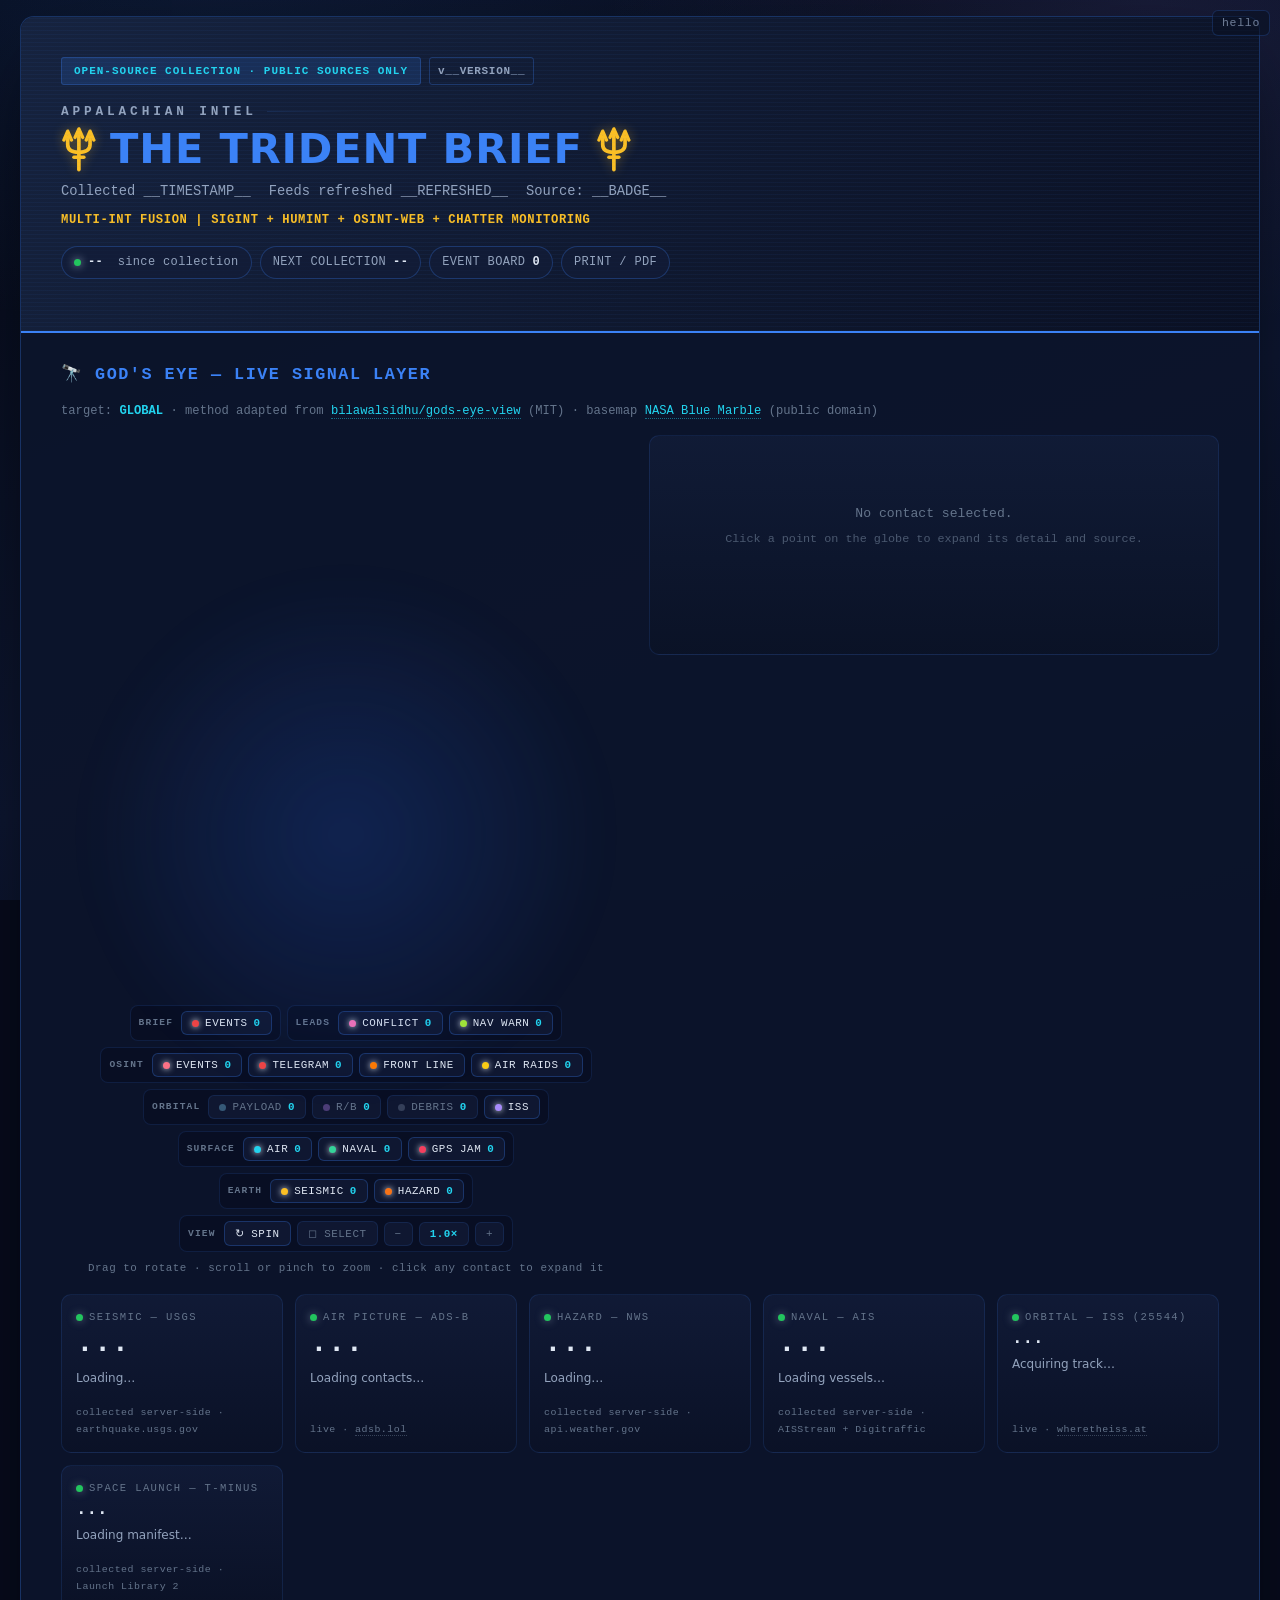
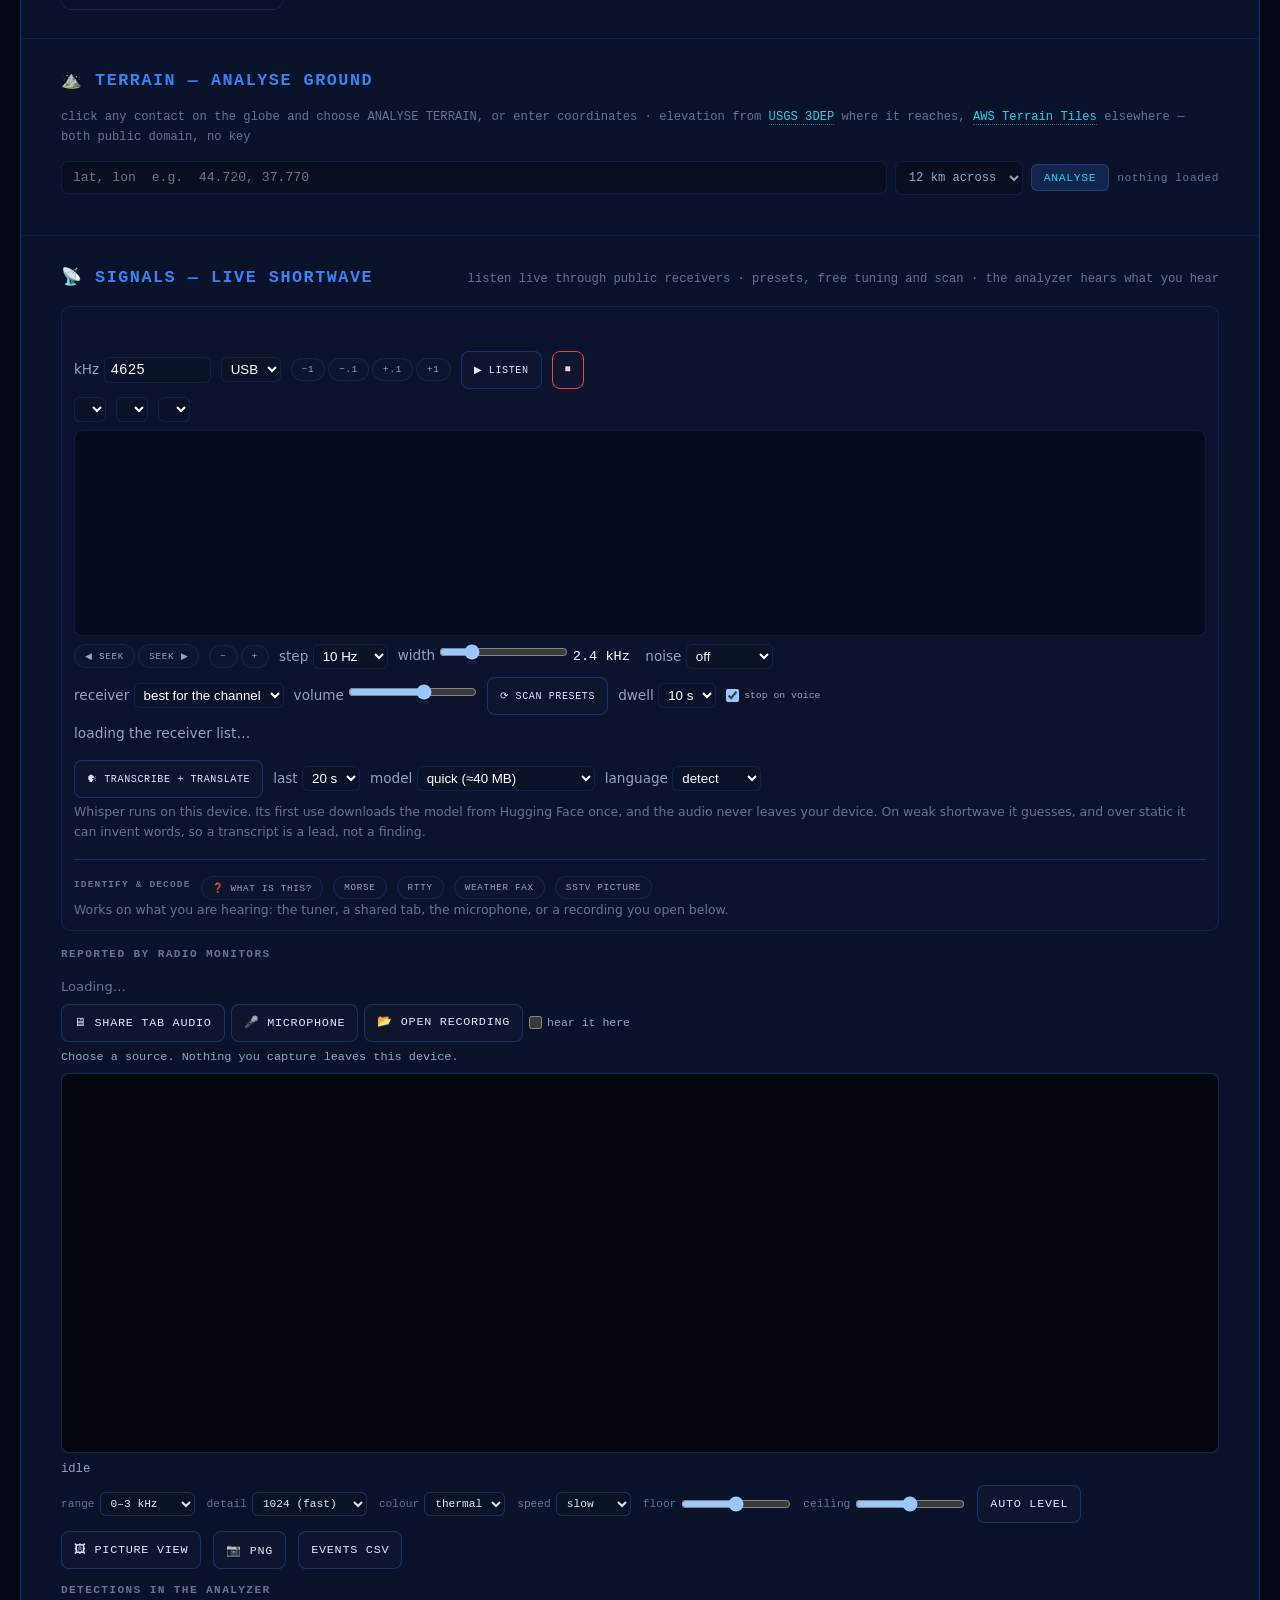
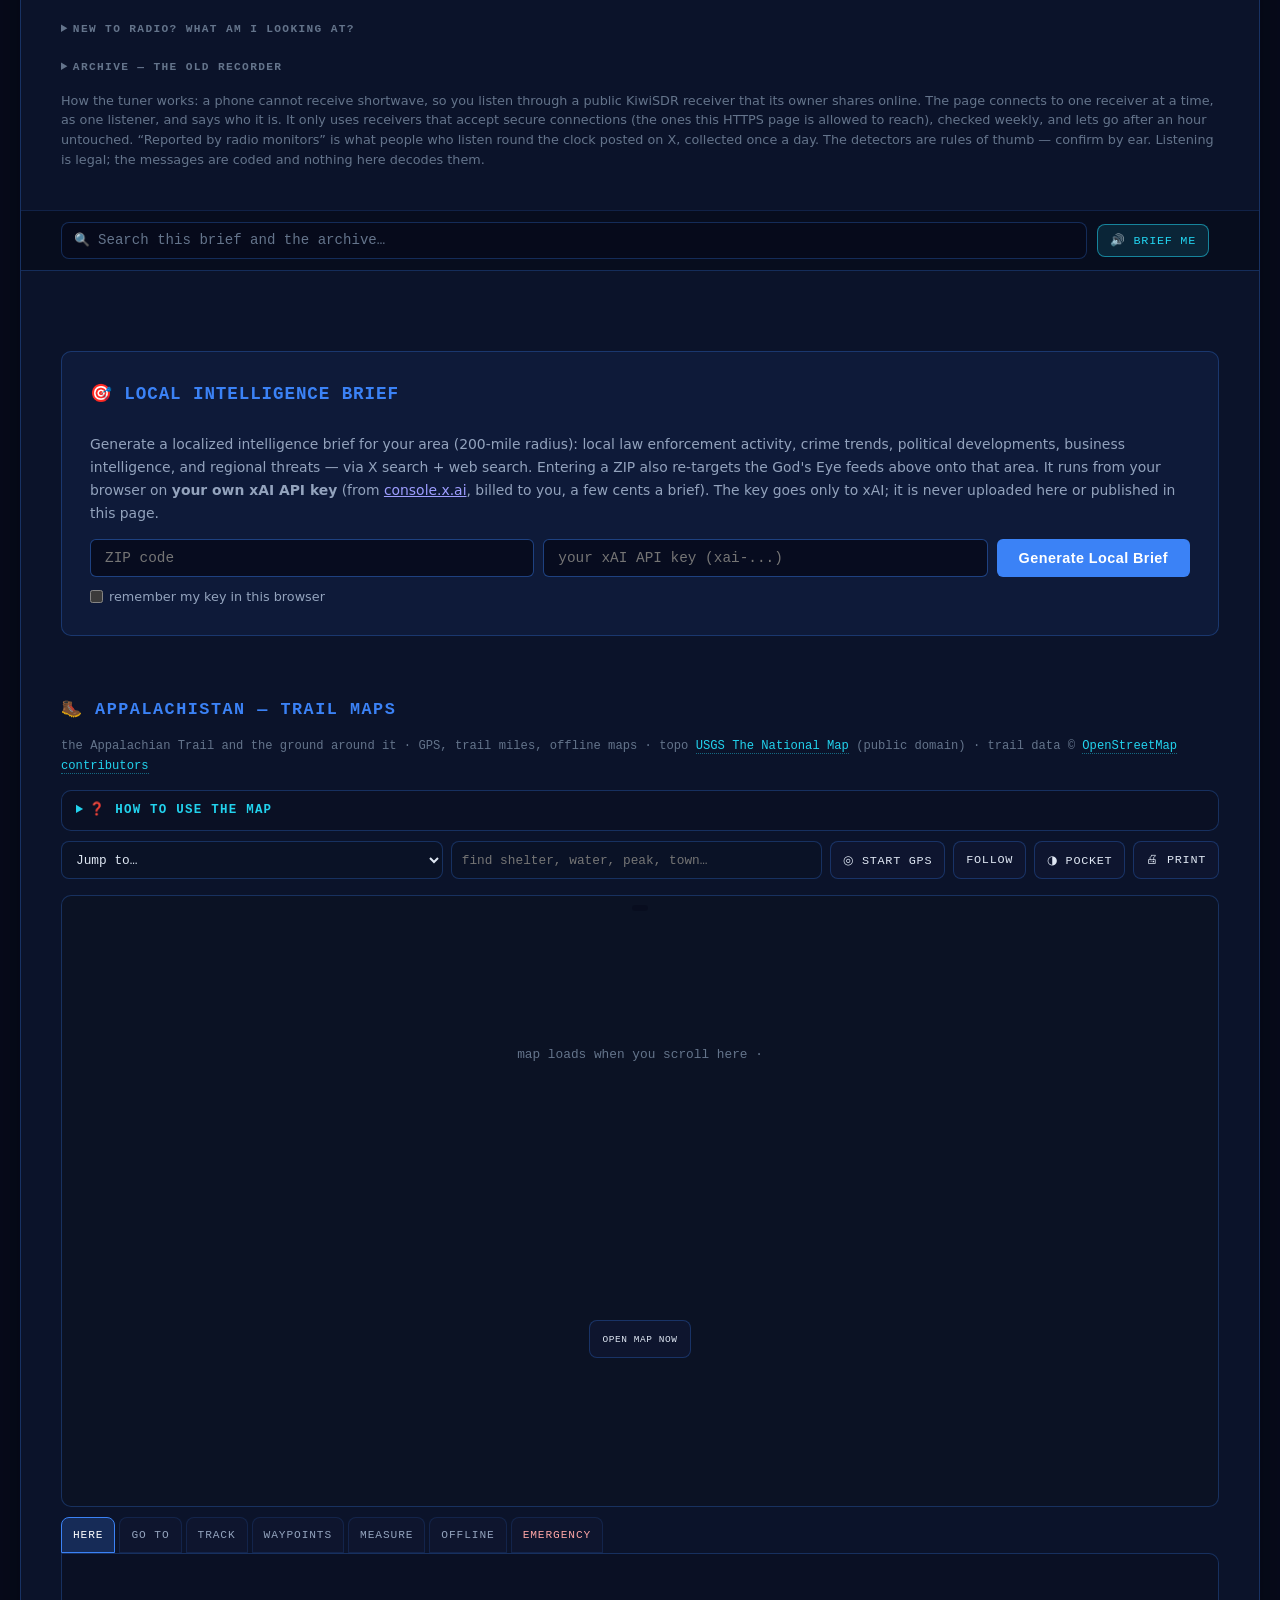
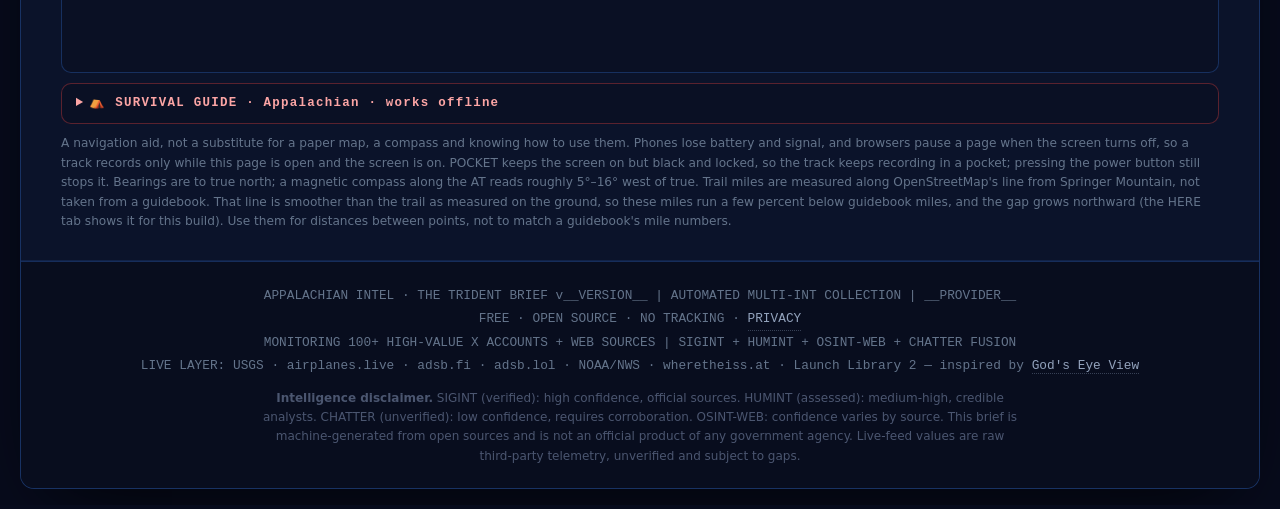
==== template.html @ 4fa4b67c "1.34.0: picture and text presets that start their decoder Co-Authored-By: Claude Opus 5.5 <noreply@a" ====
<!DOCTYPE html>
<html lang="en">
<head>
<meta charset="UTF-8">
<meta name="viewport" content="width=device-width, initial-scale=1">
<meta name="description" content="The Trident Brief by Appalachian Intel - automated multi-INT fusion digest with live open-source signal feeds.">
<meta name="color-scheme" content="dark">
<meta name="referrer" content="no-referrer">
<script>window.SW0 = ('serviceWorker' in navigator) ? navigator.serviceWorker.controller : null;  // which worker served this page</script>
<link rel="manifest" href="manifest.webmanifest">
<meta name="theme-color" content="#070b1c">
<link rel="icon" type="image/png" sizes="192x192" href="assets/icons/icon-192.png">
<link rel="apple-touch-icon" href="assets/icons/apple-touch-icon.png">
<meta name="apple-mobile-web-app-capable" content="yes">
<meta name="mobile-web-app-capable" content="yes">
<meta name="apple-mobile-web-app-status-bar-style" content="black-translucent">
<meta name="apple-mobile-web-app-title" content="Trident">
<title>The Trident Brief &middot; Appalachian Intel</title>
<meta name="generator" content="Trident Brief __VERSION__">
<style>
:root{
  --bg0:#070b1c; --bg1:#0f1730; --panel:rgba(13,21,44,.92); --panel2:rgba(18,28,56,.72);
  --line:rgba(59,130,246,.28); --line2:rgba(59,130,246,.14);
  --ink:#dfe7f3; --ink-dim:#93a3bd; --ink-faint:#64748b;
  --blue:#3b82f6; --cyan:#22d3ee; --amber:#fbbf24; --red:#ef4444; --green:#22c55e; --violet:#a78bfa;
  --mono:ui-monospace,SFMono-Regular,"SF Mono",Menlo,Consolas,monospace;
}
*{margin:0;padding:0;box-sizing:border-box}
html{scroll-behavior:smooth}
body{
  font-family:system-ui,-apple-system,"Segoe UI",Roboto,sans-serif;
  background:var(--bg0);
  background-image:radial-gradient(1200px 700px at 15% -10%,rgba(59,130,246,.14),transparent 60%),
                   radial-gradient(1000px 600px at 90% 0%,rgba(167,139,250,.09),transparent 55%),
                   linear-gradient(160deg,#050916,#0d1630 60%,#070c1e);
  background-attachment:fixed;
  color:var(--ink); line-height:1.65; padding:16px;
  -webkit-text-size-adjust:100%;
}
.container{max-width:1240px;margin:0 auto;background:var(--panel);border:1px solid var(--line);border-radius:14px;overflow:hidden;box-shadow:0 30px 80px -30px rgba(0,0,0,.85)}

/* ---------- header ---------- */
.header{background:linear-gradient(135deg,#16233f,#0a1023);border-bottom:2px solid var(--blue);padding:clamp(22px,4vw,40px);position:relative;overflow:hidden}
.header::after{content:"";position:absolute;inset:0;background:repeating-linear-gradient(0deg,rgba(59,130,246,.05) 0 1px,transparent 1px 4px);pointer-events:none}
/* Was a red "CLASSIFIED" banner. Nothing collected here is classified -- every
   source is a public post, a public news site or an open telemetry feed -- and
   the page's own footer already said so, so the header was contradicting it.
   A false restriction marking on a public site is worth nothing and misleads
   anyone who reads it, so both the wording and the alarm colour are gone. */
.badge{background:rgba(59,130,246,.16);color:var(--cyan);border:1px solid var(--line);
  padding:4px 12px;font-size:11px;font-weight:700;letter-spacing:.09em;border-radius:3px;
  display:inline-block;font-family:var(--mono)}
h1{font-size:clamp(1.7em,5.2vw,2.6em);color:var(--blue);text-transform:uppercase;letter-spacing:.02em;margin:14px 0 8px;line-height:1.12}
.header h1{display:flex;align-items:center;gap:.32em;font-size:clamp(1.3em,6.2vw,2.6em)}
.header h1 .ttl{text-wrap:balance}
.tri{flex:none;width:.86em;height:1.08em;color:var(--amber);filter:drop-shadow(0 0 6px rgba(251,191,36,.35))}
.hdr-top{display:flex;flex-wrap:wrap;align-items:center;gap:8px}
/* publisher above product: Appalachian Intel publishes The Trident Brief */
.brand{margin-top:16px;font-family:var(--mono);font-size:.8em;font-weight:700;letter-spacing:.3em;
  color:var(--ink-dim);text-transform:uppercase;display:flex;align-items:center;gap:10px}
.brand::after{content:"";flex:0 1 90px;height:1px;background:linear-gradient(90deg,var(--line2),transparent)}
.header h1{margin-top:4px}
.ver{touch-action:manipulation;-webkit-user-select:none;user-select:none;cursor:default;
  font-family:var(--mono);font-size:11px;font-weight:700;letter-spacing:.06em;color:var(--ink-dim);
  border:1px solid var(--line);border-radius:3px;padding:4px 8px}
.meta{color:var(--ink-dim);font-size:.86em;font-family:var(--mono);display:flex;flex-wrap:wrap;gap:2px 18px}
.meta span{white-space:nowrap}
/* On a phone the name has to hold one line: it broke as "THE TRIDENT / BRIEF"
   with the second emblem dangling after it. One emblem is enough at that size. */
@media (max-width:520px){
  .header h1 .tri.r{display:none}
  .badge{letter-spacing:.05em}
  .badge .wide{display:none}
  .meta span{white-space:normal}
}
.sigint{color:var(--amber);font-size:.76em;font-weight:700;margin-top:6px;letter-spacing:.05em;font-family:var(--mono)}
.pills{display:flex;gap:8px;flex-wrap:wrap;margin-top:16px;position:relative;z-index:1}
.secnav{display:flex;flex-wrap:wrap;gap:6px;margin-top:12px;position:relative;z-index:1}
.secnav a{font-family:var(--mono);font-size:.68em;letter-spacing:.06em;color:var(--ink);text-decoration:none;padding:6px 10px;border-radius:999px;
  border:1px solid var(--line);background:rgba(59,130,246,.12)}
.secnav a:active{background:rgba(59,130,246,.35)}
.print-box{max-width:520px}.print-body{padding:12px 16px 18px}
.print-opt{display:flex;flex-direction:column;gap:2px;width:100%;text-align:left;margin:8px 0;padding:12px 14px;border-radius:10px;cursor:pointer;
  background:rgba(7,11,28,.6);border:1px solid var(--line);color:var(--ink);font:inherit}
.print-opt small{color:var(--ink-dim);font-size:.8em}.print-note{color:var(--ink-faint);font-size:.8em;margin-top:10px}
.pick-list{padding:10px}
.pick-h{font-family:var(--mono);font-size:.72em;color:var(--ink-dim);letter-spacing:.06em;margin-bottom:6px}
.pick-row{display:flex;align-items:center;gap:10px;width:100%;text-align:left;background:rgba(7,11,28,.6);border:1px solid var(--line2);border-radius:8px;
  color:var(--ink);padding:9px 10px;margin:4px 0;cursor:pointer;font:inherit}
.pick-row i{width:10px;height:10px;border-radius:50%;flex:none}
.pick-row span{display:flex;flex-direction:column;min-width:0}.pick-row b{font-weight:600;font-size:.9em;overflow:hidden;text-overflow:ellipsis;white-space:nowrap}
.pick-row small{color:var(--ink-faint);font-family:var(--mono);font-size:.7em}
.pick-zoom{margin-top:6px;background:rgba(59,130,246,.18);border:1px solid var(--blue);color:#fff;border-radius:8px;padding:8px 12px;font-family:var(--mono);font-size:.75em;cursor:pointer}
/* Things you tap never select text: rapid or held taps used to highlight words (the hidden gestures worst of all). */
button,a.pill,.pill,.secnav a,.nav-chips a,summary,.band-head h2,.ap-tab,.ap-btn,.lyr,.fold-btn,.bfold-btn,[data-act],[data-layer],
.brand,h1,.ver,.hello-btn,.back-top,.content > h2,.content > h3,.tile{
  -webkit-user-select:none;user-select:none;-webkit-touch-callout:none;-webkit-tap-highlight-color:transparent;touch-action:manipulation}
.pill{display:inline-flex;align-items:center;gap:7px;background:var(--panel2);border:1px solid var(--line);color:var(--ink-dim);
  padding:6px 12px;border-radius:999px;font-size:.75em;font-family:var(--mono);letter-spacing:.03em}
.pill b{color:var(--ink);font-weight:700}
.pill.warn{border-color:rgba(251,191,36,.5);color:var(--amber)}
.dot{width:7px;height:7px;border-radius:50%;background:var(--green);box-shadow:0 0 8px currentColor;flex:none}
.dot.stale{background:var(--amber)} .dot.dead{background:var(--red)}
@keyframes ping{0%,100%{opacity:1}50%{opacity:.25}}
.dot.live{animation:ping 2s ease-in-out infinite}

/* ---------- generic section ---------- */
.section-band{padding:clamp(18px,3vw,28px) clamp(16px,3.5vw,40px);border-bottom:1px solid var(--line2)}
.band-head{display:flex;align-items:baseline;justify-content:space-between;gap:12px;flex-wrap:wrap;margin-bottom:14px}
.band-head h2{color:var(--blue);font-size:1.05em;letter-spacing:.09em;text-transform:uppercase;font-family:var(--mono);font-weight:700}
.band-head .sub{color:var(--ink-faint);font-size:.76em;font-family:var(--mono)}
.band-head a{color:var(--cyan);text-decoration:none;border-bottom:1px dotted rgba(34,211,238,.45)}
.band-head a:hover{color:#fff}

/* ---------- god's eye ---------- */
.ge-grid{display:grid;grid-template-columns:repeat(auto-fit,minmax(215px,1fr));gap:12px}
.tile{background:linear-gradient(180deg,rgba(18,28,56,.85),rgba(11,18,38,.85));border:1px solid var(--line2);border-radius:10px;padding:14px;position:relative;min-height:132px;display:flex;flex-direction:column}
.tile.alert{border-color:rgba(239,68,68,.55);box-shadow:0 0 0 1px rgba(239,68,68,.15) inset}
.tile.offline{opacity:.55}
.t-label{font-size:.66em;letter-spacing:.13em;text-transform:uppercase;color:var(--ink-faint);font-family:var(--mono);display:flex;align-items:center;gap:6px}
.t-val{font-size:1.85em;font-weight:800;color:var(--ink);font-family:var(--mono);line-height:1.15;margin:6px 0 2px;word-break:break-word}
.t-val.sm{font-size:1.1em}
.t-sub{font-size:.75em;color:var(--ink-dim);flex:1}
.t-list{margin-top:8px;font-size:.72em;font-family:var(--mono);color:var(--ink-dim);display:flex;flex-direction:column;gap:3px}
.t-list span{white-space:nowrap;overflow:hidden;text-overflow:ellipsis}
.t-src{margin-top:9px;font-size:.62em;color:var(--ink-faint);font-family:var(--mono);letter-spacing:.05em}
.t-src a{color:var(--ink-faint);text-decoration:none;border-bottom:1px dotted rgba(100,116,139,.5)}
.t-src a:hover{color:var(--cyan)}
.mag{color:var(--amber);font-weight:700}
.sev{color:var(--red);font-weight:700}


/* ---------- globe ---------- */
.ge-wrap{display:grid;grid-template-columns:minmax(0,1fr) minmax(0,1fr);gap:18px;margin-bottom:16px;align-items:start}
.globe-col{min-width:0}
#globe,#globe3d{width:100%;max-width:560px;aspect-ratio:1;display:block;margin:0 auto;cursor:grab;touch-action:none;
  position:relative;z-index:1}
#globe3d.drag,#globe.drag{cursor:grabbing}
/* Glow lives on a static pseudo-element, not as a filter on the live canvas. */
.globe-col{position:relative}
.globe-col::before{content:"";position:absolute;left:50%;top:calc(50% - 22px);width:min(88%,500px);aspect-ratio:1;
  transform:translate(-50%,-50%);border-radius:50%;pointer-events:none;z-index:0;
  background:radial-gradient(circle,rgba(37,99,235,.20),rgba(37,99,235,.05) 55%,transparent 72%);filter:blur(22px)}
#globe.drag{cursor:grabbing}
.globe-ctl{display:flex;gap:6px;flex-wrap:wrap;justify-content:center;margin-top:10px}
.lyr{display:inline-flex;align-items:center;gap:6px;background:var(--panel2);border:1px solid var(--line2);color:var(--ink-faint);
  padding:5px 10px;border-radius:6px;font-size:.68em;font-family:var(--mono);cursor:pointer;letter-spacing:.05em;transition:.15s}
.lyr i{width:7px;height:7px;border-radius:50%;display:inline-block;opacity:.35}
.lyr.on{color:var(--ink);border-color:var(--line)}
.lyr.on i{opacity:1;box-shadow:0 0 6px currentColor}
.lyr b{color:var(--cyan);font-weight:700}
.lyr:hover{border-color:var(--blue)}
.lyr.paused{border-style:dashed;opacity:.72}
.lyr.paused::after{content:' \2016';letter-spacing:0}
.globe-hint{text-align:center;color:var(--ink-faint);font-size:.68em;font-family:var(--mono);margin-top:8px;letter-spacing:.05em}
.detail-col{min-width:0}
#detailPanel{background:linear-gradient(180deg,rgba(18,28,56,.85),rgba(11,18,38,.85));border:1px solid var(--line2);
  border-radius:10px;padding:18px;min-height:220px}
.detail-empty{color:var(--ink-faint);font-size:.82em;font-family:var(--mono);text-align:center;padding:48px 10px;line-height:1.9}
.detail-empty span{font-size:.9em;opacity:.7}
.d-kind{font-size:.64em;letter-spacing:.14em;text-transform:uppercase;font-family:var(--mono);margin-bottom:10px;display:flex;align-items:center;gap:7px}
.d-title{font-size:1.05em;color:#fff;font-weight:700;line-height:1.4;margin-bottom:10px}
.d-place{color:var(--cyan);font-family:var(--mono);font-size:.8em;margin-bottom:12px}
.d-note{font-family:var(--mono);font-size:.72em;line-height:1.55;color:var(--ink-dim);background:rgba(9,15,33,.6);
  border:1px solid var(--line2);border-radius:7px;padding:9px 11px;margin:-4px 0 14px;max-height:170px;overflow:auto}
.d-rows{display:flex;flex-direction:column;gap:7px;margin-bottom:14px}
.d-row{display:flex;gap:10px;font-size:.78em;border-bottom:1px solid var(--line2);padding-bottom:6px}
.d-row span:first-child{color:var(--ink-faint);font-family:var(--mono);min-width:92px;letter-spacing:.05em;font-size:.9em}
.d-row span:last-child{color:var(--ink);flex:1;word-break:break-word}
.d-link{display:inline-block;background:rgba(59,130,246,.16);border:1px solid var(--line);color:var(--cyan);
  padding:7px 14px;border-radius:6px;font-size:.76em;font-family:var(--mono);text-decoration:none;letter-spacing:.05em}
.d-link:hover{background:rgba(59,130,246,.3);color:#fff}
@media (max-width:860px){ .ge-wrap{grid-template-columns:1fr} }

.content a.cite{display:inline-block;min-width:13px;padding:0 4px;margin:0 1px;text-align:center;
  font-family:var(--mono);font-size:.6em;line-height:1.6;vertical-align:super;text-decoration:none;
  color:var(--cyan);background:rgba(59,130,246,.15);border:1px solid var(--line2);border-radius:4px}
.content a.cite:hover{background:rgba(59,130,246,.4);color:#fff;border-color:var(--blue)}
@media print{ .content a.cite{color:#333;background:none;border-color:#999} }

/* ---------- box select ---------- */
#boxOut{margin-top:12px;background:linear-gradient(180deg,rgba(18,28,56,.85),rgba(11,18,38,.85));
  border:1px solid var(--line2);border-radius:10px;padding:13px;text-align:left}
.bx-head{display:flex;flex-wrap:wrap;align-items:baseline;gap:9px;margin-bottom:10px}
.bx-head b{color:#fff;font-size:.95em}
.bx-head span{font-family:var(--mono);font-size:.68em;color:var(--ink-faint);letter-spacing:.06em}
.bx-tally{display:flex;flex-wrap:wrap;gap:6px;margin-bottom:11px}
.bx-tally i{font-style:normal;font-family:var(--mono);font-size:.66em;letter-spacing:.06em;
  padding:3px 8px;border-radius:5px;background:rgba(30,41,73,.8);color:var(--ink-dim)}
.bx-tally i b{margin-right:5px}
.bx-list{display:flex;flex-direction:column;gap:3px;max-height:290px;overflow-y:auto}
.bx-row{display:grid;grid-template-columns:76px 1fr auto;gap:10px;align-items:center;font-size:.76em;
  padding:5px 9px;border-radius:6px;background:rgba(15,23,48,.55);cursor:pointer;border:0;color:inherit;
  font-family:inherit;text-align:left;width:100%}
.bx-row:hover{background:rgba(59,130,246,.18)}
.bx-k{font-family:var(--mono);font-size:.74em;letter-spacing:.05em}
.bx-n{min-width:0;overflow:hidden;text-overflow:ellipsis;white-space:nowrap;color:var(--ink)}
.bx-d{font-family:var(--mono);font-size:.82em;color:var(--ink-faint);white-space:nowrap}
.bx-more{font-family:var(--mono);font-size:.68em;color:var(--ink-faint);padding:8px 2px 0}
#globe.boxing,#globe3d.boxing{cursor:crosshair}

/* ---------- selection feedback ---------- */
.sel-ret{position:absolute;left:0;top:0;width:0;height:0;pointer-events:none;z-index:5;display:none;color:#22d3ee;
  will-change:transform}
.sel-ret::before,.sel-ret::after{content:"";position:absolute;left:-16px;top:-16px;width:32px;height:32px;border-radius:50%}
.sel-ret::before{border:2px solid currentColor;box-shadow:0 0 10px currentColor,inset 0 0 6px currentColor}
.sel-ret::after{border:1.5px solid currentColor;animation:selPulse 1.8s ease-out infinite}
.sel-ret i{position:absolute;background:currentColor;border-radius:1px;box-shadow:0 0 4px currentColor}
.sel-ret i:nth-child(1){left:-1px;top:-26px;width:2px;height:8px}
.sel-ret i:nth-child(2){left:-1px;top:18px;width:2px;height:8px}
.sel-ret i:nth-child(3){left:-26px;top:-1px;width:8px;height:2px}
.sel-ret i:nth-child(4){left:18px;top:-1px;width:8px;height:2px}
.sel-ret.lock::before{animation:selLock .45s cubic-bezier(.2,.9,.3,1.25)}
@keyframes selLock{0%{transform:scale(2.6);opacity:0}100%{transform:scale(1);opacity:1}}
@keyframes selPulse{0%{transform:scale(1);opacity:.85}100%{transform:scale(2);opacity:0}}
.sel-ripple{position:absolute;left:0;top:0;width:0;height:0;pointer-events:none;z-index:5}
.sel-ripple::before{content:"";position:absolute;left:-13px;top:-13px;width:26px;height:26px;border-radius:50%;
  border:1.5px solid rgba(203,213,225,.75);animation:selMissAnim .55s ease-out forwards}
@keyframes selMissAnim{0%{transform:scale(.4);opacity:.9}100%{transform:scale(1.7);opacity:0}}
.sel-card{position:absolute;z-index:6;display:flex;align-items:center;gap:9px;padding:7px 7px 7px 10px;
  background:rgba(6,11,26,.9);-webkit-backdrop-filter:blur(6px);backdrop-filter:blur(6px);
  border:1px solid var(--line2);border-left:3px solid var(--c,#22d3ee);border-radius:9px;
  box-shadow:0 10px 26px -10px rgba(0,0,0,.85);animation:scIn .22s ease-out}
.sel-card[hidden]{display:none}
@keyframes scIn{0%{opacity:0;transform:translateY(6px)}100%{opacity:1;transform:none}}
.sc-dot{flex:none;width:9px;height:9px;border-radius:50%;box-shadow:0 0 8px currentColor}
.sc-txt{flex:1;min-width:0;line-height:1.25}
.sc-kind{font-family:var(--mono);font-size:.58em;font-weight:700;letter-spacing:.11em;color:var(--c,#22d3ee);
  white-space:nowrap;overflow:hidden;text-overflow:ellipsis}
.sc-title{font-size:.84em;font-weight:700;color:var(--ink);overflow:hidden;
  display:-webkit-box;-webkit-box-orient:vertical;-webkit-line-clamp:2}
.sc-sub{font-family:var(--mono);font-size:.64em;color:var(--ink-faint);white-space:nowrap;overflow:hidden;text-overflow:ellipsis}
.sc-go,.sc-x{flex:none;background:rgba(15,23,48,.9);border:1px solid var(--line2);color:var(--ink-dim);cursor:pointer;
  font-family:var(--mono);font-size:.62em;letter-spacing:.08em;border-radius:6px;padding:7px 9px;min-height:32px}
.sc-go:hover,.sc-x:hover{border-color:var(--c,#22d3ee);color:#fff}
.sc-x{font-size:.95em;line-height:1;padding:6px 10px}
#detailPanel.flash{animation:dpFlash 1.1s ease-out}
@keyframes dpFlash{0%{box-shadow:0 0 0 2px var(--cyan),0 0 22px rgba(34,211,238,.35)}100%{box-shadow:0 0 0 0 transparent}}
@media (prefers-reduced-motion:reduce){
  .sel-ret::after,.sel-ret.lock::before,.sel-ripple::before,.sel-card,#detailPanel.flash{animation:none}
}

/* ---------- terrain ---------- */
.tr-layers{display:flex;flex-wrap:wrap;gap:5px;margin-bottom:9px}
.tr-lyr{background:rgba(15,23,48,.8);border:1px solid var(--line2);color:var(--ink-dim);cursor:pointer;
  font-family:var(--mono);font-size:.66em;letter-spacing:.09em;padding:5px 11px;border-radius:6px;transition:.15s}
.tr-lyr:hover{border-color:var(--blue);color:var(--ink)}
.tr-lyr.on{background:rgba(59,130,246,.22);border-color:var(--blue);color:#fff}
.tr-lyr:disabled{opacity:.4;cursor:default;border-style:dashed}
.tr-shot{background:rgba(9,15,33,.9);border:1px solid var(--line2);border-radius:6px;color:var(--ink-dim);
  font-family:var(--mono);font-size:.66em;letter-spacing:.04em;padding:5px 7px;max-width:230px}
.tr-imgbar{display:flex;flex-wrap:wrap;align-items:center;gap:5px;margin:-3px 0 9px;padding:7px;
  border:1px dashed var(--line2);border-radius:8px;background:rgba(9,15,33,.5)}
.ib{background:transparent;border:1px solid var(--line2);color:var(--ink-dim);cursor:pointer;font-family:var(--mono);
  font-size:.62em;letter-spacing:.08em;padding:4px 9px;border-radius:5px}
.ib:hover{border-color:var(--cyan);color:var(--ink)}
.ib.on{background:rgba(34,211,238,.16);border-color:var(--cyan);color:#fff}
.ib-date{display:inline-flex;align-items:center;gap:5px;font-family:var(--mono);font-size:.62em;color:var(--ink-faint);
  letter-spacing:.06em;text-transform:uppercase}
.ib-date input{background:rgba(9,15,33,.9);border:1px solid var(--line2);border-radius:5px;color:var(--ink-dim);
  font-family:var(--mono);font-size:1em;padding:3px 5px;color-scheme:dark}
.tr-swipe{display:flex;align-items:center;gap:9px;margin-top:7px;font-family:var(--mono);font-size:.66em;
  color:var(--ink-faint);text-transform:uppercase;letter-spacing:.08em}
.tr-swipe input{flex:1;accent-color:var(--cyan)}
.tr-ctl{display:flex;flex-wrap:wrap;gap:8px;align-items:center;margin-bottom:12px}
#trCoord{flex:1 1 220px;min-width:0;background:rgba(9,15,33,.9);border:1px solid var(--line2);border-radius:7px;
  color:var(--ink);font-family:var(--mono);font-size:.82em;padding:8px 11px}
#trCoord:focus{outline:none;border-color:var(--blue)}
#trSpan{background:rgba(9,15,33,.9);border:1px solid var(--line2);border-radius:7px;color:var(--ink-dim);
  font-family:var(--mono);font-size:.76em;padding:8px 9px}
.tr-hint{font-family:var(--mono);font-size:.7em;color:var(--ink-faint);letter-spacing:.05em}
.tr-wrap{display:grid;grid-template-columns:1fr 300px;gap:14px;align-items:start}
.tr-mapcol{min-width:0}
/* user-select:none because reading elevation means holding the pointer over the
   canvas, and a press-and-move on a canvas still starts a text selection in the
   surrounding block -- hovering to read a height highlighted the whole panel. */
#trMap{width:100%;height:auto;display:block;border:1px solid var(--line2);border-radius:10px;background:#05091a;cursor:crosshair;
  user-select:none;-webkit-user-select:none;-ms-user-select:none;-webkit-touch-callout:none}
#terrainBand .tr-wrap,#terrainBand .tr-legend,#terrainBand .globe-hint{user-select:none;-webkit-user-select:none}
#terrainBand .tr-read,#terrainBand .tr-los{user-select:text;-webkit-user-select:text}
.tr-legend{display:flex;align-items:center;gap:9px;margin-top:8px;font-family:var(--mono);font-size:.66em;color:var(--ink-faint)}
.tr-legend b{color:var(--ink);font-weight:600}
.tr-ramp{flex:1;height:7px;border-radius:4px;
  background:linear-gradient(90deg,#1e3a5f,#2d6a4f,#74a942,#c9b458,#a0642e,#8a6a5c,#e8eefc)}
.tr-scale{white-space:nowrap}
.tr-side{min-width:0}
.tr-wx{background:linear-gradient(180deg,rgba(18,28,56,.85),rgba(11,18,38,.85));border:1px solid var(--line2);
  border-radius:9px;padding:11px 13px;margin-bottom:10px;font-family:var(--mono);font-size:.72em;color:var(--ink-dim);line-height:1.6}
.wx-h{display:flex;justify-content:space-between;align-items:baseline;gap:8px;margin-bottom:6px}
.wx-k{letter-spacing:.12em;color:var(--ink-faint);font-size:.9em}
.wx-now{color:#fff;font-size:1.3em;font-weight:700;font-family:system-ui,sans-serif}
.wx-grid{display:grid;grid-template-columns:repeat(auto-fill,minmax(120px,1fr));gap:4px 12px;margin:6px 0}
.wx-grid b{color:var(--ink);font-weight:600}
.wx-grid .warn{color:var(--amber)}
.wx-next{border-top:1px solid var(--line2);padding-top:6px;margin-top:4px}
.wx-src{margin-top:5px;color:var(--ink-faint);font-size:.9em}
.wx-src a{color:var(--ink-faint)}
.tr-read{background:linear-gradient(180deg,rgba(18,28,56,.85),rgba(11,18,38,.85));border:1px solid var(--line2);
  border-radius:9px;padding:13px;margin-bottom:10px;min-height:104px}
#trProfile{width:100%;height:auto;display:block;border:1px solid var(--line2);border-radius:9px;background:rgba(7,13,30,.8)}
.tr-los{margin-top:10px;font-family:var(--mono);font-size:.72em;line-height:1.7;color:var(--ink-dim)}
.tr-los b{color:#fff}
.tr-los .ok{color:#34d399}.tr-los .no{color:#f87171}
@media (max-width:860px){ .tr-wrap{grid-template-columns:1fr} }

/* ---------- mushroom body ---------- */
.fly-wrap{display:grid;grid-template-columns:1fr 290px;gap:14px;align-items:start}
#flyCanvas{width:100%;height:auto;display:block;border:1px solid var(--line2);border-radius:10px;
  background:linear-gradient(180deg,#070d1e,#05091a)}
.fly-side{min-width:0}
.fly-read{background:linear-gradient(180deg,rgba(18,28,56,.85),rgba(11,18,38,.85));
  border:1px solid var(--line2);border-radius:10px;padding:15px;min-height:220px}
.fly-label{font-family:var(--mono);font-size:.62em;letter-spacing:.14em;text-transform:uppercase;color:var(--ink-faint)}
.fly-head{color:#fff;font-size:.9em;font-weight:600;line-height:1.45;margin:7px 0 13px;min-height:2.6em}
.fly-nov{display:flex;align-items:baseline;gap:8px}
.fly-nov span{font-family:var(--mono);font-size:1.9em;font-weight:700;color:var(--cyan);line-height:1}
.fly-nov small{font-family:var(--mono);font-size:.62em;letter-spacing:.12em;text-transform:uppercase;color:var(--ink-faint)}
.fly-bar{height:7px;border-radius:4px;background:rgba(30,41,73,.9);overflow:hidden;margin:9px 0 8px}
.fly-bar i{display:block;height:100%;width:0;border-radius:4px;transition:width .5s ease;
  background:linear-gradient(90deg,#f59e0b,#22d3ee)}
.fly-verdict{font-family:var(--mono);font-size:.68em;letter-spacing:.08em;text-transform:uppercase;margin-bottom:12px}
.fly-chips{display:flex;flex-wrap:wrap;gap:6px;margin-top:12px}
.fly-chip{background:rgba(15,23,48,.8);border:1px solid var(--line2);color:var(--ink-dim);cursor:pointer;
  font-family:var(--mono);font-size:.66em;letter-spacing:.05em;padding:5px 10px;border-radius:6px;
  max-width:230px;overflow:hidden;text-overflow:ellipsis;white-space:nowrap;transition:.15s;text-align:left}
.fly-chip:hover{border-color:var(--blue);color:var(--ink)}
.fly-chip.on{background:rgba(59,130,246,.22);border-color:var(--blue);color:#fff}
.fly-chip b{color:var(--cyan);margin-right:6px;font-weight:700}
.fly-foot{display:grid;grid-template-columns:260px 1fr;gap:16px;margin-top:14px;align-items:start}
.fly-trace{min-width:0}
#flyTrace{width:100%;height:auto;display:block;margin-top:6px;border:1px solid var(--line2);border-radius:7px;background:rgba(7,13,30,.7)}
.fly-note{color:var(--ink-faint);font-size:.74em;line-height:1.7;margin:0}
.fly-note b{color:var(--ink-dim);font-weight:600}
@media (max-width:860px){ .fly-wrap{grid-template-columns:1fr} .fly-foot{grid-template-columns:1fr} }

/* ---------- quiet-theatre roll-up ---------- */
.quiet-row{display:flex;flex-wrap:wrap;align-items:baseline;gap:7px;margin:14px 0 18px;
  padding:9px 12px;border:1px dashed var(--line2);border-radius:8px;background:rgba(15,23,48,.5)}
.quiet-row b{font-family:var(--mono);font-size:.66em;letter-spacing:.12em;color:var(--ink-faint);
  text-transform:uppercase;margin-right:2px}
.quiet-row span{font-family:var(--mono);font-size:.68em;letter-spacing:.06em;color:var(--ink-dim);
  background:rgba(30,41,73,.7);border-radius:4px;padding:2px 7px}

/* ---------- foldable bands ---------- */
.section-band.folded > :not(.band-head){display:none!important}
.section-band.folded .band-head{margin-bottom:0}
.fold-btn{background:rgba(15,23,48,.8);border:1px solid var(--line2);color:var(--ink-dim);font-family:var(--mono);
  font-size:.68em;letter-spacing:.08em;padding:4px 10px;border-radius:20px;cursor:pointer;text-transform:uppercase;margin-left:auto}
.fold-btn:hover{border-color:var(--blue);color:#fff}
.band-head.foldable h2{cursor:pointer}
#briefBody .bf-hid{display:none!important}
.bfold-btn{display:inline-flex;align-items:center;justify-content:center;width:26px;height:26px;margin:0 8px 0 0;vertical-align:middle;
  background:rgba(15,23,48,.8);border:1px solid var(--line2);border-radius:50%;color:var(--ink-dim);cursor:pointer;padding:0;font:inherit}
.bfold-btn::before{content:'\25be';font-size:14px;line-height:1}
.bfolded > .bfold-btn::before{content:'\25b8'}
.bfold-btn:hover{border-color:var(--blue);color:#fff}
@media print{.bfold-btn{display:none}}

/* ---------- appalachistan ---------- */
.ap-bar{display:flex;flex-wrap:wrap;gap:8px;align-items:center;margin-bottom:8px}
.ap-bar select,.ap-search input{background:#0a1226;border:1px solid var(--line);color:var(--ink);border-radius:8px;
  padding:8px 10px;font-family:var(--mono);font-size:.8em;min-height:38px}
.ap-bar select{flex:1 1 200px;min-width:0;max-width:100%}
.ap-search{position:relative;flex:1 1 190px;min-width:0}
.ap-search input{width:100%}
.ap-hits{position:absolute;left:0;right:0;top:100%;z-index:1200;background:#0b1430;border:1px solid var(--line);
  border-radius:0 0 8px 8px;display:none;max-height:300px;overflow:auto}
.ap-hits button{display:block;width:100%;text-align:left;background:none;border:0;border-top:1px solid var(--line2);
  color:var(--ink);padding:8px 10px;font-size:.85em;cursor:pointer}
.ap-hits button:hover{background:rgba(59,130,246,.18)}
.ap-hits small{color:var(--ink-faint);font-family:var(--mono);margin-left:6px}
.ap-btn{background:rgba(15,23,48,.9);border:1px solid var(--line);color:var(--ink);font-family:var(--mono);font-size:.74em;
  letter-spacing:.06em;padding:8px 12px;border-radius:8px;cursor:pointer;min-height:38px}
.ap-btn:hover{border-color:var(--blue)}
.ap-btn.on{background:rgba(59,130,246,.28);border-color:var(--blue);color:#fff}
.ap-btn.warn{border-color:#ef4444;color:#fecaca}
.ap-btn:disabled{opacity:.45;cursor:default}
.ap-kinds{display:flex;flex-wrap:wrap;gap:6px;margin-bottom:8px}
.ap-mapwrap{position:relative;isolation:isolate}
#apMap{height:clamp(420px,68vh,820px);border:1px solid var(--line);border-radius:10px;background:#0b1224;overflow:hidden}
.ap-boot{height:100%;display:grid;place-items:center;color:var(--ink-faint);font-family:var(--mono);font-size:.8em;text-align:center;padding:20px}
.ap-net{position:absolute;left:50%;transform:translateX(-50%);top:10px;z-index:900;white-space:nowrap;font-family:var(--mono);font-size:.68em;padding:3px 8px;border-radius:6px;
  background:rgba(8,13,30,.85);color:var(--ink-dim);pointer-events:none}
.ap-net.off{color:#fbbf24}
.ap-tabs{display:flex;flex-wrap:wrap;gap:4px;margin-top:10px}
.ap-tab{background:rgba(15,23,48,.8);border:1px solid var(--line2);color:var(--ink-dim);font-family:var(--mono);font-size:.7em;
  letter-spacing:.08em;padding:8px 11px;border-radius:8px 8px 0 0;cursor:pointer;min-height:36px}
.ap-tab.on{background:rgba(59,130,246,.22);border-color:var(--blue);color:#fff}
.ap-tab.ap-sos{color:#fca5a5}
.ap-guide{margin-top:10px;border:1px solid rgba(239,68,68,.35);border-radius:10px;background:rgba(10,17,36,.9);padding:10px 14px;line-height:1.55}
.ap-guide > summary{font-family:var(--mono);font-size:.78em;letter-spacing:.1em;color:#fca5a5;cursor:pointer;font-weight:700}
.ap-guide details{margin:6px 0;border-top:1px solid var(--line2);padding-top:6px}
.ap-guide details > summary{cursor:pointer;color:var(--ink);font-weight:600}
.ap-guide ul{margin:6px 0 4px 18px}.ap-guide li{margin:5px 0;color:var(--ink-dim)}
.ap-guide b{color:var(--ink)}
.ap-guide.ap-howto{border-color:var(--line);margin:0 0 10px}
.ap-guide.ap-howto > summary{color:var(--cyan)}
.ap-lib-doc{border-top:1px solid var(--line2);padding:8px 0}
.ap-lib-doc .t{color:var(--ink);font-weight:600}
.ap-lib-doc .ap-row{margin-top:4px}
/* pocket mode: pure black, touch-locked, one dim moving line */
#apPocket{position:fixed;inset:0;z-index:2147483000;background:#000;touch-action:none;user-select:none;-webkit-user-select:none;
  -webkit-touch-callout:none;overscroll-behavior:none}
html.ap-pocketed,html.ap-pocketed body{overflow:hidden}
#apPocket .pk-hint{position:absolute;left:8%;right:8%;top:22%;color:#8a7a5a;font:14px/1.6 var(--mono);text-align:center;transition:opacity 1.5s}
#apPocket .pk-hint b{color:#c9a96a}
#apPocket .pk-line{position:absolute;left:10%;top:85%;color:#4a1414;font:12px var(--mono);white-space:nowrap}
#apPocket .pk-exit{position:absolute;left:50%;top:50%;transform:translate(-50%,-50%);padding:18px 26px;font:700 15px var(--mono);
  background:#120606;color:#fca5a5;border:1px solid #7f1d1d;border-radius:12px}
.ap-panel{border:1px solid var(--line);border-radius:0 10px 10px 10px;padding:14px;background:rgba(10,17,36,.9);
  font-size:.88em;line-height:1.6;min-height:120px}
.ap-panel h4{font-family:var(--mono);font-size:.72em;letter-spacing:.12em;color:var(--ink-faint);margin:10px 0 4px;font-weight:600}
.ap-panel h4:first-child{margin-top:0}
.ap-grid{display:grid;grid-template-columns:repeat(auto-fill,minmax(210px,1fr));gap:4px 16px}
.ap-grid.wide{grid-template-columns:repeat(auto-fill,minmax(330px,1fr))}
.ap-kv{display:flex;justify-content:space-between;gap:10px;border-bottom:1px solid var(--line2);padding:3px 0}
.ap-kv span:first-child{color:var(--ink-faint);font-family:var(--mono);font-size:.82em;letter-spacing:.05em}
.ap-kv b{color:#fff;font-weight:600;text-align:right}
.ap-coord{font-family:var(--mono);color:#fff;font-size:1.02em;word-break:break-word}
.ap-big{font-family:var(--mono);font-size:1.5em;color:#fff;font-weight:700;line-height:1.3}
.ap-row{display:flex;flex-wrap:wrap;gap:8px;align-items:center;margin:8px 0}
.ap-list{display:flex;flex-direction:column;gap:4px;margin-top:6px}
.ap-li{display:flex;gap:10px;align-items:center;justify-content:space-between;border:1px solid var(--line2);border-radius:8px;padding:6px 9px}
.ap-li .nm{color:#fff}
.ap-li small{color:var(--ink-faint);font-family:var(--mono)}
/* signals */
.sig-cards{display:grid;grid-template-columns:repeat(auto-fit,minmax(280px,1fr));gap:10px;margin-bottom:10px}
.sig-card{border:1px solid var(--line2);border-radius:10px;padding:12px 14px;background:rgba(10,17,36,.9)}
.sig-card-h{display:flex;justify-content:space-between;gap:10px;align-items:baseline;flex-wrap:wrap;margin-bottom:6px}
.sig-card-h b{color:#fff}
.sig-f{font-family:var(--mono);font-size:.78em;color:var(--cyan)}
.sig-card p{color:var(--ink-dim);font-size:.86em;line-height:1.5;margin:0 0 8px}
.sig-links{display:flex;flex-wrap:wrap;gap:6px}
.sig-links a{text-decoration:none}
.sig-note{color:var(--ink-faint);font-size:.8em;line-height:1.55;margin:8px 0 12px}
.sig-note a{color:var(--cyan)}
.sig-src{display:flex;flex-wrap:wrap;gap:6px;align-items:center;margin-bottom:6px}
.sig-src > span{display:inline-flex;flex-wrap:wrap;gap:6px}
.sig-file{position:relative;cursor:pointer}
.sig-file input{position:absolute;inset:0;opacity:0;cursor:pointer;width:100%}
.sig-chk{font-family:var(--mono);font-size:.72em;color:var(--ink-dim);display:inline-flex;gap:5px;align-items:center}
.sig-status{font-family:var(--mono);font-size:.74em;color:var(--ink-dim);margin:4px 0 6px;min-height:1.2em}
.sig-status.bad{color:#fca5a5}
.sig-canvas{display:block;width:100%;height:380px;border:1px solid var(--line);border-radius:8px;background:#05070f;touch-action:pan-y;cursor:crosshair}
.sig-read{font-family:var(--mono);font-size:.76em;color:var(--ink-dim);margin:6px 0;min-height:1.2em}
.sig-read .ok{color:#34d399}
.sig-read .hot{color:#facc15}
.sig-set{display:flex;flex-wrap:wrap;gap:8px 12px;align-items:center;margin:4px 0 12px}
.sig-set label{font-family:var(--mono);font-size:.7em;color:var(--ink-faint);display:inline-flex;gap:5px;align-items:center}
.sig-set select{background:#0a1226;border:1px solid var(--line);color:var(--ink);border-radius:6px;padding:4px 6px;font-family:var(--mono);font-size:1em}
.sig-set input[type=range]{width:110px}
.sig-live{margin-bottom:14px}
.tu{border:1px solid var(--line2);border-radius:10px;padding:10px 12px;margin:4px 0 14px;background:rgba(15,23,48,.55)}
.tu-presets{display:flex;flex-wrap:wrap;gap:5px}
.tu-presets-pic{margin-top:5px;align-items:center}.tu-presets-pic .sig-small{margin-right:4px;letter-spacing:.06em}
.tu-p span{font-family:var(--mono);opacity:.7;font-size:.85em;margin-left:3px}
.tu-p.on{border-color:var(--cyan);color:#fff;background:rgba(34,211,238,.14)}
.tu-note{min-height:1.2em;margin:6px 0 2px}
.tu-row{display:flex;flex-wrap:wrap;align-items:center;gap:6px 10px;margin-top:8px;font-size:.85em;color:var(--ink-dim)}
.tu-row input[type=number]{width:7.5em;font-family:var(--mono);font-size:1.05em;background:#0b1328;color:#fff;border:1px solid var(--line2);border-radius:6px;padding:4px 6px}
.tu-row select{background:#0b1328;color:#fff;border:1px solid var(--line2);border-radius:6px;padding:3px 5px;max-width:15em}
.tu-steps{display:inline-flex;gap:3px}
.tu-bands select{max-width:13em}
.tu-tx-note{margin-top:4px}
.tu-tx{display:grid;gap:5px;margin-top:6px}
.tu-tx-item{font-size:.82em;color:var(--ink-dim);border-left:3px solid var(--cyan);padding:3px 9px;line-height:1.45}
.tu-tx-item b{color:#fff;font-family:var(--mono)}
.tu-tx-del{float:right;padding:1px 7px;margin-left:6px}
.dec{margin-top:10px;border-top:1px solid var(--line);padding-top:8px}
.dec-tabs .ev-f.on{background:rgba(34,211,238,.18);border-color:var(--cyan);color:#fff}
.dec-p{display:none;margin-top:6px}.dec-p.on{display:block}
.dec-text{max-height:280px;overflow:auto;white-space:pre-wrap;word-break:break-word;background:#05070f;border:1px solid var(--line);border-radius:8px;
  padding:8px 10px;font-family:var(--mono);font-size:.82em;color:#e2e8f0;min-height:60px;margin:6px 0}
.dec-pic{overflow:auto;max-height:70vh;border:1px solid var(--line);border-radius:8px;background:#000;margin:6px 0}
.dec-pic canvas{display:block;width:100%;height:auto;image-rendering:auto}
.dec-gal{display:flex;gap:6px;flex-wrap:wrap}.dec-gal img{height:72px;border:1px solid var(--line);border-radius:4px;cursor:pointer}
.id-c{border:1px solid var(--line2);border-radius:9px;padding:7px 10px;margin:6px 0;background:rgba(15,23,48,.55);font-size:.86em;color:var(--ink-dim)}
.id-c b{color:#fff}.id-c .w{font-family:var(--mono);font-size:.78em;letter-spacing:.06em;color:var(--cyan);margin-left:6px}
.id-m{font-family:var(--mono);font-size:.76em;color:var(--ink-dim);margin:4px 0}
.sig-canvas.tall{height:min(900px,85vh)!important}
.tu-tx-orig{color:#e2e8f0;margin-top:2px}
.tu-tx-en{color:#fff;margin-top:2px}
.tu-tx-en span{font-family:var(--mono);font-size:.78em;color:var(--cyan);border:1px solid var(--cyan);border-radius:4px;padding:0 3px;margin-right:3px}
.tu-tx-orig.dim,.tu-tx-en.dim{opacity:.5}
.tu-tx-doubt{color:#facc15;margin-top:2px}
.tu-tx-err{color:#f87171;margin-top:2px}
.tu-cw-line{margin-top:6px;font-family:var(--mono);font-size:1.05em;color:#fff;background:#070d1f;border:1px solid var(--line2);
  border-radius:6px;padding:6px 9px;min-height:1.6em;white-space:pre;overflow:hidden}
.tu-cw-item{font-size:.82em;color:var(--ink-dim);border-left:3px solid #facc15;padding:3px 9px;line-height:1.45}
.tu-cw-item b{color:#fff;font-family:var(--mono)}
.tu-cw-item div{font-family:var(--mono);color:#e2e8f0;word-break:break-word}
.tu-wf{display:block;width:100%;height:206px;margin-top:8px;border:1px solid var(--line2);border-radius:8px;background:#070d1f;touch-action:pan-y;cursor:crosshair;outline:none}
.tu-wf:focus-visible{border-color:var(--cyan)}
.tu-bwv{font-family:var(--mono);color:#fff;display:inline-block;min-width:4.6em}
.tu-now{margin-top:9px;font-size:.86em;color:var(--ink-dim);line-height:1.45}
.tu-now b{color:#fff;font-family:var(--mono)}
.tu-meter{position:relative;height:14px;border-radius:7px;background:#0b1328;border:1px solid var(--line2);margin-top:5px;overflow:hidden;max-width:420px}
.tu-meter i{position:absolute;left:0;top:0;bottom:0;background:linear-gradient(90deg,#0e7490,#22d3ee,#facc15)}
.tu-meter span{position:relative;font-family:var(--mono);font-size:.72em;color:#fff;padding-left:7px;line-height:14px}
.tu-scan{display:grid;gap:3px;margin-top:8px}
.tu-sr{display:flex;flex-wrap:wrap;gap:4px 12px;align-items:center;font-size:.8em;color:var(--ink-dim);border-left:3px solid var(--line2);padding:2px 8px}
.tu-sr.top{border-left-color:var(--cyan)}
.tu-sr b{color:#fff;min-width:8.5em}
.tu-sr .sig-st{margin:0}
.sig-arch{margin-top:14px}
.sig-arch summary{cursor:pointer}
.sig-small{font-size:.78em;color:var(--ink-faint)}
.sig-ev .linkish{background:none;border:0;color:var(--cyan);text-decoration:underline;cursor:pointer;font:inherit;padding:0 3px}
.sig-tl{border:1px solid var(--line2);border-radius:10px;padding:10px 12px;background:rgba(10,17,36,.9);margin-bottom:10px}
.sig-tl-row{display:flex;align-items:center;gap:8px;margin:4px 0}
.sig-tl-row b{flex:none;width:92px;font-family:var(--mono);font-size:.7em;color:var(--ink-dim);font-weight:600}
.sig-tl-cells{flex:1;display:grid;grid-template-columns:repeat(96,1fr);gap:1px;min-width:0}
.sig-tl-cells i{height:16px;border-radius:1px;background:rgba(148,163,184,.08)}
.sig-tl-cells i.buzz{background:#0e7490}.sig-tl-cells i.voice{background:#facc15}.sig-tl-cells i.signal{background:#334155}
.sig-tl-cells i.quiet{background:#1e293b}
.sig-tl-axis{display:flex;justify-content:space-between;margin-left:100px;font-family:var(--mono);font-size:.62em;color:var(--ink-faint)}
.sig-tl-key{font-size:.72em;color:var(--ink-faint);margin-top:6px;display:flex;flex-wrap:wrap;gap:4px 12px}
.sig-tl-key span::before{content:"";display:inline-block;width:9px;height:9px;border-radius:2px;margin-right:4px;vertical-align:-1px;background:var(--c)}
.sig-chs{display:grid;grid-template-columns:repeat(auto-fit,minmax(250px,1fr));gap:8px;margin-bottom:10px}
.sig-ch{border:1px solid var(--line2);border-radius:10px;padding:10px 12px;background:rgba(10,17,36,.9)}
.sig-ch-h{display:flex;justify-content:space-between;align-items:baseline;gap:8px}
.sig-ch-h b{color:#fff}
.sig-st{display:inline-block;font-family:var(--mono);font-size:.7em;letter-spacing:.06em;border:1px solid;border-radius:5px;padding:1px 7px;margin:6px 0}
.sig-st.buzz{color:#22d3ee;border-color:#0e7490}.sig-st.voice{color:#facc15;border-color:#a16207}
.sig-st.signal,.sig-st.quiet,.sig-st.none{color:var(--ink-dim);border-color:var(--line)}
.sig-ch .ap-btn{margin-right:4px}
.sig-cols{display:grid;grid-template-columns:repeat(auto-fit,minmax(300px,1fr));gap:12px}
.sig-h{font-family:var(--mono);font-size:.7em;letter-spacing:.12em;color:var(--ink-faint);margin:0 0 6px;font-weight:600}
.sig-events,.sig-reports{max-height:300px;overflow:auto;display:flex;flex-direction:column;gap:4px}
.sig-ev{text-align:left;background:rgba(15,23,48,.8);border:1px solid var(--line2);border-left:3px solid #64748b;color:var(--ink-dim);
  border-radius:6px;padding:5px 8px;font-size:.8em;cursor:pointer}
.sig-ev b{font-family:var(--mono);color:#fff;font-weight:600;margin-right:4px}
.sig-ev.pulses{border-left-color:#22d3ee}
.sig-ev.voice{border-left-color:#facc15}
.sig-ev.mark{border-left-color:#a78bfa}
.sig-rep{display:flex;flex-wrap:wrap;gap:4px 8px;align-items:baseline;border:1px solid var(--line2);border-radius:6px;padding:6px 8px;font-size:.84em}
.sig-rep a{color:var(--ink);text-decoration:none;flex:1 1 200px}
.sig-rep a:hover{color:#fff;text-decoration:underline}
.sig-tag{font-family:var(--mono);font-size:.72em;border:1px solid;border-radius:4px;padding:0 5px}
.sig-when,.sig-src-n{font-family:var(--mono);font-size:.72em;color:var(--ink-faint)}
.sig-empty{color:var(--ink-faint);font-size:.82em;padding:6px 0}
.sig-rxmsg{border:1px solid rgba(34,211,238,.45);background:rgba(34,211,238,.08);color:var(--ink);border-radius:8px;padding:9px 12px;font-size:.85em;line-height:1.5;margin:0 0 10px}
@media (max-width:640px){.sig-canvas{height:320px}}
.ap-dim{color:var(--ink-faint)}
.ap-warn{color:#fbbf24}
.ap-good{color:#86efac;font-weight:700}
.ap-prof{display:block;width:100%;height:90px;margin:8px 0 2px;background:rgba(7,11,28,.6);border:1px solid var(--line2);border-radius:6px}
.ap-ropt{border:1px solid var(--line2);border-radius:9px;padding:8px 10px;margin:8px 0;background:rgba(7,11,28,.5)}
.ap-ropt.on{border-color:var(--blue)}
.ap-ul{margin:4px 0 4px 18px;line-height:1.5}.ap-ul li{margin:3px 0}
.ap-hud{position:absolute;left:8px;right:8px;bottom:30px;z-index:900;display:flex;align-items:center;gap:6px;padding:6px 8px;border-radius:10px;
  background:rgba(7,11,28,.9);border:1px solid #ef4444;color:var(--ink);font-family:var(--mono);font-size:.78em;cursor:pointer;line-height:1.35}
.ap-hud[hidden]{display:none}
.ap-hud-go{flex:1;min-width:0;display:flex;align-items:center;gap:6px;flex-wrap:wrap}
.ap-hud-arrow{width:34px;height:34px;flex:none}
.ap-hud-x{background:none;border:0;color:var(--ink-dim);font-size:1.4em;cursor:pointer;padding:0 4px}
.ap-tgt-tip{background:#ef4444;color:#fff;border:0;font:700 11px ui-monospace,monospace;box-shadow:none}
.ap-tgt-tip::before{display:none}
.ap-bad{color:#f87171}
.ap-arrow{width:64px;height:64px;flex:none}
.ap-prog{height:8px;border-radius:4px;background:#1e293b;overflow:hidden;margin:6px 0}
.ap-prog i{display:block;height:100%;width:0;background:var(--blue);transition:width .2s}
.ap-fine{margin-top:10px;color:var(--ink-faint);font-size:.76em;line-height:1.6}
.ap-panel input[type=text],.ap-panel input[type=number],.ap-panel select{background:#0a1226;border:1px solid var(--line);color:var(--ink);
  border-radius:7px;padding:7px 9px;font-family:var(--mono);font-size:.9em;min-height:36px}
.ap-panel input[type=number]{width:96px}
.leaflet-container{font-family:system-ui,sans-serif;background:#0b1224}
.leaflet-popup-content{font-size:13px;line-height:1.5;margin:10px 12px}
.ap-pop b{font-size:14px}
.ap-pop .k{font-family:ui-monospace,monospace;font-size:11px;letter-spacing:.06em;text-transform:uppercase;color:#475569}
.ap-pop .row{margin-top:6px;display:flex;flex-wrap:wrap;gap:5px}
.ap-pop button,.ap-pop a.b{font:11px ui-monospace,monospace;letter-spacing:.04em;border:1px solid #94a3b8;background:#f1f5f9;color:#0f172a;
  border-radius:6px;padding:5px 8px;cursor:pointer;text-decoration:none}
.ap-me{filter:drop-shadow(0 0 4px rgba(0,0,0,.6))}
@media (max-width:640px){ .ap-tab{flex:1 1 30%;text-align:center;border-radius:8px} .ap-panel{border-radius:10px}
  #apMap .leaflet-control-attribution{font-size:9px;max-width:62%;line-height:1.35} }

/* ---------- wire ---------- */
.wire-list{display:flex;flex-direction:column;border:1px solid var(--line2);border-radius:9px;overflow:hidden}
.w-row{display:grid;grid-template-columns:62px 1fr;gap:12px;padding:9px 12px;border-top:1px solid var(--line2);
  background:rgba(11,18,38,.55);border-left:3px solid transparent}
.w-row:first-child{border-top:0}
.w-row:hover{background:rgba(20,32,64,.8)}
.w-when{font-family:var(--mono);font-size:.7em;color:var(--ink-faint);padding-top:3px;white-space:nowrap}
.w-src{display:block;font-family:var(--mono);font-size:.64em;letter-spacing:.07em;text-transform:uppercase;color:var(--ink-dim);margin-bottom:2px}
.w-t{color:#fff;text-decoration:none;font-size:.9em;font-weight:600;line-height:1.45}
.w-t:hover{color:var(--cyan);text-decoration:underline}
.w-m{display:block;color:var(--ink-faint);font-size:.8em;line-height:1.5;margin-top:2px}
.w-tag{display:inline-block;font-family:var(--mono);font-size:.9em;letter-spacing:.06em;border-radius:3px;padding:0 5px;margin-left:6px}
.w-tag.new{background:rgba(251,191,36,.18);color:var(--amber)}
.w-tag.multi{background:rgba(34,197,94,.16);color:var(--green)}
.wire-more{margin-top:10px}
@media (max-width:640px){ .w-row{grid-template-columns:1fr;gap:2px} }

/* ---------- event board ---------- */
.ev-filters{display:flex;flex-wrap:wrap;gap:6px;margin-bottom:12px}
.ev-f{background:rgba(15,23,48,.8);border:1px solid var(--line2);color:var(--ink-dim);font-family:var(--mono);
  font-size:.68em;letter-spacing:.08em;padding:5px 10px;border-radius:20px;cursor:pointer;transition:.15s;text-transform:uppercase}
.ev-f:hover{border-color:var(--blue);color:var(--ink)}
.ev-f.on{background:rgba(59,130,246,.22);border-color:var(--blue);color:#fff}
.ev-f i{display:inline-block;width:7px;height:7px;border-radius:50%;margin-right:6px;vertical-align:middle}
.ev-list{display:flex;flex-direction:column;gap:7px}
.ev{background:linear-gradient(180deg,rgba(18,28,56,.8),rgba(11,18,38,.8));border:1px solid var(--line2);
  border-radius:9px;overflow:hidden;border-left-width:3px;transition:.15s}
.ev:hover{border-color:var(--line);border-left-width:3px}
.ev.open{background:rgba(20,32,64,.95)}
.ev-head{display:flex;align-items:flex-start;gap:11px;width:100%;background:none;border:0;cursor:pointer;
  padding:11px 13px;text-align:left;color:inherit;font:inherit}
.ev-pri{flex:0 0 auto;width:22px;height:22px;border-radius:5px;display:grid;place-items:center;
  font-family:var(--mono);font-size:.72em;font-weight:700;color:#06101f;background:var(--ink-faint)}
.ev-pri.p4{background:#f59e0b}.ev-pri.p5{background:#ef4444;color:#fff}
.ev-pri.p3{background:#64748b;color:#e2e8f0}.ev-pri.p2,.ev-pri.p1{background:#334155;color:#94a3b8}
.ev-main{flex:1;min-width:0}
.ev-h{display:block;color:#fff;font-size:.9em;font-weight:600;line-height:1.45}
.ev-sub{display:block;margin-top:4px;font-family:var(--mono);font-size:.68em;letter-spacing:.06em;
  color:var(--ink-faint);text-transform:uppercase;overflow:hidden;text-overflow:ellipsis;white-space:nowrap}
.ev-caret{flex:0 0 auto;color:var(--ink-faint);font-size:.8em;transition:transform .18s;margin-top:2px}
.ev.open .ev-caret{transform:rotate(180deg);color:var(--cyan)}
.ev-body{border-top:1px solid var(--line2);padding:13px;display:grid;grid-template-columns:168px 1fr;gap:14px}
.ev-chip-wrap{min-width:0}
#detailPanel .ev-chip{max-width:250px;margin:0 auto}
.ev-chip{width:100%;height:auto;display:block;border-radius:7px;border:1px solid var(--line2);background:#050b18}
.ev-chip-cap{margin-top:5px;font-family:var(--mono);font-size:.62em;color:var(--ink-faint);letter-spacing:.05em;text-align:center}
.ev-rows{min-width:0}
.ev-acts{display:flex;flex-wrap:wrap;gap:7px;margin-top:11px}
.ev-btn{background:rgba(59,130,246,.16);border:1px solid var(--line);color:var(--cyan);padding:6px 12px;border-radius:6px;
  font-size:.72em;font-family:var(--mono);text-decoration:none;letter-spacing:.05em;cursor:pointer;transition:.15s}
.ev-btn:hover{background:rgba(59,130,246,.32);color:#fff}
.ev-none{color:var(--ink-faint);font-family:var(--mono);font-size:.76em;padding:18px;text-align:center}
@media (max-width:640px){ .ev-body{grid-template-columns:1fr} }

/* ---------- recurrence ---------- */
.recur-list{display:grid;grid-template-columns:repeat(auto-fill,minmax(230px,1fr));gap:10px}
.recur{background:linear-gradient(180deg,rgba(18,28,56,.85),rgba(11,18,38,.85));border:1px solid var(--line2);
  border-radius:9px;padding:12px 14px;cursor:pointer;transition:.15s;text-align:left;width:100%}
.recur:hover{border-color:var(--blue);background:rgba(59,130,246,.14)}
.recur.hot{border-color:rgba(239,68,68,.5)}
.recur-top{display:flex;justify-content:space-between;align-items:baseline;gap:8px;margin-bottom:6px}
.recur-place{color:#fff;font-weight:700;font-size:.88em;overflow:hidden;text-overflow:ellipsis;white-space:nowrap}
.recur-n{font-family:var(--mono);font-size:.72em;color:var(--amber);white-space:nowrap}
.recur-head{color:var(--ink-dim);font-size:.75em;line-height:1.5;display:-webkit-box;-webkit-line-clamp:2;-webkit-box-orient:vertical;overflow:hidden}
.recur-when{color:var(--ink-faint);font-family:var(--mono);font-size:.66em;margin-top:6px;letter-spacing:.04em}

/* ---------- layer groups ---------- */
.lyr-group{display:flex;align-items:center;gap:6px;flex-wrap:wrap;background:rgba(7,11,28,.5);
  border:1px solid var(--line2);border-radius:8px;padding:5px 8px}
.lyr-group > b{font-family:var(--mono);font-size:.6em;letter-spacing:.12em;color:var(--ink-faint);
  text-transform:uppercase;margin-right:2px}

/* ---------- toolbar ---------- */
.toolbar{position:sticky;top:0;z-index:30;background:rgba(8,13,30,.94);backdrop-filter:blur(10px);
  border-bottom:1px solid var(--line);padding:11px clamp(16px,3.5vw,40px);display:flex;gap:10px;align-items:center;flex-wrap:wrap}
.search{flex:1 1 220px;min-width:0;display:flex;align-items:center;gap:8px;background:rgba(7,11,28,.85);
  border:1px solid var(--line);border-radius:8px;padding:7px 12px}
.search input{flex:1;min-width:0;background:none;border:none;color:var(--ink);font-size:.88em;outline:none;font-family:var(--mono)}
.search input::placeholder{color:var(--ink-faint)}
.nav-chips{display:flex;gap:7px;flex-wrap:wrap;overflow-x:auto;scrollbar-width:thin}
.chip{background:var(--panel2);border:1px solid var(--line2);color:var(--ink-dim);padding:6px 11px;border-radius:6px;
  font-size:.72em;font-family:var(--mono);cursor:pointer;white-space:nowrap;text-decoration:none;letter-spacing:.04em;transition:.15s}
.chip:hover,.chip.on{background:rgba(59,130,246,.2);border-color:var(--blue);color:#fff}
.hitcount{font-size:.72em;font-family:var(--mono);color:var(--amber);white-space:nowrap}

/* ---------- spoken briefing ---------- */
.bm-go{background:rgba(34,211,238,.12);border:1px solid rgba(34,211,238,.55);color:var(--cyan);font-family:var(--mono);
  font-size:.74em;letter-spacing:.06em;padding:8px 12px;border-radius:8px;cursor:pointer;white-space:nowrap}
.bm-go:hover{background:rgba(34,211,238,.22);color:#fff}
.bm-go:disabled{opacity:.4;cursor:default}
.bm-bar{position:fixed;left:50%;transform:translateX(-50%);bottom:max(10px,env(safe-area-inset-bottom));z-index:1500;
  width:min(900px,calc(100% - 20px));background:rgba(8,13,30,.97);border:1px solid rgba(34,211,238,.5);border-radius:12px;
  box-shadow:0 18px 50px -12px rgba(0,0,0,.9);backdrop-filter:blur(10px);overflow:hidden}
.bm-bar[hidden]{display:none}
.bm-prog{height:5px;background:rgba(148,163,184,.18);cursor:pointer}
.bm-prog i{display:block;height:100%;width:0;background:var(--cyan);transition:width .3s}
.bm-row{display:flex;flex-wrap:wrap;align-items:center;gap:6px;padding:8px 10px}
.bm-b{background:rgba(15,23,48,.9);border:1px solid var(--line);color:var(--ink);border-radius:8px;min-width:38px;height:36px;
  font-size:.8em;cursor:pointer;padding:0 8px;touch-action:manipulation}
.bm-b:hover{border-color:var(--cyan)}
.bm-main{background:rgba(34,211,238,.2);border-color:var(--cyan);color:#fff;min-width:48px;font-size:.95em}
.bm-info{flex:1 1 140px;min-width:0;display:flex;flex-direction:column;font-family:var(--mono);line-height:1.25}
.bm-info b{font-size:.62em;letter-spacing:.14em;color:var(--cyan);font-weight:600}
.bm-info span{font-size:.72em;color:var(--ink-dim);white-space:nowrap;overflow:hidden;text-overflow:ellipsis}
.bm-row select{background:#0a1226;border:1px solid var(--line);color:var(--ink);border-radius:8px;height:36px;
  font-family:var(--mono);font-size:.7em;padding:0 6px;max-width:170px}
.bm-now{background:rgba(34,211,238,.10);box-shadow:-4px 0 0 var(--cyan);border-radius:4px;transition:background .3s}
body.bm-on #briefBody h2,body.bm-on #briefBody h3,body.bm-on #briefBody p,body.bm-on #briefBody li{cursor:pointer}
body.bm-on{padding-bottom:110px}
@media (max-width:640px){
  .bm-info{order:-1;flex-basis:100%}
  .bm-row select{flex:1 1 30%;max-width:none}
}

/* ---------- archive hits ---------- */
#archiveHits{padding:12px clamp(16px,3.5vw,40px);border-bottom:1px solid var(--line2);background:rgba(59,130,246,.05)}
.arch-hits-h{font-family:var(--mono);font-size:.7em;letter-spacing:.1em;text-transform:uppercase;color:var(--amber);margin-bottom:8px}
.arch-hit{display:block;width:100%;text-align:left;background:none;border:none;border-left:2px solid var(--line);
  color:var(--ink-dim);font-size:.8em;padding:5px 0 5px 10px;margin-bottom:3px;cursor:pointer;line-height:1.5}
.arch-hit:hover{color:#fff;border-left-color:var(--blue)}
.arch-hit span{font-family:var(--mono);font-size:.85em;color:var(--ink-faint);margin-right:10px}

/* ---------- brief body ---------- */
.content{padding:clamp(20px,3.5vw,40px);font-size:.97em}
.content h2,.content h3,.content h4{color:var(--blue);letter-spacing:.02em;line-height:1.3;scroll-margin-top:74px}
.content h2{font-size:1.35em;margin:34px 0 12px;padding-bottom:9px;border-bottom:1px solid var(--line)}
.content h3{font-size:1.13em;margin:26px 0 10px;color:#93c5fd}
.content h4{font-size:1em;margin:20px 0 8px;color:var(--cyan);text-transform:uppercase;letter-spacing:.07em;font-size:.86em}
.content > :first-child{margin-top:0}
.content p{margin:11px 0}
.content ul,.content ol{margin:11px 0 11px 22px}
.content li{margin:6px 0}
.content strong{color:#fff;font-weight:700}
.content em{color:var(--ink-dim)}
.content a{color:var(--cyan);text-decoration:none;border-bottom:1px solid rgba(34,211,238,.3);word-break:break-word}
.content a:hover{color:#fff;border-color:currentColor}
.content hr{border:none;border-top:1px solid var(--line2);margin:26px 0}
.content code{font-family:var(--mono);font-size:.88em;background:rgba(59,130,246,.12);padding:1px 5px;border-radius:3px;color:#bfdbfe}
.content blockquote{border-left:3px solid var(--line);padding-left:14px;margin:12px 0;color:var(--ink-dim)}
.content table{width:100%;border-collapse:collapse;margin:14px 0;font-size:.88em;display:block;overflow-x:auto}
.content th,.content td{border:1px solid var(--line2);padding:7px 10px;text-align:left}
.content th{background:rgba(59,130,246,.12);color:#bfdbfe}
.bluf{background:rgba(59,130,246,.09);border-left:3px solid var(--blue);padding:10px 14px;margin:12px 0;border-radius:0 6px 6px 0}
mark{background:rgba(251,191,36,.32);color:#fff;border-radius:2px;padding:0 2px}

/* classification chips */
.cls{display:inline-block;font-family:var(--mono);font-size:.7em;font-weight:800;letter-spacing:.06em;
  padding:2px 7px;border-radius:3px;border:1px solid;vertical-align:baseline;white-space:nowrap;margin-right:4px}
.cls-sigint{color:var(--cyan);border-color:rgba(34,211,238,.55);background:rgba(34,211,238,.11)}
.cls-humint{color:var(--amber);border-color:rgba(251,191,36,.55);background:rgba(251,191,36,.11)}
.cls-chatter{color:var(--red);border-color:rgba(239,68,68,.55);background:rgba(239,68,68,.11)}
.cls-osint{color:var(--violet);border-color:rgba(167,139,250,.55);background:rgba(167,139,250,.11)}
.cls-conf{color:var(--green);border-color:rgba(34,197,94,.55);background:rgba(34,197,94,.11)}
.handle{color:#7dd3fc;font-family:var(--mono);font-size:.93em}

/* raw fallback */
pre.raw{white-space:pre-wrap;font-family:inherit;line-height:1.7}

/* ---------- local intel ---------- */
.local-intel{background:rgba(59,130,246,.07);border:1px solid var(--line);border-radius:10px;padding:clamp(18px,3vw,28px);margin:0 clamp(16px,3.5vw,40px) clamp(20px,3vw,32px)}
.local-intel h2{color:var(--blue);font-size:1.1em;margin-bottom:10px;letter-spacing:.05em;font-family:var(--mono);text-transform:uppercase}
.local-intel p.hint{color:var(--ink-dim);font-size:.87em;margin-bottom:14px}
.access-form{display:flex;gap:9px;flex-wrap:wrap}
.access-form input{flex:1 1 150px;min-width:0;background:rgba(7,11,28,.85);border:1px solid rgba(59,130,246,.45);color:var(--ink);
  padding:10px 14px;border-radius:6px;font-size:.9em;font-family:var(--mono)}
.access-form input:focus{outline:none;border-color:var(--blue);box-shadow:0 0 0 3px rgba(59,130,246,.16)}
.access-form button{background:var(--blue);color:#fff;border:none;padding:10px 22px;border-radius:6px;cursor:pointer;font-weight:700;font-size:.9em;letter-spacing:.03em}
.access-form button:hover:not(:disabled){background:#2563eb}
.access-form button:disabled{opacity:.55;cursor:not-allowed}
.error-msg{color:var(--red);font-size:.85em;margin-top:11px}
.os-top{display:grid;grid-template-columns:repeat(auto-fit,minmax(240px,1fr));gap:10px;margin-bottom:10px}
.os-card{border:1px solid var(--line2);border-radius:10px;padding:10px 12px;background:rgba(10,17,36,.9)}
.os-card h4{font-family:var(--mono);font-size:.68em;letter-spacing:.12em;color:var(--ink-faint);margin:0 0 6px;font-weight:600}
.os-big{font-family:var(--mono);font-size:1.25em;color:#fff;font-weight:700}
.os-small{font-size:.78em;color:var(--ink-dim)}
.os-lean{display:flex;height:9px;border-radius:5px;overflow:hidden;margin:7px 0 4px;background:rgba(148,163,184,.15)}
.os-lean i{display:block;height:100%}
.os-list{display:flex;flex-direction:column;gap:5px}
.os-it{border:1px solid var(--line2);border-left:3px solid var(--c,#64748b);border-radius:7px;padding:7px 10px;background:rgba(15,23,48,.55);font-size:.86em;line-height:1.45}
.os-it .os-meta{font-family:var(--mono);font-size:.72em;color:var(--ink-faint);display:flex;flex-wrap:wrap;gap:4px 10px;margin-bottom:2px}
.os-tag{border:1px solid currentColor;border-radius:4px;padding:0 5px;font-size:.95em}
.os-it a{color:var(--cyan)}
.os-orig{margin-top:4px;font-size:.92em;color:var(--ink-faint)}
.os-orig summary{cursor:pointer;font-family:var(--mono);font-size:.78em;letter-spacing:.04em}
.ind-grid{display:grid;grid-template-columns:repeat(auto-fill,minmax(260px,1fr));gap:10px}
.ind-c{border:1px solid var(--line2);border-radius:9px;padding:9px 11px;background:rgba(15,23,48,.55);font-size:.84em;color:var(--ink-dim);line-height:1.45}
.ind-c h4{margin:0 0 5px;font-family:var(--mono);font-size:.78em;letter-spacing:.08em;color:#fff;font-weight:600}
.ind-c .big{font-family:var(--mono);font-size:1.35em;color:#fff}
.ind-c .up{color:#f97316}.ind-c .dn{color:#22c55e}
.ind-spark{display:flex;align-items:flex-end;gap:2px;height:34px;margin:5px 0 3px}
.ind-spark i{flex:1;background:#facc15;opacity:.75;min-height:1px;border-radius:1px}
.ind-row{display:flex;justify-content:space-between;gap:8px;border-top:1px solid rgba(148,163,184,.12);padding:2px 0}
.ind-row span:last-child{font-family:var(--mono);color:#fff;white-space:nowrap}
.ind-c .sig-small{margin-top:4px}
.sw-sc{display:flex;gap:6px;margin:4px 0 6px}
.sw-sc b{flex:1;text-align:center;font-family:var(--mono);font-size:1.05em;padding:5px 0;border-radius:7px;background:rgba(148,163,184,.12);color:#fff}
.sw-sc b small{display:block;font-size:.62em;font-weight:400;color:var(--ink-dim);letter-spacing:.06em}
.sw-sc b.l1{background:rgba(250,204,21,.25)}.sw-sc b.l2{background:rgba(249,115,22,.32)}.sw-sc b.l3{background:rgba(239,68,68,.38)}
.sw-sc b.l4,.sw-sc b.l5{background:rgba(190,24,93,.5)}
.ind-spark i.fc{background:#38bdf8;opacity:.6}
.ind-c .sw-hit{color:#f97316}
.ind-row.sw-txt span{font-family:inherit;white-space:normal;color:#e2e8f0}
.os-note{color:var(--ink-faint);font-size:.78em;line-height:1.55;margin:10px 0 0}
.os-note a{color:var(--ink-dim)}
.tz-band{border-top:1px solid rgba(34,211,238,.35);background:rgba(34,211,238,.035)}
.tz-band[hidden]{display:none}
.tz-body{padding:6px 0 0}
.cb-top{display:grid;grid-template-columns:minmax(0,1fr) minmax(0,1.4fr);gap:12px;margin-bottom:12px}
@media (max-width:640px){.cb-top{grid-template-columns:1fr}}
.cb-card{border:1px solid var(--line2);border-radius:10px;padding:12px 14px;background:rgba(10,17,36,.9)}
.cb-clock{display:flex;gap:12px;align-items:center}
.cb-clock svg{flex:none;width:92px;height:92px}
.cb-secs{font-family:var(--mono);font-size:1.5em;font-weight:700;color:#fca5a5;line-height:1.1}
.cb-small{font-size:.78em;color:var(--ink-faint)}
.cb-small a{color:var(--ink-dim)}
.cb-trend{display:inline-block;font-family:var(--mono);font-size:.72em;letter-spacing:.08em;border:1px solid;border-radius:5px;padding:1px 7px;margin-bottom:6px}
.cb-trend.rising{color:#fca5a5;border-color:#ef4444}.cb-trend.easing{color:#86efac;border-color:#22c55e}.cb-trend.steady{color:#fde68a;border-color:#f59e0b}
.content ul.cb-list{list-style:none;padding:0;margin:6px 0 14px}
.cb-list li.cb-f{border:1px solid var(--line2);border-radius:9px;padding:10px 12px;margin:0 0 8px;background:rgba(15,23,48,.6)}
.cb-ev{color:#fff;font-weight:600}
.cb-reg{font-family:var(--mono);font-size:.7em;color:var(--cyan);margin-right:6px}
.cb-bar{display:flex;align-items:center;gap:8px;margin:7px 0 5px;font-family:var(--mono);font-size:.78em;color:var(--ink-dim)}
.cb-bar i{flex:1;height:6px;border-radius:3px;background:rgba(148,163,184,.18);position:relative;overflow:hidden}
.cb-bar i b{position:absolute;left:0;top:0;bottom:0;border-radius:3px}
.cb-kv{font-size:.83em;color:var(--ink-dim);margin-top:3px}
.cb-kv span{font-family:var(--mono);font-size:.85em;color:var(--ink-faint);letter-spacing:.04em}
.cb-table{width:100%;font-size:.84em;border-collapse:collapse;margin:6px 0 12px}
.cb-table td,.cb-table th{border-bottom:1px solid var(--line2);padding:4px 6px;text-align:left}
.cb-ok{color:#86efac}.cb-no{color:#fca5a5}

/* ---------- the Crystal Ball: its own world, on purpose ---------- */
#cbBand.oracle{--gold:#e9c77b;--gold2:#b8863b;--cream:#f3e6c4;--ink2:#cdbfe0;
  background:radial-gradient(120% 70% at 50% 18%,#2b0c45 0%,#170626 38%,#0a0312 70%,#050108 100%);
  border-top:1px solid rgba(233,199,123,.35);border-bottom:1px solid rgba(233,199,123,.35);color:var(--ink2);position:relative;overflow:hidden}
#cbBand.oracle::before{content:"";position:absolute;inset:0;pointer-events:none;opacity:.5;
  background:repeating-radial-gradient(circle at 30% 20%,rgba(255,255,255,.012) 0 1px,transparent 1px 3px),
             radial-gradient(60% 40% at 12% 90%,rgba(255,150,60,.08),transparent 70%)}
#cbBand.oracle > *{position:relative}
#cbBand.oracle .band-head{flex-direction:column;align-items:center;text-align:center;gap:4px}
#cbBand.oracle .band-head h2{font-family:Cinzel,'Times New Roman',serif;font-weight:700;font-size:clamp(1.25em,4.6vw,1.9em);letter-spacing:.18em;text-transform:uppercase;
  background:linear-gradient(180deg,#fff3c9 0%,#e9c77b 45%,#9c6b26 100%);-webkit-background-clip:text;background-clip:text;color:transparent;
  filter:drop-shadow(0 0 14px rgba(233,199,123,.35))}
#cbBand.oracle .band-head .sub{font-family:'Cormorant Garamond',Georgia,serif;font-style:italic;font-size:.95em;color:#bfa8d9;letter-spacing:.02em}
#cbBand.oracle .fold-btn,#cbBand.oracle .key-opts button{border-color:rgba(233,199,123,.5);color:var(--gold);background:rgba(20,6,32,.7);font-family:Cinzel,serif}
#cbBand.oracle .key-opts{justify-content:center}
#cbBand.oracle .content{color:var(--ink2);font-family:'Cormorant Garamond',Georgia,serif;font-size:1.08em}
.or-stage{position:relative;height:clamp(340px,64vh,560px);margin:4px -12px 6px;
  background:radial-gradient(42% 46% at 50% 44%,rgba(140,70,255,.22),transparent 70%),radial-gradient(30% 10% at 50% 86%,rgba(255,160,70,.18),transparent 80%)}
.or-stage canvas{position:absolute;inset:0;width:100%!important;height:100%!important;display:block}
.or-hint{position:absolute;left:0;right:0;bottom:8px;text-align:center;font-family:Cinzel,serif;font-size:.62em;letter-spacing:.22em;text-transform:uppercase;
  color:rgba(233,199,123,.6);pointer-events:none;animation:orFade 6s ease-in 4s forwards}
@keyframes orFade{to{opacity:0}}
.or-stage.flat::after{content:"";position:absolute;left:50%;top:46%;width:min(62vw,300px);aspect-ratio:1;transform:translate(-50%,-50%);border-radius:50%;
  background:radial-gradient(circle at 35% 30%,rgba(255,255,255,.55),transparent 18%),radial-gradient(circle at 50% 55%,#b06cff 0%,#5a1f9e 35%,#1c0733 75%);
  box-shadow:0 0 60px rgba(160,90,255,.45),inset 0 0 40px rgba(0,0,0,.6);animation:orPulse 5s ease-in-out infinite}
@keyframes orPulse{50%{box-shadow:0 0 90px rgba(200,120,255,.6),inset 0 0 40px rgba(0,0,0,.6)}}
.or-vision{text-align:center;font-style:italic;font-size:1.22em;line-height:1.5;color:var(--cream);max-width:40em;margin:6px auto 18px;
  text-shadow:0 0 18px rgba(233,199,123,.18)}
.or-k{font-family:Cinzel,serif;font-style:normal;font-size:.62em;letter-spacing:.24em;color:var(--gold);text-transform:uppercase}
.or-card{max-width:44em;margin:0 auto 22px;padding:16px 18px;border-radius:14px;position:relative;
  background:linear-gradient(160deg,rgba(60,22,90,.65),rgba(18,6,30,.85));border:1px solid rgba(233,199,123,.45);
  box-shadow:0 0 0 4px rgba(233,199,123,.06),0 18px 50px rgba(0,0,0,.5),inset 0 0 30px rgba(140,70,255,.12)}
.or-card::before,.or-card::after{content:"\2726";position:absolute;color:var(--gold);font-size:.8em;top:6px}
.or-card::before{left:9px}.or-card::after{right:9px}
.or-card-top{display:flex;gap:14px;align-items:center}
.or-card p{margin:10px 0 0;font-size:.95em;line-height:1.45;color:#d9cbe9}
.or-reg{font-family:Cinzel,serif;font-size:.68em;letter-spacing:.2em;text-transform:uppercase;color:var(--gold)}
.or-ev{font-size:1.25em;line-height:1.3;color:#fff6dc;margin-top:3px}
.or-term{font-style:italic;color:#c9a7f0;margin-top:2px}
.or-ring{flex:none;width:76px;height:76px;border-radius:50%;display:grid;place-items:center;
  background:conic-gradient(var(--c) calc(var(--p)*1%),rgba(255,255,255,.08) 0);box-shadow:0 0 22px color-mix(in srgb,var(--c) 45%,transparent)}
.or-ring b{width:62px;height:62px;border-radius:50%;display:flex;align-items:center;justify-content:center;background:radial-gradient(circle at 40% 35%,#2a0f45,#0d0418);
  font-family:Cinzel,serif;font-size:1.25em;color:#fff3c9}
.or-ring small{font-size:.55em;margin-left:1px}
.or-h{font-family:Cinzel,serif!important;font-weight:700;color:var(--gold)!important;text-align:center;letter-spacing:.16em;text-transform:uppercase;font-size:.95em!important;
  margin:30px 0 12px!important;display:flex;align-items:center;gap:12px}
.or-h::before,.or-h::after{content:"";flex:1;height:1px;background:linear-gradient(90deg,transparent,rgba(233,199,123,.6),transparent)}
.or-fun{font-family:'Cormorant Garamond',serif;font-style:italic;text-transform:none;letter-spacing:0;color:#c9a7f0;font-weight:500}
.or-hz{font-family:Cinzel,serif!important;font-weight:500;font-size:.66em!important;letter-spacing:.22em;text-transform:uppercase;color:#bfa8d9!important;margin:12px 0 6px!important}
.or-secs{margin:0}.or-panel p{margin:0}
.or-omen{display:inline-block}
#cbBand .content ul.or-list{list-style:none;padding:0;margin:0}
.or-li{display:flex;align-items:baseline;gap:10px;padding:8px 10px;border-radius:9px;cursor:pointer;transition:background .25s;border:1px solid transparent}
.or-li:hover{background:rgba(140,70,255,.1)}
.or-li.on{background:rgba(233,199,123,.08);border-color:rgba(233,199,123,.35)}
.or-dot{flex:none;width:10px;height:10px;border-radius:50%;background:var(--c);box-shadow:0 0 10px var(--c),0 0 3px #fff;transform:translateY(-1px)}
.or-li-p{flex:none;font-family:Cinzel,serif;color:#fff3c9;min-width:2.6em}
.or-li-t{color:#e6dbf2;line-height:1.35}
.or-li-t em{font-family:Cinzel,serif;font-style:normal;font-size:.72em;letter-spacing:.14em;color:var(--gold);margin-right:4px;text-transform:uppercase}
.or-twin{display:grid;grid-template-columns:1.2fr 1fr;gap:12px;margin-top:26px}
@media (max-width:640px){.or-twin{grid-template-columns:1fr}}
.or-panel{border:1px solid rgba(233,199,123,.3);border-radius:12px;padding:12px 14px;background:rgba(15,5,25,.6)}
.or-clock{display:flex;gap:14px;align-items:center}
.or-clock-svg{flex:none;width:104px;height:104px;filter:drop-shadow(0 6px 16px rgba(0,0,0,.6)) drop-shadow(0 0 10px rgba(233,199,123,.2))}
.or-secs{font-family:Cinzel,serif;font-size:1.05em;color:#ffb4a0;line-height:1.3}
.or-omen{font-family:Cinzel,serif;font-size:1.35em;letter-spacing:.2em;margin:4px 0}
.or-omen.rising{color:#ff8f7a;text-shadow:0 0 14px rgba(255,90,60,.5)}.or-omen.easing{color:#9ff0c0}.or-omen.steady{color:var(--gold)}
.or-small{font-size:.92em;color:#cdbfe0;line-height:1.45}
.or-fine{font-size:.82em;color:#9d8bb5;line-height:1.4}
.or-fine a,.or-small a{color:var(--gold)}
#cbBand .content ul.or-whispers{padding-left:1.1em;margin:0}
.or-whispers li{margin:6px 0;line-height:1.4;color:#e0d4ee}.or-whispers li::marker{content:"\2727  ";color:var(--gold)}
.or-whispers b{color:#fff3dc;font-weight:500}
.or-ok{color:#9ff0c0}.or-no{color:#ff8f7a}
.or-table{width:100%;border-collapse:collapse;font-size:.92em;margin:6px 0}
.or-table th{font-family:Cinzel,serif;font-weight:500;font-size:.7em;letter-spacing:.16em;color:var(--gold);text-transform:uppercase;text-align:left}
.or-table td,.or-table th{border-bottom:1px solid rgba(233,199,123,.18);padding:6px}
.or-heavens{border:1px solid rgba(233,199,123,.3);border-radius:14px;padding:14px;background:radial-gradient(80% 60% at 30% 20%,rgba(80,30,130,.35),rgba(10,3,18,.6))}
.or-sky{display:grid;grid-template-columns:minmax(0,1fr) minmax(0,1fr);gap:14px;align-items:center;margin-bottom:6px}
@media (max-width:640px){.or-sky{grid-template-columns:1fr}}
.or-wheel{width:100%;max-width:340px;display:block;margin:0 auto;filter:drop-shadow(0 0 18px rgba(140,70,255,.3))}
.or-sg{fill:#e9c77b;font-size:15px;font-family:'Segoe UI Symbol','Noto Sans Symbols','Apple Symbols',serif}
.or-pl{fill:#fff3c4;font-size:17px;font-family:'Segoe UI Symbol','Noto Sans Symbols','Apple Symbols',serif}
.or-pl.rx{fill:#ffb3a6}.or-rx{fill:#ff8a7a;font-size:8px;font-family:Cinzel,serif}
.or-moonline{display:flex;align-items:center;gap:10px;margin-bottom:8px;font-family:Cinzel,serif;font-size:.8em;letter-spacing:.08em;color:var(--cream)}
.or-moon{width:58px;height:58px;filter:drop-shadow(0 0 10px rgba(255,240,200,.25))}
#cbBand .content ul.or-planets{list-style:none;padding:0;margin:0;columns:1}
.or-planets li{padding:2px 0;color:#e6dbf2;font-size:.95em}
.or-gl{display:inline-block;width:1.3em;color:var(--gold);text-align:center}
.or-in{color:#9d8bb5;font-size:.85em}
.or-rx-t{font-family:Cinzel,serif;font-size:.62em;letter-spacing:.14em;color:#ff9a88;border:1px solid rgba(255,140,120,.5);border-radius:4px;padding:0 4px;text-transform:uppercase}
.or-read{color:#efe4ff;line-height:1.55;margin:10px 0}
.or-read.first::first-letter{font-family:Cinzel,serif;font-size:2.3em;float:left;line-height:.9;margin:4px 6px 0 0;color:var(--gold)}
.or-pro-title{font-family:Cinzel,serif;text-align:center;font-size:1.15em;letter-spacing:.08em;color:#fff3c9;margin:16px 0 6px;text-shadow:0 0 16px rgba(233,199,123,.35)}
.or-sub{font-family:Cinzel,serif!important;font-weight:500;font-size:.78em!important;letter-spacing:.2em;text-transform:uppercase;color:var(--gold)!important;margin:22px 0 8px!important;text-align:center}
.or-nations{display:grid;grid-template-columns:repeat(auto-fit,minmax(240px,1fr));gap:10px}
.or-nat{border:1px solid rgba(233,199,123,.22);border-radius:10px;padding:9px 11px;background:rgba(10,3,18,.45)}
.or-nat p{margin:3px 0}.or-nat-h b{font-family:Cinzel,serif;color:#fff3c9;letter-spacing:.06em}
.or-tr{display:inline-block;border:1px solid rgba(127,208,255,.4);color:#bfe6ff;border-radius:5px;padding:0 5px;margin:2px 2px 0 0;font-size:.95em}
.or-tr.hard{border-color:rgba(255,120,110,.5);color:#ffc2b8}
.or-dg{font-family:Cinzel,serif;font-size:.6em;letter-spacing:.12em;color:#e9c77b;border:1px solid rgba(233,199,123,.45);border-radius:4px;padding:0 4px;text-transform:uppercase}
#cbBand .content ul.or-lvi,#cbBand .content ul.or-alm{list-style:none;padding:0;margin:0}
.or-lvi li{border-left:2px solid rgba(233,199,123,.5);padding:4px 10px;margin:8px 0;color:#efe4ff}
.or-alm li{display:block;padding:5px 0;border-bottom:1px solid rgba(233,199,123,.12);color:#efe4ff}
.or-alm-d{display:inline-block;min-width:6.5em;font-family:Cinzel,serif;font-size:.78em;color:#bfa8d9}
.or-alm li.k-eclipse b{color:#ffcf6b;text-shadow:0 0 10px rgba(255,200,100,.4)}.or-alm li.k-station b{color:#ffb3a6}
.or-test td:last-child{font-style:italic}
.or-who{display:block;margin-top:3px}
.or-who i{font-style:normal;font-family:Cinzel,serif;font-size:.62em;letter-spacing:.1em;text-transform:uppercase;border-radius:4px;padding:0 5px;margin-right:5px;border:1px solid}
.or-who i.eng{color:#bfe6ff;border-color:rgba(127,208,255,.45)}.or-who i.orc{color:#e9c77b;border-color:rgba(233,199,123,.45)}
.or-who i.fly{color:#c7f9c1;border-color:rgba(160,240,150,.45)}.or-who i.mkt{color:#ffc2e8;border-color:rgba(255,122,217,.45)}
.or-who a{color:var(--gold);font-size:.85em}
.or-pick{flex:none;font-family:Cinzel,serif;font-size:.72em;letter-spacing:.14em;border-radius:5px;padding:1px 7px;margin-top:2px}
.or-pick.yes{color:#c7f9c1;border:1px solid rgba(160,240,150,.6);box-shadow:0 0 10px rgba(160,240,150,.25)}
.or-pick.no{color:#ffc2b8;border:1px solid rgba(255,120,110,.6);box-shadow:0 0 10px rgba(255,120,110,.25)}
.or-calwrap{display:grid;grid-template-columns:minmax(0,320px) minmax(0,1fr);gap:12px;align-items:center;margin:10px 0}
@media (max-width:640px){.or-calwrap{grid-template-columns:1fr}}
.or-cal{width:100%}.or-cal-t{fill:#bfa8d9;font-size:9px;font-family:Cinzel,serif}
.or-board td:nth-child(4){font-family:Cinzel,serif;color:#fff3c9}
h1 .tri{-webkit-tap-highlight-color:transparent;touch-action:manipulation}
.ad-who{margin-top:14px;font-size:.84em;color:var(--ink-dim)}
.ad-who summary{cursor:pointer;font-family:var(--mono);font-size:.85em;letter-spacing:.06em;color:var(--cyan)}
.ad-who a{color:var(--ink)}
.ad-who .ad-new{color:#34d399;font-family:var(--mono);font-size:.85em}
h1 .ttl{-webkit-user-select:none;user-select:none;-webkit-tap-highlight-color:transparent;touch-action:manipulation}
.brand{-webkit-user-select:none;user-select:none;touch-action:manipulation;-webkit-tap-highlight-color:transparent}
body.bm-on #tzBody h2,body.bm-on #tzBody p,body.bm-on #tzBody li{cursor:pointer}
.key-opts{display:flex;flex-wrap:wrap;gap:6px 16px;align-items:center;margin-top:9px;font-size:.8em;color:var(--ink-dim)}
.key-opts label{display:flex;gap:6px;align-items:center;cursor:pointer}
.key-opts a,.key-opts button.linkish{color:var(--cyan);background:none;border:0;cursor:pointer;font:inherit;text-decoration:underline;padding:0}
.own-btn{margin-top:12px;background:none;border:1px dashed var(--line);color:var(--ink-faint);font-family:var(--mono);
  font-size:.72em;letter-spacing:.06em;padding:6px 10px;border-radius:6px;cursor:pointer}
.own-btn:hover{color:var(--cyan);border-color:var(--cyan)}
#ownContent{margin-top:14px}
.own-steps{margin:0 0 12px 18px;color:var(--ink-dim);font-size:.84em;line-height:1.6}
.own-steps li{margin-bottom:6px}
.own-steps code{font-family:var(--mono);color:var(--cyan)}
.success-msg{color:var(--green);font-size:.85em;margin-top:11px}
.note-msg{color:var(--ink-dim);font-size:.85em;margin-top:11px}
#localBriefContent{margin-top:18px;padding:18px;background:rgba(7,11,28,.6);border:1px solid var(--line2);border-radius:8px;display:none}
.spin{display:inline-block;width:11px;height:11px;border:2px solid rgba(59,130,246,.3);border-top-color:var(--blue);border-radius:50%;animation:sp .8s linear infinite;vertical-align:-1px;margin-right:6px}
@keyframes sp{to{transform:rotate(360deg)}}

/* ---------- archive ---------- */
.arch-list{display:grid;grid-template-columns:repeat(auto-fill,minmax(160px,1fr));gap:8px}
.arch-item{background:var(--panel2);border:1px solid var(--line2);border-radius:7px;padding:10px 12px;cursor:pointer;
  font-family:var(--mono);font-size:.78em;color:var(--ink-dim);transition:.15s;text-align:left}
.arch-item:hover{border-color:var(--blue);color:#fff;background:rgba(59,130,246,.15)}
.modal{position:fixed;inset:0;background:rgba(3,6,18,.9);backdrop-filter:blur(4px);z-index:100;display:none;padding:18px;overflow-y:auto}
.modal.open{display:block}
.modal-box{max-width:960px;margin:24px auto;background:var(--panel);border:1px solid var(--line);border-radius:12px}
.modal-bar{position:sticky;top:0;background:rgba(10,16,35,.97);border-bottom:1px solid var(--line);padding:14px 20px;
  display:flex;justify-content:space-between;align-items:center;gap:12px;border-radius:12px 12px 0 0}
.modal-bar h3{color:var(--blue);font-size:.95em;font-family:var(--mono);letter-spacing:.05em}
.x-btn{background:none;border:1px solid var(--line);color:var(--ink-dim);width:30px;height:30px;border-radius:6px;cursor:pointer;font-size:1.05em;line-height:1;flex:none}
.x-btn:hover{color:#fff;border-color:var(--red)}
.hello-btn{position:fixed;top:10px;right:10px;z-index:60;background:rgba(10,16,35,.75);border:1px solid var(--line);color:var(--ink-dim);
  font:500 .72em/1 var(--mono);letter-spacing:.06em;padding:6px 9px;border-radius:6px;cursor:pointer;opacity:.75}
.hello-btn:hover{opacity:1;color:#fff}
.hello-box{max-width:720px}
.hello-body{padding:16px 20px 22px;font-size:.92em;color:var(--ink-dim);line-height:1.5}
.hello-body h4{font-family:var(--mono);color:var(--blue);font-size:.8em;letter-spacing:.08em;text-transform:uppercase;margin:18px 0 8px}
.hello-pick{border:1px solid var(--line2);border-radius:9px;padding:10px 12px;margin:8px 0;background:rgba(7,11,28,.6)}
.hello-pick .q{color:#fff;font-weight:600}
.hello-pick .row{display:flex;flex-wrap:wrap;gap:6px 14px;margin-top:6px;font-family:var(--mono);font-size:.82em}
.hello-side{font-weight:700;border-radius:5px;padding:1px 7px}
.hello-side.yes{color:#86efac;border:1px solid #22c55e}.hello-side.no{color:#fca5a5;border:1px solid #ef4444}
.hello-body table{width:100%;border-collapse:collapse;font-size:.85em}.hello-body td,.hello-body th{border-bottom:1px solid var(--line2);padding:5px 6px;text-align:left}
.hello-fine{font-size:.8em;color:var(--ink-faint)}

/* ---------- footer ---------- */
.footer{background:#080d1e;border-top:1px solid var(--line);padding:22px clamp(16px,3.5vw,40px);text-align:center;color:var(--ink-faint);font-size:.8em;font-family:var(--mono);line-height:1.8}
.footer a{color:var(--ink-dim);text-decoration:none;border-bottom:1px dotted rgba(100,116,139,.5)}
.footer a:hover{color:var(--cyan)}
.footer .priv-link{background:none;border:0;border-bottom:1px dotted rgba(100,116,139,.5);color:var(--ink-dim);font:inherit;cursor:pointer;padding:0}
.footer .priv-link:hover{color:var(--cyan)}
.priv-box{max-width:760px}
.priv-body{padding:16px 22px 24px;color:var(--ink-dim);line-height:1.6;font-size:.95em}
.priv-body p{margin:8px 0}
.priv-body h4{font-family:var(--mono);color:var(--blue);font-size:.8em;letter-spacing:.08em;text-transform:uppercase;margin:20px 0 6px}
.priv-body ul{margin:6px 0 6px 20px}.priv-body li{margin:5px 0}
.priv-body b{color:var(--ink)}
.priv-body a{color:var(--cyan)}
.priv-switch,.priv-erase{font-family:var(--mono);font-size:.85em;padding:7px 12px;border-radius:7px;cursor:pointer;background:rgba(7,11,28,.7);color:var(--ink);border:1px solid var(--line)}
.priv-switch.on{border-color:var(--green);color:#86efac}
.priv-erase{border-color:rgba(239,68,68,.6);color:#fca5a5}
.disc{margin-top:12px;font-size:.94em;color:#4b5670;max-width:760px;margin-left:auto;margin-right:auto;font-family:system-ui,sans-serif;line-height:1.6}

.back-top{position:fixed;right:16px;bottom:16px;z-index:90;background:rgba(59,130,246,.9);color:#fff;border:none;
  width:42px;height:42px;border-radius:50%;cursor:pointer;font-size:1.1em;display:none;box-shadow:0 8px 24px rgba(0,0,0,.5)}
.back-top.show{display:block}

@media (max-width:640px){
  body{padding:8px}
  .container{border-radius:10px}
  .t-val{font-size:1.5em}
}
@media print{
  /* PRINT / PDF modes: only what was asked for */
  html[data-print] .section-band,html[data-print] .pills,html[data-print] .secnav,html[data-print] .hello-btn,html[data-print] .modal,
  html[data-print] .bm-bar,html[data-print] .footer,html[data-print] .toolbar,html[data-print] .nav-chips{display:none!important}
  html[data-print^="brief"] #briefBody .bf-hid{display:revert!important}
  html[data-print^="brief"] .bfold-btn{display:none!important}
  html[data-print="brief-short"] #briefBody > *:not(.pr-keep):not(h2){display:none!important}
  html[data-print="brief-short"] #briefBody > h2:not(.pr-keep){display:none!important}
  html[data-print="map"] .header,html[data-print="map"] #briefBody,html[data-print="map"] .toolbar{display:none!important}
  html[data-print="map"] #appBand{display:block!important}
  html[data-print="map"] #appBand > :not(.band-head):not(.ap-mapwrap):not(.ap-panel){display:none!important}
  html[data-print="map"] #appBand .fold-btn,html[data-print="map"] #apHud,html[data-print="map"] .leaflet-control-zoom,
  html[data-print="map"] .leaflet-control-layers,html[data-print="map"] .ap-net,html[data-print="map"] .ap-row button{display:none!important}
  html[data-print="map"] .ap-panel{background:#fff;color:#000;border-color:#999}
  html[data-print="map"] .ap-panel *{color:#000!important;background:transparent!important;border-color:#bbb!important}
  html[data-print="map"] #apMap{break-after:page}
  body{background:#fff;color:#000;padding:0}
  .container{border:none;box-shadow:none;max-width:none}
  .toolbar,.local-intel,.back-top,.ge-grid,#archiveBand,.header::after{display:none!important}
  .header{background:#fff;border-bottom:2px solid #000;color:#000}
  h1,.content h2,.content h3,.content h4{color:#000}
  .content a{color:#000}
  .meta,.sigint,.footer{color:#333}
}
</style>
</head>
<body>
<div class="container">

  <!-- Print: the brief alone (full or condensed), or the trail map. -->
  <div class="modal" id="printModal" onclick="if(event.target===this)this.classList.remove('open')">
    <div class="modal-box print-box">
      <div class="modal-bar"><h3>PRINT / PDF</h3><button class="x-btn" type="button" onclick="document.getElementById('printModal').classList.remove('open')">&times;</button></div>
      <div class="print-body">
        <button type="button" class="print-opt" onclick="printMode('brief')"><b>The brief, full text</b><small>every section opened, no globe, maps or panels</small></button>
        <button type="button" class="print-opt" onclick="printMode('brief-short')"><b>The brief, condensed</b><small>bottom line, key judgements and what to watch for: a page or two</small></button>
        <button type="button" class="print-opt" onclick="printMode('map')"><b>The trail map</b><small>the map as it is on screen, with the open tab (your route, waypoints, coordinates)</small></button>
        <p class="print-note">Choose "Save as PDF" in the print window for a file. Made on your phone from what is already here: nothing extra is fetched or paid for.</p>
      </div>
    </div>
  </div>

  <!-- "hello": the prediction-market picks. Small and plain on purpose. -->
  <button class="hello-btn" id="helloBtn" type="button">hello</button>
  <div class="modal hello-modal" id="helloModal" onclick="if(event.target===this)this.classList.remove('open')">
    <div class="modal-box hello-box">
      <div class="modal-bar"><h3>hello</h3><button class="x-btn" type="button" onclick="document.getElementById('helloModal').classList.remove('open')">&times;</button></div>
      <div class="hello-body" id="helloBody"></div>
    </div>
  </div>
  <!-- Privacy: what this page contacts, what it keeps, and the switches. -->
  <div class="modal" id="privModal" onclick="if(event.target===this)this.classList.remove('open')">
    <div class="modal-box priv-box">
      <div class="modal-bar"><h3>PRIVACY</h3><button class="x-btn" type="button" onclick="document.getElementById('privModal').classList.remove('open')">&times;</button></div>
      <div class="priv-body">
        <p><b>Free, open and not watching you.</b> No accounts, no ads, no cookies, no analytics, no tracking pixels. The
          <a href="https://github.com/TridentIntelFree/Trident-Brief" target="_blank" rel="noopener">source is public</a>, so anyone can check this page against what the code does.
          The person who runs the site cannot see who visits: there is no visitor log they can read.</p>

        <h4>Private mode</h4>
        <p>Normally the page fetches a few live feeds from other sites on its own. Private mode stops that: the page then talks only to GitHub,
          which hosts it, and shows what the server collected instead. Anything you press still works.</p>
        <p><button class="priv-switch" id="privToggle" type="button"></button> <span id="privState"></span></p>

        <h4>Who can see that you visited</h4>
        <ul>
          <li><b>GitHub</b> hosts the page and its data (github.io and raw.githubusercontent.com). Like any web host it receives your IP address,
            and it keeps server logs under its <a href="https://docs.github.com/en/site-policy/privacy-policies/github-general-privacy-statement" target="_blank" rel="noopener">privacy statement</a>.
            The site's owner gets none of it. Private mode cannot change this; a VPN or Tor can.</li>
          <li>Every other site the page contacts sees your IP address too, as with any web page. The page sends no referrer, so those sites
            are not told which page you were on. The map tile servers that require it (OpenStreetMap, OpenTopoMap, Waymarked Trails) are told the site name only.</li>
        </ul>

        <h4>Contacted automatically (not in private mode)</h4>
        <ul>
          <li>Live aircraft: airplanes.live, opendata.adsb.fi, adsb.lol and the OpenSky Network, every 90 seconds, with the map target's
            position (Tazewell unless you enter a ZIP).</li>
          <li>The space station's position: wheretheiss.at, every 90 seconds.</li>
          <li>Earthquakes (USGS), weather alerts (NWS) and launches (The Space Devs), only when the server failed to collect them.</li>
          <li>The trail map's USGS tiles, when you scroll to it. In private mode it waits for its button.</li>
          <li>With the map's GPS on, when signal appears (at most every 30 minutes): weather alerts from the National Weather Service and a forecast
            from Open-Meteo for your position rounded to about a kilometre, and the USGS map for a few kilometres around you if that ground was never
            saved. In private mode only when you press CHECK NOW.</li>
        </ul>

        <h4>Contacted only when you press something</h4>
        <ul>
          <li><b>Radio tuner:</b> your browser connects straight to a volunteer's KiwiSDR. Its operator sees your IP address, and like every KiwiSDR
            it may show other listeners a rough location worked out from it, next to the name &ldquo;Trident Brief listener&rdquo;. Nothing is recorded by this site.</li>
          <li><b>Identify and decode</b> (Morse, RTTY, weather fax, SSTV, WHAT IS THIS?): run on your device, on the audio you are already hearing, and contact no one. A Signal Identification Wiki link opens sigidwiki.com only if you tap it.</li>
          <li><b>Transcribe:</b> the speech model is downloaded once from jsDelivr and Hugging Face. The audio is transcribed on your device and never sent anywhere.</li>
          <li><b>Terrain, imagery and site weather:</b> public AWS open-data buckets (Sentinel-2, USGS elevation, terrain tiles) and Open-Meteo, for the place you picked.</li>
          <li><b>ZIP lookup:</b> zippopotam.us.</li>
          <li><b>Survival library:</b> the manuals are served from this site (GitHub). Pressing SAVE keeps a copy on your phone.</li>
          <li><b>Plan a walking route:</b> the paths, roads and streams in a box around your start and destination from OpenStreetMap's Overpass servers
            (overpass-api.de, overpass.kumi.systems, overpass.private.coffee), and terrain heights from the AWS terrain tiles. The route is worked out on your
            phone and kept there. With <b>public land only</b>, also the Forest Service's land-ownership map (apps.fs.usda.gov) and the PAD-US public-access
            map (services.arcgis.com), for the same box. <b>Drive, then walk</b> asks Overpass for the roads around your start and destination.</li>
          <li><b>Text my location</b> asks four times, then opens your own Messages app with your coordinates written in; nothing goes anywhere
            unless you pick someone and press Send. The page itself sends nothing.</li>
          <li><b>Local Intel with your own xAI key:</b> your ZIP and the request go to xAI under your key, and xAI's terms apply.</li>
          <li>Other map layers you pick (OpenStreetMap, OpenTopoMap, Esri, Waymarked Trails), and links (X, Polymarket, the sources), which load nothing until clicked.</li>
        </ul>
        <p>The Crystal Ball's fonts are served from this site, not Google Fonts.</p>

        <h4>Hidden features</h4>
        <p>A few features are tucked out of the way to keep the page tidy: the Tazewell area brief (Tazewell and 200 miles around it;
          it asks for a code, which keeps it out of casual reach but locks nothing: the brief is a plain file in the public repository), the Analyst Desk, the Crystal Ball
          (forecasts, and an astrology reading for fun), the &ldquo;hello&rdquo; box with prediction-market picks, and the owner's panel.
          Hidden is not secret, and they follow the same rules. They read their data from GitHub only. The &ldquo;hello&rdquo; box links to
          Polymarket but contacts it only if a link is clicked. The owner's panel talks to GitHub's API with the owner's own token.</p>

        <h4>What the server does</h4>
        <p>The brief is put together by scheduled jobs on GitHub Actions, not in your browser. They read about 70 public sources: news feeds,
          government warning and alert services, earthquake, aircraft and ship feeds, sanctions lists, GDELT, internet-outage data, space weather
          (NOAA&rsquo;s Space Weather Prediction Center, and NASA&rsquo;s DONKI at CCMC or, if that fails, api.nasa.gov with NASA&rsquo;s public demo key), and Polymarket prices to check the forecasts against. They translate foreign-language items with Google's and Microsoft's free
          translation services, ask xAI's Grok (with Groq as a fallback) to search X and the web and to write, and check weekly which
          KiwiSDR receivers the tuner can reach. Nothing about visitors goes into any of it. The full list is in the
          <a href="https://github.com/TridentIntelFree/Trident-Brief" target="_blank" rel="noopener">source code</a>.</p>

        <h4>Saved on this device only</h4>
        <p>Folded sections, tuner and read-aloud settings, the map layer, a Morse log if you save one, map areas saved for offline use, an offline copy of the page,
          and the speech model if you used it. An xAI key or owner token is kept only if you ticked &ldquo;remember&rdquo;. None of it is sent anywhere.</p>
        <p><button class="priv-erase" id="privErase" type="button">Erase everything this site saved on this device</button></p>
      </div>
    </div>
  </div>
  <div class="header">
    <svg width="0" height="0" style="position:absolute" aria-hidden="true"><defs>
      <symbol id="tridentMark" viewBox="0 0 32 40">
        <g fill="none" stroke="currentColor" stroke-linecap="round" stroke-linejoin="round">
          <path d="M6 9 V15.5 Q6 22.5 16 22.5 Q26 22.5 26 15.5 V9" stroke-width="3.3"/>
          <path d="M16 6 V38" stroke-width="3.3"/>
          <path d="M2.6 11.6 L6 3.6 L9.4 11.6" stroke-width="3"/>
          <path d="M12.6 9.2 L16 1.6 L19.4 9.2" stroke-width="3"/>
          <path d="M22.6 11.6 L26 3.6 L29.4 11.6" stroke-width="3"/>
          <path d="M11.5 27 H20.5" stroke-width="3"/>
        </g>
      </symbol></defs></svg>
    <div class="hdr-top">
      <div class="badge">OPEN-SOURCE<span class="wide"> COLLECTION</span> &middot; PUBLIC SOURCES ONLY</div>
      <span class="ver" title="build version">v__VERSION__</span>
    </div>
    <div class="brand">Appalachian Intel</div>
    <h1><svg class="tri" aria-hidden="true"><use href="#tridentMark"/></svg><span class="ttl">THE TRIDENT BRIEF</span><svg class="tri r" aria-hidden="true"><use href="#tridentMark"/></svg></h1>
    <div class="meta"><span>Collected __TIMESTAMP__</span><span>Feeds refreshed __REFRESHED__</span><span>Source: __BADGE__</span></div>
    <div class="sigint">MULTI-INT FUSION | SIGINT + HUMINT + OSINT-WEB + CHATTER MONITORING</div>
    <div class="pills">
      <span class="pill"><span class="dot live" id="freshDot"></span><b id="freshAge">--</b>&nbsp;since collection</span>
      <span class="pill" title="scheduled 11:04 and 23:04 UTC; GitHub can start a scheduled run late">NEXT COLLECTION <b id="nextRun">--</b></span>
      <span class="pill" id="stalePill" style="display:none"></span>
      <a class="pill" href="#eventBand" style="text-decoration:none">EVENT BOARD <b id="pillEvents">0</b></a>
      <a class="pill" href="#wireBand" style="text-decoration:none;display:none" id="pillWireA" title="headlines published since this brief was collected">NEW ON THE WIRE <b id="pillWire">0</b></a>
      <button class="pill" type="button" style="cursor:pointer" onclick="document.getElementById('printModal').classList.add('open')">PRINT / PDF</button>
    </div>
    <nav class="secnav" id="secNav" aria-label="Jump to a section"></nav>
  </div>

  <!-- ============ GOD'S EYE LIVE LAYER ============ -->
  <div class="section-band" id="godseye">
    <div class="band-head">
      <h2>&#128301; God's Eye &mdash; Live Signal Layer</h2>
      <div class="sub">
        target: <b id="geTarget" style="color:#22d3ee">GLOBAL</b> &middot;
        method adapted from <a href="https://github.com/bilawalsidhu/gods-eye-view" target="_blank" rel="noopener">bilawalsidhu/gods-eye-view</a> (MIT)
        &middot; basemap <a href="https://visibleearth.nasa.gov/collection/1484/blue-marble" target="_blank" rel="noopener">NASA Blue Marble</a> (public domain)
      </div>
    </div>

    <div class="ge-wrap">
      <div class="globe-col">
        <canvas id="globe"></canvas>
        <canvas id="globe3d" style="display:none"></canvas>
        <div class="globe-ctl">
          <span class="lyr-group"><b>brief</b>
            <button class="lyr on" data-layer="events"><i style="background:#ef4444"></i>EVENTS <b id="nEvents">0</b></button>
          </span>
          <span class="lyr-group"><b>leads</b>
            <button class="lyr on" data-layer="conflict" title="GDELT armed-conflict hotspots: machine-coded from news, a place to look, not a source"><i style="background:#f472b6"></i>CONFLICT <b id="nConflict">0</b></button>
            <button class="lyr on" data-layer="navwarn" title="Official navigational warnings from the last 45 days (UK, Japan, China, NGA when live): missile firings, launch debris, live fire, ordnance"><i style="background:#a3e635"></i>NAV WARN <b id="nNavwarn">0</b></button>
          </span>
          <span class="lyr-group"><b>osint</b>
            <button class="lyr on" data-layer="osint" title="Structured conflict events from situationmonitor (Bluesky, Telegram, news), last 48 hours"><i style="background:#fb7185"></i>EVENTS <b id="nOsint">0</b></button>
            <button class="lyr on" data-layer="tg" title="Telegram war-channel posts from tracker-data, last 24 hours, coloured by the channels' lean"><i style="background:#ef4444"></i>TELEGRAM <b id="nTg">0</b></button>
            <button class="lyr on" data-layer="front" title="Russian-held territory, DeepStateMap via tracker-data"><i style="background:#ff7a00"></i>FRONT LINE</button>
            <button class="lyr on" data-layer="raid" title="Ukrainian air-raid alarms by oblast: hours under alarm in the 24 hours to the dataset's newest record (updated about once a day)"><i style="background:#facc15"></i>AIR RAIDS <b id="nRaid">0</b></button>
          </span>
          <span class="lyr-group"><b>orbital</b>
            <button class="lyr" data-layer="sats"><i style="background:#7dd3fc"></i>PAYLOAD <b id="nSats">0</b></button>
            <button class="lyr" data-layer="rocket"><i style="background:#c084fc"></i>R/B <b id="nRocket">0</b></button>
            <button class="lyr" data-layer="debris"><i style="background:#7c8aa5"></i>DEBRIS <b id="nDebris">0</b></button>
            <button class="lyr on" data-layer="iss"><i style="background:#a78bfa"></i>ISS</button>
          </span>
          <span class="lyr-group"><b>surface</b>
            <button class="lyr on" data-layer="air"><i style="background:#22d3ee"></i>AIR <b id="nAir">0</b></button>
            <button class="lyr on" data-layer="naval"><i style="background:#34d399"></i>NAVAL <b id="nNaval">0</b></button>
            <button class="lyr on" data-layer="jam" title="GPS interference: where many aircraft at once report degraded GPS accuracy, rolling 6 hours"><i style="background:#f43f5e"></i>GPS JAM <b id="nJam">0</b></button>
          </span>
          <span class="lyr-group"><b>earth</b>
            <button class="lyr on" data-layer="quake"><i style="background:#fbbf24"></i>SEISMIC <b id="nQuake">0</b></button>
            <button class="lyr on" data-layer="hazard"><i style="background:#f97316"></i>HAZARD <b id="nHaz">0</b></button>
          </span>
          <span class="lyr-group"><b>view</b>
            <button class="lyr on" id="spinBtn">&#8635; SPIN</button>
            <button class="lyr" id="boxBtn" title="Drag a box around a cluster to list what is in it">&#9723; SELECT</button>
            <button class="lyr" id="zoomOut" title="Zoom out">&minus;</button>
            <button class="lyr" id="zoomLabelBtn" title="Reset zoom"><b id="zoomLabel">1.0&times;</b></button>
            <button class="lyr" id="zoomIn" title="Zoom in">+</button>
            <button class="lyr" id="rendBtn" title="Switch between the textured 3D globe and the 2D vector globe" style="display:none">3D</button>
          </span>
        </div>
        <div class="globe-hint">Drag to rotate &middot; scroll or pinch to zoom &middot; click any contact to expand it</div>
        <div class="globe-hint" id="thinNote" style="display:none;color:var(--amber);opacity:.8"></div>
        <div id="boxOut" style="display:none"></div>
      </div>
      <div class="detail-col">
        <div id="detailPanel"><div class="detail-empty">No contact selected.<br><span>Click a point on the globe to expand its detail and source.</span></div></div>
      </div>
    </div>

    <div class="ge-grid">
      <div class="tile" id="tileQuake">
        <div class="t-label"><span class="dot" id="dQuake"></span>Seismic &mdash; USGS</div>
        <div class="t-val" id="qCount">&middot;&middot;&middot;</div>
        <div class="t-sub" id="qSub">Loading&hellip;</div>
        <div class="t-list" id="qList"></div>
        <div class="t-src">collected server-side &middot; earthquake.usgs.gov</div>
      </div>
      <div class="tile" id="tileAir">
        <div class="t-label"><span class="dot" id="dAir"></span>Air Picture &mdash; ADS-B</div>
        <div class="t-val" id="aCount">&middot;&middot;&middot;</div>
        <div class="t-sub" id="aSub">Loading contacts&hellip;</div>
        <div class="t-list" id="aList"></div>
        <div class="t-src">live &middot; <a href="https://api.adsb.lol" target="_blank" rel="noopener">adsb.lol</a></div>
      </div>
      <div class="tile" id="tileAlert">
        <div class="t-label"><span class="dot" id="dAlert"></span>Hazard &mdash; NWS</div>
        <div class="t-val" id="wCount">&middot;&middot;&middot;</div>
        <div class="t-sub" id="wSub">Loading&hellip;</div>
        <div class="t-list" id="wList"></div>
        <div class="t-src">collected server-side &middot; api.weather.gov</div>
      </div>
      <div class="tile" id="tileNaval">
        <div class="t-label"><span class="dot" id="dNaval"></span>Naval &mdash; AIS</div>
        <div class="t-val" id="vCount">&middot;&middot;&middot;</div>
        <div class="t-sub" id="vSub">Loading vessels&hellip;</div>
        <div class="t-list" id="vList"></div>
        <div class="t-src">collected server-side &middot; AISStream + Digitraffic</div>
      </div>
      <div class="tile" id="tileIss">
        <div class="t-label"><span class="dot" id="dIss"></span>Orbital &mdash; ISS (25544)</div>
        <div class="t-val sm" id="iPos">&middot;&middot;&middot;</div>
        <div class="t-sub" id="iSub">Acquiring track&hellip;</div>
        <div class="t-src">live &middot; <a href="https://wheretheiss.at/w/developer" target="_blank" rel="noopener">wheretheiss.at</a></div>
      </div>
      <div class="tile" id="tileLaunch">
        <div class="t-label"><span class="dot" id="dLaunch"></span>Space Launch &mdash; T-minus</div>
        <div class="t-val sm" id="lNext">&middot;&middot;&middot;</div>
        <div class="t-sub" id="lSub">Loading manifest&hellip;</div>
        <div class="t-list" id="lList"></div>
        <div class="t-src">collected server-side &middot; Launch Library 2</div>
      </div>
    </div>
  </div>

  <!-- ============ TERRAIN ============ -->
  <div class="section-band" id="terrainBand">
    <div class="band-head">
      <h2>&#9968;&#65039; Terrain &mdash; Analyse Ground</h2>
      <div class="sub">
        click any contact on the globe and choose ANALYSE TERRAIN, or enter coordinates &middot;
        elevation from <a href="https://www.usgs.gov/3d-elevation-program" target="_blank" rel="noopener">USGS 3DEP</a>
        where it reaches, <a href="https://registry.opendata.aws/terrain-tiles/" target="_blank" rel="noopener">AWS Terrain Tiles</a>
        elsewhere &mdash; both public domain, no key
      </div>
    </div>

    <div class="tr-ctl">
      <input type="text" id="trCoord" placeholder="lat, lon  e.g.  44.720, 37.770" autocomplete="off" spellcheck="false">
      <select id="trSpan">
        <option value="2">2 km across</option>
        <option value="5">5 km across</option>
        <option value="12" selected>12 km across</option>
        <option value="30">30 km across</option>
        <option value="80">80 km across</option>
      </select>
      <button class="ev-btn" id="trGo">ANALYSE</button>
      <span class="tr-hint" id="trHint">nothing loaded</span>
    </div>

    <div id="trResult" style="display:none">
      <div class="tr-wrap">
        <div class="tr-mapcol">
          <div class="tr-layers" id="trLayers">
            <button class="tr-lyr on" data-lyr="topo">TOPOGRAPHY</button>
            <button class="tr-lyr" data-lyr="slope">SLOPE</button>
            <button class="tr-lyr" data-lyr="view">VIEWSHED</button>
            <button class="tr-lyr" data-lyr="act">ACTIVITY</button>
            <button class="tr-lyr" data-lyr="img">IMAGERY</button>
          </div>
          <div class="tr-imgbar" id="trImgBar" style="display:none">
            <button class="ib ib-view on" data-view="tci" title="what an eye would see">TRUE COLOUR</button>
            <button class="ib ib-view" data-view="cir" title="near infrared in red: live vegetation glows, cleared or burnt ground goes dark">INFRARED</button>
            <button class="ib ib-view" data-view="swir" title="shortwave infrared: burn scars, fire, disturbed earth; cuts through haze">SWIR</button>
            <button class="ib" id="trCmp" title="swipe between a pass before and a pass after a date">&#8646; BEFORE / AFTER</button>
            <label class="ib-date" title="event date: before and after are chosen either side of it">date
              <input type="date" id="trEvtDate"></label>
            <select id="trShotA" class="tr-shot" style="display:none" title="the BEFORE pass"></select>
            <select id="trShot" class="tr-shot" style="display:none" title="which satellite pass to draw (the AFTER pass when comparing)"></select>
          </div>
          <canvas id="trMap"></canvas>
          <div class="tr-swipe" id="trSwipeRow" style="display:none">
            <span>before</span><input type="range" id="trSwipe" min="0" max="100" value="50"><span>after</span>
          </div>
          <div class="tr-legend">
            <span id="trElev" style="display:contents">
              <span><b id="trLo">&mdash;</b> low</span>
              <i class="tr-ramp"></i>
              <span><b id="trHi">&mdash;</b> high</span>
            </span>
            <span id="trCap" style="display:none;flex:1"></span>
            <span class="tr-scale" id="trScale"></span>
          </div>
          <div class="globe-hint">hover to read elevation &middot; click twice to draw a line of sight</div>
        </div>
        <div class="tr-side">
          <div class="tr-wx" id="trWx" style="display:none"></div>
          <div class="tr-read" id="trRead"></div>
          <canvas id="trProfile"></canvas>
          <div class="tr-los" id="trLos"></div>
        </div>
      </div>
    </div>
  </div>

  <!-- ============ EVENT BOARD ============ -->
  <div class="section-band" id="eventBand" style="display:none">
    <div class="band-head">
      <h2>&#128451;&#65039; Event Board</h2>
      <div class="sub" id="eventSub"></div>
    </div>
    <div class="ev-filters" id="evFilters"></div>
    <div class="ev-list" id="evList"></div>
  </div>

  <!-- ============ WIRE ============ -->
  <div class="section-band" id="wireBand" style="display:none">
    <div class="band-head">
      <h2>&#128240; Wire &mdash; Headlines</h2>
      <div class="sub" id="wireSub"></div>
    </div>
    <div class="ev-filters" id="wireFilters"></div>
    <div class="wire-list" id="wireList"></div>
    <button class="ev-f wire-more" id="wireMore" style="display:none"></button>
  </div>

  <!-- ============ SIGNALS ============ -->
  <div class="section-band" id="sigBand">
    <div class="band-head">
      <h2>&#128225; Signals &mdash; live shortwave</h2>
      <div class="sub">listen live through public receivers &middot; presets, free tuning and scan &middot; the analyzer hears what you hear</div>
    </div>
    <div class="tu" id="sigTuner">
      <div class="tu-presets" id="tuPresets"></div>
      <div class="tu-presets tu-presets-pic" id="tuPresetsPic"></div>
      <div class="tu-note sig-small" id="tuNote"></div>
      <div class="tu-row">
        <label>kHz <input id="tuKhz" type="number" inputmode="decimal" step="0.01" min="10" max="30000" value="4625"></label>
        <select id="tuMode" aria-label="mode"><option value="usb">USB</option><option value="lsb">LSB</option><option value="am">AM</option><option value="cw">CW</option></select>
        <span class="tu-steps"><button class="ev-f" data-s="-1" type="button">&minus;1</button><button class="ev-f" data-s="-0.1" type="button">&minus;.1</button><button class="ev-f" data-s="0.1" type="button">+.1</button><button class="ev-f" data-s="1" type="button">+1</button></span>
        <button class="ap-btn" id="tuGo" type="button">&#9654; LISTEN</button>
        <button class="ap-btn warn" id="tuStop" type="button">&#9632;</button>
      </div>
      <div class="tu-row tu-bands">
        <select id="tuBand_broadcast" aria-label="broadcast bands"></select>
        <select id="tuBand_ham" aria-label="ham bands"></select>
        <select id="tuBand_utility" aria-label="aviation and utility bands"></select>
      </div>
      <canvas class="tu-wf" id="tuWf" tabindex="0" aria-label="waterfall: tap to tune, drag sideways to move along the band; click into it, then the wheel tunes; ctrl+wheel zooms"></canvas>
      <div class="tu-row">
        <span class="tu-steps"><button class="ev-f" id="tuSeekDn" type="button" title="seek down">&#9664; SEEK</button><button class="ev-f" id="tuSeekUp" type="button" title="seek up">SEEK &#9654;</button></span>
        <span class="tu-steps"><button class="ev-f" id="tuZout" type="button" title="zoom out">&minus;</button><button class="ev-f" id="tuZin" type="button" title="zoom in">+</button></span>
        <label>step <select id="tuStep"><option value="0.01">10 Hz</option><option value="0.1">100 Hz</option><option value="0.5">500 Hz</option><option value="1">1 kHz</option><option value="5">5 kHz</option><option value="10">10 kHz</option></select></label>
        <label>width <input type="range" id="tuBw" min="0.3" max="10" step="0.1" value="2.4"> <span id="tuBwV" class="tu-bwv">2.4 kHz</span></label>
        <label>noise <select id="tuNr"><option value="off">off</option><option value="nb">blanker</option><option value="nr">reduction</option><option value="both">both</option></select></label>
      </div>
      <div class="tu-row">
        <label>receiver <select id="tuRx"><option value="auto">best for the channel</option></select></label>
        <label>volume <input type="range" id="tuVol" min="0" max="1.5" step="0.05" value="0.9"></label>
        <button class="ap-btn" id="tuScan" type="button">&#10227; SCAN PRESETS</button>
        <label>dwell <select id="tuDwell"><option value="6">6 s</option><option value="10" selected>10 s</option><option value="20">20 s</option></select></label>
        <label class="sig-chk"><input type="checkbox" id="tuStopVoice" checked> stop on voice</label>
      </div>
      <div class="tu-now" id="tuNow">loading the receiver list&hellip;</div>
      <div class="tu-scan" id="tuScanOut"></div>
      <div class="tu-row tu-tx-row">
        <button class="ap-btn" id="tuTx" type="button">&#128483; TRANSCRIBE + TRANSLATE</button>
        <label>last <select id="tuTxLen"><option value="10">10 s</option><option value="20" selected>20 s</option><option value="30">30 s</option><option value="60">60 s</option></select></label>
        <label>model <select id="tuTxModel"><option value="tiny">quick (&asymp;40 MB)</option><option value="base">better (&asymp;80 MB)</option><option value="small">best, desktop (&asymp;250 MB)</option></select></label>
        <label>language <select id="tuTxLang"><option value="auto">detect</option><option value="russian">Russian</option><option value="ukrainian">Ukrainian</option><option value="english">English</option><option value="chinese">Chinese</option><option value="korean">Korean</option><option value="arabic">Arabic</option><option value="persian">Persian</option><option value="hebrew">Hebrew</option><option value="spanish">Spanish</option><option value="french">French</option><option value="german">German</option></select></label>
      </div>
      <div class="sig-small tu-tx-note">Whisper runs on this device. Its first use downloads the model from Hugging Face once, and the audio never leaves your device. On weak shortwave it guesses, and over static it can invent words, so a transcript is a lead, not a finding.</div>
      <div class="tu-tx" id="tuTxOut"></div>
      <div class="dec" id="decBox">
        <div class="tu-row dec-tabs" id="decTabs">
          <b class="sig-h">IDENTIFY &amp; DECODE</b>
          <button class="ev-f" type="button" data-tab="id">&#10067; WHAT IS THIS?</button>
          <button class="ev-f" type="button" data-tab="cw">MORSE</button>
          <button class="ev-f" type="button" data-tab="rtty">RTTY</button>
          <button class="ev-f" type="button" data-tab="fax">WEATHER FAX</button>
          <button class="ev-f" type="button" data-tab="sstv">SSTV PICTURE</button>
        </div>
        <div class="sig-small dec-src" id="decSrc">Works on what you are hearing: the tuner, a shared tab, the microphone, or a recording you open below.</div>

        <div class="dec-p" data-p="id">
          <div class="tu-row"><button class="ap-btn" id="idGo" type="button">&#10067; WHAT IS THIS? (last 8 s)</button>
            <span class="sig-small">Measures what you are hearing and weighs it with the frequency. Likely matches, never a certainty.</span></div>
          <div id="idOut"></div>
        </div>

        <div class="dec-p" data-p="cw">
        <div class="tu-row tu-cw-row">
          <label class="sig-chk"><input type="checkbox" id="tuCw"> <b>MORSE &rarr; TEXT</b></label>
          <span class="sig-small" id="tuCwState">off</span>
          <button class="ev-f" id="tuCwSave" type="button">&#11015; SAVE TEXT</button>
          <button class="ev-f" id="tuCwCopy" type="button">COPY</button>
          <button class="ev-f" id="tuCwClear" type="button">CLEAR</button>
        </div>
        <div class="tu-cw-line" id="tuCwLine"> </div>
        <div class="sig-small tu-tx-note">Reads the strongest steady tone in what you hear and learns the sender&rsquo;s speed as it goes. Tune CW mode with a narrow width, or USB a little below the signal. Only the text is kept: a log in this browser, saved as a .txt file. Weak, fading or hand-sent signals come out with errors (&lowast; marks a pattern that is not Morse).</div>
        <div class="tu-tx" id="tuCwOut"></div>
        </div>

        <div class="dec-p" data-p="rtty">
          <div class="tu-row">
            <button class="ap-btn" id="rtGo" type="button">&#9654; START</button>
            <span class="sig-small" id="rtState">off</span>
          </div>
          <div class="tu-row">
            <label class="sig-chk" title="most amateur senders expect it; weather services often do not"><input type="checkbox" id="rtUsos" checked> unshift on space</label>
            <button class="ev-f" id="rtSave" type="button">&#11015; SAVE TEXT</button>
            <button class="ev-f" id="rtCopy" type="button">COPY</button>
            <button class="ev-f" id="rtClear" type="button">CLEAR</button>
          </div>
          <pre class="dec-text" id="rtOut"></pre>
          <div class="sig-small tu-tx-note">Radioteletype: two tones, a letter every 150 ms or so. Tune USB so both tones sit in the audio (the German Weather Service on 10100.8 kHz is a good test). The decoder finds the tones itself and tries every common speed and both tone orders, keeping the one that reads as text. If numbers come out as letters (12345 YUIOP), untick &ldquo;unshift on space&rdquo;.</div>
        </div>

        <div class="dec-p" data-p="fax">
          <div class="tu-row">
            <button class="ap-btn" id="fxGo" type="button">&#9654; START</button>
            <label>lines/min <select id="fxLpm"><option value="120" selected>120</option><option value="60">60</option><option value="90">90</option><option value="240">240</option></select></label>
            <button class="ev-f" id="fxNew" type="button">NEW CHART</button>
            <span class="tu-steps"><button class="ev-f" id="fxL" type="button" title="move the chart left">&#9664; SHIFT</button><button class="ev-f" id="fxR" type="button" title="move the chart right">SHIFT &#9654;</button></span>
            <span class="tu-steps"><button class="ev-f" id="fxS1" type="button" title="straighten: lean the other way">&#10226;</button><button class="ev-f" id="fxS2" type="button" title="straighten: lean the other way">&#10227;</button></span>
            <button class="ev-f" id="fxSave" type="button">&#11015; PNG</button>
          </div>
          <div class="sig-small" id="fxState">off</div>
          <div class="dec-pic"><canvas id="fxCv" width="904" height="300"></canvas></div>
          <div class="sig-small tu-tx-note">Weather maps sent as sound. Tune USB 1.9 kHz below the listed frequency (US Coast Guard Boston: 4235, 6340.5, 9110, 12750 kHz, so dial 4233.1 and so on). A new chart starts by itself on the start tone and lines itself up; if a chart is joined part way, use SHIFT to bring its edge to the left and the two lean buttons if it slants.</div>
        </div>

        <div class="dec-p" data-p="sstv">
          <div class="tu-row">
            <button class="ap-btn" id="svGo" type="button">&#9654; START</button>
            <label>missed the start? <select id="svMode"></select></label>
            <button class="ev-f" id="svNow" type="button">START A PICTURE NOW</button>
            <button class="ev-f" id="svSave" type="button">&#11015; PNG</button>
          </div>
          <div class="sig-small" id="svState">off</div>
          <div class="dec-pic"><canvas id="svCv" width="320" height="256"></canvas></div>
          <div class="dec-gal" id="svGal"></div>
          <div class="sig-small tu-tx-note">Pictures sent as sound by amateurs, and sometimes from the space station. Each picture names its own format at the start, and the decoder starts by itself. Common calling frequencies: 14230 and 14233 kHz (USB), 7171 and 3845 kHz (LSB). Pictures you receive stay on this page until you leave it.</div>
        </div>
      </div>
    </div>
    <h4 class="sig-h">REPORTED BY RADIO MONITORS <span class="sig-small" id="sigReportsAt"></span></h4>
    <div class="sig-events" id="sigReports"><div class="sig-empty">Loading&hellip;</div></div>

    <div class="sig-src">
      <button class="ap-btn" id="sigTab" type="button">&#128421; SHARE TAB AUDIO</button>
      <button class="ap-btn" id="sigMic" type="button">&#127908; MICROPHONE</button>
      <label class="ap-btn sig-file">&#128194; OPEN RECORDING<input type="file" id="sigFileIn" accept="audio/*,.wav,.mp3,.ogg,.flac,.m4a,.webm"></label>
      <label class="sig-chk" title="play the shared tab through this page too"><input type="checkbox" id="sigMonitor"> hear it here</label>
      <span id="sigLiveBar" style="display:none">
        <button class="ap-btn" id="sigPause" type="button">&#10074;&#10074; FREEZE</button>
        <button class="ap-btn" id="sigMark" type="button">&#9873; MARK</button>
        <button class="ap-btn" id="sigRec" type="button">&#9679; RECORD CLIP</button>
        <button class="ap-btn warn" id="sigStop" type="button">&#9632; STOP</button>
      </span>
      <span id="sigFileBar" style="display:none">
        <button class="ap-btn" id="sigPlay" type="button">&#9654; PLAY</button>
      </span>
    </div>
    <div class="sig-status" id="sigStatus">Choose a source. Nothing you capture leaves this device.</div>
    <canvas id="sigCanvas" class="sig-canvas"></canvas>
    <div class="sig-read" id="sigRead">idle</div>
    <div class="sig-set">
      <label>range <select id="sigRange"><option value="3000">0&ndash;3 kHz</option><option value="3500">0&ndash;3.5 kHz</option>
        <option value="5000">0&ndash;5 kHz</option><option value="8000">0&ndash;8 kHz</option><option value="12000">0&ndash;12 kHz</option>
        <option value="24000">0&ndash;24 kHz</option></select></label>
      <label>detail <select id="sigFft"><option value="1024">1024 (fast)</option><option value="2048">2048</option>
        <option value="4096">4096</option><option value="8192">8192</option><option value="16384">16384 (fine)</option></select></label>
      <label>colour <select id="sigMap"><option value="thermal">thermal</option><option value="ocean">ocean</option>
        <option value="green">green</option><option value="gray">grey</option></select></label>
      <label>speed <select id="sigSpeed"><option value="10">slow</option><option value="20">normal</option><option value="40">fast</option></select></label>
      <label>floor <input type="range" id="sigLo" min="-160" max="-20" step="1"></label>
      <label>ceiling <input type="range" id="sigHi" min="-120" max="0" step="1"></label>
      <button class="ap-btn" id="sigAuto" type="button" title="set floor and ceiling from what is on screen">AUTO LEVEL</button>
      <button class="ap-btn" id="sigTall" type="button" title="a slow, tall picture, for images drawn into the spectrum">&#128444; PICTURE VIEW</button>
      <button class="ap-btn" id="sigShot" type="button">&#128247; PNG</button>
      <button class="ap-btn" id="sigCsv" type="button">EVENTS CSV</button>
    </div>
    <div class="sig-cols">
      <div>
        <h4 class="sig-h">DETECTIONS IN THE ANALYZER</h4>
        <div class="sig-events" id="sigEvents"></div>
      </div>
    </div>
    <details class="sig-arch sig-guide"><summary class="sig-h">NEW TO RADIO? WHAT AM I LOOKING AT?</summary>
      <ul class="ap-ul">
        <li><b>The waterfall</b> (the tuner&rsquo;s scrolling picture) is the radio band seen from above: left to right is frequency, and new moments arrive at the top. A bright line is a signal; its shape tells you what kind.</li>
        <li><b>Shapes to know:</b> a thin steady line is a carrier or beacon; a dotted line is Morse; two parallel lines are RTTY; several close lines are multi-tone data; a diagonal streak is a sweep (a chirp sounder, an ocean radar); a wide fuzzy block is a data modem or radar; a smudge that fills a few kHz and moves with speech is voice.</li>
        <li><b>The analyzer</b> (below the tuner) shows the <i>audio</i> you hear, 0 to 3.5 kHz, the same way. PICTURE VIEW slows it and makes it tall: some people draw pictures or words straight into a signal, and they show up there.</li>
        <li><b>USB and LSB</b> (upper and lower sideband) are how most voice and data on shortwave is sent; AM is broadcast radio; CW is for Morse. If a voice sounds like a duck, try the other sideband or nudge the frequency a little.</li>
        <li><b>kHz:</b> 4625 kHz is 4.625 MHz. Lower frequencies carry further at night, higher ones in the day.</li>
        <li><b>Decoding</b> here means turning tones back into the letters or picture they stand for, the way a teleprinter or fax machine did. Only modes sent in the clear can be read; encrypted traffic cannot, and nothing here tries. Listening and decoding clear signals is legal; passing on private messages you overhear is not.</li>
        <li><b>Not sure what it is?</b> Press WHAT IS THIS?, or look it up by sound in the Signal Identification Wiki (sigidwiki.com), which has a recording of almost everything.</li>
      </ul>
    </details>
    <details class="sig-arch"><summary class="sig-h">ARCHIVE &mdash; THE OLD RECORDER</summary>
      <div class="sig-live" id="sigLive"><div class="sig-empty">Loading&hellip;</div></div>
    </details>
    <p class="sig-note">How the tuner works: a phone cannot receive shortwave, so you listen through a public KiwiSDR receiver
      that its owner shares online. The page connects to one receiver at a time, as one listener, and says who it is. It only
      uses receivers that accept secure connections (the ones this HTTPS page is allowed to reach), checked weekly, and lets go
      after an hour untouched. &ldquo;Reported by radio monitors&rdquo; is what people who listen round the clock posted on X,
      collected once a day. The detectors are rules of thumb &mdash; confirm by ear. Listening is legal; the messages are coded
      and nothing here decodes them.</p>

  </div>

  <!-- ============ OSINT FEED ============ -->
  <div class="section-band" id="osBand" style="display:none">
    <div class="band-head">
      <h2>&#128752; OSINT Feed &mdash; what other trackers are seeing</h2>
      <div class="sub" id="osSub"></div>
    </div>
    <div class="os-top" id="osTop"></div>
    <div class="ev-filters" id="osFilters"></div>
    <div class="os-list" id="osList"></div>
    <button class="ev-f wire-more" id="osMore" style="display:none"></button>
    <p class="os-note">Collected by other open-source projects and passed through as they are: structured events from
      <a href="https://github.com/hassmax/situationmonitor" target="_blank" rel="noopener">situationmonitor</a>, Telegram war-channel posts from
      <a href="https://github.com/gutmanis/tracker-data" target="_blank" rel="noopener">tracker-data</a>, and the front line from DeepStateMap.
      Every item is a claim from the named source; many Telegram channels are Russian state or pro-Russian media. Most posts are in Russian &mdash;
      your browser can translate the page.</p>
  </div>

  <!-- ============ INDICATORS ============ -->
  <div class="section-band" id="indBand" style="display:none">
    <div class="band-head">
      <h2>&#128200; Indicators &mdash; alarms, losses, outages, sanctions</h2>
      <div class="sub" id="indSub"></div>
    </div>
    <div class="ind-grid" id="indGrid"></div>
    <p class="os-note">From open datasets, read on every refresh: Ukraine&rsquo;s air-raid alerts
      (<a href="https://github.com/Vadimkin/ukrainian-air-raid-sirens-dataset" target="_blank" rel="noopener">Vadimkin</a>, updated about once a day),
      Israel&rsquo;s Home Front Command alerts (<a href="https://github.com/dleshem/israel-alerts-data" target="_blank" rel="noopener">dleshem</a>),
      Ukraine&rsquo;s Ministry of Defence claims of Russian losses (<a href="https://github.com/PetroIvaniuk/2022-Ukraine-Russia-War-Dataset" target="_blank" rel="noopener">PetroIvaniuk</a>)
      beside Oryx&rsquo;s photo-verified counts for both sides (<a href="https://github.com/leedrake5/Russia-Ukraine" target="_blank" rel="noopener">leedrake5</a>),
      internet outages from <a href="https://ioda.inetintel.cc.gatech.edu/" target="_blank" rel="noopener">IODA</a> (Georgia Tech), and
      sanctions lists from <a href="https://www.opensanctions.org/" target="_blank" rel="noopener">OpenSanctions</a>. Claimed losses are one side&rsquo;s
      figures; verified counts lag events by days; an outage is a lead, not a cause.</p>
  </div>

  <!-- ============ SPACE WEATHER ============ -->
  <div class="section-band" id="spaceBand" style="display:none">
    <div class="band-head">
      <h2>&#9728;&#65039; Space Weather &mdash; storms, flares, CMEs</h2>
      <div class="sub" id="spaceSub"></div>
    </div>
    <div class="ind-grid" id="spaceGrid"></div>
    <p class="os-note">Read on every refresh by the server, not your browser: the NOAA scales, Kp, solar wind, GOES X-rays and alerts from
      NOAA&rsquo;s <a href="https://www.swpc.noaa.gov/" target="_blank" rel="noopener">Space Weather Prediction Center</a>, and CMEs with
      their WSA-Enlil arrival forecasts from NASA&rsquo;s <a href="https://kauai.ccmc.gsfc.nasa.gov/DONKI/" target="_blank" rel="noopener">DONKI</a>
      (CCMC). CME arrival times are model runs, often hours off, and a CME&rsquo;s strength at Earth depends on its magnetic field, which
      is only measured an hour or so before it arrives. G = geomagnetic storm, S = solar radiation storm, R = radio blackout, each 0&ndash;5.</p>
  </div>

  <!-- ============ RECURRENCE ============ -->
  <div class="section-band" id="recurBand" style="display:none">
    <div class="band-head">
      <h2>&#128260; Recurring Locations</h2>
      <div class="sub" id="recurSub"></div>
    </div>
    <div class="recur-list" id="recurList"></div>
  </div>

  <!-- ============ TOOLBAR ============ -->
  <div class="toolbar">
    <div class="search">
      <span style="color:var(--ink-faint);font-family:var(--mono);font-size:.8em">&#128269;</span>
      <input type="search" id="briefSearch" placeholder="Search this brief and the archive&hellip;" autocomplete="off">
      <span class="hitcount" id="hitCount"></span>
    </div>
    <button class="bm-go" id="bmGo" type="button" title="hear the brief read as a spoken briefing">&#128266; BRIEF ME</button>
    <div class="nav-chips" id="navChips"></div>
  </div>

  <div id="archiveHits" style="display:none"></div>

  <!-- Spoken briefing player (assets/briefing.js). Uses the device's own voices. -->
  <div class="bm-bar" id="bmBar" hidden>
    <div class="bm-prog" id="bmProg" title="jump"><i id="bmFill"></i></div>
    <div class="bm-row">
      <button class="bm-b" id="bmSecPrev" type="button" title="previous section">&#9198;</button>
      <button class="bm-b" id="bmPrev" type="button" title="previous line">&#9664;&#9664;</button>
      <button class="bm-b bm-main" id="bmPlay" type="button" title="play">&#9654;</button>
      <button class="bm-b" id="bmNext" type="button" title="next line">&#9654;&#9654;</button>
      <button class="bm-b" id="bmSecNext" type="button" title="next section">&#9197;</button>
      <div class="bm-info"><b>TRIDENT BRIEF</b><span id="bmWhere">&mdash;</span></div>
      <select id="bmMode" title="how much to read"><option value="full">Full brief</option><option value="quick">Key judgements</option></select>
      <select id="bmRate" title="speed"><option value="0.85">0.85&times;</option><option value="1">1&times;</option>
        <option value="1.1">1.1&times;</option><option value="1.25">1.25&times;</option><option value="1.5">1.5&times;</option></select>
      <select id="bmVoice" title="voice"></select>
      <button class="bm-b" id="bmClose" type="button" title="close">&times;</button>
    </div>
  </div>

  <!-- ============ BRIEF ============ -->
  <div class="content" id="briefBody"></div>

  <!-- Owner's daily area brief (area_brief.py). Not shown until the hidden gesture. -->
  <div class="section-band tz-band" id="tzBand" hidden>
    <div class="band-head">
      <h2>&#128205; Tazewell &amp; 200 Miles &mdash; Area Brief</h2>
      <div class="sub" id="tzSub"></div>
    </div>
    <div class="key-opts" id="tzTools" style="display:none">
      <button class="bm-go" id="tzRead" type="button">&#128266; READ IT TO ME</button>
      <button class="linkish" id="tzHide" type="button">hide</button>
    </div>
    <div id="tzMsg"></div>
    <div class="content tz-body" id="tzBody"></div>
  </div>

  <!-- Owner's Analyst Desk (analyst_desk.py). Not shown until the hidden gesture. -->
  <div class="section-band tz-band" id="adBand" hidden>
    <div class="band-head">
      <h2>&#128373; Analyst Desk &mdash; OSINT on X, last 48h</h2>
      <div class="sub" id="adSub"></div>
    </div>
    <div class="key-opts" id="adTools" style="display:none">
      <button class="bm-go" id="adRead" type="button">&#128266; READ IT TO ME</button>
      <button class="linkish" id="adHide" type="button">hide</button>
    </div>
    <div id="adMsg"></div>
    <div class="content tz-body" id="adBody"></div>
    <details class="ad-who" id="adWho" style="display:none"><summary>Accounts followed</summary><div id="adWhoList"></div></details>
  </div>

  <!-- Owner's Crystal Ball (crystal_ball.py). Not shown until the hidden gesture. -->
  <div class="section-band tz-band cb-band oracle" id="cbBand" hidden>
    <div class="band-head">
      <h2>&#10022; The Crystal Ball &#10022;</h2>
      <div class="sub" id="cbSub"></div>
    </div>
    <div class="key-opts" id="cbTools" style="display:none">
      <button class="bm-go" id="cbRead" type="button">&#128266; READ IT TO ME</button>
      <button class="linkish" id="cbHide" type="button">hide</button>
    </div>
    <div id="cbMsg"></div>
    <div class="content tz-body" id="cbBody"></div>
  </div>

  <!-- ============ LOCAL INTEL ============ -->
  <div class="local-intel section-band" id="localBand">
    <div class="band-head"><h2>&#127919; Local Intelligence Brief</h2></div>
    <p class="hint">
      Generate a localized intelligence brief for your area (200-mile radius): local law enforcement activity,
      crime trends, political developments, business intelligence, and regional threats &mdash; via X search + web search.
      Entering a ZIP also re-targets the God's Eye feeds above onto that area.
      It runs from your browser on <b>your own xAI API key</b> (from <a href="https://console.x.ai" target="_blank" rel="noopener">console.x.ai</a>,
      billed to you, a few cents a brief). The key goes only to xAI; it is never uploaded here or published in this page.
    </p>
    <div class="access-form">
      <input type="text" id="zipCode" placeholder="ZIP code" maxlength="5" inputmode="numeric" autocomplete="postal-code">
      <input type="password" id="userKey" placeholder="your xAI API key (xai-...)" autocomplete="off" spellcheck="false">
      <button id="localBtn" onclick="generateLocalBrief()">Generate Local Brief</button>
    </div>
    <div class="key-opts">
      <label><input type="checkbox" id="rememberKey"> remember my key in this browser</label>
      <span id="keyState"></span>
    </div>
    <div id="accessMessage"></div>
    <div id="localBriefContent"></div>
    <button class="own-btn" id="ownBtn" type="button" style="display:none" onclick="openOwner()">&#9873; my local brief</button>
  </div>

  <!-- Owner's panel. Opened by tapping the version number five times; shown as a
       button only on a device where the owner has saved their key. -->
  <div class="modal" id="ownerModal" onclick="if(event.target===this)closeOwner()">
    <div class="modal-box" style="max-width:760px">
      <div class="modal-bar"><h3>MY LOCAL BRIEF</h3><button class="x-btn" onclick="closeOwner()">&times;</button></div>
      <div style="padding:18px 20px">
        <div id="ownSetup">
          <p class="hint" style="color:var(--ink-dim);font-size:.87em;margin-bottom:10px">Runs on GitHub with the Grok key
            already in your repository's secrets; the key never comes to this phone. Set up once per device:</p>
          <ol class="own-steps">
            <li>In the repository on GitHub: <b>Settings &rarr; Secrets and variables &rarr; Actions &rarr; New repository
              secret</b>, named <code>LOCAL_BRIEF_PASSPHRASE</code>, holding a long passphrase (a few words). It locks your
              ZIP and your brief, which pass through the public repository.</li>
            <li>On GitHub: <b>your picture &rarr; Settings &rarr; Developer settings &rarr; Personal access tokens &rarr;
              Fine-grained tokens &rarr; Generate new token</b>. Repository access: <i>only</i> Trident-Brief.
              Permissions: <b>Actions: Read and write</b> and <b>Contents: Read-only</b>, nothing else. It can start
              runs of this repository's workflows and read their results; it cannot read secrets or change code.</li>
            <li>Paste both here.</li>
          </ol>
          <div class="access-form">
            <input type="password" id="ownTokIn" placeholder="GitHub token (github_pat_...)" autocomplete="off" spellcheck="false">
            <input type="password" id="ownPassIn" placeholder="the same passphrase" autocomplete="off" spellcheck="false">
            <button type="button" onclick="ownerSave()">Save on this device</button>
          </div>
        </div>
        <div id="ownRun" style="display:none">
          <div class="access-form"><input type="text" id="ownZip" placeholder="ZIP code" maxlength="5" inputmode="numeric" autocomplete="postal-code">
            <button id="ownBtnGo" type="button" onclick="ownerGenerate()">Generate</button></div>
          <div class="key-opts"><span>runs on GitHub with your Grok key &middot; about 2 minutes</span>
            <button class="linkish" type="button" onclick="ownerLast()">show last brief</button>
            <button class="linkish" type="button" onclick="ownerForget()">forget this device</button></div>
        </div>
        <div id="ownMsg"></div>
        <div id="ownContent" class="local-brief-out"></div>
      </div>
    </div>
  </div>

  <!-- ============ MUSHROOM BODY ============ -->
  <div class="section-band" id="flyBand" style="display:none">
    <div class="band-head">
      <h2>&#129439; Mushroom Body &mdash; Novelty Detection</h2>
      <div class="sub">
        the fruit fly's olfactory circuit, run on this brief's headlines &middot;
        <a href="https://www.science.org/doi/10.1126/science.aam9868" target="_blank" rel="noopener">Dasgupta&nbsp;2017</a>,
        <a href="https://www.pnas.org/content/115/51/13093" target="_blank" rel="noopener">Dasgupta&nbsp;2018</a>
      </div>
    </div>
    <div class="fly-wrap">
      <canvas id="flyCanvas"></canvas>
      <div class="fly-side">
        <div class="fly-read">
          <div class="fly-label">reading</div>
          <div class="fly-head" id="flyHead">&mdash;</div>
          <div class="fly-nov"><span id="flyNovVal">&mdash;</span><small>novelty</small></div>
          <div class="fly-bar"><i id="flyBar"></i></div>
          <div class="fly-verdict" id="flyVerdict"></div>
          <div class="d-rows" id="flyRows"></div>
        </div>
      </div>
    </div>
    <div class="fly-chips" id="flyChips"></div>
    <div class="fly-foot">
      <div class="fly-trace"><div class="fly-label">mean novelty per brief</div><canvas id="flyTrace"></canvas></div>
      <p class="fly-note" id="flyNote"></p>
    </div>
  </div>

  <!-- ============ ARCHIVE ============ -->
  <div class="section-band" id="archiveBand" style="display:none">
    <div class="band-head">
      <h2>&#128218; Brief Archive</h2>
      <div class="sub" id="archCount"></div>
    </div>
    <div class="arch-list" id="archList"></div>
  </div>

  <!-- ============ APPALACHISTAN ============ -->
  <div class="section-band" id="appBand">
    <div class="band-head">
      <h2>&#129406; Appalachistan &mdash; Trail Maps</h2>
      <div class="sub">
        the Appalachian Trail and the ground around it &middot; GPS, trail miles, offline maps &middot;
        topo <a href="https://www.usgs.gov/programs/national-geospatial-program/national-map" target="_blank" rel="noopener">USGS The National Map</a> (public domain) &middot;
        trail data &copy; <a href="https://www.openstreetmap.org/copyright" target="_blank" rel="noopener">OpenStreetMap contributors</a>
      </div>
    </div>
    <details class="ap-guide ap-howto" id="apHowTo">
      <summary>&#10067; HOW TO USE THE MAP</summary>
      <p class="ap-dim">Everything below works with no signal once it is saved, except where it says it needs signal.</p>

      <details><summary>Before you go (with signal)</summary>
        <ul>
          <li><b>Install it.</b> iPhone: Safari &rarr; Share &rarr; Add to Home Screen. Android: Chrome menu &rarr; Install app. It then opens full screen and offline.</li>
          <li><b>Save the map.</b> OFFLINE tab: SAVE THIS VIEW for the area on screen, or SAVE A STRETCH OF TRAIL by AT miles. Pick the detail (zoom 15 is good for walking).</li>
          <li><b>Plan your route</b> (GO TO tab, see below) and press USE THIS: the route and the map along it are kept on the phone.</li>
          <li><b>Save the manuals</b> you want from the Library in the survival guide.</li>
          <li><b>Print a paper copy</b> as a backup: &#128424; PRINT above the map prints what is on screen on a page of its own. Zoom and move it first, and let the map finish loading.</li>
        </ul>
      </details>

      <details><summary>Moving around the map</summary>
        <ul>
          <li>Drag to move, pinch or <b>+ / &minus;</b> to zoom. Touching the map turns <b>FOLLOW</b> off so it stays where you put it; press FOLLOW to snap back to you.</li>
          <li><b>Search</b> finds shelters, water, peaks and towns by name. <b>Jump to</b> goes to a section of trail.</li>
          <li>The coloured buttons above the map (Shelters, Water, Campsites&hellip;) show or hide each kind of point.</li>
          <li>The <b>layers button</b> (top right of the map) changes the base map and turns on the lidar hillshade, hiking routes, your track, waypoints and imported GPX.</li>
          <li><b>Tap any spot</b> for its coordinates, trail mile and distance from you, with GO TO, SAVE WAYPOINT and TERRAIN + WEATHER.</li>
        </ul>
      </details>

      <details><summary>GPS and where you are</summary>
        <ul>
          <li><b>START GPS</b> (on the bar or any tab) uses the phone's own GPS. It needs no signal and works in airplane mode; give it open sky for a minute.</li>
          <li>The <b>HERE</b> tab shows your coordinates, height, speed, trail mile and how far off the trail you are, the nearest shelter and water, and sunrise, sunset and daylight left.</li>
          <li><b>COMPASS</b> (HERE or GO TO) makes the arrows point the way the phone faces. Without it they are north-up unless you are walking.</li>
        </ul>
      </details>

      <details><summary>Going somewhere</summary>
        <ul>
          <li>Tap a spot and choose <b>GO TO</b>, or GO on a waypoint or point. A labelled red circle marks it, and a <b>bar over the map</b> shows the arrow, distance and bearing.</li>
          <li>The bar says <b>YOU ARE THERE</b> within GPS accuracy. Tap it for the GO TO tab; <b>&times;</b> stops going there.</li>
        </ul>
      </details>

      <details><summary>Planning a route</summary>
        <ul>
          <li>In <b>GO TO</b>, choose the settings at the top:
            <b>ON FOOT</b> &mdash; ANYWHERE, or PUBLIC LAND ONLY (national forest and other open public land; off trail is fine there, private land is avoided).
            <b>GETTING THERE</b> &mdash; WALK ALL THE WAY, or DRIVE, THEN WALK (it finds the best place to park).</li>
          <li>With PUBLIC LAND ONLY, a route is marked in three ways: <b>public</b> (Forest Service-owned or government land open to all, public roads);
            <b style="color:#fbbf24">questionable</b> (permit or seasonal land, easements, paths marked permissive or with no access tags) in amber dashes;
            and <b style="color:#ef4444">private</b> in red dashes. Each stretch says why. While you compare routes, public land is shaded green and questionable land amber.
            Gates on the way are listed too.</li>
          <li>PUBLIC LAND ONLY never crosses private land on foot (beyond 250 m of your start and destination). If there is no legal way nearby it looks up to
            about 20 km around for public roads, trails and public land, the long way round if need be. It never trespasses: if the destination is on private
            land or cut off by it, the route ends at the nearest point you can reach legally and says how far that is from it.</li>
          <li><b>PLAN A ROUTE</b> needs signal for a minute. You get two options: <b>trails and roads</b>, and the <b>quickest over the ground</b>. SHOW puts one on the map.</li>
          <li>Each comes with distance, walking time, climb, a height profile, steep ground and drop-offs, stream crossings, water and ways out, the turns, and whether you beat sunset.</li>
          <li><b>USE THIS</b> keeps it and saves the map along it. The bar then follows the route: <b>on route</b>, distance and time left, or <b>OFF ROUTE</b> with the way back.</li>
          <li>Times are walking pace with no breaks. The data cannot see thickets, blowdowns or posted land: use your eyes.</li>
        </ul>
      </details>

      <details><summary>Recording a track, and pocket mode</summary>
        <ul>
          <li>TRACK tab: <b>START RECORDING</b>. The pink line is where you have been; EXPORT GPX keeps it for good.</li>
          <li><b>POCKET</b> (bar or TRACK tab): the screen goes black and locked but stays on, so the track keeps recording in your pocket. <b>Hold anywhere for 2 seconds</b> to come back.</li>
          <li>Pressing the power button stops tracking (no web page can use GPS with the screen off). On iPhone, set Auto-Lock to Never while you track.</li>
          <li>IMPORT A GPX shows someone else's route in purple.</li>
        </ul>
      </details>

      <details><summary>Waypoints and measuring</summary>
        <ul>
          <li>WAYPOINTS tab: SAVE WHERE I AM (your car, a camp), or SAVE MAP CENTRE. Saving one by tapping the map offers to navigate to it.</li>
          <li>MEASURE tab: tap along a trail or road to measure it before you walk it.</li>
        </ul>
      </details>

      <details><summary>In trouble</summary>
        <ul>
          <li><b>EMERGENCY</b> tab: your coordinates in three formats to read out, trail mile, and the nearest trailheads, towns and shelters.</li>
          <li><b>TEXT MY LOCATION</b> asks four times, then opens Messages with your position written in; it waits there and sends when a bar of signal appears.</li>
          <li>When signal comes back it fetches weather alerts and a forecast, and saves the map around you.</li>
          <li>The <b>survival guide</b> and the <b>library</b> are just below the map.</li>
        </ul>
      </details>

      <details><summary>What the colours mean</summary>
        <ul>
          <li><b style="color:#f97316">Orange line</b>: the Appalachian Trail. <b style="color:#ec4899">Pink</b>: your track. <b style="color:#3b82f6">Blue dot</b>: you. <b style="color:#fbbf24">Yellow pins</b>: waypoints.</li>
          <li><b style="color:#ef4444">Red dashed line and circle</b>: straight line to where you are going.</li>
          <li>A planned route: <b style="color:#22c55e">green</b> trail, <b style="color:#a3e635">lime</b> track, <b style="color:#94a3b8">grey</b> road, <b style="color:#facc15">yellow dashed</b> off trail,
            <b style="color:#60a5fa">blue</b> drive, thin red dashes where it crosses land that is not public.</li>
          <li>The base map's own colours (the satellite photo, USGS shading) do not say who owns land. To check, press <b>SHOW LAND OWNERSHIP HERE</b> in GO TO:
            green is public, amber questionable, unshaded private.</li>
        </ul>
      </details>

      <details><summary>If something looks wrong</summary>
        <ul>
          <li>After an update the app reloads itself once; if a button you expect is missing, close and reopen it with signal.</li>
          <li>A position jumping about means a poor fix: the accuracy (&plusmn; m) is shown; step into the open.</li>
          <li>In private mode (footer &rarr; PRIVACY) the map waits for its button and nothing is fetched on its own.</li>
        </ul>
      </details>
    </details>
    <div class="ap-bar">
      <select id="apJump" title="jump to a section of trail"><option value="">Jump to&hellip;</option></select>
      <div class="ap-search"><input type="search" id="apFind" placeholder="find shelter, water, peak, town&hellip;" autocomplete="off"><div class="ap-hits" id="apHits"></div></div>
      <button class="ap-btn ap-gps" id="apLocate" title="turn the phone's GPS on or off (works without signal)">&#9678; START GPS</button>
      <button class="ap-btn" id="apFollow" title="keep the map centred on you">FOLLOW</button>
      <button class="ap-btn" id="apPocketBtn" title="record your track with the screen black and locked, for the pocket">&#9681; POCKET</button>
      <button class="ap-btn" type="button" onclick="printMode('map')" title="print or save as PDF the map as it is on screen, with the open tab">&#128424; PRINT</button>
    </div>
    <div class="ap-kinds" id="apKinds"></div>
    <div class="ap-mapwrap">
      <div id="apMap"><div class="ap-boot" id="apBoot">map loads when you scroll here &middot; <button class="ap-btn" id="apStart">OPEN MAP NOW</button></div></div>
      <div class="ap-net" id="apNet"></div>
      <div class="ap-hud" id="apHud" hidden></div>
    </div>
    <div class="ap-tabs" id="apTabs">
      <button class="ap-tab on" data-tab="here">HERE</button>
      <button class="ap-tab" data-tab="goto">GO TO</button>
      <button class="ap-tab" data-tab="track">TRACK</button>
      <button class="ap-tab" data-tab="wpt">WAYPOINTS</button>
      <button class="ap-tab" data-tab="measure">MEASURE</button>
      <button class="ap-tab" data-tab="offline">OFFLINE</button>
      <button class="ap-tab ap-sos" data-tab="sos">EMERGENCY</button>
    </div>
    <div class="ap-panel" id="apPanel"></div>
    <details class="ap-guide" id="apGuide">
      <summary>&#9978; SURVIVAL GUIDE &middot; Appalachian &middot; works offline</summary>
      <p class="ap-dim">General guidance for the southern and central Appalachians, not training. A wilderness first-aid class is worth more than any page.
        Saved with the page, so it opens with no signal.</p>

      <details class="ap-libbox" id="apLib"><summary>&#128218; Library: real manuals (public domain)</summary>
        <div id="apLibList" class="ap-dim">Open this with signal to see the library.</div>
      </details>

      <details><summary>Lost</summary>
        <ul>
          <li><b>Stop.</b> Sit down, drink, eat something, and think before you move. Panic walking is how a short mistake becomes a long one.</li>
          <li><b>If someone knows your route, stay put.</b> Searchers find people who stay in one place, near a trail or clearing if you can.</li>
          <li><b>AT blazes:</b> white, 2&times;6 inches, on trees and rocks. Blue blazes lead off to water, shelters and views. Two blazes stacked mean a turn or junction.
            If you have not seen a blaze for a while, go back to the last one you saw.</li>
          <li><b>Stay out of laurel and rhododendron thickets</b> (&ldquo;laurel hells&rdquo;). They can run for miles and be nearly impossible to cross or get out of.</li>
          <li><b>Following water downhill</b> often reaches a road here, because the hollows are lived in. It also leads over waterfalls and into thickets.
            Walk beside the stream, not in it, and turn back at any drop.</li>
          <li>Ridgelines, old logging roads, power-line cuts and gas-pipeline clearings are easier going than the slopes, and the high ones often have signal.</li>
        </ul>
      </details>

      <details><summary>Signal and battery</summary>
        <ul>
          <li><b>With no signal, a phone burns battery hunting for a tower.</b> Airplane mode stops that. GPS and this map still work in airplane mode.</li>
          <li>Every hour or two, turn airplane mode off on high, open ground: a ridgetop, bald or overlook. Give it a few minutes.</li>
          <li><b>A text gets through on a signal too weak for a call,</b> and waits in Messages until it can go out. Keep it short.</li>
          <li>Cold kills batteries. Keep the phone in an inside pocket, and dim the screen. Low Power Mode helps.</li>
          <li>POCKET MODE on the map records your track with the screen black and locked. Pressing the power button stops it.</li>
        </ul>
      </details>

      <details><summary>Being found</summary>
        <ul>
          <li><b>Three of anything means help:</b> three whistle blasts, three flashes of a light, three fires, three piles of rocks.</li>
          <li>A whistle carries much farther than a voice and costs no energy. Blow three, rest, repeat.</li>
          <li>Helicopters cannot see through leaf cover. Get to a clearing, bald or open rock, and spread bright clothing or a space blanket.</li>
          <li>Before any hike: tell someone your route and when to raise the alarm if you are not back.</li>
        </ul>
      </details>

      <details><summary>Cold, storms and floods</summary>
        <ul>
          <li><b>Hypothermia is the big killer in these mountains, in summer too.</b> Cold rain and wind at 4,000&ndash;6,000 ft are enough.
            It is about 3&ndash;5&deg;F cooler for every 1,000 ft you climb.</li>
          <li>Watch for shivering, then the &ldquo;umbles&rdquo;: stumbles, mumbles, fumbles, grumbles. Get out of the wind, into dry layers, off the ground; eat and drink something warm.
            Cotton stays wet and cold.</li>
          <li><b>Lightning:</b> summer afternoons. Get off summits, ridges, balds and open fields, away from lone tall trees, fire towers and metal. A group spreads out.
            Wait 30 minutes after the last thunder.</li>
          <li><b>Flash floods:</b> narrow hollows and creeks rise fast from rain you cannot see upstream. Do not camp beside a creek in a narrow hollow when rain is coming.
            Do not cross moving water above your knees. If water is rising, climb, do not follow it.</li>
          <li><b>Fog on balds</b> hides the trail. Wait, or go blaze to blaze.</li>
        </ul>
      </details>

      <details><summary>Water</summary>
        <ul>
          <li><b>Treat all water,</b> however clear. Giardia and other bugs are common in mountain streams.</li>
          <li>Boiling: a rolling boil for 1 minute (3 minutes above 6,500 ft). Or a filter, or tablets, used as the label says.</li>
          <li><b>Coal country:</b> skip streams with orange-stained rocks. That is mine drainage, full of metals that filters and boiling do not remove.</li>
          <li>You can last weeks without food, days without water, and only hours in cold rain without shelter. Shelter first, water second.</li>
        </ul>
      </details>

      <details><summary>Animals and plants</summary>
        <ul>
          <li><b>Black bears</b> are usually shy. Do not run. Stand tall, talk firmly, back away slowly. If a black bear attacks, fight back hard.
            Hang food or use a canister; some sections require canisters at times, so check local rules.</li>
          <li><b>Timber rattlesnakes and copperheads</b> live here. Watch hands and feet on rocky ledges in warm weather; step onto logs, not over them.
            If bitten: stay calm, keep the limb still and about level with the heart, take off rings and tight things.
            No tourniquet, no cutting, no sucking, no ice. Get to a hospital.</li>
          <li><b>Ticks:</b> Lyme disease is common in Virginia, West Virginia and northward. Check every day (behind knees, waist, armpits, scalp).
            Pull a tick straight out with fine tweezers close to the skin. A spreading rash or fever in the weeks after needs a doctor.</li>
          <li><b>Yellow jackets</b> nest in the ground in late summer. If you step on a nest, run; do not swat.</li>
          <li><b>Poison ivy:</b> leaves of three, and hairy vines up trees. Wash with soap and cool water soon after touching it.</li>
          <li><b>Do not eat mushrooms or plants you cannot identify for certain.</b> Deadly look-alikes grow here.</li>
        </ul>
      </details>

      <details><summary>Ground that kills</summary>
        <ul>
          <li><b>Old coal mines</b> (Southwest Virginia, West Virginia, Kentucky, Pennsylvania): never go into a portal or near an open shaft.
            Bad air with no oxygen, collapses and hidden vertical shafts. Stay out, stay alive.</li>
          <li><b>Waterfalls:</b> slick rock at the top of falls kills people every year. Stay back from the edge and never climb a falls.</li>
          <li><b>Hunting season:</b> fall into winter, plus spring turkey season. Wear blaze orange.</li>
          <li>Wet leaves over rock are as slick as ice. Cliff edges hide in fog and leaf cover.</li>
        </ul>
      </details>

      <details><summary>Shelter and fire</summary>
        <ul>
          <li>Out of the wind and off the ground first. A deep pile of dry leaves under and over you insulates well.</li>
          <li>AT shelters (three-sided lean-tos) are roughly every 8 miles on average; the map's search finds them.</li>
          <li>Dry fuel when everything is wet: dead twigs still on trees that snap cleanly, resin-soaked pine (fatwood), birch bark.
            Respect fire bans.</li>
        </ul>
      </details>

      <details><summary>First aid basics</summary>
        <ul>
          <li><b>Bleeding:</b> firm, direct pressure, and keep pressing. Do not keep lifting to look.</li>
          <li><b>Sprained ankle:</b> wrap or tape it, use a stick or poles, take short steps. Walking out slowly beats waiting if no one knows where you are.</li>
          <li><b>Shock:</b> lie down, keep warm, raise the legs if there is no head, neck or leg injury.</li>
          <li><b>Head knock:</b> watch for confusion, vomiting or worsening headache. Those mean get help.</li>
          <li>Treat hot spots before they are blisters.</li>
        </ul>
      </details>
    </details>
    <div class="ap-fine">
      A navigation aid, not a substitute for a paper map, a compass and knowing how to use them. Phones lose
      battery and signal, and browsers pause a page when the screen turns off, so a track records only while
      this page is open and the screen is on. POCKET keeps the screen on but black and locked, so the track keeps
      recording in a pocket; pressing the power button still stops it. Bearings are to true north; a magnetic compass along the AT reads
      roughly 5&deg;&ndash;16&deg; west of true. Trail miles are measured along OpenStreetMap's line from Springer
      Mountain, not taken from a guidebook. That line is smoother than the trail as measured on the ground, so
      these miles run a few percent below guidebook miles, and the gap grows northward (the HERE tab shows it for
      this build). Use them for distances between points, not to match a guidebook's mile numbers.
    </div>
  </div>

  <div class="footer">
    APPALACHIAN INTEL &middot; THE TRIDENT BRIEF v__VERSION__ | AUTOMATED MULTI-INT COLLECTION | __PROVIDER__<br>
    FREE &middot; OPEN SOURCE &middot; NO TRACKING &middot; <button class="priv-link" id="privLink" type="button">PRIVACY</button><span id="privFoot"></span><br>
    MONITORING 100+ HIGH-VALUE X ACCOUNTS + WEB SOURCES | SIGINT + HUMINT + OSINT-WEB + CHATTER FUSION<br>
    LIVE LAYER: USGS &middot; airplanes.live &middot; adsb.fi &middot; adsb.lol &middot; NOAA/NWS &middot; wheretheiss.at &middot; Launch Library 2 &mdash;
    inspired by <a href="https://github.com/bilawalsidhu/gods-eye-view" target="_blank" rel="noopener">God's Eye View</a>
    <div class="disc">
      <b>Intelligence disclaimer.</b> SIGINT (verified): high confidence, official sources. HUMINT (assessed): medium-high,
      credible analysts. CHATTER (unverified): low confidence, requires corroboration. OSINT-WEB: confidence varies by source.
      This brief is machine-generated from open sources and is not an official product of any government agency.
      Live-feed values are raw third-party telemetry, unverified and subject to gaps.
    </div>
  </div>
</div>

<button class="back-top" id="backTop" type="button" onclick="window.scrollTo({top:0,behavior:'smooth'})" title="Back to top" aria-label="Back to top">&#8593;</button>

<div class="modal" id="archModal" onclick="if(event.target===this)closeArch()">
  <div class="modal-box">
    <div class="modal-bar"><h3 id="archTitle">ARCHIVE</h3><button class="x-btn" onclick="closeArch()">&times;</button></div>
    <div class="content" id="archBody"></div>
  </div>
</div>

<script>
/* =====================================================================
   Data injected at build time
   ===================================================================== */
const BRIEF_MD   = __BRIEF_JSON__;
const BUILT_AT   = __BUILT_AT_JSON__;
const COLLECTED_AT = __COLLECTED_AT_JSON__;   // when the brief itself was collected
const IS_STALE   = __IS_STALE_JSON__;
const ARCHIVE    = __ARCHIVE_JSON__;
const EVENTS     = __EVENTS_JSON__;
const FEEDS      = __FEEDS_JSON__;
const COASTLINE  = __COASTLINE_JSON__;
const LAND       = __LAND_JSON__;
const HISTORY    = __HISTORY_JSON__;
const FLY        = __FLY_JSON__;

/* =====================================================================
   Minimal markdown renderer (self-contained, no CDN)
   ===================================================================== */
function esc(s){return String(s).replace(/&/g,'&amp;').replace(/</g,'&lt;').replace(/>/g,'&gt;');}

function inline(s){
  s = esc(s);
  /* Citations first. The model writes them as [[4]](url), and the general link
     rule below cannot match that -- its label class excludes "]", so the nested
     brackets defeat it, the pattern falls through to the bare-URL rule, and the
     whole 90-character URL gets printed inline. On a brief with two dozen
     citations that was roughly a third of the text on screen. */
  s = s.replace(/\[\[(\d{1,3})\]\]\s*\((https?:\/\/[^\s)]+)\)/g,
                '<a class="cite" href="$2" target="_blank" rel="noopener">$1</a>');
  // links [text](url) then bare urls
  s = s.replace(/\[([^\]\n]+)\]\((https?:\/\/[^\s)]+)\)/g,'<a href="$2" target="_blank" rel="noopener">$1</a>');
  s = s.replace(/(^|[\s(])(https?:\/\/[^\s<)\]]+)/g,'$1<a href="$2" target="_blank" rel="noopener">$2</a>');
  // classification tags -> chips
  s = s.replace(/\[\s*(SIGINT|HUMINT|OSINT)\s*[-–]\s*([^\]\n]{1,48})\]/gi,function(_,fam,rest){
    var f=fam.toUpperCase(), r=rest.trim().toUpperCase(), cls='cls-osint';
    if(f==='SIGINT') cls='cls-sigint';
    else if(f==='HUMINT') cls = /CHATTER|UNVERIF/.test(r) ? 'cls-chatter' : 'cls-humint';
    else cls = /CONFIRM|VERIF/.test(r) ? 'cls-conf' : 'cls-osint';
    return '<span class="cls '+cls+'">'+f+' &middot; '+r+'</span>';
  });
  s = s.replace(/\*\*([^*\n]+)\*\*/g,'<strong>$1</strong>');
  s = s.replace(/(^|[^*\w])\*([^*\n]+)\*/g,'$1<em>$2</em>');
  s = s.replace(/`([^`\n]+)`/g,'<code>$1</code>');
  // @handles (not inside an href)
  s = s.replace(/(^|[\s(,;:])@([A-Za-z0-9_]{2,15})\b/g,'$1<span class="handle">@$2</span>');
  return s;
}

function renderMD(md){
  var lines = String(md).replace(/\r\n?/g,'\n').split('\n');
  var out=[], list=null, para=[], inCode=false, code=[];
  function flushP(){
    if(!para.length) return;
    // Keep the author's line structure: a markdown hard break (2+ trailing
    // spaces) or a following "**Label:**" line stays on its own line.
    var html='';
    for(var pi=0; pi<para.length; pi++){
      var cur = para[pi], nxt = para[pi+1];
      html += inline(cur.trim());
      if(nxt !== undefined) html += (/\s{2,}$/.test(cur) || /^\s*\*\*/.test(nxt)) ? '<br>' : ' ';
    }
    var isBluf = /^(\*\*)?BLUF\b/i.test(para[0].trim());
    out.push('<p'+(isBluf?' class="bluf"':'')+'>'+html+'</p>');
    para=[];
  }
  function flushL(){ if(list){ out.push('</'+list+'>'); list=null; } }
  for(var i=0;i<lines.length;i++){
    var ln = lines[i];
    if(/^\s*```/.test(ln)){
      if(inCode){ out.push('<pre class="raw"><code>'+esc(code.join('\n'))+'</code></pre>'); code=[]; inCode=false; }
      else { flushP(); flushL(); inCode=true; }
      continue;
    }
    if(inCode){ code.push(ln); continue; }

    if(!ln.trim()){ flushP(); flushL(); continue; }

    var h = ln.match(/^\s{0,3}(#{1,6})\s+(.*)$/);
    if(h){ flushP(); flushL(); var lvl=Math.min(Math.max(h[1].length,2),4);
      out.push('<h'+lvl+'>'+inline(h[2].replace(/\s*#+\s*$/,''))+'</h'+lvl+'>'); continue; }

    if(/^\s{0,3}([-*_])(\s*\1){2,}\s*$/.test(ln)){ flushP(); flushL(); out.push('<hr>'); continue; }

    if(/^\s*\|.*\|\s*$/.test(ln) && /^\s*\|[\s:|-]+\|\s*$/.test(lines[i+1]||'')){
      flushP(); flushL();
      var rows=[]; var j=i;
      while(j<lines.length && /^\s*\|.*\|\s*$/.test(lines[j])){ rows.push(lines[j]); j++; }
      var cells=function(r){ return r.trim().replace(/^\||\|$/g,'').split('|').map(function(c){return c.trim();}); };
      var html='<table><thead><tr>'+cells(rows[0]).map(function(c){return '<th>'+inline(c)+'</th>';}).join('')+'</tr></thead><tbody>';
      for(var k=2;k<rows.length;k++) html+='<tr>'+cells(rows[k]).map(function(c){return '<td>'+inline(c)+'</td>';}).join('')+'</tr>';
      out.push(html+'</tbody></table>'); i=j-1; continue;
    }

    var b = ln.match(/^\s*[-*•]\s+(.*)$/);
    var o = ln.match(/^\s*\d+[.)]\s+(.*)$/);
    if(b||o){
      flushP();
      var want = b ? 'ul':'ol';
      if(list && list!==want) flushL();
      if(!list){ out.push('<'+want+'>'); list=want; }
      out.push('<li>'+inline((b||o)[1])+'</li>');
      continue;
    }

    var q = ln.match(/^\s*>\s?(.*)$/);
    if(q){ flushP(); flushL(); out.push('<blockquote>'+inline(q[1])+'</blockquote>'); continue; }

    flushL();
    para.push(ln);
  }
  if(inCode && code.length) out.push('<pre class="raw"><code>'+esc(code.join('\n'))+'</code></pre>');
  flushP(); flushL();
  return out.join('\n');
}

/* ---- paint the brief, with a hard fallback to plain text ---- */
(function(){
  var body = document.getElementById('briefBody');
  try { body.innerHTML = renderMD(BRIEF_MD); }
  catch(e){ body.innerHTML = '<pre class="raw">'+esc(BRIEF_MD)+'</pre>'; }
  try { promotePseudoHeadings(); rollUpQuiet(); }
  catch(e){ console.warn('brief post-processing skipped:', e.message); }
  buildNav();
})();

/* ---- roll up the theatres that reported nothing ----
   The standing sweep means a brief always carries all eight theatres, and on a
   calm day most of them say only "quiet in window". Rendered as full headings
   those cost more vertical space than the theatres that actually moved, which
   inverts the hierarchy the reader needs. They collapse into one row -- but only
   when there is genuinely nothing under them, so a heading that says quiet and
   then reports something is never swallowed. */
/* Models do not agree on what a heading is. Asked for `### THEATRE`, one run
   emits exactly that and the next emits `**THEATRE**` as a bare paragraph,
   which renders identically to a reader and is invisible to everything that
   walks the document: the section nav, the quiet roll-up, the anchor links.
   Promoting the bold-only paragraphs to real headings up front means the page
   does not depend on winning that coin toss. */
function promotePseudoHeadings(){
  var body = document.getElementById('briefBody');
  Array.prototype.forEach.call(body.querySelectorAll('p'), function(p, idx){
    var first = p.firstChild;
    if(!first || first.nodeName !== 'STRONG') return;
    var txt = first.textContent.trim();
    // a heading, not a sentence that happens to open in bold
    // 140, not 90: a run that batched five theatres under one heading writes
    // "SOUTH AND CENTRAL ASIA / AFRICA / AMERICAS / STRATEGIC AND SPACE / ..."
    // at 98 characters, and that is exactly the case the roll-up exists for.
    if(txt.length < 5 || txt.length > 140 || /[.!?,;:]$/.test(txt)) return;
    if(txt !== txt.toUpperCase() || !/[A-Z]/.test(txt)) return;
    if(txt === 'BLUF') return;              // the summary keeps its callout styling
    if(p === body.firstElementChild) return;
    /* Two shapes reach here. Either the bold run is the whole paragraph, or the
       model ended the line with markdown's two-space break and the renderer kept
       the heading and its body in one <p> joined by a <br>. Split that: the
       heading becomes a real heading and whatever followed stays a paragraph. */
    var h = document.createElement('h3');
    h.textContent = txt;
    p.removeChild(first);
    if(p.firstChild && p.firstChild.nodeName === 'BR') p.removeChild(p.firstChild);
    p.parentNode.insertBefore(h, p);
    if(!p.textContent.trim() && !p.querySelector('img,a')) p.parentNode.removeChild(p);
  });
}

function rollUpQuiet(){
  /* Declared in here, not at file scope: this runs from an IIFE that sits above
     it in the file, and a hoisted `var` is still undefined at that point. */
  var QUIET_RE = /[\u2014\u2013-]\s*(all\s+)?quiet(\s+in\s+window)?\s*\.?$/i;
  /* Matches a paragraph that OPENS with a quiet verdict, not one that consists
     solely of it: runs write "All quiet in window. No verifiable developments
     matching standing requirements." and an anchored full-string match missed
     every one of them. Length-capped so a real report that happens to start
     with the word "quiet" is never swallowed. */
  var BODY_QUIET = /^((all\s+)?quiet\b|no(thing)? verifiable\b|no new\b)/i;
  var body = document.getElementById('briefBody');
  /* h3/h4 only. A numbered top-level section ("## 3. HOMELAND AND
     INFRASTRUCTURE") keeps its heading even on a quiet day -- it is part of the
     brief's skeleton, and collapsing it would make the brief look like it never
     covered homeland at all. Only theatre-level headings roll up. */
  var heads = body.querySelectorAll('h3, h4');
  var quiet = [], anchor = null;
  Array.prototype.forEach.call(heads, function(h){
    var txt = h.textContent.trim();
    var nxt = h.nextElementSibling;
    var headSaysQuiet = QUIET_RE.test(txt);
    /* The verdict can land either in the heading ("AFRICA - quiet in window") or
       in a one-line paragraph under it. Both mean the same thing to a reader, so
       both collapse. */
    var bodySaysQuiet = !headSaysQuiet && nxt && nxt.tagName === 'P' &&
                        nxt.textContent.trim().length < 240 &&
                        BODY_QUIET.test(nxt.textContent.trim()) &&
                        /* What must NOT follow is a list: a theatre that says
                           quiet and then reports items is not quiet. An
                           Assessment paragraph after it is normal and fine. */
                        (!nxt.nextElementSibling || !/^(UL|OL)$/.test(nxt.nextElementSibling.tagName));
    if(!headSaysQuiet && !bodySaysQuiet) return;
    if(headSaysQuiet && nxt && /^(UL|OL)$/.test(nxt.tagName)) return;
    /* A run that batched several theatres under one slash-joined heading still
       names them all, so split it back out rather than showing one long chip. */
    txt.replace(QUIET_RE, '').split(/\s*\/\s*/).forEach(function(name){
      name = name.trim();
      if(name) quiet.push(name);
    });
    if(!anchor) anchor = h;
    h.dataset.quiet = '1';
    if(bodySaysQuiet) nxt.dataset.quiet = '1';
  });
  if(quiet.length < 2) {           // one stray theatre is not worth a roll-up
    Array.prototype.forEach.call(heads, function(h){ delete h.dataset.quiet; });
    return;
  }
  var row = document.createElement('div');
  row.className = 'quiet-row';
  row.innerHTML = '<b>quiet in window</b>' +
    quiet.map(function(t){ return '<span>' + esc(t) + '</span>'; }).join('');
  anchor.parentNode.insertBefore(row, anchor);
  body.querySelectorAll('[data-quiet]').forEach(function(h){ h.remove(); });
}

/* ---- section nav chips ---- */
function buildNav(){
  var chips = document.getElementById('navChips');
  // Models emit anything from ## to #### as their section level; pick whichever
  // level carries the most headings so the nav works either way.
  var best = [], bestN = 0;
  ['h2','h3','h4'].forEach(function(tag){
    var got = document.querySelectorAll('#briefBody ' + tag);
    if(got.length > bestN){ bestN = got.length; best = got; }
  });
  var hs = best, n=0;
  Array.prototype.forEach.call(hs, function(h){
    var txt = h.textContent.trim();
    if(txt.length < 3 || txt.length > 60) return;
    if(n++ > 9) return;
    h.id = 'sec'+n;
    var a = document.createElement('a');
    a.className='chip'; a.href='#sec'+n;
    var label = txt.replace(/^[\d.\s]*/,'');
    if(label.length > 26){
      var cut = label.slice(0, 26);
      var sp = cut.lastIndexOf(' ');
      label = (sp > 12 ? cut.slice(0, sp) : cut) + '\u2026';
    }
    a.textContent = label.toUpperCase();
    chips.appendChild(a);
  });
}

/* ---- search / highlight ---- */
var searchTimer;
document.getElementById('briefSearch').addEventListener('input', function(e){
  clearTimeout(searchTimer);
  var q = e.target.value.trim();
  searchTimer = setTimeout(function(){ runSearch(q); }, 180);
});
function runSearch(q){
  var body = document.getElementById('briefBody');
  var count = document.getElementById('hitCount');
  body.querySelectorAll('mark').forEach(function(m){
    var p=m.parentNode; p.replaceChild(document.createTextNode(m.textContent),m); p.normalize();
  });
  if(q.length < 2){ count.textContent=''; return; }
  var rx;
  try{ rx = new RegExp(q.replace(/[.*+?^${}()|[\]\\]/g,'\\$&'),'gi'); }catch(_){ return; }
  var hits = 0, walker = document.createTreeWalker(body, NodeFilter.SHOW_TEXT, null), nodes=[], n;
  while((n = walker.nextNode())) if(rx.test(n.nodeValue)){ nodes.push(n); rx.lastIndex = 0; }
  nodes.forEach(function(node){
    var frag = document.createDocumentFragment(), last = 0, m; rx.lastIndex = 0;
    while((m = rx.exec(node.nodeValue))){
      frag.appendChild(document.createTextNode(node.nodeValue.slice(last, m.index)));
      var mk = document.createElement('mark'); mk.textContent = m[0]; frag.appendChild(mk);
      last = m.index + m[0].length; hits++;
      if(m[0].length === 0) rx.lastIndex++;
    }
    frag.appendChild(document.createTextNode(node.nodeValue.slice(last)));
    node.parentNode.replaceChild(frag, node);
  });
  var past = searchHistory(q);
  count.textContent = (hits ? hits+' here' : 'none here') + (past ? ' \u00b7 '+past+' in archive' : '');
  if(typeof unfoldTo === 'function') body.querySelectorAll('mark').forEach(unfoldTo);
  var first = body.querySelector('mark');
  if(first) first.scrollIntoView({block:'center',behavior:'smooth'});
}

/* The archive is where a twice-daily brief compounds, so searching only the
   open one throws most of the value away. HISTORY carries a condensed line and
   the headlines for every past brief, which is enough to search cheaply. */
function searchHistory(q){
  var host = document.getElementById('archiveHits');
  var briefs = (HISTORY && HISTORY.briefs) || [];
  if(!host) return 0;
  if(q.length < 2 || !briefs.length){ host.innerHTML = ''; host.style.display='none'; return 0; }
  var needle = q.toLowerCase(), hit = [];
  briefs.forEach(function(b){
    var hay = ((b.bluf||'') + ' ' + (b.headlines||[]).join(' ')).toLowerCase();
    if(hay.indexOf(needle) > -1) hit.push(b);
  });
  if(!hit.length){ host.innerHTML=''; host.style.display='none'; return 0; }
  host.style.display = '';
  host.innerHTML = '<div class="arch-hits-h">' + hit.length + ' earlier brief' + (hit.length>1?'s':'') +
    ' mention \u201c' + esc(q) + '\u201d</div>' +
    hit.slice(0,8).map(function(b){
      var line = (b.bluf || (b.headlines||[])[0] || '').slice(0,150);
      return '<button class="arch-hit" data-path="'+esc(b.path||'')+'">'+
             '<span>'+esc(String(b.at||'').slice(0,16).replace('T',' '))+'Z</span>'+
             esc(line)+'</button>';
    }).join('');
  host.querySelectorAll('.arch-hit').forEach(function(el){
    el.onclick = function(){
      var p = el.dataset.path;
      if(p) openArch({date: el.querySelector('span').textContent, path: p});
    };
  });
  return hit.length;
}

/* When a contact happened, so imagery can be pulled either side of it.
   Events carry the time their source gave; where it gave none, the start of
   the collection window stands in, because the event is known to fall inside
   that window and a pass labelled "before" must not be able to post-date it. */
function contactWhen(c){
  var d = c && c.d;
  if(!d) return null;
  if(c.k === 'events'){
    if(d.when && /^\d{4}-\d{2}-\d{2}/.test(d.when)) return {date:String(d.when).slice(0,10), basis:'source'};
    var t = Date.parse(COLLECTED_AT || BUILT_AT);
    if(isFinite(t)) return {date:new Date(t - 12*3600e3).toISOString().slice(0,10), basis:'brief'};
  }
  if(c.k === 'quake' && d.time) return {date:new Date(d.time).toISOString().slice(0,10), basis:'source'};
  if(c.k === 'raid' && d.last) return {date:d.last.slice(0,10), basis:'source'};
  if(c.k === 'navwarn' && d.issued){
    var m = /^(\d{2})\d{4}Z\s+([A-Z]{3})\s+(\d{4})/.exec(String(d.issued).toUpperCase());
    var mo = m ? 'JANFEBMARAPRMAYJUNJULAUGSEPOCTNOVDEC'.indexOf(m[2]) / 3 : -1;
    if(m && mo >= 0) return {date:m[3] + '-' + String(mo+1).padStart(2,'0') + '-' + m[1], basis:'notice'};
  }
  if(c.k === 'osint' && d.at) return {date:String(d.at).slice(0,10), basis:'source'};
  if(c.k === 'conflict'){
    var lt = (FEEDS.gdelt_meta || {}).latest;
    if(lt) return {date:String(lt).slice(0,10), basis:'feed'};
  }
  return null;
}
function hostOf(u){
  try { return new URL(u).hostname.replace(/^www\./, ''); } catch(_){ return String(u).slice(0, 40); }
}
function terrainAttrs(c){
  var w = contactWhen(c);
  return 'data-terrain="'+c.lat+','+c.lon+'"' +
         (w ? ' data-when="'+w.date+'" data-basis="'+w.basis+'"' : '');
}

/* ---- freshness + next-run clock ---- */
(function(){
  /* Age of the BRIEF, not of the page. The page is rebuilt every half hour
     for the live feeds, and measuring from that rebuild reported "0m since
     collection" on a brief most of a day old. */
  var built = new Date(COLLECTED_AT || BUILT_AT);
  function tick(){
    var mins = Math.max(0, Math.floor((Date.now() - built.getTime())/60000));
    var d = Math.floor(mins/1440), h = Math.floor((mins%1440)/60), m = mins%60;
    document.getElementById('freshAge').textContent = d ? (d+'d '+h+'h') : (h ? (h+'h '+m+'m') : (m+'m'));
    var dot = document.getElementById('freshDot');
    // collections are twice a day, so a brief over 14h old has missed one
    dot.className = 'dot live' + (mins > 1560 ? ' dead' : (mins > 840 ? ' stale' : ''));
    // scheduled at 11:04 and 23:04 UTC, off the hour
    var now = new Date(), next = null;
    [11, 23, 35].forEach(function(h){
      var t = new Date(Date.UTC(now.getUTCFullYear(), now.getUTCMonth(), now.getUTCDate(), h, 4, 0));
      if(!next && t > now) next = t;
    });
    var left = Math.floor((next - now)/60000);
    document.getElementById('nextRun').textContent = 'T-'+Math.floor(left/60)+'h '+(left%60)+'m';
  }
  tick(); setInterval(tick, 30000);
  if(IS_STALE){
    var p = document.getElementById('stalePill');
    p.className = 'pill warn'; p.style.display = '';
    p.innerHTML = '<span class="dot stale"></span>CACHED &mdash; showing last successful collection';
  }
})();

/* ---- back to top ---- */
addEventListener('scroll', function(){
  document.getElementById('backTop').classList.toggle('show', scrollY > 700);
}, {passive:true});

/* =====================================================================
   GOD'S EYE  --  orthographic globe + live feeds
   Feeds that are rate-limited or CORS-awkward are collected server-side in
   the Action and baked in as FEEDS; only aircraft and ISS are fetched live.
   ===================================================================== */
var GE = { lat:38.8977, lon:-77.0365, state:'', label:'GLOBAL' };

var G = {
  rot:[20,-15], R:0, baseR:0, zoom:1, cx:0, cy:0, spin:true, sel:null, drag:null,
  layers:{events:true, quake:true, sats:false, rocket:false, debris:false, hazard:true, air:true, naval:true, iss:true,   // the satellite catalogue (thousands of dots) starts off
          conflict:true, navwarn:true, jam:true, osint:true, tg:true, front:true, raid:true},
  air:[], iss:null, sats:[], satsRaw:null, airSnapshot:[], airSnapAt:null, airGlobal:[]
};

var KIND_EXTRA = {launch:{color:'#22c55e', label:'LAUNCH PAD'}};
var KIND = {
  events:{color:'#ef4444', label:'BRIEF EVENT'},
  quake: {color:'#fbbf24', label:'SEISMIC'},
  sats:  {color:'#7dd3fc', label:'PAYLOAD'},
  rocket:{color:'#c084fc', label:'ROCKET BODY'},
  debris:{color:'#7c8aa5', label:'DEBRIS'},
  hazard:{color:'#f97316', label:'HAZARD'},
  air:   {color:'#22d3ee', label:'AIR CONTACT'},
  naval: {color:'#34d399', label:'VESSEL'},
  iss:   {color:'#a78bfa', label:'ORBITAL'},
  conflict:{color:'#f472b6', label:'CONFLICT HOTSPOT'},
  navwarn: {color:'#a3e635', label:'NAV WARNING'},
  jam:     {color:'#f43f5e', label:'GPS INTERFERENCE'},
  osint:   {color:'#fb7185', label:'OSINT EVENT'},
  tg:      {color:'#ef4444', label:'TELEGRAM CLAIMS'},
  raid:    {color:'#facc15', label:'AIR-RAID ALARMS'}
};
/* Partner OSINT: other open-source projects' collections, baked in by the
   pipeline (generate_brief_final.fetch_osint_partners). Claims, not findings. */
var OSI = (typeof FEEDS !== 'undefined' && FEEDS && FEEDS.osint) || {};
/* Indicators: air-raid alarms, war losses, internet outages and sanctions
   lists from open datasets (generate_brief_final.fetch_indicators). */
var IND = (typeof FEEDS !== 'undefined' && FEEDS && FEEDS.indicators) || {};
var RAID = ((IND.ua_alerts || {}).regions || []).filter(function(g){ return g.hours24 > 0 || g.active; });
var OSI_TYPE = {missile_drone:'#f97316', airstrike:'#ef4444', ground:'#f43f5e', naval:'#38bdf8', hybrid:'#a78bfa',
                incursion:'#facc15', deployment:'#94a3b8', arms_transfer:'#64748b', production:'#64748b', diplomacy:'#22c55e'};
var LEAN_COLOR = {'pro-russian':'#ef4444', 'pro-ukrainian':'#3b82f6', 'neutral':'#e2e8f0', unknown:'#94a3b8'};
var LANG_NAME = {ru:'Russian', uk:'Ukrainian', be:'Belarusian', bg:'Bulgarian', sr:'Serbian'};
function osiColor(e){ return OSI_TYPE[e.ty] || KIND.osint.color; }
function cellLean(c){
  var best = 'unknown', n = -1;
  Object.keys(c.bias || {}).forEach(function(k){ if(c.bias[k] > n){ n = c.bias[k]; best = k; } });
  return best;
}
function frontRings(){
  return ((OSI.front || {}).rings || []).map(function(r){ return {pts:r}; });
}
/* GPS interference cells: 1-degree squares where airborne civil aircraft report
   degraded GPS, built server-side from the ADS-B picture over six hours.
   gpsjam.org's thresholds: over 10% of aircraft is high, 2-10% elevated. */
var JAM = ((typeof FEEDS !== 'undefined' && FEEDS && FEEDS.gpsjam && FEEDS.gpsjam.cells) || []).map(function(c){
  return {lat0:c[0], lon0:c[1], lat:c[0]+.5, lon:c[1]+.5, n:c[2], bad:c[3], ac:c[4], pct:c[3]/Math.max(1,c[2])};
});
function jamColor(p){ return p >= .10 ? '#ef4444' : '#f59e0b'; }
var SECTION_COLOR = {geopolitical:'#ef4444', technology:'#a78bfa', homeland:'#f59e0b', uap:'#22d3ee', research:'#22c55e'};

var cv = document.getElementById('globe'), ctx = cv.getContext('2d');
var D = Math.PI/180;

/* =====================================================================
   Globe rendering: filled land, solar shading, atmospheric limb.
   Still plain canvas 2D -- no WebGL, no library. Every effect degrades on
   its own if QUALITY is dropped, so a weak device can shed cost without
   losing the map.
   ===================================================================== */
var QUALITY = 'high';   // high | low, set from measured frame time

/* Gradients are expensive to build and rasterise, and the ocean and limb only
   change when the sphere is resized or zoomed. Cache them against the geometry
   instead of rebuilding three full-disc gradients on every frame. */
var GRAD = {key:'', ocean:null, limb:null};
function gradients(){
  var key = G.cx+':'+G.cy+':'+Math.round(G.R*10);
  if(GRAD.key === key) return GRAD;
  var R = G.R;
  var o = ctx.createRadialGradient(G.cx-R*0.35, G.cy-R*0.4, R*0.1, G.cx, G.cy, R);
  o.addColorStop(0,'#123156'); o.addColorStop(0.65,'#0a1c38'); o.addColorStop(1,'#050c1d');
  var l = ctx.createRadialGradient(G.cx, G.cy, R*0.965, G.cx, G.cy, R*1.10);
  l.addColorStop(0,'rgba(96,165,250,0)'); l.addColorStop(0.30,'rgba(96,165,250,.30)');
  l.addColorStop(0.55,'rgba(56,189,248,.16)'); l.addColorStop(1,'rgba(56,189,248,0)');
  GRAD = {key:key, ocean:o, limb:l};
  return GRAD;
}

/* The sun moves 0.004 degrees a second; recomputing its shading gradient every
   frame is pure waste. Rebuild it when the geometry or the position changes. */
var SHADE = {key:'', grad:null, flat:false};

/* Fixed star field, generated once from a fixed seed so it does not shimmer. */
var STARS = (function(){
  var s = 20260909, out = [];
  function rnd(){ s = (s*1103515245 + 12345) & 0x7fffffff; return s/0x7fffffff; }
  for(var i=0;i<420;i++) out.push([rnd(), rnd(), 0.25 + rnd()*0.75]);
  return out;
})();

function drawStars(w, h){
  if(QUALITY !== 'high') return;
  for(var i=0;i<STARS.length;i++){
    var st = STARS[i];
    ctx.globalAlpha = 0.10 + st[2]*0.42;
    ctx.fillStyle = '#cfe4ff';
    ctx.fillRect(st[0]*w, st[1]*h, st[2] > 0.85 ? 1.6 : 1, st[2] > 0.85 ? 1.6 : 1);
  }
  ctx.globalAlpha = 1;
}

/* Sub-solar point: where the sun is directly overhead right now. */
function subsolar(d){
  var t = d.getTime()/86400000 + 2440587.5;          // Julian day
  var n = t - 2451545.0;
  var L = (280.460 + 0.9856474*n) % 360;             // mean longitude
  var g = ((357.528 + 0.9856003*n) % 360) * D;       // mean anomaly
  var lam = (L + 1.915*Math.sin(g) + 0.020*Math.sin(2*g)) * D;
  var eps = (23.439 - 0.0000004*n) * D;
  var dec = Math.asin(Math.sin(eps)*Math.sin(lam))/D;
  var utc = d.getUTCHours() + d.getUTCMinutes()/60 + d.getUTCSeconds()/3600;
  var lon = -15*(utc - 12);
  // equation of time, minutes -> degrees
  var eot = 4*(L - 0.0057183 - Math.atan2(Math.cos(eps)*Math.sin(lam), Math.cos(lam))/D);
  lon -= eot/4;
  return {lat: dec, lon: ((lon + 540) % 360) - 180};
}

/* Land, clipped at the horizon: points behind the limb are dropped and the
   crossing is snapped onto the rim, which is accurate enough at this scale
   once the coastline stroke is drawn over the top. */
function drawLand(){
  if(!LAND || !LAND.length) return;
  var cx=G.cx, cy=G.cy, R=G.R, rot0=G.rot[0]*D, p0=G.rot[1]*D;
  var cp0=Math.cos(p0), sp0=Math.sin(p0);
  var path = new Path2D();
  for(var i=0;i<LAND.length;i++){
    var ring = LAND[i], started = false, prevZ = 0, prevX = 0, prevY = 0;
    for(var j=0;j<ring.length;j++){
      var lat=ring[j][1]*D, lon=ring[j][0]*D + rot0, cpp=Math.cos(lat);
      var z = sp0*Math.sin(lat) + cp0*cpp*Math.cos(lon);
      var x = cx + R*(cpp*Math.sin(lon));
      var y = cy - R*(cp0*Math.sin(lat) - sp0*cpp*Math.cos(lon));
      if(z > 0){
        if(!started){
          if(j > 0 && prevZ <= 0){            // entering: snap onto the rim
            var a0 = Math.atan2(y-cy, x-cx);
            path.moveTo(cx + R*Math.cos(a0), cy + R*Math.sin(a0));
            path.lineTo(x, y);
          } else path.moveTo(x, y);
          started = true;
        } else path.lineTo(x, y);
      } else if(started){                      // leaving: snap onto the rim
        var a1 = Math.atan2(prevY-cy, prevX-cx);
        path.lineTo(cx + R*Math.cos(a1), cy + R*Math.sin(a1));
        path.closePath();
        started = false;
      }
      prevZ = z; prevX = x; prevY = y;
    }
    if(started) path.closePath();
  }
  ctx.save();
  ctx.beginPath(); ctx.arc(cx, cy, R, 0, 7); ctx.clip();   // never spill off the sphere
  var g = ctx.createLinearGradient(cx-R, cy-R, cx+R, cy+R);
  g.addColorStop(0, '#1b3a5c'); g.addColorStop(1, '#122b45');
  ctx.fillStyle = g; ctx.fill(path);
  ctx.restore();
}

/* Day/night. A radial falloff from the sub-solar point is a close enough
   stand-in for lambertian shading, and it doubles as a terminator. */
function drawShading(){
  if(QUALITY !== 'high') return;
  var sun = subsolar(new Date());
  var lat=sun.lat*D, lon=sun.lon*D + G.rot[0]*D, p0=G.rot[1]*D;
  var cpp=Math.cos(lat), cp0=Math.cos(p0), sp0=Math.sin(p0);
  var z = sp0*Math.sin(lat) + cp0*cpp*Math.cos(lon);
  var sx = G.cx + G.R*(cpp*Math.sin(lon));
  var sy = G.cy - G.R*(cp0*Math.sin(lat) - sp0*cpp*Math.cos(lon));
  var key = Math.round(sx)+':'+Math.round(sy)+':'+Math.round(G.R)+':'+(z>-0.15);
  if(SHADE.key !== key){
    if(z > -0.15){
      var g = ctx.createRadialGradient(sx, sy, 0, sx, sy, G.R*1.55);
      g.addColorStop(0,   'rgba(255,238,190,0.13)');
      g.addColorStop(0.32,'rgba(0,0,0,0)');
      g.addColorStop(0.62,'rgba(2,6,20,0.50)');
      g.addColorStop(1,   'rgba(1,3,12,0.80)');
      SHADE = {key:key, grad:g, flat:false};
    } else {
      SHADE = {key:key, grad:'rgba(1,3,12,0.66)', flat:true};   // sun behind the globe
    }
  }
  ctx.save();
  ctx.beginPath(); ctx.arc(G.cx, G.cy, G.R, 0, 7); ctx.clip();
  ctx.fillStyle = SHADE.grad;
  ctx.fillRect(G.cx-G.R, G.cy-G.R, G.R*2, G.R*2);
  ctx.restore();
  G._sun = {x:sx, y:sy, z:z};
}

/* Atmosphere: a thin bright rim just outside the sphere. */
function drawLimb(){
  ctx.beginPath(); ctx.arc(G.cx, G.cy, G.R*1.10, 0, 7);
  ctx.fillStyle = gradients().limb; ctx.fill();
}


function sizeGlobe(){
  // Cap at 1.5: a 560px globe at DPR 2 is a 1.25M-pixel backing store, and the
  // full-disc gradients are fill-rate bound. 1.5 is visually near-identical and
  // costs 44% less.
  var dpr = Math.min(window.devicePixelRatio || 1, 1.5);
  var w = cv.clientWidth || 480, h = cv.clientHeight || w;
  cv.width = Math.round(w*dpr); cv.height = Math.round(h*dpr);
  ctx.setTransform(dpr,0,0,dpr,0,0);
  G.cx = w/2; G.cy = h/2;
  G.baseR = Math.min(w,h)/2 - 12;
  G.R = G.baseR * G.zoom;
}

var ZOOM_MIN = 1, ZOOM_MAX = 12;
function setZoom(z){
  G.zoom = Math.max(ZOOM_MIN, Math.min(ZOOM_MAX, z));
  G.R = G.baseR * G.zoom;
  var el = document.getElementById('zoomLabel');
  if(el) el.textContent = G.zoom.toFixed(1) + '\u00d7';
}

/* orthographic projection: lon/lat -> screen, with back-hemisphere culling */
function project(lon, lat){
  var l = (lon + G.rot[0])*D, p = lat*D, p0 = G.rot[1]*D;
  var cp = Math.cos(p), sp = Math.sin(p), cl = Math.cos(l), sl = Math.sin(l);
  var cp0 = Math.cos(p0), sp0 = Math.sin(p0);
  var x = cp*sl;
  var y = cp0*sp - sp0*cp*cl;
  var z = sp0*sp + cp0*cp*cl;
  return {x:G.cx + G.R*x, y:G.cy - G.R*y, z:z};
}

/* ---- navigational-warning areas ----
   A warning names an area, a track or a radius, not a point; the centroid
   marker is only where to tap. The shapes are parsed by the collector from
   the warning's own coordinates, and drawn here following the surface. */
function densifyLL(pts){
  var out = [pts[0].slice()];
  for(var i=1; i<pts.length; i++){
    var a = out[out.length-1], b = pts[i].slice();
    while(b[1] - a[1] > 180) b[1] -= 360;           // the short way across the antimeridian
    while(a[1] - b[1] > 180) b[1] += 360;
    var n = Math.max(1, Math.ceil(Math.max(Math.abs(b[0]-a[0]), Math.abs(b[1]-a[1]))));
    for(var k=1; k<=n; k++) out.push([a[0] + (b[0]-a[0])*k/n, a[1] + (b[1]-a[1])*k/n]);
  }
  return out;
}
function navRings(){
  if(navRings.cache) return navRings.cache;
  var out = [];
  (FEEDS.navwarn || []).forEach(function(w, wi){
    (w.shapes || []).forEach(function(s){
      var pts = s.p || [];
      if(!pts.length) return;
      if(s.t === 'circle' || s.t === 'pt'){
        var c = pts[0], r = (s.t === 'circle' ? s.r : 3) * 1.852 / 111.32, ring = [];
        for(var k=0; k<=48; k++){
          var a = k/48*2*Math.PI;
          ring.push([c[0] + r*Math.sin(a), c[1] + r*Math.cos(a)/Math.max(0.05, Math.cos(c[0]*D))]);
        }
        out.push({w:wi, pts:ring});
      } else if(pts.length >= 2){
        out.push({w:wi, pts:densifyLL(s.t === 'poly' ? pts.concat([pts[0]]) : pts)});
      }
    });
  });
  return (navRings.cache = out);
}
function drawFront(){
  if(!G.layers.front) return;
  var rings = frontRings();
  if(!rings.length) return;
  ctx.save();
  ctx.strokeStyle = '#ff7a00'; ctx.lineWidth = 1.4; ctx.globalAlpha = .9;
  rings.forEach(function(r){
    ctx.beginPath();
    var on = false;
    for(var i=0; i<r.pts.length; i++){
      var q = project(r.pts[i][1], r.pts[i][0]);
      if(q.z <= 0){ on = false; continue; }
      if(on) ctx.lineTo(q.x, q.y); else { ctx.moveTo(q.x, q.y); on = true; }
    }
    ctx.stroke();
  });
  ctx.restore();
}

function drawNavAreas(){
  if(!G.layers.navwarn) return;
  var rings = navRings();
  if(!rings.length) return;
  ctx.save();
  ctx.strokeStyle = KIND.navwarn.color; ctx.lineWidth = 1.3; ctx.globalAlpha = .85;
  rings.forEach(function(r){
    ctx.beginPath();
    var on = false;
    for(var i=0; i<r.pts.length; i++){
      var q = project(r.pts[i][1], r.pts[i][0]);
      if(q.z <= 0){ on = false; continue; }
      if(on) ctx.lineTo(q.x, q.y); else { ctx.moveTo(q.x, q.y); on = true; }
    }
    ctx.stroke();
  });
  ctx.restore();
}

function drawJamCells(){
  if(!G.layers.jam || !JAM.length) return;
  ctx.save();
  JAM.forEach(function(j){
    var cs = [[j.lon0, j.lat0], [j.lon0+1, j.lat0], [j.lon0+1, j.lat0+1], [j.lon0, j.lat0+1]];
    var pts = [];
    for(var i=0; i<4; i++){ var q = project(cs[i][0], cs[i][1]); if(q.z <= 0) return; pts.push(q); }
    ctx.beginPath(); ctx.moveTo(pts[0].x, pts[0].y);
    for(var k=1; k<4; k++) ctx.lineTo(pts[k].x, pts[k].y);
    ctx.closePath();
    ctx.globalAlpha = j.pct >= .10 ? .5 : .32;
    ctx.fillStyle = jamColor(j.pct); ctx.fill();
    ctx.globalAlpha = .8; ctx.strokeStyle = jamColor(j.pct); ctx.lineWidth = .8; ctx.stroke();
  });
  ctx.restore();
}

function contacts(){
  var out=[];
  if(G.layers.events) EVENTS.forEach(function(e,i){
    // size by priority so a frigate strike does not read like a press release
    var pri = Math.max(1, Math.min(5, e.priority || 3));
    out.push({k:'events', lat:e.lat, lon:e.lon, r:3 + pri*1.1, d:e, id:'e'+i, pri:pri,
              color:SECTION_COLOR[e.section] || KIND.events.color});
  });
  if(G.layers.quake) (FEEDS.quakes||[]).forEach(function(q,i){
    out.push({k:'quake', lat:q.lat, lon:q.lon, r:Math.max(2, Math.min(7,(q.mag-1.5)*1.4)), d:q, id:'q'+i, color:KIND.quake.color});
  });
  // Only military and emergency traffic go through the per-frame contact list;
  // the bulk of civil aircraft are drawn in the batched pass with the satellites.
  if(G.layers.air) G.air.forEach(function(x,i){
    if(x.lat==null || x.lon==null) return;
    var hot = ['7500','7600','7700'].indexOf(String(x.squawk||'')) > -1;
    if(x._mil || hot)
      out.push({k:'air', lat:x.lat, lon:x.lon, r:hot?3.4:2.6, d:x, id:'a'+i,
                color: hot ? '#ef4444' : '#f87171'});
  });
  if(G.layers.hazard){
    (FEEDS.alerts||[]).forEach(function(a,i){
      if(a.lat!=null) out.push({k:'hazard', lat:a.lat, lon:a.lon, r:3.4, d:a, id:'h'+i, color:KIND.hazard.color});
    });
    (FEEDS.disasters||[]).forEach(function(x,i){
      if(x.lat!=null) out.push({k:'hazard', lat:x.lat, lon:x.lon, r:4, d:x, id:'g'+i, color:KIND.hazard.color});
    });
    (FEEDS.launches||[]).forEach(function(x,i){
      if(x.lat!=null) out.push({k:'launch', lat:x.lat, lon:x.lon, r:4, d:x, id:'L'+i, color:'#22c55e'});
    });
  }
  if(G.layers.conflict) (FEEDS.gdelt||[]).forEach(function(h,i){
    if(h.lat==null) return;
    out.push({k:'conflict', lat:h.lat, lon:h.lon, r:3 + Math.min(4, (h.outlets||3)/3), d:h, id:'c'+i,
              color:KIND.conflict.color});
  });
  if(G.layers.osint) (OSI.sm||[]).forEach(function(e,i){
    if(e.lat==null) return;
    out.push({k:'osint', lat:e.lat, lon:e.lon, r:2.4 + Math.min(3, (e.sev||1)*0.7), d:e, id:'o'+i, color:osiColor(e)});
  });
  if(G.layers.raid) RAID.forEach(function(g,i){
    out.push({k:'raid', lat:g.lat, lon:g.lon, r:2.6 + Math.min(6, g.hours24/2), d:g, id:'r'+i, color:KIND.raid.color});
  });
  if(G.layers.tg) (OSI.tgcells||[]).forEach(function(c,i){
    out.push({k:'tg', lat:c.lat, lon:c.lon, r:2.6 + Math.min(5, Math.sqrt(c.n)/2), d:c, id:'t'+i, color:LEAN_COLOR[cellLean(c)]});
  });
  if(G.layers.navwarn) (FEEDS.navwarn||[]).forEach(function(w,i){
    if(w.lat==null) return;
    out.push({k:'navwarn', lat:w.lat, lon:w.lon, r:3.6, d:w, id:'n'+i, color:KIND.navwarn.color});
  });
  if(G.layers.jam) JAM.forEach(function(j,i){
    out.push({k:'jam', lat:j.lat, lon:j.lon, r:2.6, d:j, id:'j'+i, color:jamColor(j.pct)});
  });
  if(G.layers.naval) (FEEDS.vessels||[]).forEach(function(v,i){
    if(v.lat==null || v.lon==null || !v._mil) return;
    out.push({k:'naval', lat:v.lat, lon:v.lon, r:3, d:v, id:'v'+i, color:'#10b981'});
  });
  if(G.layers.iss && G.iss) out.push({k:'iss', lat:G.iss.lat, lon:G.iss.lon, r:5, d:G.iss, id:'iss', color:KIND.iss.color});
  return out;
}

function draw(){
  var w = cv.clientWidth, h = cv.clientHeight;
  ctx.clearRect(0,0,w,h);
  drawStars(w, h);

  /* ocean */
  ctx.beginPath(); ctx.arc(G.cx,G.cy,G.R,0,7); ctx.fillStyle=gradients().ocean; ctx.fill();

  drawLand();

  /* graticule every 30 degrees */
  ctx.strokeStyle='rgba(96,165,250,.11)'; ctx.lineWidth=1;
  for(var lat=-60; lat<=60; lat+=30){
    ctx.beginPath(); var on=false;
    for(var lo=-180; lo<=180; lo+=4){ var q=project(lo,lat);
      if(q.z>0){ on ? ctx.lineTo(q.x,q.y) : ctx.moveTo(q.x,q.y); on=true; } else on=false; }
    ctx.stroke();
  }
  for(var lon=-180; lon<180; lon+=30){
    ctx.beginPath(); var on2=false;
    for(var la=-90; la<=90; la+=4){ var q2=project(lon,la);
      if(q2.z>0){ on2 ? ctx.lineTo(q2.x,q2.y) : ctx.moveTo(q2.x,q2.y); on2=true; } else on2=false; }
    ctx.stroke();
  }

  /* coastlines over the fill to crisp the edges */
  ctx.strokeStyle='rgba(147,214,255,.55)'; ctx.lineWidth=1;
  for(var i=0;i<COASTLINE.length;i++){
    var ring=COASTLINE[i]; ctx.beginPath(); var pen=false;
    for(var j=0;j<ring.length;j++){
      var pt=project(ring[j][0], ring[j][1]);
      if(pt.z>0){ pen ? ctx.lineTo(pt.x,pt.y) : ctx.moveTo(pt.x,pt.y); pen=true; }
      else pen=false;
    }
    ctx.stroke();
  }

  drawShading();     /* night falls on the map, not on the contacts */
  drawSats();

  drawJamCells();
  drawNavAreas();
  drawFront();

  /* contacts, far side first so near side draws on top */
  var pts = contacts().map(function(c){ var q=project(c.lon,c.lat); c.sx=q.x; c.sy=q.y; c.z=q.z; return c; })
                      .filter(function(c){ return c.z>0; })
                      .sort(function(m,n){ return m.z-n.z; });
  G._hit = pts;
  pts.forEach(function(c){
    var isSel = G.sel && G.sel.id===c.id;
    var hot = c.k==='events' && c.pri >= 4;
    if(QUALITY==='high' && (hot || isSel)){ ctx.shadowColor = c.color; ctx.shadowBlur = isSel ? 16 : 10; }
    ctx.beginPath(); ctx.arc(c.sx,c.sy,c.r,0,7);
    ctx.fillStyle=c.color; ctx.globalAlpha = 0.45 + 0.55*c.z; ctx.fill();
    ctx.shadowBlur = 0; ctx.globalAlpha=1;
    if((c.k==='events' && c.r>3) || isSel){
      ctx.beginPath(); ctx.arc(c.sx,c.sy,c.r+(isSel?7:4),0,7);
      ctx.strokeStyle=c.color; ctx.lineWidth=isSel?2:1; ctx.globalAlpha=isSel?1:.5; ctx.stroke(); ctx.globalAlpha=1;
    }
  });
  /* the selection reticle: contacts by id, satellites by catalogue index so a
     moving one is followed, anything else by its position */
  var sp = null, sid = G.sel && String(G.sel.id || '');
  if(G.sel){
    for(var si=0; si<pts.length; si++) if(pts[si].id === G.sel.id){ sp = {x:pts[si].sx, y:pts[si].sy}; break; }
    if(!sp && /^sat\d+$/.test(sid)) sp = pickSatProbe(+sid.slice(3));
    if(!sp && !/^sat/.test(sid) && G.sel.lat != null){ var sq = project(G.sel.lon, G.sel.lat); if(sq.z > 0) sp = sq; }
  }
  selMark(cv, sp ? sp.x : null, sp ? sp.y : null, G.sel && G.sel.color);

  drawLimb();

  /* terminator rim so the sphere edge reads as an edge */
  ctx.beginPath(); ctx.arc(G.cx,G.cy,G.R,0,7);
  ctx.strokeStyle='rgba(125,211,252,.42)'; ctx.lineWidth=1; ctx.stroke();
}

var last=0;
function loop(t){
  if(G.stopped) return;               // WebGL renderer took over
  var dt = last ? (t - last) : 16;
  if(G.spin && !G.drag && !G.hover){ G.rot[0] -= dt*0.006; }
  // Measure the real frame interval, not just how long draw() takes: the
  // expensive part can sit in compositing, which draw() never sees.
  if(dt > 0 && dt < 500) adapt(dt);
  last=t;
  draw();
  requestAnimationFrame(loop);
}

/* ---- interaction ---- */
function evtPos(e){
  var r = cv.getBoundingClientRect();
  var src = (e.touches && e.touches[0]) ? e.touches[0] : e;
  return {x:src.clientX-r.left, y:src.clientY-r.top};
}
function onDown(e){
  if(BOX.on) return;                 // boxing owns the drag
  G.drag = {p:evtPos(e), rot:G.rot.slice(), moved:false}; cv.classList.add('drag');
}
function onMove(e){
  if(!G.drag){ if(!e.touches) hoverTest(evtPos(e)); return; }
  var p=evtPos(e), dx=p.x-G.drag.p.x, dy=p.y-G.drag.p.y;
  if(Math.abs(dx)+Math.abs(dy) > 3) G.drag.moved=true;
  var k = 0.35 / G.zoom;   // same on-screen travel regardless of magnification
  G.rot[0] = G.drag.rot[0] + dx*k;
  G.rot[1] = Math.max(-85, Math.min(85, G.drag.rot[1] - dy*k));
  if(e.cancelable) e.preventDefault();
}
function onUp(e){
  if(G.drag && !G.drag.moved) pick(evtPos(e.changedTouches ? {touches:e.changedTouches} : e));
  G.drag=null; cv.classList.remove('drag');
}
cv.addEventListener('wheel', function(e){
  e.preventDefault();
  // multiplicative so each notch feels the same at any magnification
  setZoom(G.zoom * (e.deltaY < 0 ? 1.18 : 1/1.18));
}, {passive:false});

/* two-finger pinch */
var pinch = null;
function touchDist(t){
  var dx = t[0].clientX - t[1].clientX, dy = t[0].clientY - t[1].clientY;
  return Math.hypot(dx, dy);
}
cv.addEventListener('touchstart', function(e){
  if(e.touches.length === 2){ pinch = {d: touchDist(e.touches), z: G.zoom}; G.drag = null; }
}, {passive:true});
cv.addEventListener('touchmove', function(e){
  if(pinch && e.touches.length === 2){
    if(e.cancelable) e.preventDefault();
    var d = touchDist(e.touches);
    if(pinch.d > 0) setZoom(pinch.z * (d / pinch.d));
  }
}, {passive:false});
cv.addEventListener('touchend', function(e){ if(e.touches.length < 2) pinch = null; }, {passive:true});

cv.addEventListener('dblclick', function(){ setZoom(G.zoom * 1.8); });

cv.addEventListener('mousedown',onDown); cv.addEventListener('touchstart',onDown,{passive:true});
addEventListener('mousemove',onMove);   cv.addEventListener('touchmove',onMove,{passive:false});
addEventListener('mouseup',onUp);       cv.addEventListener('touchend',onUp);

var COARSE = !!(window.matchMedia && matchMedia('(pointer: coarse)').matches);
var PICK_R = COARSE ? 26 : 16;                    // a fingertip is bigger than a cursor
function pick(p){
  var near = [];
  (G._hit||[]).forEach(function(c){
    var d=(c.sx-p.x)*(c.sx-p.x)+(c.sy-p.y)*(c.sy-p.y);
    if(d < PICK_R*PICK_R) near.push({c:c, d:d});
  });
  near.sort(function(a, b){ return a.d - b.d; });
  if(near.length > 1){ if(G.spin) setSpin(false); return pickList(near.map(function(n){ return n.c; })); }
  var best = near.length ? near[0].c : null;
  if(!best) best = pickSat(p.x, p.y);
  // Having picked something out, you want to read it, not watch it rotate away.
  if(best && G.spin) setSpin(false);
  if(!best) selMiss(cv, p.x, p.y);
  G.sel = best; renderDetail(best);
}

/* Cursor feedback, so you can tell you are on a contact before you commit to a
   click. Throttled: the satellite probe walks the whole catalogue. */
var hoverAt = 0;
function hoverTest(p){
  var now = Date.now();
  if(now - hoverAt < 70) return;
  hoverAt = now;
  var hit = false, bd = 20*20;
  var list = G._hit || [];
  for(var i=0;i<list.length;i++){
    var c = list[i];
    if((c.sx-p.x)*(c.sx-p.x) + (c.sy-p.y)*(c.sy-p.y) < bd){ hit = true; break; }
  }
  if(!hit && pickSat(p.x, p.y)) hit = true;
  cv.style.cursor = hit ? 'pointer' : '';
}

/* Crowded spot: list everything under the finger and let the person choose,
   instead of guessing which dot they meant. */
function contactName(c){
  var d = c.d || {};
  var t = c.k === 'quake' ? 'M' + Number(d.mag).toFixed(1) + ' ' + (d.place || '') :
          c.k === 'air' ? String(d.flight || d.r || d.hex || 'aircraft').trim() + (d.t ? ' \u00b7 ' + d.t : '') :
          d.headline || d.title || d.name || d.event || d.place || d.channel || d.oblast || d.area || '';
  return String(t || (KIND[c.k] || {}).label || c.k).slice(0, 80);
}
var PICKS = [];
function pickList(list){
  PICKS = list.slice(0, 12);
  G.sel = null; selCard(null);
  var el = document.getElementById('detailPanel');
  el.innerHTML = '<div class="pick-list"><div class="pick-h">' + list.length + ' contacts here' + (list.length > 12 ? ' (nearest 12)' : '') + ' \u2014 tap one</div>' +
    PICKS.map(function(c, i){
      var k = KIND[c.k] || {};
      return '<button type="button" class="pick-row" data-pick="' + i + '"><i style="background:' + (c.color || k.color || '#94a3b8') + '"></i>' +
             '<span><b>' + esc(contactName(c)) + '</b><small>' + esc(k.label || c.k) + '</small></span></button>';
    }).join('') +
    '<button type="button" class="pick-zoom" data-pickzoom="1">ZOOM IN HERE</button></div>';
  if(window.innerWidth < 900) el.scrollIntoView({block:'nearest', behavior:'smooth'});
}
document.getElementById('detailPanel').addEventListener('click', function(e){
  var r = e.target.closest('[data-pick]');
  if(r){ var c = PICKS[+r.dataset.pick]; if(c){ G.sel = c; renderDetail(c); } return; }
  if(e.target.closest('[data-pickzoom]') && PICKS.length){
    var c0 = PICKS[0];
    if(isFinite(c0.lon) && isFinite(c0.lat)) G.rot = [-c0.lon, c0.lat];   // same convention as re-targeting
    setZoom(G.zoom * 2.5);
  }
});

function fmtTime(ts){ try{ return new Date(ts).toISOString().replace('T',' ').slice(0,16)+'Z'; }catch(_){ return ''; } }

function renderDetail(c){
  var el = document.getElementById('detailPanel');
  if(!c){ el.innerHTML = '<div class="detail-empty">No contact selected.<br><span>Click a point on the globe to expand its detail and source.</span></div>'; selCard(null); return; }
  var d=c.d, rows=[], title='', place='', link='', note='';

  if(c.k==='events'){
    title = d.headline || 'Reported event';
    place = d.place || '';
    if(d.priority) rows.push(['PRIORITY', d.priority + ' / 5' + (d.priority>=4 ? '  \u25b2' : '')]);
    if(d.classification) rows.push(['CLASS', d.classification]);
    if(d.confidence)     rows.push(['CONFIDENCE', d.confidence.toUpperCase()]);
    if(d.section)        rows.push(['SECTION', d.section.toUpperCase()]);
    if(d.when)           rows.push(['WHEN', String(d.when).replace('T', ' ')]);
    link = d.url || '';
  } else if(c.k==='quake'){
    title = 'M' + Number(d.mag).toFixed(1) + ' earthquake';
    place = d.place || '';
    rows.push(['MAGNITUDE','M'+Number(d.mag).toFixed(1)]);
    if(d.depth!=null) rows.push(['DEPTH', Math.round(d.depth)+' km']);
    if(d.time) rows.push(['TIME', fmtTime(d.time)]);
    link = d.url || '';
  } else if(c.k==='air'){
    title = (String(d.flight||d.r||d.hex||'unknown').trim()) + ' &mdash; ' + (d.t||'unknown type');
    place = d._mil ? 'ADS-B contact · MILITARY' : 'ADS-B contact';
    if(d.alt_baro!=null) rows.push(['ALTITUDE', d.alt_baro==='ground' ? 'ON GROUND' : Math.round(d.alt_baro).toLocaleString()+' ft']);
    if(d.gs!=null) rows.push(['GROUND SPD', Math.round(d.gs)+' kt']);
    if(d.squawk) rows.push(['SQUAWK', d.squawk + (['7500','7600','7700'].indexOf(String(d.squawk))>-1 ? '  EMERGENCY' : '')]);
    if(d.r) rows.push(['REGISTRATION', d.r]);
    rows.push(['TRACK', d.track==null ? 'not reported' : String(d.track).padStart(3,'0')+'\u00b0']);
  } else if(c.k==='sats' || c.k==='rocket' || c.k==='debris'){
    title = esc(d.s[0] || ('Object ' + d.s[1]));
    place = 'NORAD ' + d.s[1] + '  ·  ' + KIND[c.k].label;
    rows.push(['ALTITUDE', Math.round(d.alt).toLocaleString()+' km']);
    rows.push(['INCLINATION', d.s[3].toFixed(2)+'°']);
    rows.push(['PERIOD', (1440/d.s[8]).toFixed(1)+' min']);
    rows.push(['ECCENTRICITY', d.s[5].toFixed(5)]);
    rows.push(['ELEMENT EPOCH', fmtTime(d.s[2]*1000)]);
    link = 'https://www.n2yo.com/satellite/?s=' + d.s[1];
  } else if(c.k==='navwarn'){
    title = esc(d.id || 'Navigational warning');
    place = String(d.text || '').split('.')[0].slice(0, 80);
    rows.push(['TYPE', String(d.kind || '').toUpperCase()]);
    if(d.issued)    rows.push(['ISSUED', d.issued + (d.age_days != null ? '  (' + d.age_days + 'd ago)' : '')]);
    if(d.authority) rows.push(['AUTHORITY', esc(d.authority)]);
    if(d.o)         rows.push(['ORIGINAL', esc(d.o)]);
    if(d.shapes && d.shapes.length) rows.push(['DRAWN', d.shapes.length + ' area' + (d.shapes.length > 1 ? 's' : '') + ' on the globe']);
    note = (d.o ? 'Machine-translated from Chinese. ' : '') + (d.text || '');
    link = /^https?:\/\//i.test(d.u || '') ? d.u : 'https://msi.nga.mil/NavWarnings';
  } else if(c.k==='jam'){
    var gj = FEEDS.gpsjam || {};
    title = 'GPS interference &mdash; ' + (d.pct >= .10 ? 'HIGH' : 'ELEVATED');
    place = Math.abs(d.lat0) + '\u2013' + Math.abs(d.lat0+1) + '\u00b0' + (d.lat0 >= 0 ? 'N' : 'S') + '  ' +
            Math.abs(d.lon0) + '\u2013' + Math.abs(d.lon0+1) + '\u00b0' + (d.lon0 >= 0 ? 'E' : 'W') + '  \u00b7  1\u00b0 cell';
    rows.push(['DEGRADED', Math.round(d.pct*100) + '% of ' + d.n + ' aircraft sightings']);
    rows.push(['AIRCRAFT', d.ac + ' different aircraft reported it']);
    rows.push(['WINDOW', 'last ' + (gj.hours || 6) + 'h \u00b7 ' + (gj.runs || 1) + ' sample' + ((gj.runs||1) > 1 ? 's' : '')]);
    if(gj.at) rows.push(['LATEST', fmtTime(gj.at)]);
    note = 'Aircraft broadcast how accurate they believe their own GPS position is. When that collapses for ' +
           'many aircraft in one area at once, the usual cause is jamming or spoofing; a single aircraft with ' +
           'a faulty receiver is not counted. This is a sample of airborne civil ADS-B traffic, not a survey: ' +
           'a cell with few sightings can mislead. The same signal gpsjam.org maps daily.';
    link = 'https://gpsjam.org/?lat=' + d.lat.toFixed(1) + '&lon=' + d.lon.toFixed(1) + '&z=6';
  } else if(c.k==='osint'){
    title = esc(String(d.ty || 'event').replace(/_/g, ' ').toUpperCase()) + ' &mdash; ' + esc(d.pl || '');
    place = 'situationmonitor \u00b7 ' + esc(d.th || '') + ' \u00b7 machine-structured from posts and news';
    rows.push(['WHAT', esc(d.sm || '')]);
    rows.push(['STATUS', esc(d.st || '?') + ' \u00b7 ' + (d.n || 1) + ' report' + ((d.n || 1) > 1 ? 's' : '')]);
    if(d.k != null || d.inj != null) rows.push(['CASUALTIES', (d.k != null ? d.k + ' killed' : '') + (d.k != null && d.inj != null ? ', ' : '') + (d.inj != null ? d.inj + ' injured' : '')]);
    if(d.at) rows.push(['UPDATED', fmtTime(d.at)]);
    if(d.src) rows.push(['FIRST SOURCE', esc(d.src)]);
    note = 'From another open-source project that turns public posts and news into events with software. ' +
           '"Unconfirmed" means one source; read the reporting before relying on it.';
    link = d.u || '';
  } else if(c.k==='raid'){
    var ua = IND.ua_alerts || {};
    title = 'Air-raid alarms &mdash; ' + esc(d.name);
    place = 'Ukrainian air-raid sirens \u00b7 volunteer dataset';
    rows.push(['UNDER ALARM', d.hours24 + ' h in the 24 h to ' + esc(String(ua.newest || '').replace('T', ' '))]);
    rows.push(['ALARMS', d.n24 + ' in 24 h \u00b7 ' + d.n7 + ' in 7 days']);
    if(d.last) rows.push(['LAST ALARM', esc(d.last.replace('T', ' '))]);
    if(d.active) rows.push(['OPEN', 'still sounding at the last update']);
    note = 'From Vadimkin\u2019s open dataset of Ukraine\u2019s official air-raid alerts, compiled by volunteers and updated about once a day: ' +
           'it shows the rhythm of attacks, not what is happening this minute. Marker sits at the oblast\u2019s centre.';
    link = 'https://github.com/Vadimkin/ukrainian-air-raid-sirens-dataset';
  } else if(c.k==='tg'){
    var lean = cellLean(d);
    title = 'Telegram claims &mdash; ' + esc(d.r || 'this area');
    place = 'tracker-data \u00b7 war channels \u00b7 last 24h';
    rows.push(['POSTS', d.n + ' \u00b7 ' + Object.keys(d.bias || {}).map(function(k){ return d.bias[k] + ' ' + k; }).join(', ')]);
    (d.latest || []).forEach(function(i, j){
      rows.push([j ? '' : 'LATEST', esc((i.s || '') + ' (' + (i.b || '?') + ') ' + String(i.at || '').slice(11, 16) + 'Z: ' + (i.t || ''))]);
    });
    note = 'Posts from Telegram war channels, many of them Russian state or pro-Russian (' + esc(lean) + ' dominate here). ' +
           'Each is that channel\u2019s claim, not a fact. Many posts are placed at a region\u2019s centre, not the exact spot.';
    link = ((d.latest || [])[0] || {}).u || '';
  } else if(c.k==='conflict'){
    title = esc(d.place || 'Conflict hotspot');
    place = 'GDELT \u00b7 machine-coded from news';
    rows.push(['EVENTS', d.events]);
    rows.push(['OUTLETS', d.outlets + ' separate']);
    if(d.what && d.what.length) rows.push(['CODED AS', d.what.join(', ')]);
    (d.urls || []).forEach(function(u, j){ rows.push([j ? '' : 'REPORTED BY', hostOf(u)]); });
    note = 'A lead, not a finding: software coded these from news reports and it miscodes often. ' +
           'Read the reporting before relying on it.';
    link = (d.urls || [])[0] || '';
  } else if(c.k==='hazard'){
    title = esc(d.event || d.name || 'Hazard');
    place = d.area || d.kind || '';
    if(d.severity) rows.push(['SEVERITY', d.severity]);
    if(d.level)    rows.push(['ALERT LEVEL', d.level]);
    if(d.kind)     rows.push(['TYPE', d.kind]);
    if(d.expires)  rows.push(['EXPIRES', fmtTime(d.expires)]);
    link = d.url || '';
  } else if(c.k==='launch'){
    title = esc(String(d.name||'Launch'));
    place = d.pad || '';
    if(d.net)    rows.push(['NET', fmtTime(d.net)]);
    if(d.status) rows.push(['STATUS', d.status]);
  } else if(c.k==='naval'){
    title = esc(d.name || ('MMSI ' + d.mmsi));
    place = d.kind || 'AIS contact';
    rows.push(['MMSI', String(d.mmsi)]);
    if(d.kind) rows.push(['TYPE', d.kind]);
    if(d.sog != null) rows.push(['SPEED', d.sog + ' kn']);
    rows.push(['HEADING', d.hdg==null ? 'not reported' : String(d.hdg).padStart(3,'0')+'\u00b0']);
    link = 'https://www.marinetraffic.com/en/ais/details/ships/mmsi:' + d.mmsi;
  } else if(c.k==='iss'){
    title = 'International Space Station';
    place = 'NORAD 25544';
    rows.push(['ALTITUDE', Math.round(d.altitude)+' km']);
    rows.push(['VELOCITY', Math.round(d.velocity).toLocaleString()+' km/h']);
    if(d.visibility) rows.push(['VISIBILITY', d.visibility]);
  }
  rows.push(['POSITION', Math.abs(c.lat).toFixed(2)+'°'+(c.lat>=0?'N':'S')+'  '+Math.abs(c.lon).toFixed(2)+'°'+(c.lon>=0?'E':'W')]);

  /* Surface contacts get a locator chip too: knowing a vessel is at 12.4N 43.2E
     is nearly useless without seeing that it is in the Bab-el-Mandeb. */
  var wantsChip = ['events','quake','hazard','naval','air','launch','navwarn','conflict'].indexOf(c.k) > -1;

  el.innerHTML =
    '<div class="d-kind" style="color:'+c.color+'"><span class="dot" style="background:'+c.color+'"></span>'+((KIND[c.k]||KIND_EXTRA[c.k])||{}).label+'</div>' +
    '<div class="d-title">'+title+'</div>' +
    (place ? '<div class="d-place">'+esc(place)+'</div>' : '') +
    (wantsChip ? '<div class="ev-chip-wrap" style="margin-bottom:13px"><canvas class="ev-chip" data-lat="'+c.lat+
       '" data-lon="'+c.lon+'" data-tint="'+esc(c.color)+'"></canvas></div>' : '') +
    '<div class="d-rows">'+rows.map(function(r){ return '<div class="d-row"><span>'+r[0]+'</span><span>'+esc(String(r[1]))+'</span></div>'; }).join('')+'</div>' +
    (note ? '<div class="d-note">'+esc(note)+'</div>' : '') +
    (link && /^https?:\/\//i.test(link) ? '<a class="d-link" href="'+escA(link)+'" target="_blank" rel="noopener">OPEN SOURCE &#8599;</a>' : '') +
    /* Every contact on this globe has coordinates, which is the whole input the
       terrain tool needs -- no geocoder, no place-name lookup, no third-party
       host that has to be reachable. Click a thing, look at the ground under it. */
    '<button class="d-link" style="cursor:pointer;margin-left:7px" '+terrainAttrs(c)+'>' +
      (contactWhen(c) ? 'BEFORE / AFTER' : 'ANALYSE TERRAIN') + '</button>';

  if(wantsChip){ basemap(); drawChip(el.querySelector('canvas.ev-chip')); }
  selCard(c);
}

/* =====================================================================
   BOX SELECT -- name everything inside a dragged rectangle

   Clicking one contact answers "what is this". A cluster of forty ships off
   a coast asks a different question -- what are they, collectively -- and
   clicking forty times to find out is not an answer. Drag a box, get the
   list.

   The two renderers project contacts to the screen by completely different
   routes, so each supplies its own hit list and this holds only the parts
   that are the same: the drag rectangle, the tally, the list, and going back
   to a contact from a row.
   ===================================================================== */
var BOX = {on:false, drag:null, rect:null};

function boxLabel(c){
  var d = c.d || {};
  if(c.k === 'naval') return d.name || ('MMSI ' + (d.mmsi == null ? '?' : d.mmsi));
  if(c.k === 'air')   return (String(d.flight || d.r || d.hex || '').trim() || 'unknown callsign');
  if(c.k === 'events')return d.headline || d.place || 'reported event';
  if(c.k === 'quake') return 'M' + Number(d.mag).toFixed(1) + '  ' + (d.place || '');
  if(c.k === 'hazard')return d.event || d.name || 'hazard';
  if(c.k === 'navwarn') return (d.id || 'nav warning') + '  ' + (d.kind || '');
  if(c.k === 'conflict')return d.place || 'conflict hotspot';
  if(c.k === 'osint')   return (d.pl || 'event') + '  ' + String(d.ty || '').replace(/_/g, ' ');
  if(c.k === 'tg')      return 'Telegram claims  ' + (d.r || '');
  if(c.k === 'raid')    return 'Air raids  ' + (d.name || '').replace(' oblast', '');
  if(c.k === 'jam')     return 'GPS interference ' + d.lat0 + (d.lat0>=0?'N ':'S ') + d.lon0 + (d.lon0>=0?'E':'W');
  if(c.k === 'launch')return d.name || 'launch';
  if(c.k === 'iss')   return 'International Space Station';
  if(c.k === 'rf')    return d.name || d.mac || 'radio';
  if(d.s) return d.s[0] || ('NORAD ' + d.s[1]);       // orbital object
  return c.k;
}
function boxDetail(c){
  var d = c.d || {};
  if(c.k === 'naval') return (d.kind || 'vessel') + (d.sog != null ? '  ' + d.sog + ' kn' : '');
  if(c.k === 'air')   return (d.t || 'aircraft') +
      (d.alt_baro != null ? '  ' + (d.alt_baro === 'ground' ? 'ground'
        : Math.round(d.alt_baro).toLocaleString() + ' ft') : '');
  if(d.s) return Math.round(d.alt).toLocaleString() + ' km';
  if(c.k === 'conflict') return (d.outlets || 0) + ' outlets';
  if(c.k === 'osint')    return (d.st || '') + ' \u00b7 ' + (d.n || 1) + ' rep.';
  if(c.k === 'tg')       return d.n + ' posts';
  if(c.k === 'raid')     return d.hours24 + ' h alarm';
  if(c.k === 'navwarn')  return d.age_days != null ? d.age_days + 'd ago' : '';
  if(c.k === 'jam')      return Math.round(d.pct*100) + '% of ' + d.n;
  return '';
}

/* Ships and aircraft are what this was asked for, so they lead; the rest
   follow rather than being hidden, because a box over a coast catching a
   priority event as well as the shipping is worth knowing about. */
var BOX_ORDER = ['events','osint','naval','air','navwarn','jam','tg','raid','conflict','hazard','quake','launch','iss','rf','sats','rocket','debris'];

function boxReport(hits, kmAcross){
  var out = document.getElementById('boxOut');
  if(!out) return;
  if(!hits.length){
    out.style.display = '';
    out.innerHTML = '<div class="bx-head"><b>Nothing in that box.</b>' +
      '<span>try a bigger area, or turn a layer back on</span></div>';
    return;
  }
  var tally = {};
  hits.forEach(function(h){ tally[h.k] = (tally[h.k] || 0) + 1; });
  var kinds = BOX_ORDER.filter(function(k){ return tally[k]; })
    .concat(Object.keys(tally).filter(function(k){ return BOX_ORDER.indexOf(k) < 0; }));

  var sorted = [];
  kinds.forEach(function(k){
    hits.filter(function(h){ return h.k === k; })
        .sort(function(a,b){ return boxLabel(a).localeCompare(boxLabel(b)); })
        .forEach(function(h){ sorted.push(h); });
  });

  var CAP = 250, shown = sorted.slice(0, CAP);
  out.style.display = '';
  out.innerHTML =
    '<div class="bx-head"><b>' + hits.length.toLocaleString() + ' contact' +
      (hits.length === 1 ? '' : 's') + ' in the box</b>' +
      '<span>' + (kmAcross ? '↔ ' + kmAcross : '') + '</span></div>' +
    '<div class="bx-tally">' + kinds.map(function(k){
        var K = (KIND[k] || KIND_EXTRA[k] || {label:k, color:'#94a3b8'});
        return '<i><b style="color:' + K.color + '">' + tally[k] + '</b>' + esc(K.label) + '</i>';
      }).join('') + '</div>' +
    '<div class="bx-list">' + shown.map(function(h, i){
        var K = (KIND[h.k] || KIND_EXTRA[h.k] || {label:h.k, color:'#94a3b8'});
        return '<button class="bx-row" data-box="' + i + '">' +
          '<span class="bx-k" style="color:' + K.color + '">' + esc(K.label) + '</span>' +
          '<span class="bx-n">' + esc(boxLabel(h)) + '</span>' +
          '<span class="bx-d">' + esc(boxDetail(h)) + '</span></button>';
      }).join('') + '</div>' +
    (sorted.length > CAP
      ? '<div class="bx-more">showing the first ' + CAP.toLocaleString() + ' of ' +
        sorted.length.toLocaleString() + ' — draw a smaller box to narrow it</div>' : '');

  out.querySelectorAll('[data-box]').forEach(function(b){
    b.onclick = function(){
      var h = shown[+b.dataset.box];
      G.sel = h; renderDetail(h);
      document.getElementById('detailPanel').scrollIntoView({behavior:'smooth', block:'nearest'});
    };
  });
}

function boxSpanKm(rect){
  /* Report the box in kilometres on the ground, taken from two contacts inside
     it rather than from the screen rectangle -- the globe is a sphere under a
     projection, so pixels do not convert to distance at a fixed rate. */
  return null;
}

function setBoxMode(on){
  BOX.on = !!on;
  BOX.drag = null; BOX.rect = null;
  var b = document.getElementById('boxBtn');
  if(b) b.classList.toggle('on', BOX.on);
  ['globe','globe3d'].forEach(function(id){
    var el = document.getElementById(id); if(el) el.classList.toggle('boxing', BOX.on);
  });
  boxOverlay();
  if(!BOX.on){ var o = document.getElementById('boxOut'); if(o) o.style.display = 'none'; }
}

function boxPointer(el, onFinish){
  /* Shared drag handling. Returns the rectangle in the element's own pixel
     space; each renderer decides what falls inside it. */
  function pos(e){
    var r = el.getBoundingClientRect();
    var t = e.touches ? e.touches[0] : (e.changedTouches ? e.changedTouches[0] : e);
    return {x:t.clientX - r.left, y:t.clientY - r.top, w:r.width, h:r.height};
  }
  /* Both renderers register here, and the mouseup listener is on the window, so
     without an owner the first registration to fire would claim every drag --
     nulling the shared state and running its own hit test against whichever
     globe is hidden. The drag records which canvas started it. */
  el.addEventListener('mousedown', function(e){
    if(!BOX.on || !el.offsetParent) return;        // offsetParent: this globe is the visible one
    e.preventDefault(); e.stopPropagation();
    BOX.drag = pos(e); BOX.drag.el = el; BOX.rect = null;
  }, true);
  addEventListener('mousemove', function(e){
    if(!BOX.on || !BOX.drag || BOX.drag.el !== el) return;
    var p = pos(e);
    BOX.rect = {x0:Math.min(BOX.drag.x,p.x), y0:Math.min(BOX.drag.y,p.y),
                x1:Math.max(BOX.drag.x,p.x), y1:Math.max(BOX.drag.y,p.y), w:p.w, h:p.h};
    boxOverlay();
  });
  addEventListener('mouseup', function(e){
    if(!BOX.on || !BOX.drag || BOX.drag.el !== el) return;
    var r = BOX.rect;
    BOX.drag = null;
    if(!r || (r.x1-r.x0) < 6 || (r.y1-r.y0) < 6){ BOX.rect = null; boxOverlay(); return; }
    onFinish(r);
    BOX.rect = null; boxOverlay();
  });
}

/* The rectangle is a positioned div rather than something painted into a
   canvas: one globe is 2D canvas and the other is three.js, and a div sits
   over either without each renderer needing its own overlay pass. */
/* =====================================================================
   SELECTION FEEDBACK -- show what was picked, where it was picked

   A tap on the globe used to change nothing on the globe itself. The 3D
   renderer drew no mark on the selected contact at all, and on a phone the
   detail panel sits below the globe, so the only sign that anything had
   happened was off-screen: tap, scroll down, check, scroll back up, try
   again. Now the contact is marked where it sits and named where you are
   already looking, and a tap that hits nothing says so as well -- telling a
   miss from a hit is half of what was missing.
   ===================================================================== */
var SELUI = {ret:null, card:null, side:'bottom'};
function selCanvas(){
  var g3 = document.getElementById('globe3d');
  return (g3 && g3.style.display !== 'none') ? g3 : document.getElementById('globe');
}
function selBuild(){
  if(SELUI.ret) return;
  var host = document.querySelector('.globe-col');
  if(!host) return;
  SELUI.ret = document.createElement('div');
  SELUI.ret.className = 'sel-ret';
  SELUI.ret.innerHTML = '<i></i><i></i><i></i><i></i>';
  host.appendChild(SELUI.ret);
  SELUI.card = document.createElement('div');
  SELUI.card.className = 'sel-card';
  SELUI.card.hidden = true;
  // announced to screen readers, which had no way to know a pick landed either
  SELUI.card.setAttribute('role', 'status');
  SELUI.card.setAttribute('aria-live', 'polite');
  SELUI.card.innerHTML =
    '<span class="sc-dot"></span>' +
    '<div class="sc-txt"><div class="sc-kind"></div><div class="sc-title"></div><div class="sc-sub"></div></div>' +
    '<button class="sc-go" type="button">DETAILS</button>' +
    '<button class="sc-x" type="button" aria-label="Clear selection" title="Clear selection">&times;</button>';
  host.appendChild(SELUI.card);
  SELUI.card.querySelector('.sc-go').onclick = function(){
    var p = document.getElementById('detailPanel');
    p.scrollIntoView({behavior:'smooth', block:'nearest'});
    p.classList.remove('flash'); void p.offsetWidth; p.classList.add('flash');
  };
  SELUI.card.querySelector('.sc-x').onclick = function(){ G.sel = null; renderDetail(null); };
  addEventListener('resize', function(){ if(!SELUI.card.hidden) selPlace(SELUI.side); });
}
/* Dock the card along the bottom of the globe, or the top when the contact
   itself is low on the disc -- the card must never cover what it names. */
function selPlace(side){
  var cv = selCanvas(), card = SELUI.card;
  if(!cv || !card) return;
  SELUI.side = side;
  card.style.left = (cv.offsetLeft + 8) + 'px';
  card.style.width = Math.max(200, cv.offsetWidth - 16) + 'px';
  card.style.top = (side === 'top' ? cv.offsetTop + 8
                                   : cv.offsetTop + cv.offsetHeight - card.offsetHeight - 8) + 'px';
}
/* Each renderer calls this every frame with the selected contact's position
   in canvas pixels, or null when it is off the visible face of the globe. */
function selMark(cv, x, y, color){
  selBuild();
  var r = SELUI.ret;
  if(!r) return;
  if(x == null || !G.sel){ if(r.style.display !== 'none') r.style.display = 'none'; return; }
  r.style.display = 'block';
  r.style.transform = 'translate(' + (cv.offsetLeft + x).toFixed(1) + 'px,' + (cv.offsetTop + y).toFixed(1) + 'px)';
  if(color && r._c !== color){ r.style.color = color; r._c = color; }
  if(SELUI.card && !SELUI.card.hidden){
    var h = cv.offsetHeight, want = y > h*0.62 ? 'top' : (y < h*0.38 ? 'bottom' : SELUI.side);
    if(want !== SELUI.side) selPlace(want);
  }
}
/* the card reads the detail panel renderDetail has just written, so the two
   can never disagree about what is selected */
function selCard(c){
  selBuild();
  var card = SELUI.card;
  if(!card) return;
  if(!c){ card.hidden = true; if(SELUI.ret) SELUI.ret.style.display = 'none'; return; }
  var p = document.getElementById('detailPanel');
  function txt(q){ var e = p.querySelector(q); return e ? e.textContent.replace(/\s+/g, ' ').trim() : ''; }
  var col = c.color || '#22d3ee';
  card.style.setProperty('--c', col);
  card.querySelector('.sc-dot').style.background = col;
  card.querySelector('.sc-dot').style.color = col;
  card.querySelector('.sc-kind').textContent = txt('.d-kind');
  card.querySelector('.sc-title').textContent = txt('.d-title') || 'Selected contact';
  card.querySelector('.sc-sub').textContent = txt('.d-place') ||
    (c.lat != null ? Math.abs(c.lat).toFixed(2) + '°' + (c.lat >= 0 ? 'N' : 'S') + '  ' +
                     Math.abs(c.lon).toFixed(2) + '°' + (c.lon >= 0 ? 'E' : 'W') : '');
  card.hidden = false;
  // side by side, the panel is already in view; stacked, it is below the globe
  var cv = selCanvas();
  var below = cv && p.getBoundingClientRect().top > cv.getBoundingClientRect().bottom - 4;
  card.querySelector('.sc-go').innerHTML = 'DETAILS ' + (below ? '&darr;' : '&rarr;');
  selPlace(SELUI.side);
  // lock-on: the reticle snaps in, and a side-by-side panel pulses once
  if(SELUI.ret){ SELUI.ret.classList.remove('lock'); void SELUI.ret.offsetWidth; SELUI.ret.classList.add('lock'); }
  if(!below){ p.classList.remove('flash'); void p.offsetWidth; p.classList.add('flash'); }
}
/* a tap that landed on nothing: a brief ring where it landed */
function selMiss(cv, x, y){
  var host = document.querySelector('.globe-col');
  if(!host || !cv) return;
  var d = document.createElement('div');
  d.className = 'sel-ripple';
  d.style.transform = 'translate(' + (cv.offsetLeft + x) + 'px,' + (cv.offsetTop + y) + 'px)';
  host.appendChild(d);
  setTimeout(function(){ if(d.parentNode) d.parentNode.removeChild(d); }, 600);
}

var BOXEL = null;
function boxOverlay(){
  if(!BOXEL){
    BOXEL = document.createElement('div');
    BOXEL.style.cssText = 'position:absolute;pointer-events:none;display:none;z-index:6;' +
      'border:1.5px solid rgba(34,211,238,.95);background:rgba(34,211,238,.10);border-radius:2px';
    var host = document.querySelector('.globe-col');
    if(host){ host.style.position = 'relative'; host.appendChild(BOXEL); }
  }
  var r = BOX.rect;
  if(!BOX.on || !r){ BOXEL.style.display = 'none'; return; }
  var live = document.getElementById('globe3d');
  if(!live || getComputedStyle(live).display === 'none') live = document.getElementById('globe');
  var host = BOXEL.parentNode;
  if(!live || !host) return;
  var lb = live.getBoundingClientRect(), hb = host.getBoundingClientRect();
  BOXEL.style.display = 'block';
  BOXEL.style.left   = (lb.left - hb.left + r.x0) + 'px';
  BOXEL.style.top    = (lb.top  - hb.top  + r.y0) + 'px';
  BOXEL.style.width  = (r.x1 - r.x0) + 'px';
  BOXEL.style.height = (r.y1 - r.y0) + 'px';
}

/* ---- layer buttons ---- */
document.querySelectorAll('.lyr[data-layer]').forEach(function(b){
  b.addEventListener('click', function(){
    var k=b.dataset.layer; G.layers[k]=!G.layers[k];
    b.classList.toggle('on', G.layers[k]);
    if(G.sel && G.sel.k===k && !G.layers[k]){ G.sel=null; renderDetail(null); }
  });
});
document.getElementById('zoomIn').addEventListener('click', function(){ setZoom(G.zoom*1.4); });
document.getElementById('zoomOut').addEventListener('click', function(){ setZoom(G.zoom/1.4); });
document.getElementById('zoomLabelBtn').addEventListener('click', function(){ setZoom(1); });
/* Spin is shared by both renderers and by the jump-to-location buttons, so it
   gets one setter that also keeps the button honest about the current state. */
function setSpin(on){
  G.spin = !!on;
  var b = document.getElementById('spinBtn');
  if(b){ b.classList.toggle('on', G.spin); b.classList.remove('paused'); }
}

/* Hovering the globe pauses the rotation. Clicking a 3px contact on a sphere
   that is turning under the cursor was the single most awkward thing on this
   page: you aim, it moves, you miss. The pointer being over the globe is
   exactly the moment you might be aiming at something, and the moment the
   rotation stops mattering -- so it stops, and starts again when you leave.
   G.spin itself is untouched, so this never overrides the button. */
function hoverPause(on){
  G.hover = !!on;
  var b = document.getElementById('spinBtn');
  if(b) b.classList.toggle('paused', !!on && G.spin);
}
['globe','globe3d'].forEach(function(id){
  var el = document.getElementById(id);
  if(!el) return;
  el.addEventListener('mouseenter', function(){ hoverPause(true); });
  el.addEventListener('mouseleave', function(){ hoverPause(false); });
});

document.getElementById('boxBtn').addEventListener('click', function(){ setBoxMode(!BOX.on); });

/* 2D: contacts already carry screen coords from the last frame, and the
   satellite catalogue is walked the same way picking does. */
boxPointer(cv, function(r){
  var sx = cv.width / (r.w || cv.width), sy = cv.height / (r.h || cv.height);
  var X0 = r.x0*sx, X1 = r.x1*sx, Y0 = r.y0*sy, Y1 = r.y1*sy;
  var hits = [];
  (G._hit || []).forEach(function(c){
    if(c.sx >= X0 && c.sx <= X1 && c.sy >= Y0 && c.sy <= Y1) hits.push(c);
  });
  var S = G.satsRaw;
  if(S && G.satOk){
    var D2 = Math.PI/180, rot0 = G.rot[0]*D2, p0 = G.rot[1]*D2;
    var cp0 = Math.cos(p0), sp0 = Math.sin(p0);
    for(var i=0;i<S.length;i++){
      if(!G.satOk[i]) continue;
      var kind = KIND_OF[S[i][9]] || 'debris';
      if(!G.layers[kind]) continue;
      var la = G.satLat[i]*D2, lo = G.satLon[i]*D2 + rot0, cpp = Math.cos(la);
      if(sp0*Math.sin(la) + cp0*cpp*Math.cos(lo) <= 0) continue;
      var x = G.cx + G.R*(cpp*Math.sin(lo));
      var y = G.cy - G.R*(cp0*Math.sin(la) - sp0*cpp*Math.cos(lo));
      if(x >= X0 && x <= X1 && y >= Y0 && y <= Y1)
        hits.push({k:kind, lat:G.satLat[i], lon:G.satLon[i], color:KIND[kind].color,
                   id:'sat'+i, d:{s:S[i], alt:G.satAlt[i]}});
    }
  }
  boxReport(hits, boxExtent(hits));
});

/* Box width on the ground, from the contacts themselves: the globe is a sphere
   under a projection, so screen pixels do not convert to kilometres at any
   fixed rate. */
function kmBetween(la1, lo1, la2, lo2){
  var R = 6371, D = Math.PI/180;
  var dla = (la2-la1)*D, dlo = (lo2-lo1)*D;
  var a = Math.sin(dla/2)*Math.sin(dla/2) +
          Math.cos(la1*D)*Math.cos(la2*D)*Math.sin(dlo/2)*Math.sin(dlo/2);
  return 2*R*Math.asin(Math.min(1, Math.sqrt(a)));
}
function boxExtent(hits){
  if(hits.length < 2) return null;
  var la = hits.map(function(h){ return h.lat; }), lo = hits.map(function(h){ return h.lon; });
  var km = kmBetween(Math.min.apply(null,la), Math.min.apply(null,lo),
                     Math.max.apply(null,la), Math.max.apply(null,lo));
  if(!isFinite(km)) return null;
  return km >= 10 ? Math.round(km).toLocaleString() + ' km' : km.toFixed(1) + ' km';
}

document.getElementById('spinBtn').addEventListener('click', function(){
  G.spin=!G.spin; this.classList.toggle('on', G.spin);
  this.classList.remove('paused');
});


/* =====================================================================
   Satellite propagation -- mean elements from the Skywatch catalogue.
   Kepler's equation plus J2 secular drift in RAAN, argument of perigee and
   mean anomaly. Not full SGP4 (no drag or short-period terms), but at globe
   scale one pixel is tens of kilometres, so the difference is not visible.
   ===================================================================== */
var MU = 398600.4418, RE = 6378.137, J2 = 1.08262668e-3, TAU = Math.PI*2;

function gmst(tSec){
  var JD = tSec/86400 + 2440587.5, T = (JD - 2451545.0)/36525;
  var sec = 67310.54841 + (876600*3600 + 8640184.812866)*T + 0.093104*T*T - 6.2e-6*T*T*T;
  var deg = ((sec % 86400)/240) % 360;
  return (deg < 0 ? deg+360 : deg) * D;
}

/* s = [name, norad, epochUnix, incDeg, raanDeg, ecc, argpDeg, maDeg, revPerDay] */
function satPos(s, tSec, g){
  var dtMin = (tSec - s[2])/60;
  var n0 = s[8]*TAU/1440;                       // rad/min
  var a  = Math.pow(MU/Math.pow(n0/60, 2), 1/3);
  var e  = s[5], i = s[3]*D;
  var p  = a*(1 - e*e);
  if(p <= 0) return null;
  var ci = Math.cos(i);
  var k  = 1.5*J2*(RE/p)*(RE/p)*n0;             // secular coefficient
  var raan = s[4]*D - k*ci*dtMin;
  var argp = s[6]*D + 0.5*k*(5*ci*ci - 1)*dtMin;
  var M    = s[7]*D + (n0 + 0.5*k*Math.sqrt(1-e*e)*(3*ci*ci - 1))*dtMin;
  M = M % TAU;
  var E = M;                                     // Newton on Kepler's equation
  for(var q=0; q<7; q++){
    var d1 = (E - e*Math.sin(E) - M)/(1 - e*Math.cos(E));
    E -= d1;
    if(Math.abs(d1) < 1e-10) break;
  }
  var v = Math.atan2(Math.sqrt(1-e*e)*Math.sin(E), Math.cos(E) - e);
  var r = a*(1 - e*Math.cos(E));
  var u = argp + v;
  var cu=Math.cos(u), su=Math.sin(u), cr=Math.cos(raan), sr=Math.sin(raan), si=Math.sin(i);
  var x = r*(cr*cu - sr*su*ci), y = r*(sr*cu + cr*su*ci), z = r*(su*si);
  var lat = Math.asin(Math.max(-1, Math.min(1, z/r)))/D;
  var lon = (Math.atan2(y, x) - g)/D;
  lon = ((lon + 180) % 360 + 360) % 360 - 180;
  return {lat:lat, lon:lon, alt:r - RE, r:r};
}

/* Positions refresh on a timer, not per frame: a satellite moves ~7km/s, so at
   globe scale a two-second-old position is well under a pixel. Results go into
   flat typed arrays so the draw loop never allocates. */
var KIND_OF = {P:'sats', R:'rocket', D:'debris', U:'debris'};

/* Debris is by far the heaviest layer. Rather than capping it for everyone at a
   number guessed from one machine, measure the frame and thin only that layer
   when the device cannot keep up. Desktop stays at full density; a slow phone
   degrades to a readable subset instead of crawling. */
var FRAME = {avg:16, stride:1};
function adapt(ms){
  FRAME.avg += (ms - FRAME.avg)*0.1;
  // Drop decoration before dropping data: a thinner debris cloud is a worse
  // loss than losing the starfield.
  // Hysteresis has to overlap the real operating range or the page can never
  // climb back: dropping at 34ms while only recovering below 20ms strands a
  // device sitting at 25ms in permanent low quality.
  if(FRAME.avg > 38 && QUALITY === 'high') QUALITY = 'low';
  else if(FRAME.avg < 30 && QUALITY === 'low') QUALITY = 'high';
  else if(FRAME.avg > 52 && FRAME.stride < 8) FRAME.stride++;
  else if(FRAME.avg < 34 && FRAME.stride > 1) FRAME.stride--;
}

function loadSats(){
  var el = document.getElementById('nSats'); if(el) el.textContent = '…';
  jget('assets/satellites.json', 30000).then(function(d){
    G.satsRaw = d.sats || [];
    var c = d.counts || {};
    var n = function(id,v){ var e=document.getElementById(id); if(e) e.textContent = v||0; };
    n('nSats', c.P); n('nRocket', c.R); n('nDebris', (c.D||0)+(c.U||0));
    G.satLat = new Float32Array(G.satsRaw.length);
    G.satLon = new Float32Array(G.satsRaw.length);
    G.satAlt = new Float32Array(G.satsRaw.length);
    G.satOk  = new Uint8Array(G.satsRaw.length);
    stepSats();
  }).catch(function(e){
    var el = document.getElementById('nSats'); if(el) el.textContent = '--';
    console.warn('satellite catalogue unavailable:', e.message);
  });
}

function stepSats(){
  var S = G.satsRaw;
  if(!S || !S.length) return;
  var t = Date.now()/1000, g = gmst(t);
  for(var i=0;i<S.length;i++){
    var q = satPos(S[i], t, g);
    if(q && isFinite(q.lat) && isFinite(q.lon)){
      G.satLat[i]=q.lat; G.satLon[i]=q.lon; G.satAlt[i]=q.alt; G.satOk[i]=1;
    } else G.satOk[i]=0;
  }
}

/* Screen bearing of true north at a projected point. On an orthographic globe
   north only points up at the centre of the disc; near the limb it can lean
   most of a right angle, so a heading drawn straight from the compass would be
   wrong exactly where the map is most crowded. Differentiating the projection
   with respect to latitude gives the direction analytically, reusing the sines
   and cosines the caller already computed. */
function northAngle(sinLat, cosLat, sinLon, cosLon, cp0, sp0){
  var dx = -sinLat*sinLon;                      // d(screen x)/d(lat), /R
  var dy = -(cp0*cosLat + sp0*sinLat*cosLon);   // d(screen y)/d(lat), /R, y down
  return Math.atan2(dx, -dy);
}

/* Append one oriented glyph to a batched path. Kept to straight segments: these
   go into the same single fill as everything else in the class. */
function glyph(path, x, y, ang, shape){
  var c = Math.cos(ang), s = Math.sin(ang);
  var pts = shape === 'plane'
    ? [[0,-3.6],[2.9,2.2],[0,0.9],[-2.9,2.2]]
    : [[0,-3.4],[1.5,-0.6],[1.5,2.6],[-1.5,2.6],[-1.5,-0.6]];
  for(var k=0;k<pts.length;k++){
    var u = pts[k][0], v = pts[k][1];
    var px = x + u*c - v*s, py = y + u*s + v*c;
    if(k) path.lineTo(px, py); else path.moveTo(px, py);
  }
  path.closePath();
}

/* Batched: one path per class, one fill. 32k individual arc()+fill() calls
   cannot hold 60fps; rects accumulated into a single path can. */
function drawSats(){
  var S = G.satsRaw;
  if(!S || !G.satOk) return;
  var l = G.layers, cx=G.cx, cy=G.cy, R=G.R, rot0=G.rot[0]*D, p0=G.rot[1]*D;
  var cp0=Math.cos(p0), sp0=Math.sin(p0);
  var paths = {sats:new Path2D(), rocket:new Path2D(), debris:new Path2D(), air:new Path2D(), naval:new Path2D()};
  var size  = {sats:1.6, rocket:1.6, debris:1.1, air:1.8, naval:1.8};
  var any = false;
  /* Above this zoom there is room for a shape instead of a 2px square, and the
     visible contact count has dropped far enough to afford drawing one. Mirrors
     the WebGL renderer's glyph threshold so the two views agree. */
  var GLYPH = G.zoom >= 2.4;

  if(l.naval){
    var V = FEEDS.vessels || [];
    for(var vi=0; vi<V.length; vi++){
      var Vv = V[vi];
      if(Vv.lat==null || Vv.lon==null || Vv._mil) continue;
      var vlat=Vv.lat*D, vlon=Vv.lon*D + rot0, vcp=Math.cos(vlat);
      if(sp0*Math.sin(vlat) + cp0*vcp*Math.cos(vlon) <= 0) continue;
      var vx = cx + R*(vcp*Math.sin(vlon));
      var vy = cy - R*(cp0*Math.sin(vlat) - sp0*vcp*Math.cos(vlon));
      if(GLYPH && Vv.hdg != null){
        glyph(paths.naval, vx, vy,
              Vv.hdg*D + northAngle(Math.sin(vlat), vcp, Math.sin(vlon), Math.cos(vlon), cp0, sp0),
              'ship');
      } else paths.naval.rect(vx-0.9, vy-0.9, 1.8, 1.8);
      any = true;
    }
  }

  if(l.air){
    for(var ai=0; ai<G.air.length; ai++){
      var A = G.air[ai];
      if(A.lat==null || A.lon==null || A._mil) continue;
      var alat=A.lat*D, alon=A.lon*D + rot0, acp=Math.cos(alat);
      if(sp0*Math.sin(alat) + cp0*acp*Math.cos(alon) <= 0) continue;
      var ax = cx + R*(acp*Math.sin(alon));
      var ay = cy - R*(cp0*Math.sin(alat) - sp0*acp*Math.cos(alon));
      if(GLYPH && A.track != null){
        glyph(paths.air, ax, ay,
              A.track*D + northAngle(Math.sin(alat), acp, Math.sin(alon), Math.cos(alon), cp0, sp0),
              'plane');
      } else paths.air.rect(ax-0.9, ay-0.9, 1.8, 1.8);
      any = true;
    }
  }
  for(var i=0;i<S.length;i++){
    if(!G.satOk[i]) continue;
    var kind = KIND_OF[S[i][9]] || 'debris';
    if(!l[kind]) continue;
    if(kind==='debris' && FRAME.stride > 1 && (i % FRAME.stride)) continue;
    var lat=G.satLat[i]*D, lon=G.satLon[i]*D + rot0;
    var cpp=Math.cos(lat), z = sp0*Math.sin(lat) + cp0*cpp*Math.cos(lon);
    if(z<=0) continue;                                   // far side
    var x = cx + R*(cpp*Math.sin(lon));
    var y = cy - R*(cp0*Math.sin(lat) - sp0*cpp*Math.cos(lon));
    var w = size[kind];
    paths[kind].rect(x-w/2, y-w/2, w, w);
    any = true;
  }
  if(!any) return;
  ctx.fillStyle=KIND.debris.color; ctx.globalAlpha=.42; ctx.fill(paths.debris);
  ctx.fillStyle=KIND.rocket.color; ctx.globalAlpha=.72; ctx.fill(paths.rocket);
  ctx.fillStyle=KIND.sats.color;   ctx.globalAlpha=.85; ctx.fill(paths.sats);
  ctx.fillStyle=KIND.air.color;    ctx.globalAlpha=.9;  ctx.fill(paths.air);
  ctx.fillStyle=KIND.naval.color;  ctx.globalAlpha=.85; ctx.fill(paths.naval);
  ctx.globalAlpha=1;
}

function pickSatProbe(i){
  if(!G.satOk || !G.satOk[i]) return null;
  var rot0=G.rot[0]*D, p0=G.rot[1]*D, cp0=Math.cos(p0), sp0=Math.sin(p0);
  var lat=G.satLat[i]*D, lon=G.satLon[i]*D + rot0, cpp=Math.cos(lat);
  var z = sp0*Math.sin(lat) + cp0*cpp*Math.cos(lon);
  if(z<=0) return null;
  return {x:G.cx + G.R*(cpp*Math.sin(lon)), y:G.cy - G.R*(cp0*Math.sin(lat) - sp0*cpp*Math.cos(lon))};
}

/* Click hit-testing walks the catalogue directly rather than the contacts list,
   which would otherwise have to hold 32k objects every frame. */
function pickSat(px, py){
  var S = G.satsRaw;
  if(!S || !G.satOk) return null;
  var l=G.layers, cx=G.cx, cy=G.cy, R=G.R, rot0=G.rot[0]*D, p0=G.rot[1]*D;
  var cp0=Math.cos(p0), sp0=Math.sin(p0), best=null, bd=25;
  for(var i=0;i<S.length;i++){
    if(!G.satOk[i]) continue;
    var kind = KIND_OF[S[i][9]] || 'debris';
    if(!l[kind]) continue;
    var lat=G.satLat[i]*D, lon=G.satLon[i]*D + rot0;
    var cpp=Math.cos(lat), z = sp0*Math.sin(lat) + cp0*cpp*Math.cos(lon);
    if(z<=0) continue;
    var x = cx + R*(cpp*Math.sin(lon));
    var y = cy - R*(cp0*Math.sin(lat) - sp0*cpp*Math.cos(lon));
    var dd=(x-px)*(x-px)+(y-py)*(y-py);
    if(dd<bd){ bd=dd; best={k:kind, lat:G.satLat[i], lon:G.satLon[i], sx:x, sy:y, z:z,
                            color:KIND[kind].color, id:'sat'+i,
                            d:{s:S[i], alt:G.satAlt[i]}}; }
  }
  return best;
}

/* =====================  tiles  ===================== */
/* Private mode: the page asks nobody but GitHub (which hosts it) for anything
   on its own. Things a visitor presses still work; the automatic live feeds
   fall back to what the server collected. */
var PRIVATE = window.TB_PRIVATE = (function(){ try{ return localStorage.getItem('trident_private') === '1'; }catch(_){ return false; } })();
function offsite(url){
  var m = /^https?:\/\/([^\/]+)/.exec(url);
  return !!m && m[1] !== location.host && m[1] !== 'raw.githubusercontent.com' && m[1] !== 'api.github.com';
}
function jget(url, ms, asked){
  if(PRIVATE && !asked && offsite(url)){ var pe = new Error('private mode'); pe.priv = true; return Promise.reject(pe); }
  var ctl = new AbortController();
  var to = setTimeout(function(){ ctl.abort(); }, ms || 12000);
  return fetch(url, {signal: ctl.signal, headers:{'Accept':'application/json'}})
    .then(function(r){ if(!r.ok){ var e=new Error('HTTP '+r.status); e.status=r.status; throw e; } return r.json(); })
    .finally(function(){ clearTimeout(to); });
}
function why(e){
  if(e && e.priv) return 'private mode';
  if(e && e.name === 'AbortError') return 'timeout';
  if(e && e.status === 429) return 'rate limited';
  if(e && e.status) return 'HTTP ' + e.status;
  return 'network or CORS';
}
function down(tileId, dotId, valId, subId, reason){
  var t=document.getElementById(tileId); if(t) t.classList.add('offline');
  var d=document.getElementById(dotId); if(d) d.className='dot dead';
  var v=document.getElementById(valId); if(v) v.textContent='--';
  var s=document.getElementById(subId); if(s) s.textContent='FEED UNAVAILABLE ('+reason+')';
}
function up(tileId, dotId){
  var t=document.getElementById(tileId); if(t) t.classList.remove('offline');
  var d=document.getElementById(dotId); if(d) d.className='dot live';
}
function km(aLat,aLon,bLat,bLon){
  var R=6371,p=Math.PI/180,dLat=(bLat-aLat)*p,dLon=(bLon-aLon)*p;
  var x=Math.sin(dLat/2)*Math.sin(dLat/2)+Math.cos(aLat*p)*Math.cos(bLat*p)*Math.sin(dLon/2)*Math.sin(dLon/2);
  return Math.round(2*R*Math.asin(Math.sqrt(x)));
}

/* --- baked feeds (collected server-side) --- */
function paintBaked(){
  var q = FEEDS.quakes || [];
  if(q.length){
    document.getElementById('qCount').textContent = q.length;
    document.getElementById('qSub').textContent = 'M2.5+ worldwide / 24h · strongest M'+Number(q[0].mag).toFixed(1);
    document.getElementById('qList').innerHTML = q.slice(0,3).map(function(x){
      return '<span><span class="mag">M'+Number(x.mag).toFixed(1)+'</span> '+esc(String(x.place||'').slice(0,32))+'</span>';
    }).join('');
    document.getElementById('tileQuake').classList.toggle('alert', q[0].mag>=6);
    up('tileQuake','dQuake');
  } else { liveQuake(); }
  document.getElementById('nQuake').textContent = q.length;

  var a = FEEDS.alerts;
  if(!a){ liveAlert(); a = []; }
  if(a.length){
    document.getElementById('wCount').textContent = a.length;
    document.getElementById('wSub').textContent = 'severe/extreme, nationwide';
    document.getElementById('wList').innerHTML = a.slice(0,3).map(function(x){
      return '<span><span class="sev">●</span> '+esc(String(x.event||'').slice(0,26))+' · '+esc(String(x.area||'').split(';')[0].slice(0,20))+'</span>';
    }).join('');
    document.getElementById('tileAlert').classList.add('alert');
    up('tileAlert','dAlert');
  } else if(FEEDS.alerts){
    document.getElementById('wCount').textContent = '0';
    document.getElementById('wSub').textContent = 'no severe/extreme alerts active';
    up('tileAlert','dAlert');
  }

  var l = FEEDS.launches || [];
  if(l.length){
    var t=new Date(l[0].net), hrs=(t-Date.now())/3600000;
    document.getElementById('lNext').textContent = hrs<0 ? 'IN PROGRESS'
      : (hrs<48 ? 'T-'+Math.floor(hrs)+'h '+Math.floor((hrs%1)*60)+'m' : 'T-'+Math.floor(hrs/24)+'d');
    document.getElementById('lSub').textContent = String(l[0].name||'').slice(0,44);
    document.getElementById('lList').innerHTML = l.slice(1,4).map(function(x){
      return '<span>'+esc(fmtTime(x.net).slice(5))+' · '+esc(String(x.name||'').split('|')[0].slice(0,22))+'</span>';
    }).join('');
    up('tileLaunch','dLaunch');
  } else { liveLaunch(); }

  document.getElementById('nEvents').textContent = EVENTS.length;
  document.getElementById('pillEvents').textContent = EVENTS.length;
  var plottable = function(arr){ return (arr||[]).filter(function(x){ return x.lat!=null; }).length; };
  var V = FEEDS.vessels || [];
  document.getElementById('nNaval').textContent = V.length;
  if(V.length){
    var vmil = V.filter(function(x){ return x._mil; });
    document.getElementById('vCount').textContent = V.length;
    // Describe the coverage actually present rather than asserting a fixed
    // region: with a global key the spread is worldwide, without one it is not.
    var lons = V.map(function(x){ return x.lon; });
    var span = Math.max.apply(null, lons) - Math.min.apply(null, lons);
    document.getElementById('vSub').textContent =
      (span > 90 ? 'worldwide AIS' : 'regional AIS (Baltic)') +
      ' · ' + vmil.length + ' military or enforcement';
    document.getElementById('vList').innerHTML = vmil.concat(V).filter(function(x,i,a){return a.indexOf(x)===i;})
      .slice(0,3).map(function(x){
        return '<span>'+(x._mil?'<span class="sev">▲</span> ':'')+
               esc(String(x.name||('MMSI '+x.mmsi)).slice(0,20))+' · '+esc(String(x.kind||'—').slice(0,14))+'</span>';
      }).join('');
    document.getElementById('tileNaval').classList.toggle('alert', vmil.length>0);
    up('tileNaval','dNaval');
  } else {
    down('tileNaval','dNaval','vCount','vSub',
         (FEEDS.errors && FEEDS.errors.vessels) ? String(FEEDS.errors.vessels).split(':')[0] : 'not collected');
  }

  document.getElementById('nHaz').textContent =
    plottable(FEEDS.alerts) + plottable(FEEDS.disasters) + plottable(FEEDS.launches);
  document.getElementById('nConflict').textContent = plottable(FEEDS.gdelt);
  document.getElementById('nOsint').textContent = plottable(OSI.sm);
  document.getElementById('nTg').textContent = (OSI.tg || []).length;
  document.getElementById('nRaid').textContent = RAID.length;
  document.getElementById('nNavwarn').textContent = plottable(FEEDS.navwarn);
  document.getElementById('nJam').textContent = JAM.length;
}


/* --- browser-side retry for feeds the runner could not collect ---------
   A shared CI runner IP gets rate-limited or geo-blocked where a visitor's
   residential IP usually is not, so it is worth asking again from here. --- */
function srvErr(k){ return (FEEDS.errors && FEEDS.errors[k]) ? FEEDS.errors[k].split(':')[0] : 'not collected'; }

function liveQuake(){
  document.getElementById('qSub').textContent = 'retrying from your browser…';
  jget('https://earthquake.usgs.gov/earthquakes/feed/v1.0/summary/2.5_day.geojson').then(function(d){
    var q = (d.features||[]).map(function(f){
      var c=(f.geometry||{}).coordinates||[], p=f.properties||{};
      return {lat:c[1], lon:c[0], depth:c[2], mag:p.mag, place:p.place, time:p.time, url:p.url};
    }).filter(function(x){ return x.mag!=null; }).sort(function(m,n){ return n.mag-m.mag; });
    FEEDS.quakes = q;
    document.getElementById('qCount').textContent = q.length;
    document.getElementById('nQuake').textContent = q.length;
    document.getElementById('qSub').textContent = 'M2.5+ worldwide / 24h · strongest M'+Number(q[0].mag).toFixed(1);
    document.getElementById('qList').innerHTML = q.slice(0,3).map(function(x){
      return '<span><span class="mag">M'+Number(x.mag).toFixed(1)+'</span> '+esc(String(x.place||'').slice(0,32))+'</span>'; }).join('');
    up('tileQuake','dQuake');
  }).catch(function(e){ down('tileQuake','dQuake','qCount','qSub', srvErr('quakes')+' / '+why(e)); });
}

function liveAlert(){
  document.getElementById('wSub').textContent = 'retrying from your browser…';
  jget('https://api.weather.gov/alerts/active?severity=Severe,Extreme').then(function(d){
    var a = (d.features||[]).map(function(f){ var p=f.properties||{};
      return {event:p.event, area:p.areaDesc, severity:p.severity, expires:p.expires}; })
      .filter(function(x){ return x.severity==='Severe' || x.severity==='Extreme'; });
    FEEDS.alerts = a;
    document.getElementById('wCount').textContent = a.length;
    document.getElementById('wSub').textContent = a.length ? 'severe/extreme, nationwide' : 'no severe/extreme alerts active';
    document.getElementById('wList').innerHTML = a.slice(0,3).map(function(x){
      return '<span><span class="sev">●</span> '+esc(String(x.event||'').slice(0,26))+' · '+esc(String(x.area||'').split(';')[0].slice(0,20))+'</span>'; }).join('');
    document.getElementById('tileAlert').classList.toggle('alert', a.length>0);
    up('tileAlert','dAlert');
  }).catch(function(e){ down('tileAlert','dAlert','wCount','wSub', srvErr('alerts')+' / '+why(e)); });
}

function liveLaunch(){
  document.getElementById('lSub').textContent = 'retrying from your browser…';
  jget('https://ll.thespacedevs.com/2.2.0/launch/upcoming/?limit=6&mode=list', 15000).then(function(d){
    var l = (d.results||[]).map(function(x){ return {name:x.name, net:x.net}; });
    if(!l.length) throw new Error('empty manifest');
    FEEDS.launches = l;
    var t=new Date(l[0].net), hrs=(t-Date.now())/3600000;
    document.getElementById('lNext').textContent = hrs<0 ? 'IN PROGRESS'
      : (hrs<48 ? 'T-'+Math.floor(hrs)+'h '+Math.floor((hrs%1)*60)+'m' : 'T-'+Math.floor(hrs/24)+'d');
    document.getElementById('lSub').textContent = String(l[0].name||'').slice(0,44);
    document.getElementById('lList').innerHTML = l.slice(1,4).map(function(x){
      return '<span>'+esc(fmtTime(x.net).slice(5))+' · '+esc(String(x.name||'').split('|')[0].slice(0,22))+'</span>'; }).join('');
    up('tileLaunch','dLaunch');
  }).catch(function(e){ down('tileLaunch','dLaunch','lNext','lSub', srvErr('launches')+' / '+why(e)); });
}

/* --- live: air picture ---------------------------------------------------
   Provider chain taken from the user's Skywatch project, which uses
   airplanes.live first and opendata.adsb.fi as fallback; adsb.lol is kept as a
   third. All three are readsb-derived and answer with the same shape, so one
   parser covers them. Two queries run: a dense local picture around the current
   target, and the global military feed so the globe is populated worldwide
   rather than only around one point. ----------------------------------------*/
function tryChain(urls, ms){
  var i = 0, tried = [];
  function next(){
    if(i >= urls.length){
      var e = new Error('all providers failed: ' + tried.join(', '));
      e.chain = tried;
      return Promise.reject(e);
    }
    var u = urls[i++];
    return jget(u, ms).catch(function(err){
      // A cross-origin rejection and a dead host are indistinguishable to
      // fetch (both surface as TypeError), so name the host and let the
      // reader judge which it was.
      tried.push(u.split('/')[2] + ' ' + why(err));
      return next();
    });
  }
  return next();
}
function acList(j){ return (j && (j.ac || j.aircraft)) || []; }

/* airplanes.live 403s every unregistered caller, so it goes last here too. */
function localUrls(lat, lon, nm){
  return ['https://opendata.adsb.fi/api/v2/lat/'+lat.toFixed(4)+'/lon/'+lon.toFixed(4)+'/dist/'+nm,
          'https://api.adsb.lol/v2/lat/'+lat.toFixed(4)+'/lon/'+lon.toFixed(4)+'/dist/'+nm,
          'https://api.airplanes.live/v2/point/'+lat.toFixed(4)+'/'+lon.toFixed(4)+'/'+nm];
}
var MIL_URLS = ['https://opendata.adsb.fi/api/v2/mil',
                'https://api.adsb.lol/v2/mil',
                'https://api.airplanes.live/v2/mil'];


/* --- global air picture --------------------------------------------------
   A 250nm ring is a speck at globe scale, so the local query alone leaves the
   globe looking empty of aircraft. OpenSky's states/all returns every tracked
   aircraft worldwide in one request, which is far less traffic than fanning out
   many regional queries; if it is unavailable (it rate-limits anonymous callers
   hard) we fall back to a spread of regional queries against the same providers
   the local picture uses. Global refresh is deliberately slow -- the payload is
   large and aircraft positions are not the point of a twice-daily brief. ---- */
var AIR_ANCHORS = [
  [40.7,-74.0],[34.0,-118.2],[41.9,-87.6],[29.8,-95.4],
  [51.5,-0.1],[50.1,8.7],[41.9,12.5],[40.4,-3.7],
  [25.3,55.3],[35.7,139.7],[31.2,121.5],[28.6,77.2],
  [1.35,103.8],[-33.9,151.2],[-23.5,-46.6],[-26.2,28.0]
];

/* OpenSky states/all -> the same shape the readsb providers return. */
function fromOpenSky(j){
  var st = (j && j.states) || [];
  var out = [];
  for(var i=0;i<st.length;i++){
    var a = st[i];
    var lon = a[5], lat = a[6];
    if(lat == null || lon == null) continue;
    out.push({
      hex: a[0], flight: (a[1]||'').trim(), t: '', lat: lat, lon: lon,
      alt_baro: a[8] ? 'ground' : (a[7] != null ? Math.round(a[7]*3.28084) : null),
      gs: a[9] != null ? Math.round(a[9]*1.94384) : null,
      squawk: a[14] || '', country: a[2] || ''
    });
  }
  return out;
}

function globalAir(){
  return jget('https://opensky-network.org/api/states/all', 25000)
    .then(fromOpenSky)
    .then(function(list){ if(!list.length) throw new Error('empty'); G.airSource='OpenSky'; return list; })
    .catch(function(){
      // fan out across regions using the providers we know answer
      var jobs = AIR_ANCHORS.map(function(a){
        return tryChain(localUrls(a[0], a[1], 250), 12000).then(acList).catch(function(){ return []; });
      });
      return Promise.all(jobs).then(function(chunks){
        G.airSource = 'regional';
        return chunks.reduce(function(x,y){ return x.concat(y); }, []);
      });
    });
}

/* The air picture collected by the Action, served same-origin so no browser can
   refuse it. Loaded first so aircraft are on the globe immediately; a live fetch
   replaces it if this browser can actually reach a provider. */
function snapshotAir(){
  return jget('assets/aircraft.json', 20000).then(function(d){
    G.airSnapshot = d.ac || [];
    G.airSnapAt = d.fetched_at;
    if(!G.air.length){ G.air = G.airSnapshot; paintAirTile(G.airSnapshot, [], [], null); }
    return G.airSnapshot;
  }).catch(function(){ return []; });
}

function snapAge(){
  if(!G.airSnapAt) return 'age unknown';
  var m = Math.floor((Date.now() - new Date(G.airSnapAt).getTime())/60000);
  return m < 60 ? m+'m old' : Math.floor(m/60)+'h '+(m%60)+'m old';
}

function paintAirTile(merged, milAc, loc, locErr){
  var emerg = merged.filter(function(a){ return ['7500','7600','7700'].indexOf(String(a.squawk||''))>-1; });
  var isLive = merged !== G.airSnapshot;
  document.getElementById('aCount').textContent = merged.length;
  document.getElementById('nAir').textContent = merged.length;
  document.getElementById('aSub').textContent = isLive
    ? ((G.airGlobal||[]).length + ' global' + (G.airSource ? ' ('+G.airSource+')' : '') +
       ' · ' + milAc.length + ' military · ' + loc.length + ' local' +
       (emerg.length ? ' · ' + emerg.length + ' SQUAWK ALERT' : ''))
    : ('server-collected · ' + snapAge() + ' · ' +
       merged.filter(function(a){ return a._mil; }).length + ' military' +
       (emerg.length ? ' · ' + emerg.length + ' SQUAWK ALERT' : '') +
       (PRIVATE ? ' · private mode' : locErr ? ' · live providers blocked' : ''));
  document.getElementById('aList').innerHTML = emerg.concat(merged).filter(function(v,i,x){return x.indexOf(v)===i;})
    .slice(0,3).map(function(a){
      var sq=String(a.squawk||''), hot=['7500','7600','7700'].indexOf(sq)>-1;
      return '<span>'+(hot?'<span class="sev">⚠ '+sq+'</span> ':'')+
             esc(String(a.flight||a.r||a.hex||'?').trim().slice(0,10))+' · '+esc(String(a.t||'---'))+'</span>';
    }).join('');
  document.getElementById('tileAir').classList.toggle('alert', emerg.length>0);
  up('tileAir','dAir');
}

function feedAir(refreshGlobal){
  if(PRIVATE){                       // the server's snapshot only; no live provider is asked
    if(G.airSnapshot && G.airSnapshot.length){ G.air = G.airSnapshot; paintAirTile(G.airSnapshot, [], [], null); }
    else down('tileAir','dAir','aCount','aSub', 'private mode');
    return;
  }
  var nm = 250;
  var local = tryChain(localUrls(GE.lat, GE.lon, nm), 14000).then(acList)
                .catch(function(e){ return {err: (e.chain||[]).join(' | ') || why(e)}; });
  var mil   = tryChain(MIL_URLS, 14000).then(acList).catch(function(){ return []; });
  var glob  = refreshGlobal ? globalAir().catch(function(){ return []; })
                            : Promise.resolve(G.airGlobal || []);

  Promise.all([local, mil, glob]).then(function(res){
    var loc = res[0], milAc = res[1];
    G.airGlobal = res[2] || [];
    var locErr = loc && loc.err ? loc.err : null;
    if(loc && loc.err) console.warn('air providers:', loc.err);
    if(locErr) loc = [];

    // de-duplicate: an aircraft can appear in both the local and military feeds
    var seen = {}, merged = [];
    milAc.forEach(function(a){ a._mil = true; });
    milAc.concat(loc).concat(G.airGlobal).forEach(function(a){
      var k = a.hex || a.r || a.flight;
      if(!k || seen[k]) return;
      seen[k] = 1;
      if(a.lat != null && a.lon != null) merged.push(a);
    });
    G.air = merged;

    if(!merged.length){
      // Every live provider refused this browser. Fall back to the picture the
      // runner collected, rather than showing nothing.
      if(G.airSnapshot && G.airSnapshot.length){
        G.air = G.airSnapshot;
        paintAirTile(G.airSnapshot, [], [], locErr);
        if(locErr) console.warn('live air providers unavailable:', locErr);
      } else {
        down('tileAir','dAir','aCount','aSub', locErr || 'no provider answered');
      }
      return;
    }
    paintAirTile(merged, milAc, loc, locErr);
  });
}

/* --- live: ISS --- */
function feedIss(){
  jget('https://api.wheretheiss.at/v1/satellites/25544').then(function(d){
    G.iss = d;
    var la=d.latitude, lo=d.longitude;
    document.getElementById('iPos').textContent =
      Math.abs(la).toFixed(2)+'°'+(la>=0?'N':'S')+'  '+Math.abs(lo).toFixed(2)+'°'+(lo>=0?'E':'W');
    document.getElementById('iSub').textContent =
      Math.round(d.altitude)+'km · '+Math.round(d.velocity).toLocaleString()+'km/h · '+km(GE.lat,GE.lon,la,lo).toLocaleString()+'km from target';
    up('tileIss','dIss');
  }).catch(function(e){ G.iss=null; down('tileIss','dIss','iPos','iSub',why(e)); });
}

sizeGlobe();
addEventListener('resize', function(){ sizeGlobe(); });
paintBaked();
loadSats(); setInterval(stepSats, 2000);
snapshotAir().then(function(){ feedAir(true); }); feedIss();
setInterval(function(){ feedAir(false); feedIss(); }, 90000);
setInterval(function(){ feedAir(true); }, 600000);
requestAnimationFrame(loop);

/* --- re-target onto a ZIP --- */
function retarget(zip){
  return jget('https://api.zippopotam.us/us/'+zip, 9000, true).then(function(d){
    var p=(d.places||[])[0]; if(!p) throw new Error('no place');
    GE.lat=parseFloat(p.latitude); GE.lon=parseFloat(p.longitude);
    GE.state=p['state abbreviation']||'';
    GE.label=(p['place name']||zip).toUpperCase()+', '+GE.state+' ('+zip+')';
    document.getElementById('geTarget').textContent = GE.label;
    G.rot=[-GE.lon, GE.lat]; setSpin(false);
    feedAir(); feedIss();
    return GE;
  }).catch(function(){ return null; });
}

/* Exposed for the WebGL renderer, which runs in a module scope and therefore
   cannot see const declarations from this classic script. */
/* Manual renderer switch. The WebGL globe replaces the canvas one on success,
   so a machine where it initialises but draws badly would have no way back.
   This gives one, and remembers the choice. */
function useCanvasGlobe(){
  try{ localStorage.setItem('trident_renderer','2d'); }catch(_){}
  // the canvas renderer never samples the catalogue, so the 3D note must go
  var tn = document.getElementById('thinNote'); if(tn) tn.style.display = 'none';
  document.getElementById('globe3d').style.display = 'none';
  document.getElementById('globe').style.display = '';
  var btn = document.getElementById('rendBtn'); if(btn) btn.textContent = '2D';
  if(G.stopped){ G.stopped = false; last = 0; sizeGlobe(); requestAnimationFrame(loop); }
}
function useWebglGlobe(){
  if(!window.GLOBE3D) return;
  try{ localStorage.setItem('trident_renderer','3d'); }catch(_){}
  G.stopped = true;
  document.getElementById('globe').style.display = 'none';
  document.getElementById('globe3d').style.display = 'block';
  var btn = document.getElementById('rendBtn'); if(btn) btn.textContent = '3D';
}
function prefersCanvas(){
  try{ return localStorage.getItem('trident_renderer') === '2d'; }catch(_){ return false; }
}

window.TB = {
  get EVENTS(){ return EVENTS; }, get FEEDS(){ return FEEDS; },
  get KIND(){ return KIND; },     get SECTION_COLOR(){ return SECTION_COLOR; },
  get G(){ return G; },           get KIND_OF(){ return KIND_OF; },
  renderDetail: function(c){ return renderDetail(c); },
  selMark: function(cv, x, y, c){ return selMark(cv, x, y, c); },
  selMiss: function(cv, x, y){ return selMiss(cv, x, y); },
  pickList: function(list){ return pickList(list); }, get PICK_R(){ return PICK_R; },
  navRings: function(){ return navRings(); },
  frontRings: function(){ return frontRings(); },
  get OSI(){ return OSI; }, osiColor: function(e){ return osiColor(e); },
  get RAID(){ return RAID; },
  cellLean: function(c){ return cellLean(c); }, get LEAN_COLOR(){ return LEAN_COLOR; },
  get JAM(){ return JAM; },
  jamColor: function(p){ return jamColor(p); },
  setZoomLabel: function(z){ var e=document.getElementById('zoomLabel'); if(e) e.textContent = z.toFixed(1)+'\u00d7'; },
  setSpin: function(on){ setSpin(on); },
  stopCanvasGlobe: function(){ G.stopped = true; },
  clearThinning: function(){ var el = document.getElementById('thinNote'); if(el) el.style.display = 'none'; },
  boxPointer: function(el, fn){ return boxPointer(el, fn); },
  boxReport:  function(h, km){ return boxReport(h, km); },
  boxExtent:  function(h){ return boxExtent(h); },
  boxOn:      function(){ return BOX.on; },
  boxRect:    function(){ return BOX.rect; },
  /* The 3D renderer draws only a sample of the orbital catalogue when zoomed
     out. A display that quietly shows one object in five while the layer button
     reads 18,741 is telling the reader something false, so it says which ratio
     is in force and what would change it. */
  setThinning: function(stride, shown, total){
    var el = document.getElementById('thinNote');
    if(!el) return;
    var bits = [];
    ['sats','rocket','debris'].forEach(function(k){
      if(stride[k] > 1 && total[k])
        bits.push(KIND[k].label.toLowerCase() + ' 1:' + stride[k] +
                  ' (' + shown[k].toLocaleString() + ' of ' + total[k].toLocaleString() + ')');
    });
    if(!bits.length){ el.style.display = 'none'; return; }
    el.style.display = '';
    el.textContent = '\u26a0 orbital catalogue sampled so the surface stays readable \u2014 ' +
                     bits.join(' \u00b7 ') + ' \u00b7 zoom in for all of it';
  },
  prefersCanvas: prefersCanvas,
  onWebglReady: function(){
    var btn = document.getElementById('rendBtn');
    if(!btn) return;
    btn.style.display = '';
    btn.textContent = prefersCanvas() ? '2D' : '3D';
    btn.onclick = function(){
      if(document.getElementById('globe3d').style.display === 'none') useWebglGlobe();
      else useCanvasGlobe();
    };
    if(prefersCanvas()) useCanvasGlobe();
  },
  subsolar: function(d){ return subsolar(d); }
};

/* =====================================================================
   LOCAL BRIEF  --  unchanged Grok call, same model / tools / prompt
   ===================================================================== */
/* Keys for the local brief. Nothing secret can live in this page -- it is
   public, and its source is readable by anyone -- so there is no built-in key
   and no code in it. A visitor uses their own xAI key, optionally remembered in
   their own browser. The owner's key is saved only on the owner's own devices,
   and their panel opens from a button that only those devices show. Hiding the
   way in is not what protects the key -- keeping it off the page is. */
var KEY_PLAIN = 'trident_grok_key';
function lsGet(k){ try{ return localStorage.getItem(k); }catch(_){ return null; } }
function lsSet(k, v){ try{ v == null ? localStorage.removeItem(k) : localStorage.setItem(k, v); return true; }catch(_){ return false; } }
lsSet('trident_owner_vault', null);       // the earlier code-locked form of the owner key
function keyStateLine(){
  var el = document.getElementById('keyState'); if(!el) return;
  el.innerHTML = lsGet(KEY_PLAIN) ? 'a key is remembered in this browser \u00b7 <button class="linkish" type="button" onclick="forgetKeys()">forget</button>' : '';
}
function forgetKeys(){
  lsSet(KEY_PLAIN, null);
  var rk = document.getElementById('rememberKey'); if(rk) rk.checked = false;
  keyStateLine();
}
async function resolveKey(){
  var typed = (document.getElementById('userKey').value || '').trim();
  if(typed){
    lsSet(KEY_PLAIN, document.getElementById('rememberKey').checked ? typed : null);
    document.getElementById('userKey').value = '';
    keyStateLine();
    return {key:typed};
  }
  var saved = lsGet(KEY_PLAIN);
  if(saved) return {key:saved};
  return {error:'Enter your xAI API key to run a local brief (get one at console.x.ai).'};
}

/* ---- owner panel ----
   The owner's brief runs on GitHub (.github/workflows/local-brief.yml), with
   the Grok key that is already in the repository's secrets; this device never
   holds it. The panel keeps two things: a fine-grained GitHub token that can
   only start and read Actions runs of this repository, and the passphrase that
   is also stored as the LOCAL_BRIEF_PASSPHRASE secret. The repository is
   public, so the ZIP is sent encrypted with that passphrase and the brief comes
   back encrypted with it (PBKDF2-SHA256 + AES-GCM, matching local_brief.py). */
var OWN_TOK = 'trident_owner_gh', OWN_PASS = 'trident_owner_pass';
lsSet('trident_owner_key', null);          // v1.5.8 kept a copy of the xAI key here
var GH_REPO = (function(){
  var owner = location.hostname.split('.')[0], repo = location.pathname.split('/')[1];
  return /github\.io$/.test(location.hostname) && repo ? owner + '/' + repo : 'TridentIntelFree/Trident-Brief';
})();
function ownerReady(){ return !!(lsGet(OWN_TOK) && lsGet(OWN_PASS)); }
function ownerState(){
  var has = ownerReady();
  var b = document.getElementById('ownBtn'); if(b) b.style.display = has ? '' : 'none';
  var su = document.getElementById('ownSetup'), ru = document.getElementById('ownRun');
  if(su) su.style.display = has ? 'none' : '';
  if(ru) ru.style.display = has ? '' : 'none';
  var z = document.getElementById('ownZip'); if(z && !z.value) z.value = lsGet('trident_owner_zip') || '';
}
function openOwner(){
  ownerState();
  document.getElementById('ownerModal').classList.add('open');
  document.body.style.overflow = 'hidden';
}
function closeOwner(){
  document.getElementById('ownerModal').classList.remove('open');
  document.body.style.overflow = '';
}
function ownMsg(html, bad){
  document.getElementById('ownMsg').innerHTML = '<p class="' + (bad ? 'error-msg' : 'success-msg') + '">' + html + '</p>';
}
function ownerSave(){
  var t = (document.getElementById('ownTokIn').value || '').trim();
  var p = document.getElementById('ownPassIn').value || '';
  if(!/^(github_pat_|ghp_)[A-Za-z0-9_]{20,}$/.test(t)){ ownMsg('That does not look like a GitHub token (github_pat_...).', true); return; }
  if(p.length < 8){ ownMsg('Use the passphrase you saved as LOCAL_BRIEF_PASSPHRASE (at least 8 characters).', true); return; }
  if(!lsSet(OWN_TOK, t) || !lsSet(OWN_PASS, p)){ ownMsg('This browser would not save them (private browsing?).', true); return; }
  document.getElementById('ownTokIn').value = ''; document.getElementById('ownPassIn').value = '';
  ownMsg('Saved on this device. The \u201cmy local brief\u201d button now appears here, and only here.');
  ownerState();
}
function ownerForget(){
  if(!confirm('Remove the GitHub token and passphrase from this device? You can add them again with the hidden gesture.')) return;
  lsSet(OWN_TOK, null); lsSet(OWN_PASS, null); lsSet('trident_owner_last', null);
  ownMsg('Removed from this device.');
  ownerState();
}

function b64(u8){ return btoa(String.fromCharCode.apply(null, Array.from(u8))); }
function unb64(s){ return Uint8Array.from(atob(s), function(c){ return c.charCodeAt(0); }); }
async function passKey(pass, salt){
  var base = await crypto.subtle.importKey('raw', new TextEncoder().encode(pass), 'PBKDF2', false, ['deriveKey']);
  return crypto.subtle.deriveKey({name:'PBKDF2', salt:salt, iterations:310000, hash:'SHA-256'}, base,
                                 {name:'AES-GCM', length:256}, false, ['encrypt', 'decrypt']);
}
async function lockText(text, pass){
  var salt = crypto.getRandomValues(new Uint8Array(16)), iv = crypto.getRandomValues(new Uint8Array(12));
  var ct = await crypto.subtle.encrypt({name:'AES-GCM', iv:iv}, await passKey(pass, salt), new TextEncoder().encode(text));
  var j = JSON.stringify({s:b64(salt), i:b64(iv), c:b64(new Uint8Array(ct))});
  return btoa(j).replace(/\+/g, '-').replace(/\//g, '_').replace(/=+$/, '');
}
async function unlockBlob(blob, pass){
  var pt = await crypto.subtle.decrypt({name:'AES-GCM', iv:unb64(blob.i)}, await passKey(pass, unb64(blob.s)), unb64(blob.c));
  return new TextDecoder().decode(pt);
}
async function gh(path, opts){
  opts = opts || {};
  var r = await fetch('https://api.github.com/repos/' + GH_REPO + path, {
    method: opts.method || 'GET', cache: 'no-store',
    headers: Object.assign({'Accept':'application/vnd.github+json', 'Authorization':'Bearer ' + lsGet(OWN_TOK),
                            'X-GitHub-Api-Version':'2022-11-28'}, opts.body ? {'Content-Type':'application/json'} : {}),
    body: opts.body ? JSON.stringify(opts.body) : undefined
  });
  return r;
}
function sleep(ms){ return new Promise(function(r){ setTimeout(r, ms); }); }

async function ownerShow(req){
  var r = await gh('/contents/data/local-brief/' + req + '.json?ref=main');
  if(r.status === 404) return null;
  if(!r.ok) throw new Error('GitHub answered ' + r.status + ' reading the result' + (r.status === 403 ? ' (the token needs Contents: Read-only)' : ''));
  var file = JSON.parse(atob((await r.json()).content.replace(/\n/g, '')));
  var res;
  try { res = JSON.parse(await unlockBlob(file.blob, lsGet(OWN_PASS))); }
  catch(_){ throw new Error('the result would not unlock with the passphrase saved here'); }
  if(res.error) throw new Error(esc(res.error));
  var out = document.getElementById('ownContent');
  try { out.innerHTML = renderMD(res.brief); } catch(_){ out.innerHTML = '<pre class="raw">' + esc(res.brief) + '</pre>'; }
  out.style.display = 'block';
  ownMsg('Local brief for ' + esc(res.zip || '') + ' \u00b7 ' + esc(String(res.at || '').replace('T', ' ').replace('Z', ' UTC')) +
         (res.cost_usd != null ? ' \u00b7 cost $' + Number(res.cost_usd).toFixed(3) : ''));
  if(res.zip) retarget(res.zip);
  return true;
}
async function ownerLast(){
  var req = lsGet('trident_owner_last');
  if(!req){ ownMsg('No brief from this device yet.', true); return; }
  try { if(!(await ownerShow(req))) ownMsg('That brief is no longer stored (only the last ten are kept).', true); }
  catch(e){ ownMsg(esc(e.message), true); }
}
async function ownerGenerate(){
  var zip = (document.getElementById('ownZip').value || '').trim(), btn = document.getElementById('ownBtnGo');
  if(!ownerReady()){ ownerState(); return; }
  if(!/^\d{5}$/.test(zip)){ ownMsg('Enter a 5-digit ZIP code.', true); return; }
  if(!window.crypto || !crypto.subtle){ ownMsg('This browser cannot encrypt; use a current browser.', true); return; }
  lsSet('trident_owner_zip', zip);
  document.getElementById('ownContent').style.display = 'none';
  btn.disabled = true;
  var req = Array.from(crypto.getRandomValues(new Uint8Array(10)), function(x){ return ('0' + x.toString(16)).slice(-2); }).join('');
  try {
    ownMsg('<span class="spin"></span>Asking GitHub to run your local brief\u2026');
    var r = await gh('/actions/workflows/local-brief.yml/dispatches', {method:'POST',
      body:{ref:'main', inputs:{req_id:req, zip_enc: await lockText(zip, lsGet(OWN_PASS))}}});
    if(r.status === 401) throw new Error('GitHub rejected the token (expired or mistyped). Forget this device and set it up again.');
    if(r.status === 403 || r.status === 404) throw new Error('the token is not allowed to start this workflow: it needs Actions: Read and write (and Contents: Read-only) on Trident-Brief.');
    if(!r.ok) throw new Error('GitHub answered ' + r.status + ' starting the run.');
    lsSet('trident_owner_last', req);
    var t0 = Date.now(), runUrl = '';
    while(Date.now() - t0 < 9 * 60e3){
      await sleep(9000);
      var secs = Math.round((Date.now() - t0) / 1000);
      if(await ownerShow(req)) return;
      /* Watch the run itself, so a failure shows up here, not as a timeout. */
      var runs = await gh('/actions/workflows/local-brief.yml/runs?event=workflow_dispatch&per_page=10');
      var run = runs.ok ? ((await runs.json()).workflow_runs || []).filter(function(x){
        return String(x.display_title || '').indexOf(req) > -1; })[0] : null;
      if(run){
        runUrl = run.html_url;
        if(run.status === 'completed' && run.conclusion !== 'success'){
          await sleep(4000);
          if(await ownerShow(req)) return;
          throw new Error('the GitHub run ended (' + esc(run.conclusion) + '). If this is the first run, check that the ' +
                          'LOCAL_BRIEF_PASSPHRASE secret exists. <a href="' + esc(runUrl) + '" target="_blank" rel="noopener">Open the run</a>.');
        }
      }
      ownMsg('<span class="spin"></span>' + (run ? (run.status === 'queued' ? 'Queued on GitHub' : 'Running on GitHub') : 'Waiting for GitHub') +
             ' \u00b7 ' + secs + ' s' + (runUrl ? ' \u00b7 <a href="' + esc(runUrl) + '" target="_blank" rel="noopener">watch</a>' : ''));
    }
    throw new Error('no result after nine minutes.' + (runUrl ? ' <a href="' + esc(runUrl) + '" target="_blank" rel="noopener">Check the run</a>.' : ''));
  } catch(e){
    var m = String(e && e.message || e);
    if(e instanceof TypeError) m = 'could not reach GitHub (no connection?).';
    ownMsg('Local brief failed: ' + m, true);
  } finally { btn.disabled = false; }
}
/* =====================================================================
   AREA BRIEF -- Tazewell County, written each morning by area_brief.py
   Hidden until the owner's gesture, which also closes it again.
   ===================================================================== */
function tzMsg(html, bad){ document.getElementById('tzMsg').innerHTML = html ? '<p class="' + (bad ? 'error-msg' : 'success-msg') + '">' + html + '</p>' : ''; }
async function tzFetch(){
  var t = Date.now(), urls = ['data/area/tazewell.json?t=' + t,
    'https://raw.githubusercontent.com/' + GH_REPO + '/main/data/area/tazewell.json?t=' + t];
  var got = await Promise.all(urls.map(function(u){
    return fetch(u, {cache:'no-store'}).then(function(r){ return r.ok ? r.json() : null; }).catch(function(){ return null; });
  }));
  /* the deployed copy can trail the repository by up to half an hour; take the newer */
  return got.filter(function(d){ return d && d.brief; }).sort(function(a, b){ return a.at < b.at ? 1 : -1; })[0] || null;
}
var TZ = {brief:null};
/* Space weather for Tazewell (aurora, HF, GPS, grid) lives with the rest of the
   Tazewell report, behind the same gesture and code, not in the public section. */
function tzSpace(){
  var sw = (typeof FEEDS !== 'undefined' && FEEDS && FEEDS.space) || null;
  if(!sw || !(sw.local || []).length) return '';
  return '<h2>SPACE WEATHER FOR TAZEWELL</h2><ul>' + sw.local.map(function(l){ return '<li>' + esc(l) + '</li>'; }).join('') +
    '</ul><p class="sig-small">A rough guide for about 37&deg;N, from NOAA&rsquo;s readings at ' +
    esc(String(sw.fetched_at || '').replace('T', ' ').slice(0, 16)) + 'Z. The full picture is under SPACE WX.</p>';
}
async function tzShow(){
  var band = document.getElementById('tzBand');
  band.hidden = false; openBand(band);
  if(TZ.brief) return;
  tzMsg('Opening&hellip;');
  var j = await tzFetch();
  if(!j){
    tzMsg('No area brief yet. One is written every morning at 6:47 a.m. Eastern.', true);
    document.getElementById('tzBody').innerHTML = tzSpace();
    return;
  }
  TZ.brief = j;
  document.getElementById('tzTools').style.display = '';
  var at = new Date(j.at), age = (Date.now() - at)/3600000;
  var when = at.toLocaleString([], {weekday:'short', day:'numeric', month:'short', hour:'numeric', minute:'2-digit', timeZone:'America/New_York'});
  document.getElementById('tzSub').textContent = 'collected ' + when + ' Eastern' +
    (j.leads ? ' · ' + j.leads.headlines + ' local headlines and ' + j.leads.alerts + ' weather alerts checked' : '') +
    (age > 30 ? ' · ' + Math.round(age) + ' hours old' : '');
  var body = document.getElementById('tzBody');
  try{ body.innerHTML = renderMD(j.brief); }catch(e){ body.innerHTML = '<pre class="raw">' + esc(j.brief) + '</pre>'; }
  body.insertAdjacentHTML('beforeend', tzSpace());
  tzMsg('');
}
(function(){
  var brand = document.querySelector('.brand'), taps = [];
  if(!brand) return;
  brand.addEventListener('click', function(){
    var t = Date.now();
    taps = taps.filter(function(x){ return t - x < 1500; }).concat([t]);
    if(taps.length < 3) return;
    taps = [];
    var band = document.getElementById('tzBand');
    if(band.hidden){
      /* A door, not a lock: the code keeps it out of casual reach. The brief
         itself is a plain file in the public repository. */
      var ok = false; try{ ok = sessionStorage.getItem('tz_ok') === '1'; }catch(_){}
      if(!ok){
        var c = prompt('Code');
        if(c == null || c.trim() !== '0330') return;
        try{ sessionStorage.setItem('tz_ok', '1'); }catch(_){}
      }
      tzShow();
    }
    else { hideDesk(band); if(window.BRIEFME && BRIEFME.state.playing) BRIEFME.stop(); }
  });
  document.getElementById('tzHide').onclick = function(){ hideDesk(document.getElementById('tzBand')); };
  document.getElementById('tzRead').onclick = function(){
    if(!window.BRIEFME || !TZ.brief) return;
    BRIEFME.read({root:document.getElementById('tzBody'), label:'TAZEWELL AREA BRIEF', at:TZ.brief.at,
                  title:'Area brief for Tazewell and the region within 200 miles.',
                  when:new Date(TZ.brief.at).toLocaleString('en-US', {weekday:'long', hour:'numeric', minute:'2-digit',
                                                                       timeZone:'America/New_York'}) + ' Eastern'});
  };
})();

/* =====================================================================
   ANALYST DESK -- the OSINT/analyst community on X, from analyst_desk.py
   Hidden until the owner's gesture, which also closes it again.
   ===================================================================== */
var AD = {desk:null};
function adMsg(html, bad){ document.getElementById('adMsg').innerHTML = html ? '<p class="' + (bad ? 'error-msg' : 'success-msg') + '">' + html + '</p>' : ''; }
async function adShow(){
  var band = document.getElementById('adBand');
  band.hidden = false; openBand(band);
  if(AD.desk) return;
  adMsg('Opening&hellip;');
  var t = Date.now(), urls = ['data/analyst/desk.json?t=' + t,
    'https://raw.githubusercontent.com/' + GH_REPO + '/main/data/analyst/desk.json?t=' + t];
  var got = await Promise.all(urls.map(function(u){
    return fetch(u, {cache:'no-store'}).then(function(r){ return r.ok ? r.json() : null; }).catch(function(){ return null; });
  }));
  var d = got.filter(function(x){ return x && x.desk; }).sort(function(a, b){ return a.at < b.at ? 1 : -1; })[0];
  if(!d){ adMsg('No analyst desk yet. It is written every morning at about 8:15 a.m. Eastern.', true); return; }
  AD.desk = d;
  var at = new Date(d.at), age = (Date.now() - at)/3600000;
  document.getElementById('adSub').textContent = 'collected ' +
    at.toLocaleString([], {weekday:'short', day:'numeric', month:'short', hour:'numeric', minute:'2-digit', timeZone:'America/New_York'}) +
    ' Eastern · ' + (d.accounts_with_claims || 0) + ' of ' + (d.searched || d.followed || []).length + ' accounts posting · ' +
    (d.claims ? d.claims + ' claims' : '') + (d.cost_usd != null ? ' \u00b7 $' + d.cost_usd.toFixed(2) : '') + (age > 30 ? ' · ' + Math.round(age) + ' hours old' : '');
  var body = document.getElementById('adBody');
  try{ body.innerHTML = renderMD(d.desk); }catch(e){ body.innerHTML = '<pre class="raw">' + esc(d.desk) + '</pre>'; }
  var who = (d.followed || []).map(function(h){
    var isNew = (d.promoted || []).indexOf(h) >= 0;
    return '<a href="https://x.com/' + encodeURIComponent(h) + '" target="_blank" rel="noopener">@' + esc(h) + '</a>' +
           (isNew ? ' <span class="ad-new">NEW</span>' : '');
  }).join(' · ');
  var found = (d.found_today || []).filter(function(f){ return (d.followed || []).indexOf(f.handle) < 0; });
  if(found.length) who += '<p style="margin-top:8px">Found today (followed once seen again): ' + found.map(function(f){
    return '<a href="https://x.com/' + encodeURIComponent(f.handle) + '" target="_blank" rel="noopener">@' + esc(f.handle) + '</a>' +
           (f.why ? ' – ' + esc(f.why) : '');
  }).join('; ') + '</p>';
  document.getElementById('adWhoList').innerHTML = who;
  document.getElementById('adWho').style.display = '';
  document.getElementById('adTools').style.display = '';
  adMsg('');
}
(function(){
  var ttl = document.querySelector('h1 .ttl'), taps = [];
  if(!ttl) return;
  ttl.addEventListener('click', function(){
    var t = Date.now();
    taps = taps.filter(function(x){ return t - x < 1500; }).concat([t]);
    if(taps.length < 3) return;
    taps = [];
    var band = document.getElementById('adBand');
    if(band.hidden) adShow();
    else { hideDesk(band); if(window.BRIEFME && BRIEFME.state.playing) BRIEFME.stop(); }
  });
  document.getElementById('adHide').onclick = function(){ hideDesk(document.getElementById('adBand')); };
  document.getElementById('adRead').onclick = function(){
    if(!window.BRIEFME || !AD.desk) return;
    BRIEFME.read({root:document.getElementById('adBody'), label:'ANALYST DESK', at:AD.desk.at,
                  title:'Analyst desk: what the open-source analyst community on X has been saying over the last 48 hours.',
                  when:new Date(AD.desk.at).toLocaleString('en-US', {weekday:'long', hour:'numeric', minute:'2-digit',
                                                                     timeZone:'America/New_York'}) + ' Eastern'});
  };
})();

/* =====================================================================
   CRYSTAL BALL -- projected forecast from crystal_ball.py
   Hidden until the owner's gesture, which also closes it again.
   ===================================================================== */
var CB = {ball:null};
function cbMsg(html, bad){ document.getElementById('cbMsg').innerHTML = html ? '<p class="' + (bad ? 'error-msg' : 'success-msg') + '">' + html + '</p>' : ''; }
/* The Crystal Ball has its own look on purpose: velvet, candlelight, gold,
   and a 3D glass ball (assets/oracle.js) with one glowing orb per forecast.
   The facts are the same as anywhere else on the page; only the dress
   differs. "The heavens" is a real sky read as astrology, for fun. */
function orClock(sec){
  /* a brass clock face, its hands the Bulletin's seconds short of midnight */
  var c = 60, r = 52, mAng = -sec/60*6, hAng = -sec/3600*30, nums = '', ticks = '';
  var RN = ['XII','I','II','III','IIII','V','VI','VII','VIII','IX','X','XI'];
  for(var i = 0; i < 60; i++){
    var a = i*6*Math.PI/180, r1 = i % 5 ? r - 3 : r - 7;
    ticks += '<line x1="' + (c + r1*Math.sin(a)).toFixed(1) + '" y1="' + (c - r1*Math.cos(a)).toFixed(1) + '" x2="' + (c + r*Math.sin(a)).toFixed(1) +
             '" y2="' + (c - r*Math.cos(a)).toFixed(1) + '" stroke="#3b2a12" stroke-width="' + (i % 5 ? .6 : 1.4) + '"/>';
  }
  for(var j = 0; j < 12; j++){
    var b = j*30*Math.PI/180, rr = r - 15;
    nums += '<text x="' + (c + rr*Math.sin(b)).toFixed(1) + '" y="' + (c - rr*Math.cos(b)).toFixed(1) + '" text-anchor="middle" dominant-baseline="central"' +
            ' font-family="Cinzel,serif" font-size="' + (j ? 7.5 : 9.5) + '" fill="' + (j ? '#3b2a12' : '#7a1010') + '">' + RN[j] + '</text>';
  }
  var hand = function(ang, len, w, col){ var a = ang*Math.PI/180;
    return '<line x1="' + c + '" y1="' + c + '" x2="' + (c + len*Math.sin(a)).toFixed(1) + '" y2="' + (c - len*Math.cos(a)).toFixed(1) +
           '" stroke="' + col + '" stroke-width="' + w + '" stroke-linecap="round"/>'; };
  return '<svg viewBox="0 0 120 120" class="or-clock-svg" aria-hidden="true"><defs>' +
    '<radialGradient id="orBz" cx="35%" cy="30%"><stop offset="0" stop-color="#fbe3a4"/><stop offset=".55" stop-color="#b8863b"/><stop offset="1" stop-color="#4a3014"/></radialGradient>' +
    '<radialGradient id="orFc" cx="45%" cy="40%"><stop offset="0" stop-color="#fbf3dc"/><stop offset="1" stop-color="#d9c493"/></radialGradient></defs>' +
    '<circle cx="60" cy="60" r="59" fill="url(#orBz)"/><circle cx="60" cy="60" r="54" fill="url(#orFc)" stroke="#5c3d14" stroke-width="1.2"/>' +
    '<path d="M60 60 L60 8 A52 52 0 0 0 ' + (60 + 52*Math.sin(mAng*Math.PI/180)).toFixed(1) + ' ' + (60 - 52*Math.cos(mAng*Math.PI/180)).toFixed(1) + ' Z" fill="rgba(160,20,20,.28)"/>' +
    ticks + nums + hand(hAng, 30, 3.2, '#2b1d0b') + hand(mAng, 44, 2.2, '#2b1d0b') +
    '<circle cx="60" cy="60" r="3.4" fill="#b8863b" stroke="#2b1d0b"/></svg>';
}
function orRing(p){
  var col = p >= 65 ? '#ffcf6b' : p >= 40 ? '#ff7ad9' : '#7fd0ff';
  return '<span class="or-ring" style="--p:' + p + ';--c:' + col + '"><b>' + p + '<small>%</small></b></span>';
}
var OR = {mod:null, scene:null, items:[], sky:null};
var OR_WIN = {'48h':'within 48 hours', '24h':'within a day', '72h':'within three days', '7d':'within the week', '30d':'within the month', '1y':'within the year'};
var OR_ORDER = {'24h':0, '48h':1, '72h':2, '7d':3, '30d':4, '1y':5};
/* the calibration chart: when it said x%, how often did it happen */
function orCalib(bins){
  var W = 300, H = 210, L = 34, B = 26, T = 10, R = 10, w = W - L - R, h = H - T - B, x = function(p){ return L + p/100*w; }, y = function(p){ return T + h - p/100*h; };
  var s = '<svg viewBox="0 0 ' + W + ' ' + H + '" class="or-cal" role="img" aria-label="calibration chart">' +
    '<rect x="' + L + '" y="' + T + '" width="' + w + '" height="' + h + '" fill="rgba(10,3,18,.5)" stroke="rgba(233,199,123,.3)"/>' +
    '<line x1="' + x(0) + '" y1="' + y(0) + '" x2="' + x(100) + '" y2="' + y(100) + '" stroke="#e9c77b" stroke-dasharray="4 4" stroke-opacity=".6"/>';
  [0, 25, 50, 75, 100].forEach(function(t){
    s += '<text x="' + x(t) + '" y="' + (H - 8) + '" text-anchor="middle" class="or-cal-t">' + t + '%</text>' +
         '<text x="' + (L - 5) + '" y="' + (y(t) + 3) + '" text-anchor="end" class="or-cal-t">' + t + '%</text>';
  });
  bins.forEach(function(b){
    var px = (b.lo + b.hi)/2, py = b.hit/b.n*100, r = 3 + Math.min(9, Math.sqrt(b.n)*2);
    s += '<circle cx="' + x(px) + '" cy="' + y(py) + '" r="' + r + '" fill="#ff7ad9" fill-opacity=".75" stroke="#fff3c9" stroke-width=".8"><title>said ' + b.lo + '–' + b.hi + '%: ' + b.hit + ' of ' + b.n + ' happened</title></circle>';
  });
  return s + '<text x="' + (L + w/2) + '" y="' + (T + 12) + '" text-anchor="middle" class="or-cal-t">on the line = honest odds</text></svg>';
}
function orCard(i){
  var f = OR.items[i]; if(!f) return;
  var p = +f.probability || 0;
  document.getElementById('orCard').innerHTML =
    '<div class="or-card-top">' + orRing(p) + '<div><div class="or-reg">' + esc(f.region || 'the world') + ' · ' +
      esc(OR_WIN[f.horizon] || f.horizon || '') + ' · ' + (f.source === 'engine' ? 'the engine' : 'the oracle') + '</div>' +
      '<div class="or-ev">' + esc(f.event) + '</div><div class="or-term">' + esc(f.term || '') +
      (f.base_rate ? ' · base rate ' + f.base_rate + '%' : '') + '</div></div></div>' +
    (f.criterion && f.criterion !== f.event ? '<p><span class="or-k">SETTLES BY</span> ' + esc(f.criterion) + '</p>' : '') +
    ((f.basis || []).length ? '<p><span class="or-k">' + (f.source === 'engine' ? 'THE RECKONING' : 'THE SIGNS') + '</span> ' + esc(f.basis.join('; ')) + '</p>' : '') +
    (f.fly ? '<p><span class="or-k">THE FLY</span> ' + f.fly.p + '%: ' + f.fly.hits + ' of the ' + f.fly.n + ' most similar past warnings came true, such as \u201c' + esc(f.fly.like[0] || '') + '\u201d</p>' : '') +

    (f.watch_for ? '<p><span class="or-k">WATCH FOR</span> ' + esc(f.watch_for) + '</p>' : '') +
    (f.wrong_if ? '<p><span class="or-k">WRONG IF</span> ' + esc(f.wrong_if) + '</p>' : '');
  Array.prototype.forEach.call(document.querySelectorAll('#cbBody .or-li'), function(li){ li.classList.toggle('on', +li.dataset.i === i); });
}
function orLoadAstronomy(){
  if(window.Astronomy) return Promise.resolve(window.Astronomy);
  return new Promise(function(ok, no){
    var s = document.createElement('script'); s.src = 'assets/astronomy.min.js';
    s.onload = function(){ window.Astronomy ? ok(window.Astronomy) : no(new Error('astronomy did not load')); };
    s.onerror = no; document.head.appendChild(s);
  });
}
function orFonts(){
  if(document.getElementById('orFonts')) return;
  var l = document.createElement('link'); l.id = 'orFonts'; l.rel = 'stylesheet';
  l.href = 'assets/fonts/fonts.css';      // served from here, not Google Fonts
  document.head.appendChild(l);
}
async function orAstro(){
  var t = Date.now(), urls = ['data/crystal/astro.json?t=' + t,
    'https://raw.githubusercontent.com/' + GH_REPO + '/main/data/crystal/astro.json?t=' + t];
  var got = await Promise.all(urls.map(function(u){
    return fetch(u, {cache:'no-store'}).then(function(r){ return r.ok ? r.json() : null; }).catch(function(){ return null; });
  }));
  return got.filter(function(x){ return x && x.sky; }).sort(function(x, y){ return x.at < y.at ? 1 : -1; })[0] || null;
}
function orPro(a){
  /* the daily professional reading (astro_lore.py): national charts, the almanac,
     the lore against the intel, and the fair test of whether any of it predicts anything */
  var R = a.reading || {}, h = '';
  var day = function(s){ return new Date(s).toLocaleDateString([], {weekday:'short', day:'numeric', month:'short'}); };
  if(R.title) h += '<p class="or-pro-title bm-key">' + esc(R.title) + '</p>';
  (R.overview || []).forEach(function(t, i){ h += '<p class="bm-key or-read' + (i ? '' : ' first') + '">' + esc(t) + '</p>'; });
  var nat = (a.nations || []).filter(function(n){ return n.hits && n.hits.length; });
  var rn = {}; (R.nations || []).forEach(function(n){ rn[n.nation] = n.reading; });
  if(nat.length){
    h += '<h4 class="or-sub">The nations’ charts</h4><div class="or-nations">' + nat.map(function(n){
      return '<div class="or-nat"><p class="or-nat-h"><b>' + esc(n.nation) + '</b> <span class="or-fine">' + esc(n.chart) + (n.timed ? '' : ' · time uncertain') + '</span></p>' +
        (rn[n.nation] ? '<p class="or-small">' + esc(rn[n.nation]) + '</p>' : '') +
        '<p class="or-fine bm-skip">' + n.hits.slice(0, 4).map(function(x){
          return '<span class="or-tr' + (x.hard ? ' hard' : '') + '">' + esc(x.transit) + ' ' + esc(x.type) + ' ' + esc(x.natal) + ' ' + x.orb.toFixed(1) + '°</span>'; }).join(' ') + '</p></div>';
    }).join('') + '</div>';
  }
  var lvi = (a.lore_vs_intel || []).filter(function(c){ return c.matches && c.matches.length && c.matches[0].z >= 1.5; }).slice(0, 6);
  if(R.lore_and_intel || lvi.length){
    h += '<h4 class="or-sub">Where the lore meets the intel</h4>';
    if(R.lore_and_intel) h += '<p class="bm-key or-read">' + esc(R.lore_and_intel) + '</p>';
    if(lvi.length) h += '<ul class="or-lvi">' + lvi.map(function(c){
      var m = c.matches[0];
      return '<li><b>' + esc(c.label) + '</b> <span class="or-fine">(' + esc(c.lore) + ')</span><br>' +
             '<span class="or-small">“' + esc(m.text) + '”</span> <span class="or-fine">' + esc(m.src) + ' · fly overlap ' + m.z.toFixed(1) + ' σ above chance</span></li>';
    }).join('') + '</ul><p class="or-fine">Matched by the Mushroom Body: the fly-brain hash the page uses for novelty, applied to the lore’s words and today’s reporting alike. Overlap means shared themes, nothing more.</p>';
  }
  var watch = {}; (R.watch || []).forEach(function(w){ watch[String(w.date).slice(0, 10)] = w.note; });
  if((a.almanac || []).length){
    h += '<h4 class="or-sub">The almanac, next five weeks</h4><ul class="or-alm">' + a.almanac.map(function(e){
      var d = String(e.at).slice(0, 10);
      return '<li class="k-' + esc(e.kind) + '"><span class="or-alm-d">' + esc(day(e.at)) + '</span> <b>' + esc(e.what) + '</b>' +
             (watch[d] ? '<br><span class="or-small">' + esc(watch[d]) + '</span>' : '') + '</li>';
    }).join('') + '</ul>';
  }
  var test = (a.test || {}).results || [];
  if(test.length){
    h += '<h4 class="or-sub">The fair test</h4>' + (R.the_test ? '<p class="bm-key or-read">' + esc(R.the_test) + '</p>' : '') +
      '<table class="or-table or-test"><tr><th>the claim</th><th>tested on</th><th>result</th></tr>' + test.map(function(r){
        return '<tr><td>' + esc(r.claim) + '</td><td>' + esc(r.metric) + ', ' + r.days.toLocaleString() + ' days from ' + esc(r.from.slice(0, 4)) + '</td><td class="' +
               (/no better|opposite/.test(r.verdict) ? 'or-no' : 'or-ok') + '">' + esc(r.verdict) + '</td></tr>'; }).join('') + '</table>' +
      '<p class="or-fine">Each day is compared with its own month, so a war’s slow rise is not credited to the stars; the control is the same sky pattern slid along the calendar ' +
      '(999 times); and the odds are corrected for testing several claims at once. Rerun weekly on the full records. Tested ' + esc(day(a.test.at)) + '.</p>';
  }
  return h;
}
async function orHeavens(){
  var el = document.getElementById('orHeavens');
  try{
    var A = await orLoadAstronomy(), mod = OR.mod || await import('./assets/oracle.js');
    OR.mod = mod;
    var sky = mod.heavens(A, new Date()); OR.sky = sky;
    var pro = await orAstro();
    var paras = mod.reading(sky, CB.ball);
    el.innerHTML = '<div class="key-opts or-hread"><button class="bm-go" id="orHeavRead" type="button">&#128266; READ THE HEAVENS</button></div>' +
      '<div class="or-sky">' + mod.wheel(sky) + '<div class="or-sky-side">' +
      '<div class="or-moonline">' + mod.moonFace(sky) + '<div><b>' + esc(sky.moon.name) + '</b><br>' + Math.round(sky.moon.lit*100) + '% lit</div></div>' +
      '<ul class="or-planets">' + sky.bodies.map(function(b){
        var d = pro && pro.sky ? (pro.sky.bodies || []).filter(function(x){ return x.name === b.name; })[0] : null;
        return '<li><span class="or-gl bm-skip">' + b.glyph + '︎</span> ' + esc(b.name) + ' <span class="or-in">in</span> <span class="bm-skip">' + b.sg + '︎</span> ' + esc(b.sign) +
               ' <span class="or-in">' + Math.floor(b.deg) + '°</span>' + (b.retro ? ' <span class="or-rx-t">retrograde</span>' : '') +
               (d && d.dignity ? ' <span class="or-dg">' + esc(d.dignity) + '</span>' : '') + (d && d.oob ? ' <span class="or-dg">out of bounds</span>' : '') + '</li>';
      }).join('') + '</ul>' +
      (pro && pro.sky && pro.sky.void_moon && pro.sky.void_moon.void ? '<p class="or-fine">The Moon is void of course until ' + esc(new Date(pro.sky.void_moon.until).toLocaleString([], {weekday:'short', hour:'numeric'})) + '.</p>' : '') +
      '</div></div>' +
      (pro && pro.reading && (pro.reading.overview || []).length ? orPro(pro)
        : paras.map(function(t, i){ return '<p class="bm-key or-read' + (i ? '' : ' first') + '">' + esc(t) + '</p>'; }).join('') + (pro ? orPro(pro) : '')) +
      '<p class="or-fine">The sky is real: positions for ' + esc(new Date().toLocaleString([], {weekday:'short', hour:'numeric', minute:'2-digit'})) +
      ', computed by <a href="https://github.com/cosinekitty/astronomy" target="_blank" rel="noopener">Astronomy Engine</a>' +
      (pro && pro.reading ? '; the reading is written each morning by Grok from those computed facts' : '') +
      '. What it means is astrology, read for fun. It forecasts nothing, and the fair test above shows how that claim holds up.</p>';
    var hb = document.getElementById('orHeavRead');
    if(hb) hb.onclick = function(){
      if(!window.BRIEFME) return;
      BRIEFME.read({root:el, label:'THE HEAVENS', at:new Date().toISOString(),
                    title:'The heavens tonight: an astrology reading, for fun.', when:new Date().toLocaleString('en-US', {weekday:'long', hour:'numeric', minute:'2-digit'})});
    };
  }catch(e){ el.innerHTML = '<p class="or-fine">The heavens could not be read in this browser.</p>'; }
}
async function cbShow(){
  var band = document.getElementById('cbBand');
  band.hidden = false; openBand(band);
  if(CB.ball) return;
  orFonts();
  cbMsg('The mists are gathering&hellip;');
  var t = Date.now(), urls = ['data/crystal/ball.json?t=' + t,
    'https://raw.githubusercontent.com/' + GH_REPO + '/main/data/crystal/ball.json?t=' + t];
  var got = await Promise.all(urls.map(function(u){
    return fetch(u, {cache:'no-store'}).then(function(r){ return r.ok ? r.json() : null; }).catch(function(){ return null; });
  }));
  var b = got.filter(function(x){ return x && x.forecasts; }).sort(function(x, y){ return x.at < y.at ? 1 : -1; })[0];
  if(!b){ cbMsg('The ball is clouded: no forecast yet. One is made every day at about 8:45 a.m. Eastern.', true); return; }
  CB.ball = b;
  var at = new Date(b.at);
  document.getElementById('cbSub').textContent = 'seen ' +
    at.toLocaleString([], {weekday:'short', day:'numeric', month:'short', hour:'numeric', minute:'2-digit', timeZone:'America/New_York'}) +
    ' Eastern, from everything gathered' + (b.cost_usd != null ? ' · $' + b.cost_usd.toFixed(3) : '');
  OR.items = (b.forecasts || []).filter(function(f){ return !f.market; }).slice().sort(function(x, y){ return ((OR_ORDER[x.horizon] || 0) - (OR_ORDER[y.horizon] || 0)) || (y.probability - x.probability); });
  var h = '', c = b.clock || {}, n = b.nuclear || {}, tr = /^(rising|easing|steady)$/.test(n.trend) ? n.trend : 'steady';
  h += '<div class="or-stage" id="orStage"><div class="or-hint">touch an orb to read its vision · drag to turn the glass</div></div>';
  if(b.bluf) h += '<p class="or-vision bm-key"><span class="or-k" data-say=": ">THE VISION</span><br>' + esc(b.bluf) + '</p>';
  h += '<div class="or-card bm-skip" id="orCard"></div>';      // the touch view; the list below is what is read aloud
  h += '<h3 class="or-h">All that the glass shows</h3>';
  [['24h', 'Within a day'], ['48h', 'The next 48 hours'], ['72h', 'Within three days'], ['7d', 'This week'], ['30d', 'This month'], ['1y', 'This year']].forEach(function(g){
    var rows = OR.items.map(function(f, i){ return [f, i]; }).filter(function(x){ return x[0].horizon === g[0]; });
    if(!rows.length) return;
    h += '<h4 class="or-hz">' + g[1] + '</h4><ul class="or-list bm-key">' + rows.map(function(x){
      var f = x[0], p = +f.probability || 0;
      return '<li class="or-li" data-i="' + x[1] + '"><span class="or-dot" style="--c:' + (p >= 65 ? '#ffcf6b' : p >= 40 ? '#ff7ad9' : '#7fd0ff') + '"></span>' +
             '<span class="or-li-p" data-say="' + esc(', ' + (f.term || '') + '. ') + '">' + p + '%</span><span class="or-li-t">' + (f.region ? '<em data-say=": ">' + esc(f.region) + '</em> ' : '') + esc(f.event) +
             '<span class="or-who bm-skip">' + (f.source === 'engine' ? '<i class="eng">engine · base ' + f.base_rate + '%</i>' : '<i class="orc">oracle</i>') +
             (f.fly ? '<i class="fly">fly ' + f.fly.p + '%</i>' : '') + '</span></span></li>';
    }).join('') + '</ul>';
  });
  h += '<div class="or-twin"><div class="or-panel or-clock">' + orClock(c.seconds || 85) +
       '<div><p class="or-secs bm-key">The Doomsday Clock stands at ' + esc(String(c.seconds || 85)) + ' seconds to midnight.</p>' +
       '<p class="or-fine">Set by the <a href="https://thebulletin.org/doomsday-clock/" target="_blank" rel="noopener">Bulletin of the Atomic Scientists</a>' +
       (c.set ? ' on ' + esc(c.set) : '') + '.</p></div></div>' +
       '<div class="or-panel"><p class="or-small bm-key"><span class="or-k" data-say=": ">THE NUCLEAR OMEN</span><br><span class="or-omen ' + tr + '" data-say=". ">' + tr.toUpperCase() + '</span><br>' + esc(n.why || '') + '</p></div></div>';
  if((b.pre_headline || []).length){
    h += '<h3 class="or-h">Whispers before the headlines</h3><ul class="or-whispers">' + b.pre_headline.map(function(x){
      return '<li><b>' + esc(x.signal) + '</b>' + (x.why ? ' — ' + esc(x.why) : '') + (x.source ? ' <span class="or-fine">(' + esc(x.source) + ')</span>' : '') + '</li>';
    }).join('') + '</ul>';
  }
  var ri = b.rising || {};
  h += '<h3 class="or-h">Omens rising</h3>';
  if((ri.baseline_days || 0) < (ri.needed || 5)) h += '<p class="or-small">The glass is still learning what is normal: ' + (ri.baseline_days || 0) + ' of ' + (ri.needed || 5) +
    ' days observed. After that, anything running well above its own average appears here.</p>';
  else if(!(ri.rising || []).length) h += '<p class="or-small">Nothing running unusually high.</p>';
  else h += '<ul class="or-whispers">' + ri.rising.map(function(m){ return '<li>' + esc(m.what) + ': ' + esc(String(m.now)) + ' against a usual ' + esc(String(m.usual)) + ' (' + esc(String(m.x)) + '×)</li>'; }).join('') + '</ul>';
  h += '<h3 class="or-h">The heavens tonight <span class="or-fun">for fun</span></h3><div id="orHeavens" class="or-heavens"><p class="or-small">Reading the sky&hellip;</p></div>';
  var sc = b.score || {}, rec = (b.record || {}).by_term || {}, board = b.scoreboard || null;
  h += '<h3 class="or-h">The oracle\u2019s ledger</h3>';
  if(board && board.resolved){
    var WN = {'48h':'48 hours', '7d':'a week', '30d':'a month', '1y':'a year'}, WHO = {engine:'the engine', oracle:'the oracle', fly:'the fly', market:'the crowd'};
    var rows = '';
    Object.keys(board.by_window || {}).forEach(function(w){
      var r = board.by_window[w];
      ['engine', 'oracle', 'fly', 'market'].forEach(function(k){
        var x = r[k]; if(!x || k === 'market') return;      // the crowd is kept behind "hello"
        var vs = x.baseline != null ? x.baseline : x.oracle, better = x.brier < vs;
        rows += '<tr><td>' + WN[w] + '</td><td>' + WHO[k] + '</td><td>' + x.n + '</td><td>' + x.brier.toFixed(3) + '</td><td class="' + (better ? 'or-ok' : 'or-no') + '">' +
                vs.toFixed(3) + ' <span class="or-fine">(' + esc(x.vs) + ')</span></td></tr>';
      });
    });
    h += '<p class="or-small">' + board.resolved + ' forecasts settled, ' + board.open + ' still open. The Brier score is the gap between the odds and what happened: 0 is perfect, 0.25 is a coin toss, and each forecaster must beat its own baseline to be worth hearing.</p>' +
      (rows ? '<table class="or-table or-board"><tr><th>window</th><th>who</th><th>n</th><th>Brier</th><th>to beat</th></tr>' + rows + '</table>' : '') +
      ((board.calibration || []).length ? '<div class="or-calwrap">' + orCalib(board.calibration) + '<p class="or-fine">Each dot is a band of forecasts: across, what they said; up, how often it happened. Dots on the line mean the odds can be taken at their word. Bigger dots hold more forecasts.</p></div>' : '');
    if((b.recent || []).length) h += '<ul class="or-whispers">' + b.recent.filter(function(r){ return r.region !== 'Market'; }).map(function(r){
      var ok = (r.probability >= 50) === (r.outcome === 'happened');
      return '<li><span class="' + (ok ? 'or-ok' : 'or-no') + '">' + (ok ? '✓' : '✗') + '</span> ' + esc(r.event) + ' — said ' + r.probability + '%, ' +
             (r.outcome === 'happened' ? 'it happened' : 'it did not') + (r.evidence ? ' <span class="or-fine">(' + esc(r.evidence) + ')</span>' : '') + '</li>';
    }).join('') + '</ul>';
  } else {
    h += sc.resolved ? '<p class="or-small">' + sc.resolved + ' of its visions have come due · Brier score ' + sc.brier + ' (0 is perfect, 0.25 a coin toss) · ' +
       sc.right_side + ' on the right side of 50%.</p><ul class="or-whispers">' + (sc.recent || []).map(function(r){
         var ok = (r.p >= 50) === (r.outcome === 'happened');
         return '<li><span class="' + (ok ? 'or-ok' : 'or-no') + '">' + (ok ? '✓' : '✗') + '</span> ' + esc(r.event) + ' — said ' + r.p + '%, ' + (r.outcome === 'happened' ? 'it happened' : 'it did not') + '</li>';
       }).join('') + '</ul>'
     : '<p class="or-small">Its first visions come due within a day; the ledger fills from there.</p>';
  }
  var terms = Object.keys(rec);
  if(terms.length) h += '<p class="or-small">How the brief’s own words have held up (' + ((b.record || {}).pairs || 0) + ' scored):</p><table class="or-table"><tr><th>it said</th><th>times</th><th>came true</th></tr>' +
    terms.map(function(k){ var r = rec[k]; return '<tr><td>' + esc(k) + '</td><td>' + r.called + '</td><td>' + (r.rate == null ? '–' : Math.round(r.rate*100) + '%') + '</td></tr>'; }).join('') + '</table>';
  if((b.open || []).length) h += '<h3 class="or-h">Visions still unfolding</h3><ul class="or-whispers">' + b.open.map(function(o){
    return '<li>' + esc(o.event) + ' — ' + o.probability + '% by ' + esc(String(o.deadline).slice(0, 10)) + '</li>'; }).join('') + '</ul>';
  document.getElementById('cbBody').innerHTML = h;
  document.getElementById('cbTools').style.display = '';
  cbMsg('');
  var best = 0; OR.items.forEach(function(f, i){ if((+f.probability || 0) > (+OR.items[best].probability || 0)) best = i; });
  orCard(best);
  Array.prototype.forEach.call(document.querySelectorAll('#cbBody .or-li'), function(li){
    li.onclick = function(){ var i = +li.dataset.i; orCard(i); if(OR.scene) OR.scene.select(OR.orbs ? OR.orbs.indexOf(i) : i);
      document.getElementById('orStage').scrollIntoView({behavior:'smooth', block:'start'}); };
  });
  orHeavens();
  try{
    OR.mod = OR.mod || await import('./assets/oracle.js');
    OR.orbs = OR.items.map(function(f, i){ return i; }).filter(function(i){ return OR_ORDER[OR.items[i].horizon] <= 3; });
    if(!OR.orbs.length) OR.orbs = OR.items.map(function(f, i){ return i; });
    OR.scene = OR.mod.mount(document.getElementById('orStage'), OR.orbs.map(function(i){ return {p:+OR.items[i].probability || 0}; }),
                            function(k){ orCard(OR.orbs[k]); });
    if(OR.scene) OR.scene.select(Math.max(0, OR.orbs.indexOf(best)));
    else document.getElementById('orStage').classList.add('flat');
  }catch(e){ document.getElementById('orStage').classList.add('flat'); }
}
(function(){
  var tri = document.querySelector('h1 .tri'), taps = [];
  if(!tri) return;
  tri.addEventListener('click', function(){
    var t = Date.now();
    taps = taps.filter(function(x){ return t - x < 1500; }).concat([t]);
    if(taps.length < 3) return;
    taps = [];
    var band = document.getElementById('cbBand');
    if(band.hidden) cbShow();
    else { hideDesk(band); if(window.BRIEFME && BRIEFME.state.playing) BRIEFME.stop(); }
  });
  document.getElementById('cbHide').onclick = function(){ hideDesk(document.getElementById('cbBand')); };
  document.getElementById('cbRead').onclick = function(){
    if(!window.BRIEFME || !CB.ball) return;
    BRIEFME.read({root:document.getElementById('cbBody'), label:'CRYSTAL BALL', at:CB.ball.at,
                  title:'Crystal ball: the projected forecast.',
                  when:new Date(CB.ball.at).toLocaleString('en-US', {weekday:'long', hour:'numeric', minute:'2-digit',
                                                                     timeZone:'America/New_York'}) + ' Eastern'});
  };
})();

/* =====================================================================
   OSINT FEED -- partner projects' collections, newest first
   ===================================================================== */
(function(){
  var o = OSI, band = document.getElementById('osBand');
  if(!band || !((o.sm || []).length || (o.tg || []).length || o.front)) return;
  band.style.display = '';
  function ago(iso){
    var m = Math.max(0, Math.round((Date.now() - Date.parse(iso))/60000));
    return m < 60 ? m + 'm ago' : m < 2880 ? Math.round(m/60) + 'h ago' : Math.round(m/1440) + 'd ago';
  }
  var notes = o.notes || {};
  document.getElementById('osSub').textContent = 'collected ' + (o.fetched_at ? ago(o.fetched_at) : '') +
    ' · situationmonitor: ' + (notes.sm || '-') + ' · Telegram: ' + (notes.tg || '-');
  var top = '';
  if(o.front){
    var f = o.front, sgn = function(v){ return v == null ? 'n/a' : (v > 0 ? '+' : '') + v.toLocaleString() + ' km²'; };
    top += '<div class="os-card"><h4>FRONT LINE &middot; RUSSIAN-HELD TERRITORY</h4><div class="os-big">' + f.km2.toLocaleString() + ' km²</div>' +
           '<div class="os-small">last 7 days ' + sgn(f.change_7d) + ' &middot; last 30 days ' + sgn(f.change_30d) +
           ' <span title="positive means Russia gained ground">(+ = Russian gain)</span> &middot; DeepStateMap ' + esc(f.as_of || '') + '</div></div>';
  }
  var lean = o.tg_lean || {}, tot = Object.keys(lean).reduce(function(a, k){ return a + lean[k]; }, 0);
  if(tot){
    top += '<div class="os-card"><h4>TELEGRAM WAR CHANNELS &middot; 24H</h4><div class="os-big">' + tot + ' posts</div><div class="os-lean">' +
      ['pro-russian', 'neutral', 'pro-ukrainian', 'unknown'].filter(function(k){ return lean[k]; }).map(function(k){
        return '<i style="width:' + (lean[k]/tot*100).toFixed(1) + '%;background:' + LEAN_COLOR[k] + '" title="' + lean[k] + ' ' + k + '"></i>';
      }).join('') + '</div><div class="os-small">' + Object.keys(lean).map(function(k){ return lean[k] + ' ' + k; }).join(' &middot; ') + '</div></div>';
  }
  var th = {};
  (o.sm || []).forEach(function(e){ if(e.ty !== 'diplomacy') th[e.th] = (th[e.th] || 0) + 1; });
  var thList = Object.keys(th).sort(function(a, b){ return th[b] - th[a]; });
  if(thList.length) top += '<div class="os-card"><h4>STRUCTURED EVENTS &middot; 48H</h4><div class="os-big">' + (o.sm || []).length + ' events</div><div class="os-small">' +
    thList.map(function(t){ return esc(t) + ' ' + th[t]; }).join(' &middot; ') + '</div></div>';
  document.getElementById('osTop').innerHTML = top;

  var items = (o.sm || []).map(function(e){ return {kind:'sm', at:e.at, e:e, th:e.th}; })
    .concat((o.tg || []).map(function(i){ return {kind:'tg', at:i.at, e:i, th:'ukraine'}; }))
    .sort(function(a, b){ return a.at < b.at ? 1 : -1; });
  var filter = {src:'all', th:'all'}, shown = 15;
  function fbtn(label, on, fn){
    var b = document.createElement('button'); b.className = 'ev-f' + (on ? ' on' : ''); b.type = 'button';
    b.textContent = label; b.onclick = fn; return b;
  }
  function paint(){
    var fl = document.getElementById('osFilters'); fl.innerHTML = '';
    [['all', 'All'], ['sm', 'Structured events'], ['tg', 'Telegram']].forEach(function(x){
      fl.appendChild(fbtn(x[1], filter.src === x[0], function(){ filter.src = x[0]; shown = 15; paint(); }));
    });
    ['all'].concat(thList).forEach(function(t){
      fl.appendChild(fbtn(t === 'all' ? 'all theatres' : t, filter.th === t, function(){ filter.th = t; shown = 15; paint(); }));
    });
    var list = items.filter(function(x){
      return (filter.src === 'all' || x.kind === filter.src) && (filter.th === 'all' || x.th === filter.th);
    });
    document.getElementById('osList').innerHTML = list.slice(0, shown).map(function(x){
      var e = x.e;
      if(x.kind === 'sm'){
        var cas = (e.k ? e.k + ' killed' : '') + (e.k && e.inj ? ', ' : '') + (e.inj ? e.inj + ' injured' : '');
        return '<div class="os-it" style="--c:' + osiColor(e) + '"><div class="os-meta"><span class="os-tag" style="color:' + osiColor(e) + '">' +
          esc(String(e.ty || '').replace(/_/g, ' ').toUpperCase()) + '</span><span>' + esc(e.th || '') + '</span><span>' + esc(e.pl || '') + '</span>' +
          '<span>' + esc(e.st || '') + ' · ' + (e.n || 1) + ' rep.</span><span>' + ago(e.at) + '</span></div>' + esc(e.sm || '') +
          (cas ? ' <b>(' + esc(cas) + ')</b>' : '') + (e.u ? ' <a href="' + escA(e.u) + '" target="_blank" rel="noopener noreferrer">source</a>' : '') + '</div>';
      }
      var lc = LEAN_COLOR[e.b] || LEAN_COLOR.unknown;
      return '<div class="os-it" style="--c:' + lc + '"><div class="os-meta"><span class="os-tag" style="color:' + lc + '">' + esc(String(e.b || '').toUpperCase()) +
        '</span><span>' + esc(e.s || '') + '</span><span>' + esc(e.r || '') + '</span><span>' + ago(e.at) + '</span></div>' + esc(e.t || '') +
        (e.u ? ' <a href="' + escA(e.u) + '" target="_blank" rel="noopener noreferrer">post</a>' : '') +
        (e.o ? '<details class="os-orig"><summary>translated from ' + esc(LANG_NAME[e.l] || 'the original') + ' \u00b7 original</summary>' + esc(e.o) + '</details>' : '') + '</div>';
    }).join('') || '<div class="sig-empty">Nothing in this filter.</div>';
    var more = document.getElementById('osMore');
    more.style.display = list.length > shown ? '' : 'none';
    more.textContent = 'show more (' + (list.length - shown) + ')';
    more.onclick = function(){ shown += 30; paint(); };
  }
  paint();
  foldable('osBand', false);
})();


/* ------------------------------------------------------- INDICATORS */
(function(){
  var band = document.getElementById('indBand');
  if(!band || !IND || !IND.fetched_at) return;
  function n(x){ return x == null ? '—' : Number(x).toLocaleString(); }
  function sign(x){ return x == null ? '—' : (x > 0 ? '+' : '') + Number(x).toLocaleString(); }
  function spark(rows){
    var mx = Math.max.apply(null, rows.map(function(r){ return r[1]; }).concat([1]));
    return '<div class="ind-spark">' + rows.map(function(r){
      return '<i style="height:' + Math.max(2, r[1]/mx*100).toFixed(0) + '%" title="' + esc(r[0]) + ': ' + r[1] + '"></i>'; }).join('') + '</div>';
  }
  function row(a, b){ return '<div class="ind-row"><span>' + a + '</span><span>' + b + '</span></div>'; }
  var cards = [], ua = IND.ua_alerts, il = IND.il_alerts, lo = IND.losses, ox = IND.oryx, og = IND.outages, sa = IND.sanctions;
  if(ua){
    var last = ua.daily[ua.daily.length - 1] || ['', 0];
    cards.push('<div class="ind-c"><h4>UKRAINE &mdash; AIR-RAID ALARMS</h4><span class="big">' + n(last[1]) + '</span> alarms on ' + esc(last[0]) +
      spark(ua.daily) + '<div class="sig-small">alarms per day, last 14 complete days · most oblasts at once in 48 h: ' + ua.peak48.oblasts + '</div>' +
      ua.regions.slice(0, 5).map(function(g){ return row(esc(g.name.replace(' oblast', '')), g.hours24 + ' h'); }).join('') +
      '<div class="sig-small">hours under alarm, 24 h to ' + esc(ua.newest.replace('T', ' ')) + ' (dataset updated daily)</div></div>');
  }
  if(il){
    var c24 = Object.keys(il.h24 || {}).reduce(function(a, k){ return a + il.h24[k]; }, 0);
    cards.push('<div class="ind-c"><h4>ISRAEL &mdash; HOME FRONT ALERTS</h4><span class="big">' + n(c24) + '</span> in 24 h' + spark(il.daily) +
      '<div class="sig-small">alerts per day, last 14 days (pre-warnings excluded)</div>' +
      Object.keys(il.d7 || {}).map(function(k){ return row(esc(k), il.d7[k] + ' in 7 d'); }).join('') +
      '<div class="sig-small">last alert ' + esc(String(il.newest).replace('T', ' ')) + '</div></div>');
  }
  if(lo || ox){
    var h = '<div class="ind-c"><h4>WAR LOSSES &mdash; CLAIMED vs VERIFIED</h4>';
    if(lo){
      h += row('Russian personnel (UA MoD claim)', n(lo.personnel));
      Object.keys(lo.spikes || {}).filter(function(k){ return Math.abs(lo.spikes[k].z) >= 2; }).forEach(function(k){
        var v = lo.spikes[k]; h += row('<span class="up">unusual: ' + esc(k) + '</span>', v.today + ' vs ' + v.mean30 + '/day');
      });
      h += '<div class="sig-small">day ' + esc(lo.day) + ' (' + esc(lo.date) + '); flagged when a day is 2 standard deviations off its 30-day norm</div>';
    }
    if(ox){
      ['russia', 'ukraine'].forEach(function(k){
        var v = ox[k] || {};
        h += row('Oryx verified, ' + k.charAt(0).toUpperCase() + k.slice(1), n(v.total) + ' · ' + sign(v.change_7d) + ' 7d');
      });
      h += '<div class="sig-small">photo-verified equipment losses as of ' + esc(ox.date) + '</div>';
    }
    cards.push(h + '</div>');
  }
  if(og){
    var w = (og.country || []).filter(function(x){ return x.watch; }).slice(0, 6), r = (og.region || []).filter(function(x){ return x.watch; }).slice(0, 4);
    cards.push('<div class="ind-c"><h4>INTERNET OUTAGES &mdash; 48 H</h4>' +
      (w.length || r.length ? w.concat(r).map(function(x){ return row(esc(x.name), x.events + ' event' + (x.events === 1 ? '' : 's')); }).join('')
                            : '<div class="sig-small">none in the watched theatres</div>') +
      '<div class="sig-small">from IODA; also elsewhere: ' + esc((og.country || []).filter(function(x){ return !x.watch; }).slice(0, 4).map(function(x){ return x.name; }).join(', ') || 'none') + '</div></div>');
  }
  if(sa){
    cards.push('<div class="ind-c"><h4>SANCTIONS LISTS</h4>' + sa.lists.slice(0, 7).map(function(x){
      return row(esc(x.title.replace(/ Sanctions?( List)?/i, '')), n(x.targets) + (x.d7 ? ' <span class="up">' + sign(x.d7) + '</span>' : '') + ' · ' + esc(x.changed.slice(5)));
    }).join('') + '<div class="sig-small">targets on each list, change in 7 days, last update · ' + esc(sa.note) + '</div></div>');
  }
  if(!cards.length) return;
  document.getElementById('indGrid').innerHTML = cards.join('');
  var bad = Object.keys(IND.notes || {}).filter(function(k){ return /^ERR/.test(IND.notes[k]); });
  document.getElementById('indSub').textContent = 'read ' + String(IND.fetched_at).replace('T', ' ').slice(0, 16) + 'Z' +
    (bad.length ? ' · unavailable this time: ' + bad.join(', ') : '');
  band.style.display = '';
  if(typeof foldable === 'function') foldable('indBand', false);
})();

/* ----------------------------------------------------- SPACE WEATHER */
(function(){
  var SW = (typeof FEEDS !== 'undefined' && FEEDS && FEEDS.space) || null;
  var band = document.getElementById('spaceBand');
  if(!band || !SW || !SW.fetched_at) return;
  function et(t){                       // the feeds give UTC as "2026-10-08 14:21" or "2026-10-08T14:21"
    if(!t) return '—';
    var d = new Date(String(t).replace(' ', 'T').replace(/Z?$/, 'Z'));
    if(isNaN(d)) return esc(t);
    return d.toLocaleString('en-US', {weekday:'short', month:'short', day:'numeric', hour:'numeric', minute:'2-digit', timeZone:'America/New_York'}) + ' ET';
  }
  function row(a, b){ return '<div class="ind-row"><span>' + a + '</span><span>' + b + '</span></div>'; }
  function lvl(x){ var n = parseInt(x, 10); return isNaN(n) ? 0 : n; }
  function v(x, u){ return x == null ? '—' : x + (u || ''); }
  function chips(o){
    return '<div class="sw-sc">' + [['G', 'STORM'], ['S', 'RADIATION'], ['R', 'RADIO']].map(function(k){
      var n = lvl(o[k[0]]); return '<b class="l' + n + '">' + k[0] + n + '<small>' + k[1] + '</small></b>'; }).join('') + '</div>';
  }
  function spark(obs, fc){
    var all = obs.map(function(x){ return [x[0], x[1], 0]; }).concat((fc || []).map(function(x){ return [x[0], x[1], 1]; }));
    return '<div class="ind-spark">' + all.map(function(x){
      return '<i' + (x[2] ? ' class="fc"' : '') + ' style="height:' + Math.max(3, x[1]/9*100).toFixed(0) + '%" title="' + esc(x[0]) + 'Z Kp ' + x[1] + (x[2] ? ' (forecast)' : '') + '"></i>'; }).join('') + '</div>';
  }
  var cards = [], sc = SW.scales, kp = SW.kp, wd = SW.wind, xr = SW.xray, cm = SW.cmes, al = SW.alerts;
  if(sc){
    var h = '<div class="ind-c"><h4>NOAA SCALES &mdash; NOW</h4>' + chips(sc.now || {});
    var p = sc.past24 || {};
    h += '<div class="sig-small">worst in the past 24 h: G' + lvl(p.G) + ' S' + lvl(p.S) + ' R' + lvl(p.R) + '</div>';
    (sc.days || []).forEach(function(d){
      h += row(esc(String(d.date || '').slice(5, 10)), 'G' + lvl(d.G) + ' · R1–2 ' + v(d.r12, '%') + ' · R3+ ' + v(d.r3, '%') + ' · S1+ ' + v(d.s1, '%'));
    });
    cards.push(h + '<div class="sig-small">the next three days: storm level, and the chance of radio blackouts and radiation storms</div></div>');
  }
  if(kp){
    var fm = kp.forecast_max;
    cards.push('<div class="ind-c"><h4>Kp INDEX</h4><span class="big">' + v(kp.now) + '</span> now · 24 h max ' + v(kp.max24) +
      spark(kp.recent || [], kp.forecast) +
      '<div class="sig-small">3-hourly, observed (yellow) then forecast (blue)' + (fm ? ' · forecast peak Kp ' + fm[1] + ' around ' + et(fm[0]) : '') +
      '. Kp 5 = G1 storm, 7 = G3, 9 = G5.</div></div>');
  }
  if(wd){
    var bzs = wd.bz != null && wd.bz < -5;
    cards.push('<div class="ind-c"><h4>SOLAR WIND</h4>' + row('speed', v(wd.speed, ' km/s')) + row('24 h fastest', v(wd.speed_max24, ' km/s')) +
      row('density', v(wd.density, ' /cm³')) +
      row(bzs ? '<span class="up">Bz (southward)</span>' : 'Bz', v(wd.bz, ' nT') + ' · lowest 1 h ' + v(wd.bz_min1h)) +
      row('total field Bt', v(wd.bt, ' nT')) +
      '<div class="sig-small">at L1, about an hour upstream of Earth · ' + et(wd.at) + '. Fast wind with a strongly southward Bz is what drives a storm.</div></div>');
  }
  if(xr){
    var fl = xr.flares7d || [];
    cards.push('<div class="ind-c"><h4>SOLAR FLARES &mdash; GOES X-RAYS</h4><span class="big">' + esc(xr.now || '—') + '</span> now · 24 h peak ' + esc(xr.peak24 || '—') +
      (fl.length ? fl.slice(0, 6).map(function(f){ return row(et(f.peak), '<b' + (/^X/.test(f.cls) ? ' class="up"' : '') + '>' + esc(f.cls) + '</b>'); }).join('')
                 : '<div class="sig-small">no M or X flares in 7 days</div>') +
      '<div class="sig-small">M and X flares, 7 days. M5 or more can black out HF radio on the sunlit side (R2+).</div></div>');
  }
  if(cm){
    var e = cm.earth || [], list = cm.list || [];
    var h2 = '<div class="ind-c"><h4>CMEs &mdash; 7 DAYS</h4>';
    h2 += e.length ? e.slice(0, 4).map(function(c){
      return '<div class="ind-row"><span class="sw-hit">&#8594; Earth ' + et(c.earth) + (c.glancing ? ' (glancing)' : '') + '</span><span>' +
        (c.speed ? Math.round(c.speed) + ' km/s' : '') + (c.kp ? ' · Kp ≤' + c.kp : '') + '</span></div>' +
        '<div class="sig-small">left the Sun ' + et(c.start) + (c.src ? ' from ' + esc(c.src) : '') +
        (c.link ? ' · <a href="' + esc(c.link) + '" target="_blank" rel="noopener">DONKI</a>' : '') + '</div>';
    }).join('') : '<div class="sig-small">none with a modelled Earth arrival</div>';
    h2 += '<div class="sig-small">' + list.length + ' CME' + (list.length === 1 ? '' : 's') + ' catalogued in 7 days' +
      (list.length ? '; fastest ' + Math.round(Math.max.apply(null, list.map(function(c){ return c.speed || 0; }))) + ' km/s' : '') +
      ((cm.storms || []).length ? ' · storms logged: ' + cm.storms.map(function(g){ return 'Kp ' + (Math.round(g.kp*3)/3).toFixed(1).replace(/\.0$/, '') + ' ' + et(g.start); }).join(', ') : '') +
      '. Arrival times are model runs, often hours off.</div>';
    cards.push(h2 + '</div>');
  }
  var ds = SW.discussion;
  if(ds && ds.sections){
    cards.push('<div class="ind-c"><h4>NOAA FORECASTERS&rsquo; DISCUSSION</h4>' + Object.keys(ds.sections).map(function(k){
      return '<div class="ind-row sw-txt"><span><b>' + esc(k) + ':</b> ' + esc(ds.sections[k]) + '</span></div>'; }).join('') +
      '<div class="sig-small">written by SWPC forecasters twice a day · issued ' + esc(ds.issued || '?') + '</div></div>');
  }
  if(al && (al.list || []).length){
    cards.push('<div class="ind-c"><h4>SWPC ALERTS &mdash; 48 H</h4>' + al.list.slice(0, 8).map(function(a){
      return '<div class="ind-row sw-txt"><span>' + esc(a.title) + '</span></div><div class="sig-small">' + et(a.at) + '</div>'; }).join('') + '</div>');
  }
  if(!cards.length) return;
  document.getElementById('spaceGrid').innerHTML = cards.join('');
  var bad = Object.keys(SW.notes || {}).filter(function(k){ return /^ERR/.test(SW.notes[k]); });
  var now = (sc && sc.now) || {};
  document.getElementById('spaceSub').textContent = 'G' + lvl(now.G) + ' S' + lvl(now.S) + ' R' + lvl(now.R) +
    (kp && kp.now != null ? ' · Kp ' + kp.now : '') + (cm && (cm.earth || []).length ? ' · ' + cm.earth.length + ' Earth-directed CME' + (cm.earth.length === 1 ? '' : 's') : '') +
    ' · read ' + String(SW.fetched_at).replace('T', ' ').slice(0, 16) + 'Z' + (bad.length ? ' · unavailable this time: ' + bad.join(', ') : '');
  band.style.display = '';
  if(typeof foldable === 'function') foldable('spaceBand', false);
})();

/* The way in on a new device: tap the version number five times quickly. */
(function(){
  var v = document.querySelector('.hdr-top .ver'), taps = [];
  if(v) v.addEventListener('click', function(){
    var t = Date.now();
    taps = taps.filter(function(x){ return t - x < 2500; }).concat([t]);
    if(taps.length >= 5){ taps = []; openOwner(); }
  });
  var rk = document.getElementById('rememberKey');
  if(rk && lsGet(KEY_PLAIN)) rk.checked = true;
  keyStateLine();
  ownerState();
})();

async function generateLocalBrief(){
  const zip  = document.getElementById('zipCode').value;
  const msgDiv = document.getElementById('accessMessage');
  const contentDiv = document.getElementById('localBriefContent');
  msgDiv.innerHTML = '';
  contentDiv.style.display = 'none';
  if(!/^\d{5}$/.test(zip)){ msgDiv.innerHTML = '<p class="error-msg">Enter a 5-digit ZIP code.</p>'; return; }
  const got = await resolveKey();
  if(got.error){ msgDiv.innerHTML = '<p class="error-msg">' + esc(got.error) + '</p>'; return; }
  return runLocalBrief(zip, got.key, msgDiv, contentDiv, document.getElementById('localBtn'));
}

async function runLocalBrief(zip, key, msgDiv, contentDiv, btn){
  msgDiv.innerHTML = '';
  contentDiv.style.display = 'none';
  retarget(zip);

  btn.disabled = true;
  msgDiv.innerHTML = '<p class="success-msg"><span class="spin"></span>Generating multi-source local brief for ZIP ' + zip + '… (60-90 seconds)</p>';

  try {
    const prompt_text = 'LOCALIZED INTELLIGENCE BRIEF - ZIP CODE ' + zip + '\n' +
      'Collection Period: Past 24 hours\n' +
      'Search Radius: 200 miles from ZIP ' + zip + '\n\n' +
      'MISSION: Generate tactical intelligence brief for local area using BOTH X/Twitter search AND web search. Pull from local news sites, police department websites, government portals, AND social media.\n\n' +
      'PRIORITY LOCAL INTELLIGENCE REQUIREMENTS:\n\n' +
      '1. LAW ENFORCEMENT & PUBLIC SAFETY\n' +
      '- Search X for local police, sheriff, fire/EMS accounts and incidents\n' +
      '- Search web for local news crime reports, police blotters, court records\n\n' +
      '2. CRIME & SECURITY THREATS\n' +
      '- Monitor X for crime reports, trends, gang activity, security concerns\n' +
      '- Search web for local newspaper crime sections, FBI field office alerts\n\n' +
      '3. LOCAL POLITICS & GOVERNMENT\n' +
      '- Track X for city council, county decisions, local elections, policy changes\n' +
      '- Search web for local government meeting minutes, press releases\n\n' +
      '4. BUSINESS & ECONOMIC INTELLIGENCE\n' +
      '- Monitor X for business openings/closings, corporate announcements\n' +
      '- Search web for local business journals, economic development news\n\n' +
      '5. REGIONAL THREATS & HAZARDS\n' +
      '- Search X for weather, disasters, infrastructure failures, health concerns\n' +
      '- Search web for NWS alerts, FEMA updates, state emergency management\n\n' +
      'INTELLIGENCE CLASSIFICATION:\n' +
      '[SIGINT - VERIFIED]: Official law enforcement, government accounts\n' +
      '[HUMINT - LOCAL CHATTER]: Community reports, citizen observations\n' +
      '[OSINT - NEWS]: Local news outlet reporting\n' +
      '[OSINT - WEB]: Government websites, official databases, verified web sources\n\n' +
      'Search X AND the web NOW for location-specific intelligence within 200 miles of ZIP ' + zip + '.';

    const response = await fetch('https://api.x.ai/v1/responses', {
      method: 'POST',
      headers: { 'Content-Type': 'application/json', 'Authorization': 'Bearer ' + key },
      body: JSON.stringify({
        model: 'grok-4-1-fast-reasoning',
        input: [
          { role: 'system', content: 'You are a local intelligence analyst with real-time X/Twitter access and web search capabilities. Generate tactical intelligence for specific geographic areas. Search for local accounts, news sites, government portals, and chatter relevant to the specified location. Use both X search and web search to provide comprehensive coverage.' },
          { role: 'user', content: prompt_text }
        ],
        tools: [ { type: 'x_search' }, { type: 'web_search' } ],
        temperature: 0.6
      })
    });

    if(!response.ok){
      const errText = await response.text();
      throw new Error('API request failed: ' + response.status + ' - ' + errText.substring(0,200));
    }

    const data = await response.json();
    let briefContent = '';
    if(data.output_text){ briefContent = data.output_text; }
    else if(data.output){
      for(const item of data.output){
        if(item.type === 'message' && item.content){
          for(const block of item.content){
            if(block.type === 'output_text' || block.type === 'text') briefContent += block.text;
          }
        }
      }
    }
    if(!briefContent && data.choices) briefContent = data.choices[0].message.content;
    if(!briefContent) throw new Error('No content in response. Keys: ' + Object.keys(data).join(', '));

    try { contentDiv.innerHTML = renderMD(briefContent); }
    catch(_){ contentDiv.innerHTML = '<pre class="raw">' + esc(briefContent) + '</pre>'; }
    contentDiv.style.display = 'block';
    msgDiv.innerHTML = '<p class="success-msg">Multi-source local brief generated · God’s Eye re-targeted to ' + zip + '</p>';

  } catch(error){
    /* A fetch that fails outright, with no HTTP status, is almost always the
       browser refusing the cross-site call because xAI did not allow it -- not
       a problem with the key. Say which it is. */
    var m = String(error && error.message || error);
    if(error instanceof TypeError || /Failed to fetch|NetworkError|Load failed/i.test(m))
      m = 'the request never reached xAI. Either there is no connection, or xAI does not accept requests sent directly from a web page (browser security). The key was not the problem.';
    else if(/API request failed: (401|403)\b/.test(m))
      m = 'xAI rejected the key (' + m.slice(0, 160) + '). Check it at console.x.ai.';
    msgDiv.innerHTML = '<p class="error-msg">Error generating brief: ' + esc(m) + '</p>';
  } finally {
    btn.disabled = false;
  }
}

/* =====================================================================
   LOCATOR CHIP -- a real image of where the event is

   Cropped out of the same equirectangular Earth basemap the 3D globe is
   textured with (NASA Blue Marble, 4096x2048), so it costs one
   already-downloaded asset and no third-party request: nothing here phones out
   to a tile server, which would both leak the reader's interest and break on
   the networks this page has to work on. At 4096px that is ~10 km per pixel at
   the equator, so the chip is honest regional context -- terrain, coast, ice --
   not overhead imagery. The caption is measured off the image that actually
   loaded rather than hard-coded, so swapping the basemap cannot leave the page
   claiming a resolution it no longer has.
   If the asset is missing (an --offline re-render never fetches it) the chip
   falls back to the vector landmass already embedded in this page.
   ===================================================================== */
var BASEMAP = null, BASEMAP_STATE = 'idle';
function basemap(){
  if(BASEMAP_STATE !== 'idle') return;
  BASEMAP_STATE = 'loading';
  var im = new Image();
  im.onload  = function(){ BASEMAP = im; BASEMAP_STATE = 'ready';
                           document.querySelectorAll('canvas.ev-chip[data-pending]').forEach(function(c){
                             c.removeAttribute('data-pending'); drawChip(c); });
                           // captions rendered while the image was still in flight
                           document.querySelectorAll('.ev-chip-cap').forEach(function(e){
                             e.textContent = chipCaption(); }); };
  im.onerror = function(){ BASEMAP_STATE = 'failed';
                           document.querySelectorAll('canvas.ev-chip[data-pending]').forEach(function(c){
                             c.removeAttribute('data-pending'); drawChip(c); }); };
  im.src = 'assets/earth_day.jpg';
}

var CHIP_W = 168, CHIP_H = 108, HALF_LON = 14, HALF_LAT = 9;

function chipCaption(){
  if(BASEMAP_STATE !== 'ready' || !BASEMAP) return 'vector coastline';
  var kmPerPx = 40075 / BASEMAP.naturalWidth;
  return BASEMAP.naturalWidth + 'px basemap \u00b7 ~' + Math.round(kmPerPx) + ' km/px';
}

function drawChip(cv){
  var lat = parseFloat(cv.dataset.lat), lon = parseFloat(cv.dataset.lon);
  var tint = cv.dataset.tint || '#ef4444';
  if(!isFinite(lat) || !isFinite(lon)) return;
  /* Size the backing store from the box the chip actually occupies -- it is
     168px in an event card and twice that in the detail panel, and a fixed
     canvas scaled up turned the legend into blurry 20px text. */
  cv.style.aspectRatio = CHIP_W + ' / ' + CHIP_H;
  var W = Math.round(cv.clientWidth || CHIP_W), H = Math.round(W * CHIP_H / CHIP_W);
  var dpr = Math.min(window.devicePixelRatio || 1, 2);
  cv.width = W*dpr; cv.height = H*dpr;
  var g = cv.getContext('2d');
  g.setTransform(dpr,0,0,dpr,0,0);
  g.fillStyle = '#060d1d'; g.fillRect(0,0,W,H);

  if(BASEMAP_STATE === 'loading'){ cv.dataset.pending = '1';
    g.fillStyle = 'rgba(148,163,184,.45)'; g.font = '9px ui-monospace,monospace'; g.textAlign='center';
    g.fillText('loading basemap', W/2, H/2); return; }

  /* Clamp the window so a polar event still yields a full frame instead of a
     crop running off the top of the map. */
  var cLat = Math.max(-90+HALF_LAT, Math.min(90-HALF_LAT, lat));
  var top = cLat + HALF_LAT, left = lon - HALF_LON;

  if(BASEMAP_STATE === 'ready' && BASEMAP){
    var iw = BASEMAP.naturalWidth, ih = BASEMAP.naturalHeight;
    var sh = (2*HALF_LAT/180)*ih, sy = ((90-top)/180)*ih;
    var sw = (2*HALF_LON/360)*iw;
    /* The crop can straddle the antimeridian, where the source has a hard edge;
       drawing it as two slices keeps the Pacific from tearing. */
    var sx = (((left+180)%360)+360)%360 / 360 * iw;
    if(sx + sw <= iw){
      g.drawImage(BASEMAP, sx, sy, sw, sh, 0, 0, W, H);
    } else {
      var w1 = iw - sx, px = W * (w1/sw);
      g.drawImage(BASEMAP, sx, sy, w1, sh, 0, 0, px, H);
      g.drawImage(BASEMAP, 0, sy, sw-w1, sh, px, 0, W-px, H);
    }
    /* Grade it into the page's palette; the raw texture is much warmer. */
    g.globalCompositeOperation = 'multiply';
    g.fillStyle = 'rgba(168,198,255,1)'; g.fillRect(0,0,W,H);
    g.globalCompositeOperation = 'source-over';
    g.fillStyle = 'rgba(8,16,36,.16)'; g.fillRect(0,0,W,H);
  } else {
    var pxPerDegX = W/(2*HALF_LON), pxPerDegY = H/(2*HALF_LAT);
    g.fillStyle = '#0a1630'; g.fillRect(0,0,W,H);
    g.fillStyle = 'rgba(56,86,140,.85)'; g.strokeStyle = 'rgba(125,211,252,.5)'; g.lineWidth = .6;
    for(var i=0;i<LAND.length;i++){
      var ring = LAND[i], path = null, on = false;
      for(var j=0;j<ring.length;j++){
        var dx = ((ring[j][0] - left + 540) % 360) - 180;
        if(dx < -HALF_LON*3 || dx > HALF_LON*3) { on = false; continue; }
        var X = dx*pxPerDegX, Y = (top - ring[j][1])*pxPerDegY;
        if(Y < -H || Y > 2*H) { on = false; continue; }
        if(!path) path = new Path2D();
        if(!on){ path.moveTo(X,Y); on = true; } else path.lineTo(X,Y);
      }
      if(path){ g.fill(path); g.stroke(path); }
    }
  }

  /* Graticule, so the chip reads as a chart rather than a photo. */
  /* The overlay grows far more slowly than the frame: scaling the legend and
     crosshair linearly made them twice the size in the detail panel, which is
     the wrong way round -- the bigger frame exists to show more map, not a
     bigger reticle. */
  var scale = Math.pow(W/CHIP_W, 0.35);
  g.strokeStyle = 'rgba(125,211,252,.13)'; g.lineWidth = 1;
  var stepX = W/(2*HALF_LON)*5, stepY = H/(2*HALF_LAT)*5;
  g.beginPath();
  for(var gx = (W/2)%stepX; gx < W; gx += stepX){ g.moveTo(gx,0); g.lineTo(gx,H); }
  for(var gy = (H/2)%stepY; gy < H; gy += stepY){ g.moveTo(0,gy); g.lineTo(W,gy); }
  g.stroke();

  /* Crosshair on the reported position, offset if the window was clamped. */
  var mx = W/2, my = H/2 + (cLat - lat)*(H/(2*HALF_LAT));
  my = Math.max(6*scale, Math.min(H-6*scale, my));
  g.strokeStyle = tint; g.lineWidth = 1.2*scale; g.globalAlpha = .95;
  g.beginPath();
  g.moveTo(mx-11*scale,my); g.lineTo(mx-4*scale,my); g.moveTo(mx+4*scale,my); g.lineTo(mx+11*scale,my);
  g.moveTo(mx,my-11*scale); g.lineTo(mx,my-4*scale); g.moveTo(mx,my+4*scale); g.lineTo(mx,my+11*scale);
  g.stroke();
  g.beginPath(); g.arc(mx,my,6.5*scale,0,Math.PI*2); g.stroke();
  g.globalAlpha = .3; g.beginPath(); g.arc(mx,my,13*scale,0,Math.PI*2); g.stroke();
  g.globalAlpha = 1;

  var barH = 13*scale;
  g.fillStyle = 'rgba(6,13,29,.78)'; g.fillRect(0, H-barH, W, barH);
  g.fillStyle = 'rgba(148,163,184,.9)';
  g.font = (8*scale).toFixed(1)+'px ui-monospace,SFMono-Regular,monospace'; g.textAlign = 'left';
  g.fillText(Math.abs(lat).toFixed(2)+(lat>=0?'N':'S')+'  '+Math.abs(lon).toFixed(2)+(lon>=0?'E':'W'), 4*scale, H-4*scale);
  var km = Math.round(2*HALF_LON*111.32*Math.cos(cLat*Math.PI/180)/10)*10;
  g.textAlign = 'right';
  g.fillText('~'+km.toLocaleString()+' km', W-4*scale, H-4*scale);
  g.strokeStyle = 'rgba(59,130,246,.35)'; g.lineWidth = 1;
  g.strokeRect(.5,.5,W-1,H-1);
}

/* =====================================================================
   EVENT BOARD -- every reported event, expandable, filterable

   The brief body is prose and the globe is a dot: neither lets you go down the
   list of what was actually reported and open one up. This does, and it reads
   from the same EVENTS array the globe plots, so the two can never disagree.
   ===================================================================== */
function focusGlobe(lat, lon, zoom){
  G.rot = [-lon, lat]; setSpin(false);
  setZoom(Math.max(G.zoom, zoom || 3));
  var g3 = document.getElementById('globe3d');
  if(window.GLOBE3D && window.GLOBE3D.focus && g3 && g3.style.display !== 'none')
    window.GLOBE3D.focus(lat, lon, zoom || 3);
  document.getElementById('godseye').scrollIntoView({behavior:'smooth', block:'start'});
}

(function(){
  if(!EVENTS || !EVENTS.length) return;
  var band = document.getElementById('eventBand'), list = document.getElementById('evList');
  band.style.display = '';

  var order = EVENTS.map(function(e,i){ return i; }).sort(function(a,b){
    return (EVENTS[b].priority||3) - (EVENTS[a].priority||3);
  });
  var hi = EVENTS.filter(function(e){ return (e.priority||3) >= 4; }).length;
  document.getElementById('eventSub').textContent =
    EVENTS.length + ' geolocated event' + (EVENTS.length>1?'s':'') + ' in this collection' +
    (hi ? ' · ' + hi + ' at priority 4+' : '') + ' · click any row to expand';

  /* Filters: section, plus a priority gate. Both narrow the same list rather
     than re-sorting it, so a reader never loses their place. */
  var sections = [];
  EVENTS.forEach(function(e){ var k = e.section || 'geopolitical';
                              if(sections.indexOf(k) < 0) sections.push(k); });
  var filter = {section:null, hot:false};
  var fbox = document.getElementById('evFilters');
  function fbtn(label, dot, on, fn){
    var b = document.createElement('button');
    b.className = 'ev-f' + (on ? ' on' : '');
    b.innerHTML = (dot ? '<i style="background:'+dot+'"></i>' : '') + esc(label);
    b.onclick = function(){ fn(); paint(); };
    fbox.appendChild(b); return b;
  }
  function buildFilters(){
    fbox.innerHTML = '';
    fbtn('all ('+EVENTS.length+')', null, !filter.section && !filter.hot,
         function(){ filter.section = null; filter.hot = false; });
    sections.forEach(function(k){
      var n = EVENTS.filter(function(e){ return (e.section||'geopolitical') === k; }).length;
      fbtn(k+' ('+n+')', SECTION_COLOR[k] || KIND.events.color, filter.section === k,
           function(){ filter.section = filter.section === k ? null : k; });
    });
    if(hi) fbtn('priority 4+ ('+hi+')', '#ef4444', filter.hot,
                function(){ filter.hot = !filter.hot; });
  }

  function rowsFor(e){
    var r = [];
    if(e.priority)       r.push(['PRIORITY', e.priority + ' / 5' + (e.priority>=4 ? '   ▲ ELEVATED' : '')]);
    if(e.classification) r.push(['CLASSIFICATION', e.classification]);
    if(e.confidence)     r.push(['CONFIDENCE', String(e.confidence).toUpperCase()]);
    if(e.section)        r.push(['SECTION', String(e.section).toUpperCase()]);
    if(e.place)          r.push(['LOCATION', e.place]);
    r.push(['COORDS', Math.abs(e.lat).toFixed(3)+'°'+(e.lat>=0?'N':'S')+'  '+
                      Math.abs(e.lon).toFixed(3)+'°'+(e.lon>=0?'E':'W')]);
    /* Cross-brief context: the single most valuable thing one brief cannot say
       by itself is "this place has come up before". */
    var seen = ((HISTORY && HISTORY.places) || []).filter(function(p){
      return Math.abs(p.lat - e.lat) < 0.6 && Math.abs(p.lon - e.lon) < 0.6 && p.count > 1; })[0];
    if(seen) r.push(['RECURRENCE', 'reported in ' + seen.count + ' briefs since ' + String(seen.first||'').slice(0,10)]);
    return r;
  }

  function card(idx){
    var e = EVENTS[idx];
    var tint = SECTION_COLOR[e.section] || KIND.events.color;
    var pri = Math.max(1, Math.min(5, e.priority || 3));
    var art = document.createElement('article');
    art.className = 'ev';
    art.style.borderLeftColor = tint;
    art.dataset.idx = idx;

    var head = document.createElement('button');
    head.className = 'ev-head';
    head.setAttribute('aria-expanded', 'false');
    head.innerHTML =
      '<span class="ev-pri p'+pri+'">'+pri+'</span>' +
      '<span class="ev-main"><span class="ev-h">'+esc(e.headline || 'Reported event')+'</span>' +
      '<span class="ev-sub">'+esc([e.place, e.section, e.classification, e.confidence]
        .filter(Boolean).join(' · '))+'</span></span>' +
      '<span class="ev-caret">▾</span>';

    var body = document.createElement('div');
    body.className = 'ev-body'; body.hidden = true;

    head.onclick = function(){
      var open = body.hidden;
      body.hidden = !open;
      art.classList.toggle('open', open);
      head.setAttribute('aria-expanded', open ? 'true' : 'false');
      if(open && !body.dataset.built){
        body.dataset.built = '1';
        body.innerHTML =
          '<div class="ev-chip-wrap"><canvas class="ev-chip" data-lat="'+e.lat+'" data-lon="'+e.lon+
            '" data-tint="'+esc(tint)+'"></canvas>' +
          '<div class="ev-chip-cap">' + chipCaption() + '</div></div>' +
          '<div class="ev-rows">' +
            '<div class="d-rows">' + rowsFor(e).map(function(r){
              return '<div class="d-row"><span>'+r[0]+'</span><span>'+esc(String(r[1]))+'</span></div>'; }).join('') +
            '</div>' +
            '<div class="ev-acts">' +
              (e.url ? '<a class="ev-btn" href="'+esc(e.url)+'" target="_blank" rel="noopener">OPEN SOURCE &#8599;</a>' : '') +
              '<button class="ev-btn" data-act="globe">SHOW ON GLOBE</button>' +
              '<button class="ev-btn" '+terrainAttrs({k:'events', lat:e.lat, lon:e.lon, d:e})+'>BEFORE / AFTER</button>' +
              '<button class="ev-btn" data-act="find">FIND IN BRIEF</button>' +
            '</div>' +
          '</div>';
        basemap();
        drawChip(body.querySelector('canvas.ev-chip'));
        body.querySelector('[data-act="globe"]').onclick = function(){
          G.sel = {k:'events', lat:e.lat, lon:e.lon, d:e, id:'ev'+idx, color:tint};
          renderDetail(G.sel);
          focusGlobe(e.lat, e.lon, 3.2);
        };
        body.querySelector('[data-act="find"]').onclick = function(){
          /* Search the brief prose for the most distinctive words in the
             headline; an exact-string match almost never hits, because the
             model writes the prose and the JSON separately. */
          var q = (e.headline || '').split(/[^A-Za-z0-9'-]+/)
                    .filter(function(w){ return w.length > 4; }).slice(0,2).join(' ');
          var box = document.getElementById('briefSearch');
          box.value = q; runSearch(q);
          box.scrollIntoView({behavior:'smooth', block:'center'});
        };
      }
    };
    art.appendChild(head); art.appendChild(body);
    return art;
  }

  function paint(){
    buildFilters();
    list.innerHTML = '';
    var n = 0;
    order.forEach(function(idx){
      var e = EVENTS[idx];
      if(filter.section && (e.section||'geopolitical') !== filter.section) return;
      if(filter.hot && (e.priority||3) < 4) return;
      list.appendChild(card(idx)); n++;
    });
    if(!n) list.innerHTML = '<div class="ev-none">No events match this filter.</div>';
  }
  paint();
})();

/* =====================================================================
   WIRE -- the outlets' own headlines, refreshed every half hour

   The brief is up to twelve hours old by the next collection. The pipeline
   reads ~30 outlets' RSS feeds for every run anyway, and the feed refresh
   re-reads them every thirty minutes at no cost, so this is what they are
   publishing now -- with everything newer than the brief marked NEW.
   ===================================================================== */
var WIRE_DESK = {
  europe:['Europe / Ukraine','#60a5fa'], mideast:['Middle East','#f59e0b'], indopac:['Indo-Pacific','#34d399'],
  africa:['Africa','#fb923c'], world:['World desks','#94a3b8'], defense:['Defence','#ef4444'],
  maritime:['Maritime','#22d3ee'], space:['Space','#a78bfa'], cyber:['Cyber','#c084fc'],
  homeland:['US homeland','#fbbf24'], signals:['Signals','#f59e0b']
};
function escA(s){ return esc(s).replace(/"/g,'&quot;').replace(/'/g,'&#39;'); }
function agoShort(ms){
  var m = Math.max(0, Math.round(ms/60000));
  if(m < 60) return m + 'm';
  var h = Math.floor(m/60);
  return h < 48 ? h + 'h' + (m%60 && h < 10 ? ' ' + (m%60) + 'm' : '') : Math.round(h/24) + 'd';
}
(function(){
  var W = ((typeof FEEDS !== 'undefined' && FEEDS && FEEDS.wire) || []).filter(function(w){
    return w && w.t && /^https?:\/\//i.test(w.u || '');
  });
  if(!W.length) return;
  var band = document.getElementById('wireBand'), list = document.getElementById('wireList');
  var fbox = document.getElementById('wireFilters'), more = document.getElementById('wireMore');
  band.style.display = '';
  var cut = Date.parse(COLLECTED_AT || BUILT_AT), now = Date.now();
  W.forEach(function(w){ w._at = w.at ? Date.parse(w.at) : NaN;
                         w._new = !isNaN(w._at) && !isNaN(cut) && w._at > cut; });
  var fresh = W.filter(function(w){ return w._new; }).length;
  var outlets = {};
  W.forEach(function(w){ (w.s||[]).forEach(function(x){ outlets[x] = 1; }); });
  var refreshed = (FEEDS && FEEDS.fetched_at) ? Date.parse(FEEDS.fetched_at) : NaN;
  document.getElementById('wireSub').innerHTML =
    W.length + ' stories from ' + Object.keys(outlets).length + ' outlets in the last 12h' +
    (fresh ? ' &middot; <b style="color:var(--amber)">' + fresh + ' since the brief</b>' : '') +
    (!isNaN(refreshed) ? ' &middot; read ' + agoShort(now - refreshed) + ' ago' : '') +
    ' &middot; headlines only &mdash; follow the link before relying on one';
  if(fresh){
    document.getElementById('pillWire').textContent = fresh;
    document.getElementById('pillWireA').style.display = '';
  }

  var filter = {desk:null, fresh:false, multi:false}, shown = 40;
  function fbtn(label, dot, on, fn){
    var b = document.createElement('button');
    b.className = 'ev-f' + (on ? ' on' : '');
    b.innerHTML = (dot ? '<i style="background:'+dot+'"></i>' : '') + esc(label);
    b.onclick = function(){ fn(); shown = 40; paint(); };
    fbox.appendChild(b);
  }
  function buildFilters(){
    fbox.innerHTML = '';
    fbtn('all (' + W.length + ')', null, !filter.desk && !filter.fresh && !filter.multi,
         function(){ filter.desk = null; filter.fresh = filter.multi = false; });
    if(fresh) fbtn('since brief (' + fresh + ')', '#fbbf24', filter.fresh,
                   function(){ filter.fresh = !filter.fresh; });
    var multi = W.filter(function(w){ return (w.s||[]).length > 1; }).length;
    if(multi) fbtn('2+ outlets (' + multi + ')', '#22c55e', filter.multi,
                   function(){ filter.multi = !filter.multi; });
    Object.keys(WIRE_DESK).forEach(function(k){
      var n = W.filter(function(w){ return w.d === k; }).length;
      if(n) fbtn(WIRE_DESK[k][0] + ' (' + n + ')', WIRE_DESK[k][1], filter.desk === k,
                 function(){ filter.desk = filter.desk === k ? null : k; });
    });
  }
  function paint(){
    buildFilters();
    var rows = W.filter(function(w){
      return (!filter.desk || w.d === filter.desk) && (!filter.fresh || w._new) &&
             (!filter.multi || (w.s||[]).length > 1);
    });
    list.innerHTML = rows.slice(0, shown).map(function(w){
      var desk = WIRE_DESK[w.d] || ['', '#64748b'];
      var src = (w.s || []).join(' · ');
      return '<div class="w-row" style="border-left-color:' + desk[1] + '">' +
        '<div class="w-when" title="' + escA(w.at ? 'published ' + w.at.replace('T', ' ').replace('Z', ' UTC') : 'time not given') + '">' +
          (isNaN(w._at) ? '&mdash;' : agoShort(now - w._at)) + '</div>' +
        '<div><span class="w-src">' + esc(src) + (desk[0] ? ' &middot; ' + esc(desk[0]) : '') +
          (w._new ? '<span class="w-tag new">NEW</span>' : '') +
          ((w.s||[]).length > 1 ? '<span class="w-tag multi">' + w.s.length + ' OUTLETS</span>' : '') +
        '</span><a class="w-t" href="' + escA(w.u) + '" target="_blank" rel="noopener noreferrer">' + esc(w.t) + '</a>' +
        (w.m ? '<span class="w-m">' + esc(w.m) + '</span>' : '') + '</div></div>';
    }).join('') || '<div class="w-row"><div></div><div class="w-m">Nothing in this filter.</div></div>';
    more.style.display = rows.length > shown ? '' : 'none';
    more.textContent = 'show ' + Math.min(40, rows.length - shown) + ' more of ' + (rows.length - shown);
  }
  more.onclick = function(){ shown += 40; paint(); };
  paint();
})();

/* =====================================================================
   RECURRENCE -- what a single brief cannot show
   ===================================================================== */
(function(){
  var places = ((HISTORY && HISTORY.places) || []).filter(function(p){ return p.count > 1; });
  if(!places.length) return;
  var band = document.getElementById('recurBand'), list = document.getElementById('recurList');
  band.style.display = '';
  var briefs = (HISTORY.briefs || []).length;
  document.getElementById('recurSub').textContent =
    places.length + ' location' + (places.length>1?'s':'') + ' reported in more than one brief, across ' + briefs + ' collections';
  places.slice(0, 12).forEach(function(p){
    var b = document.createElement('button');
    b.className = 'recur' + (p.maxPriority >= 4 ? ' hot' : '');
    b.innerHTML =
      '<div class="recur-top"><span class="recur-place">'+esc(p.place || 'unnamed')+'</span>'+
      '<span class="recur-n">\u00d7'+p.count+'</span></div>'+
      '<div class="recur-head">'+esc((p.headlines||[])[0] || '')+'</div>'+
      '<div class="recur-when">'+esc(String(p.first||'').slice(5,10))+' \u2192 '+esc(String(p.last||'').slice(5,10))+
      ' \u00b7 max priority '+(p.maxPriority||'-')+'</div>';
    b.onclick = function(){ focusGlobe(p.lat, p.lon, 3); };
    list.appendChild(b);
  });
})();

/* =====================================================================
   TERRAIN -- read the ground under a contact

   Elevation comes from the AWS Terrain Tiles open dataset: XYZ PNG tiles,
   public domain, no key, and served with Access-Control-Allow-Origin: *,
   which is the part that matters. A static page can only fetch what sends
   CORS headers, and this project has lost feeds to that rule repeatedly, so
   the source was picked by testing it rather than by reputation. Decode was
   checked against known ground before any of this was written: Death Valley
   came back -83 m against a true -86, Minneapolis 262 against ~265, and the
   mid-Atlantic tile returns -3287 m, so the bathymetry is in there too.

   Terrarium packs metres into RGB: (R*256 + G + B/256) - 32768. Reading it
   back needs canvas getImageData, which taints on a cross-origin image unless
   crossOrigin is set AND the host sends the header -- both true here, and the
   reason this works at all.

   Resolution is the honest limit. The underlying data is roughly 30 m where
   it comes from SRTM and better over the US; zooming past that interpolates
   rather than reveals, so the readout states the metres per pixel actually in
   play instead of implying detail the source does not carry.
   ===================================================================== */
(function(){
  var band = document.getElementById('terrainBand');
  if(!band) return;

  var TILE = 256, MAXTILES = 36;
  var mapC = document.getElementById('trMap'), mapX = mapC.getContext('2d');
  var profC = document.getElementById('trProfile'), profX = profC.getContext('2d');
  var GRID = null;      // {w,h,z,lat,lon,mpp,el:Float32Array,min,max,west,north,lonSpan,latSpan}
  var picks = [];

  function lon2x(lon, z){ return (lon + 180) / 360 * Math.pow(2, z); }
  function lat2y(lat, z){
    var r = lat * Math.PI / 180;
    return (1 - Math.log(Math.tan(r) + 1/Math.cos(r)) / Math.PI) / 2 * Math.pow(2, z);
  }
  function x2lon(x, z){ return x / Math.pow(2, z) * 360 - 180; }
  function y2lat(y, z){
    var n = Math.PI - 2*Math.PI*y/Math.pow(2, z);
    return 180/Math.PI * Math.atan(0.5*(Math.exp(n) - Math.exp(-n)));
  }
  function mppAt(lat, z){ return 156543.03392 * Math.cos(lat*Math.PI/180) / Math.pow(2, z); }

  function loadTile(z, x, y){
    return new Promise(function(res){
      var n = Math.pow(2, z);
      var xx = ((x % n) + n) % n;                      // wrap the antimeridian
      if(y < 0 || y >= n) return res(null);             // past the poles: no tile
      var im = new Image(), done = false;
      im.crossOrigin = 'anonymous';                    // required before getImageData
      function settle(v){ if(done) return; done = true; clearTimeout(t); res(v); }
      /* An image that fires neither load nor error -- a stalled connection, a
         captive portal, a TLS failure the browser handles quietly -- would leave
         Promise.all pending forever and the panel reading "loading tiles" with
         no way out. Every tile gets its own deadline so a missing one degrades
         into a no-data patch, which the renderer already draws honestly. */
      var t = setTimeout(function(){ settle(null); }, 12000);
      im.onload  = function(){ settle({im:im, x:x, y:y}); };
      im.onerror = function(){ settle(null); };
      im.src = 'https://s3.amazonaws.com/elevation-tiles-prod/terrarium/' +
               z + '/' + xx + '/' + y + '.png';
    });
  }

  /* Fetch enough tiles to cover kmAcross around a point and decode to metres. */
  function build(lat, lon, kmAcross, onDone, onFail, onSay){
    var target = 640;                                   // working raster width
    var mppWant = kmAcross * 1000 / target;
    var z = Math.round(Math.log2(156543.03392 * Math.cos(lat*Math.PI/180) / mppWant));
    z = Math.max(1, Math.min(14, z));                   // terrarium tops out at 15
    var mpp = mppAt(lat, z);
    var pxAcross = Math.round(kmAcross * 1000 / mpp);

    var cx = lon2x(lon, z), cy = lat2y(lat, z);
    var half = pxAcross / 2 / TILE;
    var x0 = Math.floor(cx - half), x1 = Math.floor(cx + half);
    var y0 = Math.floor(cy - half), y1 = Math.floor(cy + half);
    var nx = x1 - x0 + 1, ny = y1 - y0 + 1;
    if(nx*ny > MAXTILES) return onFail('area too large for this zoom');

    /* Ask the USGS first. Over the US it has published the ground directly
       and the global tiles are an interpolated re-encoding of it; everywhere
       else the square does not exist and this costs one failed request. */
    var geom = {z:z, mpp:mpp, tx0:x0, ty0:y0, nx:nx, ny:ny,
                W:nx*TILE, H:ny*TILE, lat:lat, lon:lon};
    depBuild(geom, onSay).catch(function(){ return null; }).then(function(G){
      if(G){ GRID = G; return onDone(GRID); }
      terrarium();
    });

    function terrarium(){
    if(onSay) onSay('global terrain tiles');
    var jobs = [];
    for(var ty = y0; ty <= y1; ty++)
      for(var tx = x0; tx <= x1; tx++) jobs.push(loadTile(z, tx, ty));

    Promise.all(jobs).then(function(tiles){
      var got = tiles.filter(Boolean);
      if(!got.length) return onFail('no terrain tiles returned');
      var W = nx*TILE, H = ny*TILE;
      var cv = document.createElement('canvas');
      cv.width = W; cv.height = H;
      var g = cv.getContext('2d', {willReadFrequently:true});
      got.forEach(function(t){ g.drawImage(t.im, (t.x-x0)*TILE, (t.y-y0)*TILE); });

      var d;
      try { d = g.getImageData(0, 0, W, H).data; }
      catch(e){ return onFail('tile canvas tainted: ' + e.message); }

      /* A tile that failed to load leaves transparent pixels, and transparent
         decodes to (0,0,0) -> -32768, which is also terrarium's own no-data
         value. Left in, one missing tile drags the minimum to -32768, flattens
         the colour ramp onto the real terrain and pushes the contour interval
         to 2 km. Both readings are nonsense, and neither looks like an error.
         So no-data is tracked separately and excluded from everything. */
      var el = new Float32Array(W*H), ok = new Uint8Array(W*H);
      var nodata = 0;
      for(var i=0, q=0; i<el.length; i++, q+=4){
        var v = (d[q]*256 + d[q+1] + d[q+2]/256) - 32768;
        if(d[q+3] === 0 || v <= -20000){ el[i] = NaN; nodata++; continue; }
        el[i] = v; ok[i] = 1;
      }
      /* Some terrarium tiles carry corrupt cells: scattered pixels reading
         -1846 m in Minnesota and -4379 m in 7 km of Black Sea coast, about
         0.02% of a tile. They pass the no-data test because they are
         ordinary-looking RGB, and one of them is enough to wreck the panel
         -- it drags the range, flattens the colour ramp onto the real
         terrain and pushes the contour interval to 500 m, so the map goes
         blank and nothing about it looks like an error.

         They come singly and in short runs down one column, so a cell is
         tested against its two horizontal neighbours and its two vertical
         ones separately: a vertical run is still an outlier left-to-right,
         and a horizontal one top-to-bottom. Failing either, by more than
         300 m, throws the cell out. Real ground cannot do that in a single
         step at any zoom this panel offers -- the steepest walls on earth
         manage a fraction of it -- while a cliff edge lies between its
         neighbours and is kept. */
      var SPIKE = 300, bad = new Uint8Array(W*H);
      for(var y=0; y<H; y++){
        for(var x=0; x<W; x++){
          var c = y*W + x;
          if(!ok[c]) continue;
          var v = el[c], spike = false;
          if(x > 0 && x < W-1 && ok[c-1] && ok[c+1]){
            var a = el[c-1], b2 = el[c+1];
            if(v > Math.max(a,b2) + SPIKE || v < Math.min(a,b2) - SPIKE) spike = true;
          }
          if(!spike && y > 0 && y < H-1 && ok[c-W] && ok[c+W]){
            var u = el[c-W], d2 = el[c+W];
            if(v > Math.max(u,d2) + SPIKE || v < Math.min(u,d2) - SPIKE) spike = true;
          }
          if(spike) bad[c] = 1;
        }
      }
      /* Marked first, removed after. Clearing cells as the scan runs hides
         the next one: these come in blocks two or three columns wide, and a
         neighbour struck out a moment ago stops being available to judge the
         cell beside it, which is how a -1846 m reading in Minnesota survived
         the first version of this. */
      for(var c2=0; c2<bad.length; c2++)
        if(bad[c2]){ ok[c2] = 0; el[c2] = NaN; nodata++; }
      var mn = Infinity, mx = -Infinity, nok = 0;
      for(var j=0; j<el.length; j++){
        if(!ok[j]) continue;
        nok++;
        if(el[j] < mn) mn = el[j];
        if(el[j] > mx) mx = el[j];
      }
      if(mn === Infinity) return onFail('tiles decoded to no-data everywhere');
      /* The spike filter catches what stands out from its neighbours, but
         these tiles also carry corrupt patches wide enough to vouch for each
         other, and one of those is still enough to flatten the ramp. So the
         range that drives the colours, the contours and the readout is
         trimmed to the outer 0.05% at each end.

         The cost is real and worth naming: on Rainier it reads the summit
         46 m low out of 4,392. The alternative was reading Minneapolis as
         -448 to 673 m instead of 201 to 360. This trim is applied only
         here, never to the USGS data, which carries its no-data explicitly
         and needs no guessing. */
      if(nok > 20000 && mx > mn){
        var BINS = 4096, hist = new Int32Array(BINS), sc = (BINS-1)/(mx-mn);
        for(var k=0; k<el.length; k++)
          if(ok[k]) hist[((el[k]-mn)*sc)|0]++;
        var trim = Math.floor(nok*0.0005), run = 0, b0 = 0, b1 = BINS-1;
        for(var bI=0; bI<BINS; bI++){ run += hist[bI]; if(run > trim){ b0 = bI; break; } }
        run = 0;
        for(var bJ=BINS-1; bJ>=0; bJ--){ run += hist[bJ]; if(run > trim){ b1 = bJ; break; } }
        if(b1 > b0){ var lo = mn + b0/sc, hi = mn + b1/sc; mn = lo; mx = hi; }
      }
      GRID = {w:W, h:H, z:z, mpp:mpp, el:el, ok:ok, min:mn, max:mx,
              lat:lat, lon:lon, tx0:x0, ty0:y0, nodata:nodata,
              tiles:got.length, asked:nx*ny,
              src:'AWS Terrain Tiles', srcRes:0,
              srcNote:'global terrain tiles'};
      onDone(GRID);
    });
    }
  }

  function elAt(px, py){
    if(!GRID) return null;
    var x = Math.max(0, Math.min(GRID.w-1, Math.round(px)));
    var y = Math.max(0, Math.min(GRID.h-1, Math.round(py)));
    var i = y*GRID.w + x;
    return GRID.ok[i] ? GRID.el[i] : null;
  }
  function pxToLL(px, py){
    var z = GRID.z;
    return {lat: y2lat(GRID.ty0 + py/TILE, z), lon: x2lon(GRID.tx0 + px/TILE, z)};
  }

  /* Hillshade (Horn) plus a hypsometric ramp. The shading is what makes relief
     legible; the ramp alone reads as a blur. */
  var VIS = null, SMOOTH = null;
  /* A 3x3 mean of the elevation, used only for slope. The relief itself keeps
     the raw grid -- smoothing that would invent detail -- but differentiating
     an upsampled DEM turns its interpolation stair-steps into visible speckle,
     and a slope map covered in noise cannot be read. */
  function buildSmooth(){
    var W = GRID.w, H = GRID.h, el = GRID.el, ok = GRID.ok;
    var sm = new Float32Array(W*H);
    for(var y=0; y<H; y++) for(var x=0; x<W; x++){
      var i = y*W+x;
      if(!ok[i]){ sm[i] = el[i]; continue; }
      var sum = 0, n = 0;
      for(var dy=-1; dy<=1; dy++) for(var dx=-1; dx<=1; dx++){
        var yy = y+dy, xx = x+dx;
        if(yy<0||xx<0||yy>=H||xx>=W) continue;
        var j = yy*W+xx;
        if(ok[j]){ sum += el[j]; n++; }
      }
      sm[i] = n ? sum/n : el[i];
    }
    SMOOTH = sm;
  }
  /* Thresholds people actually use: under 5 deg is trafficable for wheels,
     15 tracks, 30 is a scramble, past 45 is climbing. */
  function slopeRamp(deg){
    var stops = [[0,[30,58,90]],[5,[45,120,95]],[15,[160,170,60]],
                 [30,[210,130,50]],[45,[200,60,60]],[70,[240,230,240]]];
    for(var i=1;i<stops.length;i++){
      if(deg <= stops[i][0]){
        var a=stops[i-1], b=stops[i], f=(deg-a[0])/((b[0]-a[0])||1);
        return [a[1][0]+(b[1][0]-a[1][0])*f, a[1][1]+(b[1][1]-a[1][1])*f, a[1][2]+(b[1][2]-a[1][2])*f];
      }
    }
    return [240,230,240];
  }

  var RAMP = [[0,'#14304f'],[0.12,'#1e5f52'],[0.3,'#3f7d3a'],[0.5,'#8e9a3c'],
              [0.68,'#b08a46'],[0.84,'#8a6a5c'],[1,'#e8eefc']];
  function ramp(t){
    for(var i=1;i<RAMP.length;i++){
      if(t <= RAMP[i][0]){
        var a = RAMP[i-1], b = RAMP[i];
        var f = (t - a[0]) / (b[0] - a[0] || 1);
        var pa = parseInt(a[1].slice(1),16), pb = parseInt(b[1].slice(1),16);
        return [ (pa>>16&255) + ((pb>>16&255)-(pa>>16&255))*f,
                 (pa>>8&255)  + ((pb>>8&255) -(pa>>8&255)) *f,
                 (pa&255)     + ((pb&255)    -(pa&255))    *f ];
      }
    }
    return [232,238,252];
  }

  var MODE = 'topo';

  /* Slope in degrees, from the same grid the relief came from. Steepness is a
     different question from height -- a 40 m rise matters completely
     differently over 100 m than over 2 km -- and it is already in the data. */
  function slopeAt(x, y, W, H, el, cell){
    var xm = x>0?x-1:x, xp = x<W-1?x+1:x, ym = y>0?y-1:y, yp = y<H-1?y+1:y;
    var dzdx = (el[y*W+xp] - el[y*W+xm]) / ((xp-xm)*cell);
    var dzdy = (el[yp*W+x] - el[ym*W+x]) / ((yp-ym)*cell);
    return Math.atan(Math.hypot(dzdx, dzdy)) * 180/Math.PI;
  }

  /* Viewshed by radial sweep: walk rays out from the observer keeping the
     steepest angle seen so far, and a cell is visible when it rises above it.
     Testing every cell against its own line to the observer would be ~120
     million steps on this grid and would lock the tab; this is about 600k. */
  function viewshed(ox, oy, eye){
    var W = GRID.w, H = GRID.h, el = GRID.el, ok = GRID.ok, cell = GRID.mpp;
    var vis = new Uint8Array(W*H), hit = new Uint8Array(W*H);
    var oz = (ok[oy*W+ox] ? el[oy*W+ox] : 0) + (eye == null ? 1.7 : eye);
    var R = Math.ceil(Math.hypot(Math.max(ox, W-ox), Math.max(oy, H-oy)));
    var rays = Math.max(720, Math.min(2880, Math.round(2*Math.PI*R)));
    var Re = 6371000, K = 0.13;
    for(var a=0; a<rays; a++){
      var th = a/rays*2*Math.PI, dx = Math.cos(th), dy = Math.sin(th), best = -Infinity;
      for(var r=1; r<=R; r++){
        var x = Math.round(ox + dx*r), y = Math.round(oy + dy*r);
        if(x<0 || y<0 || x>=W || y>=H) break;
        var i = y*W+x;
        if(!ok[i]) continue;
        hit[i] = 1;
        var d = r*cell;
        // curvature and refraction drop the far ground away from the observer
        var z = el[i] - (d*d)/(2*Re/(1-K));
        var ang = (z - oz)/d;
        if(ang >= best){ best = ang; vis[i] = 1; }
      }
    }
    /* Rays diverge, so beyond a few hundred cells they stop covering every
       pixel and leave gaps the sweep never tested. Untested is not the same as
       not visible, and painting it as dead ground put radial streaks through
       the result. Cells no ray reached take the verdict of the neighbours that
       were tested. */
    var out = new Uint8Array(vis);
    for(var y=1; y<H-1; y++){
      for(var x=1; x<W-1; x++){
        var i = y*W+x;
        if(hit[i] || !ok[i]) continue;
        var seen = 0, tested = 0;
        for(var dy=-1; dy<=1; dy++) for(var dx2=-1; dx2<=1; dx2++){
          var j = (y+dy)*W + (x+dx2);
          if(hit[j]){ tested++; if(vis[j]) seen++; }
        }
        if(tested && seen*2 > tested) out[i] = 1;
      }
    }
    out[oy*W+ox] = 1;
    return out;
  }

  function render(){
    var W = GRID.w, H = GRID.h;
    mapC.width = W; mapC.height = H;
    mapC.style.aspectRatio = W + ' / ' + H;
    var img = mapX.createImageData(W, H), o = img.data;
    /* Imagery is not derived from the elevation grid -- it is pixels off a
       satellite -- so it skips the hillshade loop entirely and paints itself. */
    if(MODE === 'img'){
      /* In a comparison the before pass fills the left of the swipe line and
         the after pass the right, over exactly the same ground grid, so the
         line can be dragged across a feature to see it change in place. */
      var IA = S2.cmp ? S2.imgA : null, IB = S2.imgB || (S2.cmp ? null : S2.imgA);
      var split = (IA && S2.imgB) ? Math.round(W * S2.swipe) : (IA ? W : 0);
      for(var yy=0; yy<H; yy++){
        for(var xx=0; xx<W; xx++){
          var ii = yy*W + xx, pi = ii*4, SRC = xx < split ? IA : IB;
          if(SRC && SRC.got[ii]){
            o[pi] = SRC.rgb[ii*3]; o[pi+1] = SRC.rgb[ii*3+1]; o[pi+2] = SRC.rgb[ii*3+2];
          } else { o[pi] = 10; o[pi+1] = 14; o[pi+2] = 26; }
          o[pi+3] = 255;
        }
      }
      mapX.putImageData(img, 0, 0);
      if(IA && S2.imgB && S2.chosenA && S2.chosenB){
        var k = W / Math.max(1, mapC.clientWidth || W);
        mapX.save();
        mapX.fillStyle = 'rgba(255,255,255,.95)';
        mapX.fillRect(split - Math.max(1, k), 0, Math.max(2, 2*k), H);
        mapX.font = '700 ' + Math.round(12*k) + 'px ui-monospace,monospace';
        mapX.textBaseline = 'top';
        function tag(t, x, right){
          var w = mapX.measureText(t).width + 12*k;
          var x0 = right ? x - w - 8*k : x + 8*k;
          mapX.fillStyle = 'rgba(5,9,26,.78)'; mapX.fillRect(x0, 8*k, w, 20*k);
          mapX.fillStyle = '#fff'; mapX.fillText(t, x0 + 6*k, 12*k);
        }
        if(split > 120*k) tag('BEFORE ' + s2Day(S2.chosenA), split, true);
        if(W - split > 120*k) tag('AFTER ' + s2Day(S2.chosenB), split, false);
        mapX.restore();
      }
      drawPicks();
      return;
    }
    var el = GRID.el, mn = GRID.min, mx = GRID.max, span = (mx - mn) || 1;
    var az = 315 * Math.PI/180, alt = 45 * Math.PI/180, zf = 2.2;
    var cellsz = GRID.mpp;

    for(var y=0; y<H; y++){
      for(var x=0; x<W; x++){
        var i = y*W + x;
        var xm = x>0 ? x-1 : x, xp = x<W-1 ? x+1 : x;
        var ym = y>0 ? y-1 : y, yp = y<H-1 ? y+1 : y;
        var dzdx = (el[y*W+xp] - el[y*W+xm]) / ((xp-xm) * cellsz);
        var dzdy = (el[yp*W+x] - el[ym*W+x]) / ((yp-ym) * cellsz);
        if(!GRID.ok[i]){ var q0 = i*4;
          o[q0] = 18; o[q0+1] = 22; o[q0+2] = 34; o[q0+3] = 255; continue; }
        var slope = Math.atan(zf * Math.hypot(dzdx, dzdy));
        if(MODE === 'slope'){
          var p3 = i*4;
          var deg3 = SMOOTH ? slopeAt(x, y, W, H, SMOOTH, cellsz) : 0;
          var sh3 = Math.max(0.3, Math.min(1.1,
            Math.cos(alt)*Math.cos(slope) + Math.sin(alt)*Math.sin(slope)*Math.cos(az - Math.atan2(dzdy, -dzdx))));
          var c3 = slopeRamp(deg3);
          o[p3] = c3[0]*sh3; o[p3+1] = c3[1]*sh3; o[p3+2] = c3[2]*sh3; o[p3+3] = 255;
          continue;
        }
        if(MODE === 'view'){
          var p2 = i*4, sh2 = Math.max(0.25, Math.min(1.15,
            Math.cos(alt)*Math.cos(slope) + Math.sin(alt)*Math.sin(slope)*Math.cos(az - Math.atan2(dzdy, -dzdx))));
          {
            var seen = VIS && VIS[i];
            // visible ground keeps its shading in green; dead ground goes cold and flat
            o[p2]   = seen ? 60*sh2  : 26*sh2;
            o[p2+1] = seen ? 200*sh2 : 34*sh2;
            o[p2+2] = seen ? 120*sh2 : 56*sh2;
            o[p2+3] = 255;
          }
          continue;
        }
        var aspect = Math.atan2(dzdy, -dzdx);
        var sh = Math.cos(alt)*Math.cos(slope) + Math.sin(alt)*Math.sin(slope)*Math.cos(az - aspect);
        sh = Math.max(0.15, Math.min(1.25, sh));
        // the range is trimmed, so a few cells sit outside it: hold the ends
        var c = ramp(Math.max(0, Math.min(1, (el[i] - mn) / span)));
        var p = i*4;
        o[p]   = Math.min(255, c[0]*sh);
        o[p+1] = Math.min(255, c[1]*sh);
        o[p+2] = Math.min(255, c[2]*sh);
        o[p+3] = 255;
      }
    }
    mapX.putImageData(img, 0, 0);
    if(MODE === 'topo' || MODE === 'act') drawContours();
    if(MODE === 'act') drawActivity();
    drawPicks();
  }

  /* Contours at a step chosen from the relief, so a floodplain and a mountain
     range both come back readable instead of solid black or blank. */
  function contourStep(relief){
    var steps = [5,10,20,25,50,100,200,250,500,1000];
    for(var i=0;i<steps.length;i++) if(relief/steps[i] <= 14) return steps[i];
    return 2000;
  }
  function drawContours(){
    var W = GRID.w, H = GRID.h, el = GRID.el;
    var step = contourStep(GRID.max - GRID.min);
    GRID.step = step;
    mapX.strokeStyle = 'rgba(0,0,0,.30)';
    mapX.lineWidth = 1;
    mapX.beginPath();
    for(var y=1; y<H; y++){
      for(var x=1; x<W; x++){
        var i0 = y*W+x, i1 = y*W+x-1, i2 = (y-1)*W+x;
        if(!GRID.ok[i0] || !GRID.ok[i1] || !GRID.ok[i2]) continue;
        var a = el[i0], b = el[i1], c = el[i2];
        if(Math.floor(a/step) !== Math.floor(b/step)){ mapX.moveTo(x, y); mapX.lineTo(x, y+1); }
        if(Math.floor(a/step) !== Math.floor(c/step)){ mapX.moveTo(x, y); mapX.lineTo(x+1, y); }
      }
    }
    mapX.stroke();
  }

  function drawPicks(){
    if(!picks.length) return;
    mapX.save();
    picks.forEach(function(p, i){
      mapX.strokeStyle = i === 0 ? '#22d3ee' : '#f59e0b';
      mapX.lineWidth = 2.5;
      mapX.beginPath(); mapX.arc(p.x, p.y, 7, 0, Math.PI*2); mapX.stroke();
      mapX.beginPath(); mapX.moveTo(p.x-12, p.y); mapX.lineTo(p.x+12, p.y);
      mapX.moveTo(p.x, p.y-12); mapX.lineTo(p.x, p.y+12); mapX.stroke();
    });
    if(picks.length === 2){
      mapX.strokeStyle = 'rgba(255,255,255,.85)';
      mapX.setLineDash([6,4]); mapX.lineWidth = 2;
      mapX.beginPath(); mapX.moveTo(picks[0].x, picks[0].y);
      mapX.lineTo(picks[1].x, picks[1].y); mapX.stroke();
      mapX.setLineDash([]);
    }
    mapX.restore();
  }

  /* Line of sight. Walk the straight line between two points, compare the ground
     against the sight line, and report the first thing that gets in the way. An
     observer and a target both stand 1.7 m above the ground; without that a
     ridge you are standing on blocks your own view. Earth curvature and
     refraction are included -- over 30 km they are worth tens of metres, which
     is the difference between seeing a port and not. */
  function profile(){
    var A = picks[0], B = picks[1];
    var n = Math.max(48, Math.round(Math.hypot(B.x-A.x, B.y-A.y)));
    var pts = [], EYE = 1.7, R = 6371000, K = 0.13;   // K: standard refraction
    for(var i=0;i<=n;i++){
      var t = i/n;
      var px = A.x + (B.x-A.x)*t, py = A.y + (B.y-A.y)*t;
      var zz = elAt(px, py);
      if(zz == null) continue;                 // a gap cannot block or clear a view
      pts.push({t:t, d:t * n * GRID.mpp, z:zz});
    }
    if(pts.length < 3) return null;
    var total = pts[pts.length-1].d;
    var z0 = pts[0].z + EYE, z1 = pts[pts.length-1].z + EYE;
    var blocked = null;
    for(var j=1;j<pts.length-1;j++){
      var p = pts[j];
      var sight = z0 + (z1 - z0) * p.t;
      // drop of the earth's surface away from the observer, eased by refraction
      var drop = (p.d * (total - p.d)) / (2 * R / (1 - K));
      p.sight = sight;
      p.drop = drop;
      if(p.z > sight + drop){ if(!blocked || p.z - (sight+drop) > blocked.by){
        blocked = {at:p.d, by:p.z - (sight+drop), z:p.z}; } }
    }
    return {pts:pts, total:total, blocked:blocked, z0:pts[0].z, z1:pts[pts.length-1].z};
  }

  function drawProfile(pr){
    var W = 300, H = 120, dpr = Math.min(devicePixelRatio||1, 2);
    profC.width = W*dpr; profC.height = H*dpr;
    profC.style.aspectRatio = W + ' / ' + H;
    var g = profX; g.setTransform(dpr,0,0,dpr,0,0);
    g.clearRect(0,0,W,H);
    if(!pr){ g.fillStyle='rgba(148,163,184,.4)'; g.font='9px ui-monospace,monospace';
             g.textAlign='center'; g.fillText('click two points for a profile', W/2, H/2); return; }
    var zs = pr.pts.map(function(p){ return p.z; });
    var lo = Math.min.apply(null, zs), hi = Math.max.apply(null, zs);
    var pad = (hi-lo)*0.15 + 5; lo -= pad; hi += pad;
    var X = function(d){ return 6 + d/pr.total * (W-12); };
    var Y = function(z){ return H-16 - (z-lo)/(hi-lo) * (H-28); };
    // ground
    g.beginPath(); g.moveTo(X(0), H-16);
    pr.pts.forEach(function(p){ g.lineTo(X(p.d), Y(p.z)); });
    g.lineTo(X(pr.total), H-16); g.closePath();
    g.fillStyle = 'rgba(56,120,90,.5)'; g.fill();
    g.strokeStyle = '#74a942'; g.lineWidth = 1.2; g.beginPath();
    pr.pts.forEach(function(p,i){ i?g.lineTo(X(p.d),Y(p.z)):g.moveTo(X(p.d),Y(p.z)); });
    g.stroke();
    // sight line, curvature-corrected
    g.strokeStyle = pr.blocked ? '#f87171' : '#34d399';
    g.setLineDash([5,3]); g.lineWidth = 1.4; g.beginPath();
    pr.pts.forEach(function(p,i){
      var s = (p.sight != null ? p.sight - p.drop : (i ? pr.z1 : pr.z0) + 1.7);
      i?g.lineTo(X(p.d),Y(s)):g.moveTo(X(p.d),Y(s));
    });
    g.stroke(); g.setLineDash([]);
    if(pr.blocked){
      g.strokeStyle = '#f87171'; g.lineWidth = 1;
      g.beginPath(); g.moveTo(X(pr.blocked.at), 6); g.lineTo(X(pr.blocked.at), H-16); g.stroke();
    }
    g.fillStyle = 'rgba(148,163,184,.75)';
    g.font = '8px ui-monospace,SFMono-Regular,monospace';
    g.textAlign='left';  g.fillText(Math.round(lo)+' m', 4, 9);
    g.textAlign='right'; g.fillText(fmtKm(pr.total), W-4, H-5);
  }

  function fmtKm(m){ return m >= 1000 ? (m/1000).toFixed(2)+' km' : Math.round(m)+' m'; }

  /* Everything the page already holds that falls inside this ground. No new
     fetch: the collector gathers NWS alerts, GDACS disasters, quakes, vessels
     and aircraft every run, and they all carry coordinates. */
  function areaBounds(){
    var z = GRID.z, n = Math.pow(2, z);
    return {w: x2lon(GRID.tx0, z), e: x2lon(GRID.tx0 + GRID.w/TILE, z),
            n: y2lat(GRID.ty0, z), s: y2lat(GRID.ty0 + GRID.h/TILE, z)};
  }
  function activityHere(){
    var b = areaBounds(), out = [];
    function take(list, kind){
      (list || []).forEach(function(d){
        if(d.lat == null || d.lon == null) return;
        if(d.lat <= b.n && d.lat >= b.s && d.lon >= b.w && d.lon <= b.e)
          out.push({k:kind, lat:d.lat, lon:d.lon, d:d});
      });
    }
    take(EVENTS, 'events');
    take((FEEDS||{}).alerts, 'hazard');
    take((FEEDS||{}).disasters, 'hazard');
    take((FEEDS||{}).gdelt, 'conflict');
    take((FEEDS||{}).navwarn, 'navwarn');
    take(JAM, 'jam');
    take((FEEDS||{}).quakes, 'quake');
    take((FEEDS||{}).vessels, 'naval');
    take(G.air, 'air');
    return out;
  }
  function llToPx(lat, lon){
    var z = GRID.z;
    return {x: (lon2x(lon, z) - GRID.tx0) * TILE, y: (lat2y(lat, z) - GRID.ty0) * TILE};
  }
  function drawActivity(){
    var acts = activityHere();
    GRID.acts = acts;
    acts.forEach(function(a){
      var p = llToPx(a.lat, a.lon);
      if(p.x < 0 || p.y < 0 || p.x > GRID.w || p.y > GRID.h) return;
      var K = (KIND[a.k] || KIND_EXTRA[a.k] || {color:'#fff'});
      mapX.beginPath(); mapX.arc(p.x, p.y, 7, 0, Math.PI*2);
      mapX.fillStyle = 'rgba(0,0,0,.45)'; mapX.fill();
      mapX.beginPath(); mapX.arc(p.x, p.y, 5, 0, Math.PI*2);
      mapX.fillStyle = K.color; mapX.fill();
      mapX.strokeStyle = 'rgba(255,255,255,.9)'; mapX.lineWidth = 1.4; mapX.stroke();
    });
  }

  function readout(px, py){
    var ll = pxToLL(px, py), z = elAt(px, py);
    if(z == null){
      document.getElementById('trRead').innerHTML =
        '<div class="fly-label">under cursor</div><div class="d-rows" style="margin:9px 0 0">' +
        row('ELEVATION', 'no data here') +
        row('POSITION', Math.abs(ll.lat).toFixed(4)+'\u00b0'+(ll.lat>=0?'N':'S')+'  '+
                        Math.abs(ll.lon).toFixed(4)+'\u00b0'+(ll.lon>=0?'E':'W')) + '</div>';
      return;
    }
    document.getElementById('trRead').innerHTML =
      '<div class="fly-label">under cursor</div>' +
      '<div class="d-rows" style="margin:9px 0 0">' +
        row('ELEVATION', Math.round(z).toLocaleString() + ' m  (' + Math.round(z*3.28084).toLocaleString() + ' ft)') +
        row('POSITION', Math.abs(ll.lat).toFixed(4)+'\u00b0'+(ll.lat>=0?'N':'S')+'  '+
                        Math.abs(ll.lon).toFixed(4)+'\u00b0'+(ll.lon>=0?'E':'W')) +
        row('RELIEF HERE', Math.round(GRID.min)+' to '+Math.round(GRID.max)+' m') +
        row('SAMPLE', Math.round(GRID.mpp)+' m/px  \u00b7  contours '+GRID.step+' m') +
        row('SOURCE', GRID.src + (GRID.srcRes ? '  \u00b7  ' + GRID.srcRes.toFixed(1) + ' m posts' : '')) +
      '</div>';
  }
  function row(k, v){ return '<div class="d-row"><span>'+k+'</span><span>'+esc(String(v))+'</span></div>'; }

  // a mousedown that begins a drag is what seeds the selection; refuse it here
  mapC.addEventListener('mousedown', function(e){ e.preventDefault(); });
  mapC.addEventListener('selectstart', function(e){ e.preventDefault(); });
  mapC.addEventListener('mousemove', function(e){
    if(!GRID) return;
    var r = mapC.getBoundingClientRect();
    readout((e.clientX-r.left)/r.width*GRID.w, (e.clientY-r.top)/r.height*GRID.h);
  });
  mapC.addEventListener('click', function(e){
    if(!GRID) return;
    var r = mapC.getBoundingClientRect();
    var p = {x:(e.clientX-r.left)/r.width*GRID.w, y:(e.clientY-r.top)/r.height*GRID.h};
    if(MODE === 'view'){
      picks = [p];
      VIS = viewshed(Math.round(p.x), Math.round(p.y));
      setLayer('view');
      return;
    }
    if(picks.length >= 2) picks = [];
    picks.push(p);
    render();
    if(picks.length === 2){
      var pr = profile();
      drawProfile(pr);
      if(!pr){ document.getElementById('trLos').innerHTML =
        '<b>No elevation data</b> along that line.'; return; }
      var b = pr.blocked;
      document.getElementById('trLos').innerHTML =
        '<b>Line of sight</b> over ' + fmtKm(pr.total) + '<br>' +
        'A ' + Math.round(pr.z0) + ' m &rarr; B ' + Math.round(pr.z1) + ' m<br>' +
        (b ? '<span class="no">&#9679; BLOCKED</span> &mdash; ground rises ' + Math.round(b.by) +
             ' m above the sight line at ' + fmtKm(b.at) + ' out'
           : '<span class="ok">&#9679; CLEAR</span> &mdash; nothing breaks the line') +
        '<br><span style="color:var(--ink-faint)">eye height 1.7 m both ends; earth curvature and refraction included</span>';
    } else {
      drawProfile(null);
      document.getElementById('trLos').innerHTML =
        '<b>Point A set.</b> Click a second point for line of sight and an elevation profile.';
    }
  });

  /* =====================================================================
     WEATHER at the site -- Open-Meteo, free, no key, answers the browser

     Terrain says what the ground allows; the weather says what it allows
     today. Wind and gusts for anything that flies, visibility and cloud for
     anything that looks (including whether the next satellite pass will see
     the ground), precipitation for anything that moves. A model forecast, not
     an observation, and labelled as one.
     ===================================================================== */
  var WX_CODE = {0:'Clear',1:'Mainly clear',2:'Partly cloudy',3:'Overcast',45:'Fog',48:'Freezing fog',
    51:'Light drizzle',53:'Drizzle',55:'Heavy drizzle',56:'Freezing drizzle',57:'Freezing drizzle',
    61:'Light rain',63:'Rain',65:'Heavy rain',66:'Freezing rain',67:'Freezing rain',
    71:'Light snow',73:'Snow',75:'Heavy snow',77:'Snow grains',80:'Rain showers',81:'Rain showers',
    82:'Violent rain showers',85:'Snow showers',86:'Heavy snow showers',95:'Thunderstorm',
    96:'Thunderstorm, hail',99:'Thunderstorm, heavy hail'};
  var wxSeq = 0;
  function compass(deg){
    return ['N','NNE','NE','ENE','E','ESE','SE','SSE','S','SSW','SW','WSW','W','WNW','NW','NNW'][Math.round(((deg%360)+360)%360/22.5)%16];
  }
  function hhmm(iso){ return iso ? String(iso).slice(11,16) + 'Z' : '?'; }
  function wxLoad(lat, lon){
    var box = document.getElementById('trWx'), seq = ++wxSeq;
    if(!box) return;
    box.style.display = '';
    box.innerHTML = '<div class="wx-h"><span class="wx-k">WEATHER AT SITE</span><span>loading\u2026</span></div>';
    var cur = 'temperature_2m,relative_humidity_2m,precipitation,weather_code,cloud_cover,visibility,' +
              'wind_speed_10m,wind_direction_10m,wind_gusts_10m,is_day';
    var hr  = 'precipitation_probability,precipitation,visibility,cloud_cover,wind_gusts_10m,weather_code';
    var url = 'https://api.open-meteo.com/v1/forecast?latitude=' + lat.toFixed(3) + '&longitude=' + lon.toFixed(3) +
              '&current=' + cur + '&hourly=' + hr + '&daily=sunrise,sunset&forecast_hours=24&forecast_days=2' +
              '&wind_speed_unit=kn&timezone=GMT';
    fetch(url).then(function(r){
      if(!r.ok) throw new Error('HTTP ' + r.status);
      return r.json();
    }).then(function(d){
      if(seq !== wxSeq) return;          // a newer site was picked meanwhile
      var c = d.current || {}, h = d.hourly || {}, dy = d.daily || {};
      function num(v, dp){ return v == null || isNaN(v) ? '\u2014' : Number(v).toFixed(dp || 0); }
      var t = c.temperature_2m, vis = c.visibility;
      var visTxt = vis == null ? '\u2014' : vis >= 10000 ? '10+ km' : (vis/1000).toFixed(vis < 2000 ? 1 : 0) + ' km';
      var gustHi = c.wind_gusts_10m != null && c.wind_gusts_10m >= 25;
      /* next 24 hours: the extremes are what matter for planning */
      var times = h.time || [], maxG = -1, maxGt = null, maxP = -1, maxPt = null, minV = Infinity, minVt = null, rain = 0;
      for(var i = 0; i < times.length; i++){
        var g = (h.wind_gusts_10m||[])[i], pp = (h.precipitation_probability||[])[i], v = (h.visibility||[])[i];
        if(g != null && g > maxG){ maxG = g; maxGt = times[i]; }
        if(pp != null && pp > maxP){ maxP = pp; maxPt = times[i]; }
        if(v != null && v < minV){ minV = v; minVt = times[i]; }
        rain += (h.precipitation||[])[i] || 0;
      }
      var next = [];
      if(maxG >= 0) next.push('gusts to <b>' + Math.round(maxG) + ' kn</b> ~' + hhmm(maxGt));
      if(maxP >= 0) next.push(maxP >= 20 ? '<b>' + maxP + '%</b> chance of precipitation ~' + hhmm(maxPt) +
                                           (rain > 0.1 ? ' (' + rain.toFixed(1) + ' mm total)' : '')
                                         : 'dry (\u2264' + maxP + '% chance)');
      if(minV < Infinity) next.push('visibility down to <b>' + (minV >= 10000 ? '10+ km' : (minV/1000).toFixed(1) + ' km') + '</b>' +
                                    (minV < 5000 ? ' ~' + hhmm(minVt) : ''));
      var sun = (dy.sunrise || []).length ? 'sunrise ' + hhmm(dy.sunrise[0]) + ' \u00b7 sunset ' + hhmm((dy.sunset||[])[0]) : '';
      box.innerHTML =
        '<div class="wx-h"><span class="wx-k">WEATHER AT SITE &middot; ' + (c.is_day === 0 ? 'NIGHT' : 'DAY') + '</span>' +
          '<span>' + esc(hhmm(c.time)) + '</span></div>' +
        '<div class="wx-now">' + esc(WX_CODE[c.weather_code] || 'Conditions n/a') + ', ' +
          num(t) + '\u00b0C <span style="font-weight:400;color:var(--ink-dim);font-size:.75em">' +
          (t == null ? '' : Math.round(t*9/5 + 32) + '\u00b0F') + '</span></div>' +
        '<div class="wx-grid">' +
          '<span>WIND <b' + (gustHi ? ' class="warn"' : '') + '>' + num(c.wind_speed_10m) + ' kn ' +
            (c.wind_direction_10m == null ? '' : 'from ' + compass(c.wind_direction_10m)) + '</b></span>' +
          '<span>GUSTS <b' + (gustHi ? ' class="warn"' : '') + '>' + num(c.wind_gusts_10m) + ' kn</b></span>' +
          '<span>VISIBILITY <b' + (vis != null && vis < 5000 ? ' class="warn"' : '') + '>' + visTxt + '</b></span>' +
          '<span>CLOUD <b>' + num(c.cloud_cover) + '%</b></span>' +
          '<span>PRECIP <b>' + num(c.precipitation, 1) + ' mm</b></span>' +
          '<span>HUMIDITY <b>' + num(c.relative_humidity_2m) + '%</b></span>' +
        '</div>' +
        '<div class="wx-next">NEXT 24H: ' + next.join(' &middot; ') + (sun ? '<br>' + sun : '') + '</div>' +
        '<div class="wx-src">model forecast, not an observation &middot; ' +
          '<a href="https://open-meteo.com/" target="_blank" rel="noopener">Open-Meteo</a> (CC BY 4.0)</div>';
    }).catch(function(e){
      if(seq !== wxSeq) return;
      box.innerHTML = '<div class="wx-h"><span class="wx-k">WEATHER AT SITE</span></div>' +
        '<span style="color:#f87171">not available (' + esc(String(e.message || e).slice(0, 60)) + ')</span>';
    });
  }

  function go(lat, lon, km, layer){
    var hint = document.getElementById('trHint');
    hint.textContent = 'reading the ground\u2026';
    picks = [];
    wxLoad(lat, lon);
    build(lat, lon, km, function(G){
      document.getElementById('trResult').style.display = '';
      VIS = null; SMOOTH = null;
      s2Reset();
      setLayer('topo');
      drawProfile(null);
      document.getElementById('trLos').innerHTML =
        '<b>Click two points</b> on the map to test line of sight between them.';
      document.getElementById('trLo').textContent = Math.round(G.min) + ' m';
      document.getElementById('trHi').textContent = Math.round(G.max) + ' m';
      document.getElementById('trScale').textContent =
        '\u2194 ' + (G.w*G.mpp/1000).toFixed(1) + ' km';
      readout(G.w/2, G.h/2);
      hint.textContent = (G.srcNote || '') + ' \u00b7 z' + G.z +
                         ' \u00b7 ' + Math.round(G.mpp) + ' m/px grid' +
                         (G.nodata > G.w*G.h*0.005
                           ? ' \u00b7 ' + (G.nodata/(G.w*G.h)*100).toFixed(0) + '% no data' : '');
      if(layer && layer !== 'topo') setLayer(layer);
    }, function(err){
      hint.innerHTML = '<span style="color:#f87171">' + esc(err) + '</span>';
    }, function(note){ hint.textContent = note + '\u2026'; });
  }

  /* =====================================================================
     IMAGERY -- Sentinel-2 L2A true colour, read out of the COGs directly

     There is no tile server behind this and no key. The scenes sit as Cloud
     Optimized GeoTIFFs in a public S3 bucket that answers HTTP range
     requests and sends Access-Control-Allow-Origin: *, so the page reads a
     file's own header, works out which of its internal tiles cover the
     ground on screen, and pulls only those -- a few hundred kilobytes out
     of a file that is hundreds of megabytes.

     Two facts made this possible without a decoding library. The TCI (true
     colour) images are Deflate-compressed with a horizontal predictor,
     which DecompressionStream handles natively, and the scene path is
     derivable from latitude and longitude by MGRS arithmetic, so the STAC
     search API -- which this page cannot reach anyway -- is not needed to
     find a scene.

     Cloud is the real limit here, not resolution. Over one 100 km square in
     a single month the cover ran from 0.00% to 99.92%, so this reads every
     candidate's metadata, picks the clearest recent scene, and hands you
     the rest in a list rather than grabbing the newest and showing you a
     picture of weather.
     ===================================================================== */
  var S2 = {
    base: 'https://sentinel-cogs.s3.us-west-2.amazonaws.com/',
    root: 'sentinel-s2-l2a-cogs/',
    scenes: null,   // every candidate over the centre square, for the picker
    chosen: null,   // the scene id currently drawn
    rgb: null,      // Uint8Array(w*h*3), already in this panel's grid
    got: null,      // Uint8Array(w*h), 1 where a scene actually covered it
    key: null,      // which area the raster belongs to
    busy: false,
    gen: 0,         // bumped by every request, to orphan whatever it supersedes
    note: '',
    hdr: {},        // file url -> parsed IFD chain, so a re-pick is cheap
    view: 'tci',    // tci | cir | swir
    cmp: false,     // before/after comparison on
    evt: null,      // {date:'YYYY-MM-DD', basis:'source'|'brief'|'manual'}
    swipe: 0.5,
    local: {}, passes: {}, bands: {}, nlist: {}, tiles: [], months: [], spent: 0,
    pickA: null, pickB: null, chosenA: null, chosenB: null, imgA: null, imgB: null
  };
  function s2Key(){ return GRID ? GRID.z+'/'+GRID.tx0+'/'+GRID.ty0+'/'+GRID.w+'x'+GRID.h : ''; }
  /* A load in flight belongs to the ground it started on. Analysing a new
     area mid-fetch left S2.busy stuck true against ground that no longer
     existed, and the imagery layer would then never load again -- silently,
     because the path that would have reported it was the one being skipped.
     The generation counter orphans the old chain instead. */
  function s2Reset(){
    S2.gen++;
    S2.busy = false;
    S2.scenes = null; S2.key = null; S2.note = ''; S2.summary = '';
    S2.local = {}; S2.passes = {}; S2.bands = {}; S2.nlist = {}; S2.tiles = []; S2.spent = 0;
    S2.pickA = S2.pickB = S2.chosenA = S2.chosenB = S2.imgA = S2.imgB = null;
    ['trShot', 'trShotA'].forEach(function(id){
      var el = document.getElementById(id);
      if(el){ el.style.display = 'none'; el.innerHTML = ''; el.disabled = false; }
    });
  }

  /* Forward transverse Mercator, WGS84. Sentinel-2 is delivered in UTM, one
     zone per granule, so every pixel on this panel has to be carried into
     the granule's own zone before it can be looked up. */
  function utmFwd(lat, lon, zone){
    var a = 6378137, f = 1/298.257223563, k0 = 0.9996;
    var e2 = f*(2-f), ep2 = e2/(1-e2);
    var p = lat*Math.PI/180;
    var l0 = ((zone-1)*6 - 180 + 3)*Math.PI/180;
    var sp = Math.sin(p), cp = Math.cos(p), tp = Math.tan(p);
    var N = a/Math.sqrt(1 - e2*sp*sp);
    var T = tp*tp, C = ep2*cp*cp, A = cp*(lon*Math.PI/180 - l0);
    var A2 = A*A, A3 = A2*A, A4 = A2*A2, A5 = A4*A, A6 = A4*A2;
    var M = a*((1 - e2/4 - 3*e2*e2/64 - 5*e2*e2*e2/256)*p
             - (3*e2/8 + 3*e2*e2/32 + 45*e2*e2*e2/1024)*Math.sin(2*p)
             + (15*e2*e2/256 + 45*e2*e2*e2/1024)*Math.sin(4*p)
             - (35*e2*e2*e2/3072)*Math.sin(6*p));
    var E = k0*N*(A + (1-T+C)*A3/6 + (5-18*T+T*T+72*C-58*ep2)*A5/120) + 500000;
    var Nn = k0*(M + N*tp*(A2/2 + (5-T+9*C+4*C*C)*A4/24
             + (61-58*T+T*T+600*C-330*ep2)*A6/720));
    if(lat < 0) Nn += 10000000;
    return {E:E, N:Nn};
  }
  var MG_BAND = 'CDEFGHJKLMNPQRSTUVWX';
  var MG_COL  = ['ABCDEFGH','JKLMNPQR','STUVWXYZ'];
  /* Which 100 km MGRS square a point falls in -- and so, which granule.
     The zone is the usual 6-degree slice apart from the two places the
     grid was bent by hand: southwest Norway and Svalbard. Without those
     the panel would fetch a real granule that simply does not contain the
     point, which looks like working software and is not. */
  function mgrsTile(lat, lon){
    var z = Math.floor((lon+180)/6) + 1;
    if(lat >= 56 && lat < 64 && lon >= 3 && lon < 12) z = 32;
    if(lat >= 72 && lat < 84){
      if(lon >= 0  && lon < 9)  z = 31;
      else if(lon >= 9  && lon < 21) z = 33;
      else if(lon >= 21 && lon < 33) z = 35;
      else if(lon >= 33 && lon < 42) z = 37;
    }
    if(lat < -80 || lat >= 84) return null;            // UPS, not UTM
    var u = utmFwd(lat, lon, z);
    var band = MG_BAND.charAt(Math.floor((lat+80)/8));
    var ci = Math.floor(u.E/100000) - 1;
    var col = (ci >= 0 && ci < 8) ? MG_COL[(z-1)%3].charAt(ci) : '';
    var rows = (z%2) ? 'ABCDEFGHJKLMNPQRSTUV' : 'FGHJKLMNPQRSTUVABCDE';
    var row = rows.charAt(Math.floor(u.N/100000) % 20);
    if(!band || !col || !row) return null;
    return {id: z+band+col+row, zone:z, band:band, sq: col+row};
  }

  /* run promises a few at a time; a browser will happily open 60 sockets
     and then serve none of them in useful order */
  function pool(items, n, fn){
    var out = new Array(items.length), i = 0;
    function next(){
      if(i >= items.length) return Promise.resolve();
      var k = i++;
      return Promise.resolve(fn(items[k])).then(function(v){ out[k] = v; return next(); });
    }
    var run = [];
    for(var j=0; j<Math.min(n, items.length); j++) run.push(next());
    return Promise.all(run).then(function(){ return out; });
  }

  function s2Months(n){
    var out = [], now = new Date();
    for(var i=0; i<n; i++){
      var d = new Date(Date.UTC(now.getUTCFullYear(), now.getUTCMonth()-i, 1));
      out.push({y:d.getUTCFullYear(), m:d.getUTCMonth()+1});
    }
    return out;
  }
  function s2List(tile, months){
    return pool(months, 3, function(mo){
      var pfx = S2.root + tile.zone + '/' + tile.band + '/' + tile.sq + '/' + mo.y + '/' + mo.m + '/';
      return fetch(S2.base + '?list-type=2&delimiter=/&prefix=' + encodeURIComponent(pfx))
        .then(function(r){ return r.ok ? r.text() : ''; })
        .then(function(x){
          var out = [], re = /<Prefix>([^<]+)<\/Prefix>/g, m;
          while((m = re.exec(x))){
            var id = m[1].replace(/\/$/, '').split('/').pop();
            if(/_L2A$/.test(id)) out.push({pfx:m[1], id:id, tile:tile.id});
          }
          return out;
        })
        .catch(function(){ return []; });
    }).then(function(lists){
      var all = [];
      lists.forEach(function(l){ all = all.concat(l); });
      return all;
    });
  }
  function s2Meta(s){
    return fetch(S2.base + s.pfx + s.id + '.json')
      .then(function(r){ if(!r.ok) throw 0; return r.json(); })
      .then(function(j){
        var p = j.properties || {};
        return {
          id: s.id, pfx: s.pfx, tile: s.tile,
          date: p.datetime || '',
          cloud: (p['eo:cloud_cover'] == null ? 100 : p['eo:cloud_cover']),
          blank: (p['s2:nodata_pixel_percentage'] == null ? 0 : p['s2:nodata_pixel_percentage']),
          epsg: p['proj:epsg'] || 0,
          bbox: j.bbox || null
        };
      })
      .catch(function(){ return null; });
  }
  function s2Age(m){ return (Date.now() - Date.parse(m.date)) / 86400000; }

  /* ---- the COG itself ---- */
  var TIFF_SZ = {1:1,2:1,3:2,4:4,5:8,6:1,7:1,8:2,9:4,10:8,11:4,12:8};
  function cogHeader(url){
    if(S2.hdr[url]) return Promise.resolve(S2.hdr[url]);
    return fetch(url, {headers:{Range:'bytes=0-65535'}})
      .then(function(r){
        if(r.status !== 206 && r.status !== 200) throw new Error('imagery header HTTP ' + r.status);
        return r.arrayBuffer();
      })
      .then(function(buf){ S2.hdr[url] = parseIFDs(buf); return S2.hdr[url]; });
  }
  /* A COG keeps its whole IFD chain -- full resolution plus every overview,
     with their tile offset tables -- at the front of the file, ahead of any
     pixels, so one small read describes the entire pyramid. */
  function parseIFDs(buf){
    var dv = new DataView(buf);
    var le = (dv.getUint8(0) === 0x49);
    if(dv.getUint16(2, le) !== 42) throw new Error('not a classic TIFF');
    function vals(t){
      var sz = (TIFF_SZ[t.typ]||1) * t.cnt;
      if(t.off + sz > buf.byteLength) return null;    // header read was too short
      var out = new Array(t.cnt), u = TIFF_SZ[t.typ]||1;
      for(var i=0; i<t.cnt; i++){
        var o = t.off + i*u;
        out[i] = t.typ === 3  ? dv.getUint16(o, le)
               : t.typ === 4  ? dv.getUint32(o, le)
               : t.typ === 12 ? dv.getFloat64(o, le)
               : t.typ === 11 ? dv.getFloat32(o, le)
               : dv.getUint8(o);
      }
      return out;
    }
    var off = dv.getUint32(4, le), levels = [], guard = 0, geo = null;
    while(off && guard < 12){
      guard++;
      var n = dv.getUint16(off, le), tags = {};
      for(var i=0; i<n; i++){
        var p = off + 2 + i*12;
        var tag = dv.getUint16(p, le), typ = dv.getUint16(p+2, le), c = dv.getUint32(p+4, le);
        tags[tag] = {typ:typ, cnt:c, off: ((TIFF_SZ[typ]||1)*c <= 4) ? p+8 : dv.getUint32(p+8, le)};
      }
      var g = function(t){ return tags[t] ? vals(tags[t]) : null; };
      var lv = {
        w: (g(256)||[0])[0], h: (g(257)||[0])[0],
        comp: (g(259)||[1])[0], pred: (g(317)||[1])[0], samples: (g(277)||[1])[0],
        bits: (g(258)||[8])[0], fmt: (g(339)||[1])[0],
        tw: (g(322)||[0])[0], th: (g(323)||[0])[0],
        toff: g(324), tlen: g(325)
      };
      if(guard === 1){
        var ps = g(33550), tp = g(33922);
        if(ps && tp) geo = {sx:ps[0], sy:ps[1], ox:tp[3], oy:tp[4], w:lv.w, h:lv.h};
      }
      if(lv.w && lv.h && lv.tw && lv.toff && lv.tlen) levels.push(lv);
      off = dv.getUint32(off + 2 + n*12, le);
    }
    if(!geo || !levels.length) throw new Error('this file has no usable header');
    levels.forEach(function(l){
      /* Overviews cover the same ground, so their scale follows from the
         full-resolution one. Units are whatever the file is in -- metres for
         a UTM granule, degrees for a 3DEP square. */
      l.mpp  = geo.sx * (geo.w / l.w);
      l.mppY = (geo.sy || geo.sx) * (geo.h / l.h);
      l.ox = geo.ox; l.oy = geo.oy;
      l.across = Math.ceil(l.w / l.tw);
    });
    return levels;
  }
  function inflate(buf){
    if(typeof DecompressionStream === 'undefined')
      return Promise.reject(new Error('this browser has no DecompressionStream'));
    var s = new Blob([buf]).stream().pipeThrough(new DecompressionStream('deflate'));
    return new Response(s).arrayBuffer().then(function(a){ return new Uint8Array(a); });
  }
  /* Predictor 2 stores each sample as the difference from its left-hand
     neighbour, per row, per channel. Undo it in place before the bytes mean
     anything. */
  function unpredict(u, w, h, s){
    for(var y=0; y<h; y++){
      var o = y*w*s;
      for(var x=1; x<w; x++)
        for(var k=0; k<s; k++)
          u[o + x*s + k] = (u[o + x*s + k] + u[o + (x-1)*s + k]) & 255;
    }
  }
  /* The same horizontal predictor on 16-bit data differences whole samples,
     so undoing it byte by byte -- which is right for true colour -- would
     carry every low byte's overflow into the wrong place. */
  function unpredict16(u, w, h, s){
    for(var y=0; y<h; y++){
      var o = y*w*s;
      for(var x=1; x<w; x++)
        for(var k=0; k<s; k++)
          u[o + x*s + k] = (u[o + x*s + k] + u[o + (x-1)*s + k]) & 0xFFFF;
    }
  }
  function cogTile(url, lv, idx, expect){
    var off = lv.toff[idx], len = lv.tlen[idx];
    if(!len) return Promise.resolve(null);
    /* no-store because these are many different byte ranges of one URL, and
       a cache that hands back the body it kept for a different range yields
       a tile that decodes to garbage rather than an error */
    return fetch(url, {cache:'no-store', headers:{Range:'bytes=' + off + '-' + (off+len-1)}})
      .then(function(r){ return r.arrayBuffer(); })
      .then(function(b){
        if(b.byteLength !== len) throw new Error('short range response');
        if(lv.comp === 8) return inflate(b);
        if(lv.comp === 5) return lzwDecode(b, expect || (lv.tw*lv.th*lv.samples*(lv.bits/8)));
        if(lv.comp === 1) return new Uint8Array(b);
        throw new Error('tile uses compression ' + lv.comp + ', which this page cannot read');
      })
      .then(function(u){
        if(!u) return null;
        if(lv.pred === 2 && lv.bits === 16)
          unpredict16(new Uint16Array(u.buffer, u.byteOffset, u.byteLength >> 1), lv.tw, lv.th, lv.samples);
        else if(lv.pred === 2) unpredict(u, lv.tw, lv.th, lv.samples);
        else if(lv.pred === 3) unpredictFloat(u, lv.tw, lv.th, (lv.bits/8)|0, lv.samples);
        return u;
      })
      .catch(function(){ return null; });
  }

  /* Carry the panel's grid into a granule's UTM zone. Doing the projection
     at every pixel is a few million trig calls; doing it on an 8 px lattice
     and interpolating between is indistinguishable at these spans, because
     transverse Mercator has no structure that fine. */
  function utmLattice(zone, step, w, h){
    w = w || GRID.w; h = h || GRID.h;
    var k = GRID.w / w;                      // target pixel -> panel pixel
    var nx = Math.ceil(w/step), ny = Math.ceil(h/step);
    var E = new Float64Array((nx+1)*(ny+1)), N = new Float64Array((nx+1)*(ny+1));
    var eMin = Infinity, eMax = -Infinity, nMin = Infinity, nMax = -Infinity;
    for(var j=0; j<=ny; j++){
      var la = y2lat(GRID.ty0 + (j*step*k)/TILE, GRID.z);
      for(var i=0; i<=nx; i++){
        var lo = x2lon(GRID.tx0 + (i*step*k)/TILE, GRID.z);
        var u = utmFwd(la, lo, zone), q = j*(nx+1)+i;
        E[q] = u.E; N[q] = u.N;
        if(u.E < eMin) eMin = u.E;
        if(u.E > eMax) eMax = u.E;
        if(u.N < nMin) nMin = u.N;
        if(u.N > nMax) nMax = u.N;
      }
    }
    return {nx:nx, ny:ny, step:step, E:E, N:N, eMin:eMin, eMax:eMax, nMin:nMin, nMax:nMax};
  }

  /* What one level would cost: which of its internal tiles are needed, and
     exactly how many bytes they are. Bounds come in the file's own units --
     metres for a UTM granule, degrees for a 3DEP square -- so the same
     planner serves both. */
  function planTiles(lv, b){
    var c0 = Math.max(0, Math.floor((b.x0 - lv.ox)/lv.mpp));
    var c1 = Math.min(lv.w-1, Math.ceil((b.x1 - lv.ox)/lv.mpp));
    var r0 = Math.max(0, Math.floor((lv.oy - b.y1)/lv.mppY));
    var r1 = Math.min(lv.h-1, Math.ceil((lv.oy - b.y0)/lv.mppY));
    if(c1 < c0 || r1 < r0) return null;
    var jobs = [], bytes = 0;
    for(var ty=Math.floor(r0/lv.th); ty<=Math.floor(r1/lv.th); ty++){
      for(var tx=Math.floor(c0/lv.tw); tx<=Math.floor(c1/lv.tw); tx++){
        var idx = ty*lv.across + tx;
        jobs.push({tx:tx, ty:ty, idx:idx});
        bytes += (lv.tlen[idx] || 0);
      }
    }
    return {lv:lv, c0:c0, c1:c1, r0:r0, r1:r1, jobs:jobs, bytes:bytes};
  }

  /* =====================================================================
     3DEP -- the ground as the USGS actually measured it, over the US

     The terrarium tiles this panel falls back on are global and free, which
     is why they are the default, but over the US they are a re-encoding of
     3DEP and the tile pyramid interpolates above about z13: zooming in past
     that invents samples rather than revealing them. That was measured, not
     assumed -- the mean difference against the next zoom halves exactly at
     each step (0.861, 0.440, 0.200, 0.063 m), which is what interpolation
     looks like and what real data does not.

     So where the USGS has published the ground directly, read that instead.
     The 1/3 arc-second DEM is a Cloud Optimized GeoTIFF per 1-degree square
     in the same public bucket the imagery uses, range-requestable and CORS
     open. One point was checked against known ground before any of this was
     written: downtown Minneapolis comes back 254.81 m, and it took 714 KB
     out of a 421 MB file to get it.

     Two differences from the imagery path matter. These files are LZW, not
     Deflate, so the decompressor is written out below -- browsers do not
     carry one. And they are float32 with predictor 3, which shuffles the
     bytes of each row into planes before differencing them; miss that and
     the elevations come back as 3.4e38 rather than metres.

     Coverage is CONUS, Hawaii and parts of Alaska. Everywhere else the
     square simply does not exist, and the panel falls back without comment
     beyond naming the source it used.
     ===================================================================== */
  var DEP = {
    base: 'https://prd-tnm.s3.amazonaws.com/StagedProducts/Elevation/13/TIFF/current/',
    budget: 20*1048576,           // the most this is worth spending on one view
    miss: {}                      // squares already known not to exist
  };
  function depSquare(lat, lon){
    var n = Math.ceil(lat - 1e-9), w = Math.ceil(-lon - 1e-9);
    if(n < 1 || n > 89 || w < 1 || w > 179) return null;      // product is N/W only
    return 'n' + (n < 10 ? '0' : '') + n + 'w' + (w < 100 ? '0' : '') + (w < 10 ? '0' : '') + w;
  }

  /* TIFF LZW. MSB-first, codes of 9 to 12 bits, 256 clears the table, 257
     ends it, and the width grows one code early -- the quirk that makes this
     not quite the LZW everyone remembers. Written as a prefix/suffix trie
     rather than a string table so a 1 MB tile decodes without allocating a
     million short arrays. */
  function lzwDecode(buf, expect){
    var src = new Uint8Array(buf);
    var out = new Uint8Array(expect), op = 0;
    var pfx = new Int32Array(4096), suf = new Uint8Array(4096), first = new Uint8Array(4096);
    for(var i=0; i<256; i++){ pfx[i] = -1; suf[i] = i; first[i] = i; }
    var stack = new Uint8Array(4096);
    var next = 258, bits = 9, prev = -1;
    /* A stream that stops short leaves the rest of `out` as zeros, and zero
       is a perfectly ordinary elevation, so the caller cannot tell a failed
       tile from sea level. It has to be caught here: this returns null
       rather than a half-filled buffer. */
    var bit = 0, end = src.length*8;
    while(bit + bits <= end){
      var q = bit >> 3, sh = bit & 7;
      var win = (src[q] << 16) | ((src[q+1]||0) << 8) | (src[q+2]||0);
      var code = (win >> (24 - sh - bits)) & ((1 << bits) - 1);
      bit += bits;
      if(code === 257) break;
      if(code === 256){ next = 258; bits = 9; prev = -1; continue; }
      var sp = 0, c;
      if(code < next) c = code;
      else if(code === next && prev >= 0){ stack[sp++] = first[prev]; c = prev; }
      else break;                                  // corrupt stream; stop clean
      while(c >= 0 && sp < 4096){ stack[sp++] = suf[c]; c = pfx[c]; }
      var run = sp;
      if(op + run > expect) run = expect - op;
      for(var k=0; k<run; k++) out[op++] = stack[--sp];
      if(op >= expect) break;
      if(prev >= 0 && next < 4096){
        pfx[next] = prev;
        suf[next] = out[op - run];                    // first byte of what was just emitted
        first[next] = first[prev];
        next++;
        if(next + 1 >= (1 << bits) && bits < 12) bits++;
      }
      prev = code;
    }
    return op === expect ? out : null;
  }

  /* Predictor 3, the floating-point one. Each row was byte-shuffled into
     planes -- all the high bytes, then the next, and so on -- and then
     horizontally differenced. Undo the differencing first, then put the
     bytes back together in little-endian order. */
  function unpredictFloat(u, w, h, bps, samples){
    var cc = w * bps * samples, wc = w * samples;
    var tmp = new Uint8Array(cc);
    for(var y=0; y<h; y++){
      var o = y*cc;
      for(var i=samples; i<cc; i++) u[o+i] = (u[o+i] + u[o+i-samples]) & 255;
      tmp.set(u.subarray(o, o+cc));
      for(var c=0; c<wc; c++)
        for(var b=0; b<bps; b++)
          u[o + bps*c + b] = tmp[(bps - b - 1)*wc + c];
    }
  }

  /* Read the panel's ground out of one 1-degree square, at full resolution.

     Only the top level of the pyramid is ever used, and that is a decision
     rather than an oversight. The global tiles this falls back to are, over
     the US, a re-encoding of this very dataset, so a 3DEP overview at 20 or
     40 m buys nothing over the free tiles while costing megabytes. The
     native 1/3 arc-second posts are the one thing the fallback cannot give,
     because above about z13 its pyramid interpolates. So: native or nothing.
     ===================================================================== */
  function depRead(h, plan, geom, el, ok){
    var lv = plan.lv, c0 = plan.c0, r0 = plan.r0;
    var sw = plan.c1-c0+1, sh = plan.r1-r0+1;
    var src = new Float32Array(sw*sh), have = new Uint8Array(sw*sh);
    var expect = lv.tw * lv.th * lv.samples * (lv.bits/8);
    return pool(plan.jobs, 4, function(t){
      return cogTile(h.url, lv, t.idx, expect).then(function(u){
        if(!u) return;
        var f = new Float32Array(u.buffer, u.byteOffset, (u.byteLength/4)|0);
        var bx = t.tx*lv.tw, by = t.ty*lv.th;
        var ya = Math.max(r0, by), yb = Math.min(plan.r1, by+lv.th-1);
        var xa = Math.max(c0, bx), xb = Math.min(plan.c1, bx+lv.tw-1);
        for(var y=ya; y<=yb; y++){
          var so = (y-by)*lv.tw, dofs = (y-r0)*sw;
          for(var x=xa; x<=xb; x++){
            var v = f[so + (x-bx)];
            if(!(v > -99999 && v < 30000)) continue;      // -999999 is no data
            src[dofs + (x-c0)] = v; have[dofs + (x-c0)] = 1;
          }
        }
      });
    }).then(function(){
      /* The square is in degrees, so mapping it into a web-mercator grid is
         one lookup per row and one per column -- no projection maths at all,
         which is the one place this is simpler than the imagery. */
      var W = geom.W, H = geom.H, filled = 0;
      var COL = new Float64Array(W), ROW = new Float64Array(H);
      for(var x=0; x<W; x++)
        COL[x] = (x2lon(geom.tx0 + x/TILE, geom.z) - lv.ox)/lv.mpp - 0.5 - c0;
      for(var y=0; y<H; y++)
        ROW[y] = (lv.oy - y2lat(geom.ty0 + y/TILE, geom.z))/lv.mppY - 0.5 - r0;
      /* Bilinear, not nearest. The posts are 10.3 m and this grid can be 8,
         so nearest neighbour repeats cells in a regular pattern, and the
         hillshade differentiates that pattern into a checkerboard across the
         whole panel -- texture that is not on the ground. Interpolating
         between posts removes it without inventing anything the samples do
         not already imply. */
      for(var yy=0; yy<H; yy++){
        /* Hold the edge post for the half cell that falls past the last
           one, so the panel does not end in an unfilled line -- but only
           that half cell. Clamping any position that lands outside the
           window smears a square's bottom row across everything below it,
           and with two squares racing to fill the same grid the smear wins
           often enough to move the reported minimum by 30 m. */
        var fy = ROW[yy];
        if(sh < 2 || fy < -0.5 || fy > sh - 0.5) continue;
        var ry = Math.floor(fy), ay = fy - ry;
        if(ry < 0){ ry = 0; ay = 0; }
        else if(ry + 1 >= sh){ ry = sh - 2; ay = 1; }
        var ra = ry*sw, rb = ra + sw, o = yy*W;
        for(var xx=0; xx<W; xx++){
          if(ok[o+xx]) continue;
          var fx = COL[xx];
          if(sw < 2 || fx < -0.5 || fx > sw - 0.5) continue;
          var rx = Math.floor(fx), ax = fx - rx;
          if(rx < 0){ rx = 0; ax = 0; }
          else if(rx + 1 >= sw){ rx = sw - 2; ax = 1; }
          var q00 = ra+rx, q10 = q00+1, q01 = rb+rx, q11 = q01+1;
          if(!have[q00] || !have[q10] || !have[q01] || !have[q11]) continue;
          el[o+xx] = (src[q00]*(1-ax) + src[q10]*ax)*(1-ay) +
                     (src[q01]*(1-ax) + src[q11]*ax)*ay;
          ok[o+xx] = 1; filled++;
        }
      }
      return filled;
    });
  }

  /* Try 3DEP across every 1-degree square this panel touches. Resolves with
     a finished grid, or with null to mean "use the global fallback". */
  function depBuild(geom, onSay){
    var seen = {}, order = [];
    for(var a=0; a<=2; a++) for(var c=0; c<=2; c++){
      var la = y2lat(geom.ty0 + (c/2*geom.H)/TILE, geom.z);
      var lo = x2lon(geom.tx0 + (a/2*geom.W)/TILE, geom.z);
      var sq = depSquare(la, lo);
      if(sq && !seen[sq] && !DEP.miss[sq]){ seen[sq] = 1; order.push(sq); }
    }
    if(!order.length) return Promise.resolve(null);
    order = order.slice(0, 4);
    if(onSay) onSay('asking the USGS');
    return pool(order, 3, function(sq){
      var url = DEP.base + sq + '/USGS_13_' + sq + '.tif';
      return cogHeader(url)
        .then(function(levels){ return {sq:sq, url:url, lv:levels[0]}; })
        .catch(function(){ DEP.miss[sq] = 1; return null; });   // no such square
    }).then(function(hs){
      var heads = hs.filter(Boolean);
      if(!heads.length) return null;
      var b = {
        x0: x2lon(geom.tx0, geom.z),            x1: x2lon(geom.tx0 + geom.nx, geom.z),
        y0: y2lat(geom.ty0 + geom.ny, geom.z),  y1: y2lat(geom.ty0, geom.z)
      };
      /* Price the whole read before starting it -- every square together,
         not one at a time, because a panel that straddles a degree line pays
         for both. The tile byte counts are already in the headers, so this
         costs nothing and is exact. */
      var plans = [], total = 0;
      heads.forEach(function(h){
        var p = planTiles(h.lv, b);
        if(!p) return;
        plans.push({h:h, p:p}); total += p.bytes;
      });
      if(!plans.length) return null;
      if(total > DEP.budget) return null;         // too dear for what it adds
      if(onSay) onSay('USGS 3DEP, ' + (total/1048576).toFixed(1) + ' MB');
      var el = new Float32Array(geom.W*geom.H), ok = new Uint8Array(geom.W*geom.H);
      return pool(plans, 2, function(pl){
        return depRead(pl.h, pl.p, geom, el, ok).catch(function(){ return 0; });
      }).then(function(counts){
        var used = 0;
        counts.forEach(function(n){ if(n) used++; });
        if(!used) return null;
        var mn = Infinity, mx = -Infinity, nodata = 0;
        for(var i=0; i<el.length; i++){
          if(!ok[i]){ el[i] = NaN; nodata++; continue; }
          if(el[i] < mn) mn = el[i];
          if(el[i] > mx) mx = el[i];
        }
        if(mn === Infinity) return null;
        /* Partial coverage is worse than none: half a grid from 3DEP and
           half missing reads as a cliff along a line of latitude. The
           fallback is global, so hand back to it unless this covered
           essentially all of the ground. */
        if(nodata > el.length*0.12) return null;
        var res = plans[0].p.lv.mppY * 111320;
        return {w:geom.W, h:geom.H, z:geom.z, mpp:geom.mpp, el:el, ok:ok, min:mn, max:mx,
                lat:geom.lat, lon:geom.lon, tx0:geom.tx0, ty0:geom.ty0, nodata:nodata,
                tiles:used, asked:plans.length,
                src:'USGS 3DEP', srcRes:res,
                srcNote:'USGS 3DEP 1/3\u2033 \u00b7 ' + res.toFixed(1) + ' m posts \u00b7 ' +
                        (total/1048576).toFixed(1) + ' MB'};
      });
    });
  }

  /* ---- reading any band of a pass into a grid ----

     True colour arrives as one 8-bit, 3-sample file. The bands that see what
     true colour cannot -- near infrared (B08) for vegetation, shortwave
     infrared (B12) for burn scars, heat and disturbed ground, and the scene
     classification layer (SCL) that marks cloud pixel by pixel -- are single
     16- or 8-bit files on exactly the same grid. So one reader serves all of
     them; only the sample count and type change. */
  function s2Zone(meta){
    return (meta.epsg > 32600 && meta.epsg < 32661) ? meta.epsg - 32600
         : (meta.epsg > 32700 && meta.epsg < 32761) ? meta.epsg - 32700 : 0;
  }
  function s2Day(m){ return String(m.date).slice(0,10); }
  function s2DaysBetween(a, b){ return (Date.parse(a) - Date.parse(b)) / 86400000; }

  /* A target grid laid over this panel: full size for display, or a coarse
     64-cell one when all that is wanted is a statistic, such as how much of
     the ground is under cloud. */
  function s2Target(S, Cls, coarse){
    var w = coarse ? 64 : GRID.w;
    var h = coarse ? Math.max(8, Math.round(64 * GRID.h / GRID.w)) : GRID.h;
    var groundW = GRID.w * GRID.mpp;
    var shown = Math.max(320, (mapC.clientWidth || 640) * (window.devicePixelRatio || 1));
    return {w:w, h:h, S:S, data:new Cls(w*h*S), got:new Uint8Array(w*h),
            step: coarse ? 1 : 8,
            mpp: coarse ? groundW/64 : groundW/shown,
            budget: coarse ? 1048576 : 12*1048576};
  }

  function s2ReadInto(meta, band, tgt, onSay){
    var url = S2.base + meta.pfx + band + '.tif';
    var zone = s2Zone(meta);
    if(!zone) return Promise.resolve({filled:0, bytes:0, err:'granule is not in a UTM zone'});
    return cogHeader(url).then(function(levels){
      var LT = utmLattice(zone, tgt.step, tgt.w, tgt.h);
      /* The level follows what the target can show; then the byte counts
         already in the header decide whether it is affordable. */
      var li = 0;
      for(var i=0; i<levels.length; i++) if(levels[i].mpp <= tgt.mpp*1.3) li = i;
      var plan = null;
      for(; li < levels.length; li++){
        var p = planTiles(levels[li], {x0:LT.eMin, x1:LT.eMax, y0:LT.nMin, y1:LT.nMax});
        if(!p) return {filled:0, bytes:0, err:'that ground is outside this granule'};
        plan = p;
        if(p.bytes <= tgt.budget && p.jobs.length <= 16) break;
      }
      var lv = plan.lv, c0 = plan.c0, r0 = plan.r0, S = tgt.S;
      var sw = plan.c1-c0+1, sh = plan.r1-r0+1;
      var src = new (tgt.data.constructor)(sw*sh*S), have = new Uint8Array(sw*sh);
      if(onSay) onSay(band + ': ' + plan.jobs.length + ' tiles at ' + Math.round(lv.mpp) + ' m, ' +
                      (plan.bytes/1048576).toFixed(1) + ' MB');
      return pool(plan.jobs, 4, function(t){
        return cogTile(url, lv, t.idx).then(function(u){
          if(!u) return;
          var v = lv.bits === 16 ? new Uint16Array(u.buffer, u.byteOffset, u.byteLength >> 1) : u;
          var bx = t.tx*lv.tw, by = t.ty*lv.th, LS = lv.samples;
          var ya = Math.max(r0, by), yb = Math.min(plan.r1, by+lv.th-1);
          var xa = Math.max(c0, bx), xb = Math.min(plan.c1, bx+lv.tw-1);
          for(var y=ya; y<=yb; y++){
            var so = (y-by)*lv.tw*LS, dofs = (y-r0)*sw;
            for(var x=xa; x<=xb; x++){
              var s = so + (x-bx)*LS, d = dofs + (x-c0), any = 0;
              for(var k=0; k<S; k++){ var val = v[s+k]; src[d*S+k] = val; any |= val; }
              if(any) have[d] = 1;                  // all-zero is the granule's edge fill
            }
          }
        });
      }).then(function(){
        var W = tgt.w, H = tgt.h, nx = LT.nx, st = LT.step, filled = 0;
        for(var y=0; y<H; y++){
          var fy = y/st, j0 = fy|0, ay = fy-j0, ra = j0*(nx+1), rb = ra+nx+1;
          for(var x=0; x<W; x++){
            var i = y*W + x;
            if(tgt.got[i]) continue;
            var fx = x/st, i0 = fx|0, ax = fx-i0, qa = ra+i0, qb = rb+i0;
            var E = (LT.E[qa]*(1-ax) + LT.E[qa+1]*ax)*(1-ay) + (LT.E[qb]*(1-ax) + LT.E[qb+1]*ax)*ay;
            var N = (LT.N[qa]*(1-ax) + LT.N[qa+1]*ax)*(1-ay) + (LT.N[qb]*(1-ax) + LT.N[qb+1]*ax)*ay;
            // the tie point is a pixel corner, so the containing pixel is the floor
            var sc = Math.floor((E - lv.ox)/lv.mpp) - c0;
            var sr = Math.floor((lv.oy - N)/lv.mppY) - r0;
            if(sc < 0 || sr < 0 || sc >= sw || sr >= sh) continue;
            var d = sr*sw + sc;
            if(!have[d]) continue;
            for(var k=0; k<S; k++) tgt.data[i*S+k] = src[d*S+k];
            tgt.got[i] = 1; filled++;
          }
        }
        return {filled:filled, bytes:plan.bytes, mpp:lv.mpp};
      });
    }).catch(function(e){ return {filled:0, bytes:0, err:(e && e.message) || 'granule unreadable'}; });
  }

  /* ---- how cloudy is it HERE, not across the granule ----

     The scene metadata's cloud figure covers all 100 km of the granule.
     Taipei came back at 32% for its granule and was overcast over the city
     itself, which is the only part anyone was looking at. The scene
     classification layer marks every 20 m pixel as vegetation, water, cloud,
     shadow, cirrus and so on, and read at a coarse overview over just this
     panel it costs a few kilobytes -- so candidate passes are ranked by the
     cloud over this ground. */
  var SCL_CLOUD = {3:1, 8:1, 9:1, 10:1};   // cloud shadow, medium and high cloud, cirrus
  function localCloud(meta){
    if(meta.id in S2.local) return Promise.resolve(S2.local[meta.id]);
    var tgt = s2Target(1, Uint8Array, true);
    return s2ReadInto(meta, 'SCL', tgt).then(function(){
      var n = 0, c = 0, all = tgt.w*tgt.h;
      for(var i=0; i<all; i++){
        if(!tgt.got[i] || !tgt.data[i]) continue;
        n++;
        if(SCL_CLOUD[tgt.data[i]]) c++;
      }
      // too little of this ground inside the granule to judge it fairly
      S2.local[meta.id] = n > all*0.2 ? c/n : null;
      return S2.local[meta.id];
    });
  }
  function cloudHere(m){
    var l = S2.local[m.id];
    return (l == null) ? m.cloud : l*100;
  }
  /* Rank cheaply on the granule figure, then read the classification layer
     for the best few and choose on the local figure. Reading it for all
     thirty candidates would be thirty more files for passes nobody wants. */
  function bestPass(cands, cost, k){
    if(!cands.length) return Promise.resolve(null);
    var top = cands.slice().sort(function(a, b){ return cost(a, a.cloud) - cost(b, b.cloud); }).slice(0, k || 8);
    return pool(top, 4, function(m){ return localCloud(m).catch(function(){ return null; }); })
      .then(function(){
        var best = null, bc = Infinity;
        top.forEach(function(m){ var c = cost(m, cloudHere(m)); if(c < bc){ bc = c; best = m; } });
        return best;
      });
  }

  /* ---- a pass is one date: the centre granule plus same-day neighbours ---- */
  function neighbourList(t){
    if(S2.nlist[t.id]) return Promise.resolve(S2.nlist[t.id]);
    return s2List(t, S2.months).then(function(l){ S2.nlist[t.id] = l; return l; });
  }
  function passList(meta){
    if(S2.passes[meta.id]) return Promise.resolve(S2.passes[meta.id]);
    var others = S2.tiles.filter(function(t){ return t.id !== S2.tiles[0].id; });
    return pool(others, 2, function(t){
      return neighbourList(t).then(function(list){
        var near = list.filter(function(s){
          var d = (s.id.match(/_(\d{8})_/) || [])[1];
          if(!d) return false;
          var iso = d.slice(0,4)+'-'+d.slice(4,6)+'-'+d.slice(6,8);
          return Math.abs(Date.parse(iso) - Date.parse(meta.date)) < 7*86400000;
        }).slice(0, 6);
        return pool(near, 4, s2Meta).then(function(ms){
          var good = ms.filter(function(m){ return m && m.epsg && m.blank < 90; });
          if(!good.length) return null;
          /* Weight the date hard. Two granules from different overpasses meet
             in a visible seam -- different sun, different weather -- so a
             same-day granule wins even when it is cloudier. */
          function fit(m){ return m.cloud + Math.abs(s2DaysBetween(m.date, meta.date)) * 12; }
          good.sort(function(p, q){ return fit(p) - fit(q); });
          return good[0];
        });
      });
    }).then(function(extra){
      S2.passes[meta.id] = [meta].concat(extra.filter(Boolean));
      return S2.passes[meta.id];
    });
  }
  var BAND_SPEC = {TCI:[3, Uint8Array], B08:[1, Uint16Array], B12:[1, Uint16Array]};
  function passBand(meta, band, say){
    var key = meta.id + '|' + band;
    if(S2.bands[key]) return Promise.resolve(S2.bands[key]);
    return passList(meta).then(function(list){
      var spec = BAND_SPEC[band], tgt = s2Target(spec[0], spec[1], false), bytes = 0, mpp = 0;
      var days = {}, n = 0;
      return pool(list, 1, function(m){
        n++;
        return s2ReadInto(m, band, tgt, function(t){
          if(say) say(s2Day(meta) + ' · granule ' + n + ' of ' + list.length + ' · ' + t);
        }).then(function(r){
          bytes += r.bytes || 0;
          if(r.mpp) mpp = Math.max(mpp, r.mpp);
          if(r.filled) days[s2Day(m)] = 1;
        });
      }).then(function(){
        var cov = 0;
        for(var i=0; i<tgt.got.length; i++) if(tgt.got[i]) cov++;
        S2.bands[key] = {data:tgt.data, got:tgt.got, bytes:bytes, mpp:mpp, cover:cov/tgt.got.length,
                         granules:list.length, days:Object.keys(days).sort()};
        S2.spent += bytes;
        return S2.bands[key];
      });
    });
  }

  /* ---- composites ----

     True colour is what an eye would see. Colour infrared puts near infrared
     in the red channel, so healthy vegetation glows red and anything that
     killed it -- fire, clearing, flooding, a new pad poured -- goes dark.
     SWIR puts shortwave infrared in red: burn scars and active fire stand
     out, cut earth and fresh construction read differently from settled
     ground, and haze that softens true colour largely drops away.

     Infrared bands have no fixed display scale, so each is stretched between
     its 2nd and 98th percentile. In a comparison both passes share ONE
     stretch, computed across both -- stretched separately, a quiet scene and
     a busy one would each fill the whole range and every difference between
     them would be partly an artefact of the processing. */
  var VIEWS = {
    tci:  {label:'true colour', bands:['TCI']},
    cir:  {label:'colour infrared (NIR, red, green)', bands:['TCI', 'B08']},
    swir: {label:'shortwave infrared (SWIR, NIR, red)', bands:['TCI', 'B08', 'B12']}
  };
  /* Cloud is the brightest thing in both infrared bands, so a cloudy pass in
     the pair drags the top of a shared stretch up and crushes the clear one
     into mud -- which is what the first version did, making the clear pass
     look worse for being compared. Pixels that are near-white in true colour
     are left out of the statistics; the ground sets the stretch, not the
     weather. */
  function stretchOf(list){
    var hist = new Uint32Array(4096), n = 0;
    list.forEach(function(p){
      var b = p.band, T = p.tci.data;
      for(var i=0; i<b.data.length; i+=3){
        if(!b.got[i] || !b.data[i]) continue;
        if(T[i*3] > 175 && T[i*3+1] > 175 && T[i*3+2] > 175) continue;
        hist[Math.min(4095, b.data[i] >> 2)]++; n++;
      }
    });
    if(!n) return [0, 4000];
    var lo = 0, hi = 4095, run = 0;
    for(var j=0; j<4096; j++){ run += hist[j]; if(run >= n*0.02){ lo = j; break; } }
    run = 0;
    for(var k=4095; k>=0; k--){ run += hist[k]; if(run >= n*0.02){ hi = k; break; } }
    return [lo*4, Math.max(lo*4 + 16, hi*4 + 3)];
  }
  function compose(view, b, st){
    var W = GRID.w, H = GRID.h, n = W*H;
    var rgb = new Uint8Array(n*3), got = new Uint8Array(n);
    var T = b.TCI;
    function s(v, r){ var x = (v - r[0]) * 255 / (r[1] - r[0]); return x < 0 ? 0 : x > 255 ? 255 : x; }
    for(var i=0; i<n; i++){
      if(!T.got[i]) continue;
      if(view === 'tci'){
        rgb[i*3] = T.data[i*3]; rgb[i*3+1] = T.data[i*3+1]; rgb[i*3+2] = T.data[i*3+2];
      } else if(view === 'cir'){
        if(!b.B08.got[i]) continue;
        rgb[i*3] = s(b.B08.data[i], st.B08); rgb[i*3+1] = T.data[i*3]; rgb[i*3+2] = T.data[i*3+1];
      } else {
        if(!b.B08.got[i] || !b.B12.got[i]) continue;
        rgb[i*3] = s(b.B12.data[i], st.B12); rgb[i*3+1] = s(b.B08.data[i], st.B08); rgb[i*3+2] = T.data[i*3];
      }
      got[i] = 1;
    }
    return {rgb:rgb, got:got};
  }

  /* what the controls currently ask for, so returning to the layer only
     re-reads when something about the request actually changed */
  function imgWant(){
    return [S2.view, S2.cmp, S2.pickA, S2.pickB, S2.evt ? S2.evt.date : ''].join('|');
  }
  function imgSay(html){
    if(MODE === 'img'){ var n = document.getElementById('trLos'); if(n) n.innerHTML = html; }
  }

  /* ---- the whole imagery request, start to finish ----

     Every call supersedes the one before it: changing view, pass, date or
     ground mid-fetch orphans the old chain through the generation counter,
     so the layer can never wedge on a request that no longer matters. */
  function imgRun(){
    if(!GRID) return;
    var gen = ++S2.gen, key = s2Key(), want = imgWant();
    function alive(){ return S2.gen === gen; }
    function step(){ if(!alive()) throw new Error('__stale'); }
    function say(t){ if(alive()) imgSay('<b>Imagery</b><br>' + t); }
    S2.busy = true;
    imgControls();
    say('looking for passes over this ground…');

    var evt = S2.evt;
    var ready = (S2.key === key && S2.scenes) ? Promise.resolve() : imgScenes(say, step);
    ready.then(function(){
      step();
      var all = S2.scenes;
      if(!all.length) throw new Error('no usable passes over this ground');
      /* single: the clearest recent pass here. compare: the latest clear pass
         before the date and the earliest clear pass after it -- closeness to
         the date weighs as much as cloud, because a clear view three months
         out answers a different question. */
      if(!S2.cmp){
        return (S2.pickB ? Promise.resolve(byId(S2.pickB))
                         : bestPass(all, function(m, c){ return c + s2Age(m)*0.5 + (m.blank > 40 ? 500 : m.blank*0.4); }))
          .then(function(b){ return [null, b]; });
      }
      var anchor = evt ? evt.date : (S2.chosenB ? s2Day(S2.chosenB) : s2Day(all[0]));
      var before = all.filter(function(m){ return s2DaysBetween(anchor, s2Day(m)) >= (evt ? 0 : 10); });
      var after  = all.filter(function(m){ return s2DaysBetween(s2Day(m), anchor) >  (evt ? 0 : -1); });
      if(!evt) after = S2.chosenB ? [S2.chosenB] : after;
      say('choosing the clearest pass either side of ' + esc(anchor) + '…');
      return Promise.all([
        S2.pickA ? Promise.resolve(byId(S2.pickA))
                 : bestPass(before, function(m, c){ return c + s2DaysBetween(anchor, s2Day(m)); }),
        S2.pickB ? Promise.resolve(byId(S2.pickB))
                 : bestPass(after, function(m, c){ return c + s2DaysBetween(s2Day(m), anchor); })
      ]);
    }).then(function(pair){
      step();
      S2.chosenA = pair[0]; S2.chosenB = pair[1];
      if(!S2.chosenB && !S2.chosenA) throw new Error('no pass could be read over this ground');
      fillShots();
      imgCap();
      var need = VIEWS[S2.view].bands, jobs = [];
      [S2.chosenA, S2.chosenB].forEach(function(m){
        if(m) need.forEach(function(bd){ jobs.push({m:m, band:bd}); });
      });
      return pool(jobs, 1, function(j){
        return passBand(j.m, j.band, function(t){ say(esc(t)); });
      }).then(function(){ return pair; });
    }).then(function(pair){
      step();
      var need = VIEWS[S2.view].bands;
      function bandsOf(m){
        if(!m) return null;
        var o = {};
        need.forEach(function(bd){ o[bd] = S2.bands[m.id + '|' + bd]; });
        return o;
      }
      var bA = bandsOf(pair[0]), bB = bandsOf(pair[1]);
      var st = {};
      ['B08', 'B12'].forEach(function(bd){
        if(need.indexOf(bd) < 0) return;
        st[bd] = stretchOf([bA, bB].filter(Boolean).map(function(o){ return {band:o[bd], tci:o.TCI}; }));
      });
      S2.drawn = want;
      S2.imgA = bA ? compose(S2.view, bA, st) : null;
      S2.imgB = bB ? compose(S2.view, bB, st) : null;
      S2.key = key;
      S2.busy = false;
      imgControls();
      S2.summary = imgSummary(bA, bB);
      imgSay(S2.summary);
      if(MODE === 'img') render();
    }).catch(function(e){
      if(!alive()) return;
      S2.busy = false;
      imgControls();
      if(e && e.message === '__stale') return;
      imgSay('<b>No imagery drawn.</b><br><span class="no">' + esc((e && e.message) || String(e)) +
             '</span><br><span style="color:var(--ink-faint)">Sentinel-2 covers land and coast ' +
             'between 84°N and 80°S; open ocean and the poles are not imaged.</span>');
    });
  }
  function byId(id){
    for(var i=0; i<(S2.scenes||[]).length; i++) if(S2.scenes[i].id === id) return S2.scenes[i];
    return null;
  }

  /* Which passes exist over this ground. The months listed reach back past
     the event date when there is one, so there is a "before" to find. */
  function imgScenes(say, step){
    var centre = pxToLL(GRID.w/2, GRID.h/2);
    var ct = mgrsTile(centre.lat, centre.lon);
    if(!ct) return Promise.reject(new Error('Sentinel-2 does not cover the poles'));
    var seen = {}, tiles = [ct];
    seen[ct.id] = 1;
    for(var a=0; a<=4; a++) for(var b=0; b<=4; b++){
      var ll = pxToLL(a/4*(GRID.w-1), b/4*(GRID.h-1));
      var t = mgrsTile(ll.lat, ll.lon);
      if(t && !seen[t.id]){ seen[t.id] = 1; tiles.push(t); }
    }
    S2.tiles = tiles.slice(0, 4);
    var back = 3;
    if(S2.evt){
      var ago = (Date.now() - Date.parse(S2.evt.date)) / (30*86400000);
      back = Math.min(8, Math.max(3, Math.ceil(ago) + 2));
    }
    S2.months = s2Months(back);
    return s2List(ct, S2.months).then(function(cands){
      step();
      if(!cands.length) throw new Error('no Sentinel-2 scenes are published for square ' + ct.id);
      cands.sort(function(p, q){ return p.id < q.id ? 1 : -1; });
      cands = cands.slice(0, 45);
      say('reading metadata for ' + cands.length + ' passes…');
      return pool(cands, 6, s2Meta);
    }).then(function(metas){
      step();
      var ok = metas.filter(function(m){ return m && m.epsg && m.blank < 90; });
      ok.sort(function(p, q){ return Date.parse(q.date) - Date.parse(p.date); });
      S2.scenes = ok;
    });
  }

  function imgSummary(bA, bB){
    var B = S2.chosenB, A = S2.chosenA, v = VIEWS[S2.view];
    function line(m, b, tag){
      if(!m) return '';
      var l = S2.local[m.id], t = b[v.bands[0]];
      return (tag ? '<b>' + tag + '</b> ' : '') +
        '<span style="color:var(--ink)">' + esc(s2Day(m)) + '</span> · ' +
        (l == null ? m.cloud.toFixed(0) + '% cloud over the granule'
                   : '<span class="' + (l > 0.3 ? 'no' : 'ok') + '">' + (l*100).toFixed(0) +
                     '% cloud over this ground</span>') +
        (t && t.days.length > 1 ? ' · <span class="no">mosaic of ' + t.days.length + ' passes</span>' : '') +
        '<br>';
    }
    var any = bB || bA, first = any[v.bands[0]], cover = first ? first.cover : 0;
    var out = '<b>Sentinel-2 L2A</b>, ' + esc(v.label) + '<br>';
    if(S2.cmp){
      out += line(A, bA || {}, 'BEFORE') ;
      out += B ? line(B, bB, 'AFTER') : '<b>AFTER</b> <span class="no">no pass since ' +
               esc(S2.evt ? S2.evt.date : 'then') + ' yet</span> — Sentinel-2 revisits every 2–5 days<br>';
      if(A && B){
        var gap = s2DaysBetween(s2Day(B), s2Day(A));
        out += gap.toFixed(0) + ' days apart' + (gap > 45 ? ' — <span class="no">season and sun angle have changed ' +
               'too, so not every difference is on the ground</span>' : '') + '<br>';
      }
      if(!A) out += '<span class="no">no clear pass before that date in the months searched</span><br>';
      if(!B && A) out += '<span style="color:var(--ink-faint)">showing the before pass on its own; the after ' +
             'pass will appear once the satellite has been over again</span><br>';
      if(A && B) out += '<span style="color:var(--ink-faint)">drag the slider under the map to swipe between them' +
             (S2.view !== 'tci' ? '; both share one stretch, so colour differences are not processing' : '') +
             '</span><br>';
    } else {
      out += line(B, bB, '');
    }
    if(S2.evt) out += '<span style="color:var(--ink-faint)">event date ' + esc(S2.evt.date) +
                      (S2.evt.basis === 'source' ? ' (from the source)'
                       : S2.evt.basis === 'notice' ? ' (the day the warning was issued; what it announces may fall later)'
                       : S2.evt.basis === 'feed' ? ' (the day GDELT coded it from news)'
                       : S2.evt.basis === 'brief' ? ' (the source gave no date: start of the collection ' +
                         'window of the brief that reported it, so nothing labelled before can post-date it)'
                       : ' (entered)') + '</span><br>';
    out += Math.round(first ? first.mpp : 0) + ' m/px · ' + (S2.spent/1048576).toFixed(1) + ' MB read this area' +
           (cover < 0.995 ? ' · <span class="no">' + (100 - cover*100).toFixed(0) + '% of the ground not covered</span>' : '') +
           '<br><span style="color:var(--ink-faint)">read straight from the public COGs — no tile server, no key. ' +
           'Cloud here is from each pass’s own pixel classification.</span>';
    return out;
  }

  function imgCap(){
    var cap = document.getElementById('trCap');
    if(!cap || MODE !== 'img') return;
    var v = VIEWS[S2.view].label;
    cap.innerHTML = S2.cmp && S2.chosenA && S2.chosenB
      ? esc(s2Day(S2.chosenA)) + ' ◂ before · after ▸ ' + esc(s2Day(S2.chosenB))
      : S2.cmp && S2.chosenA
      ? 'before ' + esc(s2Day(S2.chosenA)) + ' · no after pass yet'
      : (S2.chosenB ? 'Sentinel-2 ' + esc(s2Day(S2.chosenB)) + ' · ' + esc(v) : 'Sentinel-2 ' + esc(v));
  }
  function shotLabel(m){
    var l = S2.local[m.id], rel = '';
    if(S2.evt){
      var d = s2DaysBetween(s2Day(m), S2.evt.date);
      rel = d < 0 ? ' · ' + Math.round(-d) + 'd before' : ' · ' + Math.round(d) + 'd after';
    }
    return s2Day(m) + ' · ' + (l == null ? m.cloud.toFixed(0) + '% granule'
                                              : (l*100).toFixed(0) + '% here') + rel;
  }
  function fillShots(){
    var a = document.getElementById('trShotA'), b = document.getElementById('trShot');
    if(!b || !S2.scenes) return;
    function opts(sel){
      return S2.scenes.map(function(m){
        return '<option value="' + esc(m.id) + '"' + (sel && m.id === sel.id ? ' selected' : '') + '>' +
               esc(shotLabel(m)) + '</option>';
      }).join('');
    }
    b.innerHTML = opts(S2.chosenB);
    if(a) a.innerHTML = '<option value="">none</option>' + opts(S2.chosenA);
    imgControls();
  }
  /* Show the controls that apply, and freeze them while a read is running. */
  function imgControls(){
    var bar = document.getElementById('trImgBar'), on = (MODE === 'img');
    if(bar) bar.style.display = on ? '' : 'none';
    var a = document.getElementById('trShotA'), b = document.getElementById('trShot');
    var sw = document.getElementById('trSwipeRow'), cmp = document.getElementById('trCmp');
    if(b){ b.style.display = (on && S2.scenes) ? '' : 'none'; b.disabled = S2.busy; }
    if(a){ a.style.display = (on && S2.scenes && S2.cmp) ? '' : 'none'; a.disabled = S2.busy; }
    if(sw) sw.style.display = (on && S2.cmp && S2.imgA && S2.imgB) ? '' : 'none';
    if(cmp) cmp.classList.toggle('on', !!S2.cmp);
    Array.prototype.forEach.call(document.querySelectorAll('.ib-view'), function(x){
      x.classList.toggle('on', x.dataset.view === S2.view);
    });
    var ed = document.getElementById('trEvtDate');
    if(ed && S2.evt && ed.value !== S2.evt.date) ed.value = S2.evt.date;
    if(ed && !S2.evt) ed.value = '';
  }

  function setLayer(m){
    MODE = m;
    if(m === 'slope' && GRID && !SMOOTH) buildSmooth();
    Array.prototype.forEach.call(document.querySelectorAll('.tr-lyr'), function(b){
      b.classList.toggle('on', b.dataset.lyr === m);
    });
    var shot = document.getElementById('trShot');
    if(shot) shot.style.display = (m === 'img' && S2.scenes) ? '' : 'none';
    /* The hypsometric ramp reads heights. It says nothing about a slope
       angle, a viewshed or a satellite pass, so it is only shown where it
       is actually the key to what is on screen. */
    var elev = document.getElementById('trElev'), cap = document.getElementById('trCap');
    if(elev && cap){
      var ramp = (m === 'topo' || m === 'act');
      elev.style.display = ramp ? 'contents' : 'none';
      cap.style.display = ramp ? 'none' : '';
      cap.innerHTML = m === 'slope' ? 'slope angle, 0\u00b0 to 45\u00b0+'
                    : m === 'view'  ? 'green: in sight of the observer'
                    : '';
    }
    imgControls();
    imgCap();
    if(!GRID) return;
    if(m === 'img'){
      render();
      if(S2.busy) return;
      if(!S2.imgB && !S2.imgA || S2.key !== s2Key() || S2.drawn !== imgWant()){ imgRun(); return; }
      document.getElementById('trLos').innerHTML = S2.summary || '';
      return;
    }
    if(m === 'view'){
      var o = picks.length ? picks[0] : {x:GRID.w/2, y:GRID.h/2};
      VIS = viewshed(Math.round(o.x), Math.round(o.y));
      var seen = 0; for(var i=0;i<VIS.length;i++) if(VIS[i]) seen++;
      document.getElementById('trLos').innerHTML =
        '<b>Viewshed</b> from ' + (picks.length ? 'point A' : 'the centre') +
        ', eye 1.7 m<br><span class="ok">&#9679; ' + (seen/VIS.length*100).toFixed(1) +
        '%</span> of this ground is visible from there<br>' +
        '<span style="color:var(--ink-faint)">click the map to move the observer &middot; ' +
        'curvature and refraction included</span>';
    }
    render();
    if(m === 'act'){
      var acts = GRID.acts || [];
      var tal = {};
      acts.forEach(function(a){ tal[a.k] = (tal[a.k]||0)+1; });
      document.getElementById('trLos').innerHTML = acts.length
        ? '<b>' + acts.length + ' in this area</b><br>' +
          Object.keys(tal).map(function(k){
            var K = (KIND[k]||KIND_EXTRA[k]||{label:k,color:'#fff'});
            return '<span style="color:'+K.color+'">&#9679;</span> ' + tal[k] + ' ' + esc(K.label.toLowerCase());
          }).join('<br>') +
          '<br><span style="color:var(--ink-faint)">from the collection already on this page, ' +
          'not a live query</span>'
        : '<b>Nothing on file here.</b><br><span style="color:var(--ink-faint)">no events, alerts, ' +
          'quakes, vessels or aircraft from this collection fall inside this ground</span>';
    }
    if(m === 'slope'){
      document.getElementById('trLos').innerHTML =
        '<b>Slope</b>, degrees from horizontal<br>' +
        '<span style="color:#2d5a5f">&#9679;</span> under 5\u00b0 wheeled &nbsp;' +
        '<span style="color:#a0aa3c">&#9679;</span> 15\u00b0 tracked<br>' +
        '<span style="color:#d28232">&#9679;</span> 30\u00b0 foot &nbsp;' +
        '<span style="color:#c83c3c">&#9679;</span> 45\u00b0+ climbing';
    }
    if(m === 'topo' && picks.length < 2){
      document.getElementById('trLos').innerHTML =
        '<b>Click two points</b> on the map to test line of sight between them.';
    }
  }
  Array.prototype.forEach.call(document.querySelectorAll('.tr-lyr'), function(b){
    b.addEventListener('click', function(){ setLayer(b.dataset.lyr); });
  });
  (function(){
    function again(){ if(GRID && MODE === 'img') imgRun(); else imgControls(); }
    var sel = document.getElementById('trShot'), selA = document.getElementById('trShotA');
    if(sel) sel.addEventListener('change', function(){ S2.pickB = sel.value || null; again(); });
    if(selA) selA.addEventListener('change', function(){ S2.pickA = selA.value || null; again(); });
    Array.prototype.forEach.call(document.querySelectorAll('.ib-view'), function(b){
      b.addEventListener('click', function(){ S2.view = b.dataset.view; again(); });
    });
    var cmp = document.getElementById('trCmp');
    if(cmp) cmp.addEventListener('click', function(){
      S2.cmp = !S2.cmp;
      if(!S2.cmp){ S2.pickA = null; S2.imgA = null; }
      again();
    });
    var ed = document.getElementById('trEvtDate');
    if(ed) ed.addEventListener('change', function(){
      var v = ed.value;
      S2.evt = /^\d{4}-\d{2}-\d{2}$/.test(v) ? {date:v, basis:'manual'} : null;
      S2.pickA = S2.pickB = null;
      if(S2.evt) S2.cmp = true;
      /* a date further back than the months already listed needs a fresh listing */
      S2.key = null;
      again();
    });
    var sw = document.getElementById('trSwipe');
    if(sw) sw.addEventListener('input', function(){
      S2.swipe = Math.max(0, Math.min(1, sw.value / 100));
      if(MODE === 'img') render();
    });
  })();

  document.getElementById('trGo').addEventListener('click', function(){
    var v = (document.getElementById('trCoord').value || '').trim();
    var m = v.match(/(-?\d+(?:\.\d+)?)\s*[, ]\s*(-?\d+(?:\.\d+)?)/);
    if(!m){ document.getElementById('trHint').innerHTML =
      '<span style="color:#f87171">enter coordinates as  lat, lon</span>'; return; }
    var la = parseFloat(m[1]), lo = parseFloat(m[2]);
    if(Math.abs(la) > 85 || Math.abs(lo) > 180){
      document.getElementById('trHint').innerHTML =
        '<span style="color:#f87171">out of range (lat \u00b185, lon \u00b1180)</span>'; return; }
    var ed = document.getElementById('trEvtDate');
    S2.evt = (ed && /^\d{4}-\d{2}-\d{2}$/.test(ed.value)) ? {date:ed.value, basis:'manual'} : null;
    S2.pickA = S2.pickB = null;
    go(la, lo, parseFloat(document.getElementById('trSpan').value));
  });
  document.getElementById('trCoord').addEventListener('keydown', function(e){
    if(e.key === 'Enter') document.getElementById('trGo').click();
  });

  /* the detail panel's ANALYSE TERRAIN button, wherever it is rebuilt */
  document.addEventListener('click', function(e){
    var b = e.target.closest && e.target.closest('[data-terrain]');
    if(!b) return;
    var parts = b.dataset.terrain.split(',');
    var la = parseFloat(parts[0]), lo = parseFloat(parts[1]);
    if(!isFinite(la) || !isFinite(lo)) return;
    document.getElementById('trCoord').value = la.toFixed(4) + ', ' + lo.toFixed(4);
    openBand(band);                                      // unfold it first: a folded band showed nothing
    /* A contact with a date opens straight onto the question it raises: what
       did this ground look like before, and what does it look like now. */
    var when = b.dataset.when || '';
    S2.evt = /^\d{4}-\d{2}-\d{2}$/.test(when) ? {date:when, basis:b.dataset.basis || 'source'} : null;
    S2.cmp = !!S2.evt;
    S2.pickA = S2.pickB = null;
    go(la, lo, parseFloat(document.getElementById('trSpan').value), S2.evt ? 'img' : null);
  });
})();

/* =====================================================================
   MUSHROOM BODY -- the fly's novelty detector, drawn as it computes

   The circuit is the real one: ~50 projection neurons feed ~2000 Kenyon
   cells, each KC sampling about 6 PNs at random, and the APL neuron
   inhibits all but the strongest ~5%. That sparse tag is the input's
   fingerprint, and a single output neuron reads novelty off how much of
   the tag the archive has already worn in.

   The wiring is shipped from the collector rather than invented here, so
   the animation runs the same synapses that produced the stored score --
   the browser recomputes the Kenyon drive from the projection-neuron
   activation and finds the winners itself. What you see fire is what was
   scored. What is NOT real: the fly smells odours, and this is reading
   headline text. The circuit is the fly's; the input is ours.
   ===================================================================== */
(function(){
  var band = document.getElementById('flyBand');
  if(!band || !FLY || !FLY.wiring) return;
  var scored = (EVENTS || []).filter(function(e){ return e.fly && e.fly.kc && e.fly.kc.length; });
  if(!scored.length) return;
  band.style.display = '';

  /* one byte per synapse, KC_FANIN bytes per Kenyon cell */
  var wire;
  try {
    var bin = atob(FLY.wiring);
    wire = new Uint8Array(bin.length);
    for(var i=0;i<bin.length;i++) wire[i] = bin.charCodeAt(i);
  } catch(_){ band.style.display = 'none'; return; }

  var NKC = FLY.kc, NPN = FLY.pn, FANIN = FLY.fanin, WIN = FLY.winners;
  if(wire.length < NKC*FANIN){ band.style.display = 'none'; return; }

  var cv = document.getElementById('flyCanvas'), ctx = cv.getContext('2d');
  var COLS = 50, ROWS = Math.ceil(NKC/COLS);
  var drive = new Float32Array(NKC);
  var isWinner = new Uint8Array(NKC), isWarm = new Uint8Array(NKC);
  var cur = null, phase = 0, raf = null, started = 0;

  function sizeCanvas(){
    var w = Math.max(320, cv.clientWidth || 620);
    var h = Math.round(Math.min(330, Math.max(220, w*0.42)));
    var dpr = Math.min(window.devicePixelRatio || 1, 2);
    cv.width = w*dpr; cv.height = h*dpr;
    cv.style.aspectRatio = w + ' / ' + h;
    ctx.setTransform(dpr,0,0,dpr,0,0);
    return {w:w, h:h};
  }

  /* Run the Kenyon stage here, from the same wiring the collector used. */
  function computeDrive(pn){
    var max = 0;
    for(var k=0;k<NKC;k++){
      var s = 0, base = k*FANIN;
      for(var j=0;j<FANIN;j++) s += pn[wire[base+j]] || 0;
      drive[k] = s;
      if(s > max) max = s;
    }
    if(max > 0) for(var m=0;m<NKC;m++) drive[m] /= max;
  }

  function select(ev, idx){
    cur = ev;
    isWinner.fill(0); isWarm.fill(0);
    ev.fly.kc.forEach(function(k){ if(k < NKC) isWinner[k] = 1; });
    (ev.fly.warm || []).forEach(function(k){ if(k < NKC) isWarm[k] = 1; });
    computeDrive(ev.fly.pn || []);
    started = performance.now();

    document.getElementById('flyHead').textContent = ev.headline || ev.place || 'event';
    var nov = ev.novelty == null ? 1 : ev.novelty;
    document.getElementById('flyNovVal').textContent = nov.toFixed(2);
    document.getElementById('flyBar').style.width = Math.round(nov*100) + '%';
    var v = document.getElementById('flyVerdict');
    var warmN = (ev.fly.warm || []).length;
    if(nov >= 0.66){ v.textContent = '▲ not seen before'; v.style.color = '#22d3ee'; }
    else if(nov >= 0.33){ v.textContent = '◆ developing — partly familiar'; v.style.color = '#f59e0b'; }
    else { v.textContent = '● saturated — the archive knows this'; v.style.color = 'var(--ink-faint)'; }
    document.getElementById('flyRows').innerHTML =
      [['KENYON CELLS', ev.fly.kc.length + ' of ' + NKC.toLocaleString() + ' firing'],
       ['ALREADY TRACED', warmN + ' of ' + ev.fly.kc.length + ' carried a prior trace'],
       ['MBON READING', (ev.fly.seen == null ? 0 : ev.fly.seen).toFixed(3) + ' familiarity'],
       ['PLACE', ev.place || '—']]
      .map(function(r){ return '<div class="d-row"><span>'+r[0]+'</span><span>'+esc(String(r[1]))+'</span></div>'; }).join('');

    Array.prototype.forEach.call(document.querySelectorAll('.fly-chip'), function(c, i){
      c.classList.toggle('on', i === idx);
    });
    if(!raf) raf = requestAnimationFrame(draw);
  }

  function draw(now){
    var d = sizeCanvas(), W = d.w, H = d.h;
    /* 0 -> 1 over 1.6s: PN activation, Kenyon drive, inhibition, readout */
    var t = Math.min(1, (now - started)/1600);
    ctx.clearRect(0,0,W,H);

    var padL = 14, pnW = 54, gapA = 30;
    var kcX = padL + pnW + gapA, mbW = 58, gapB = 22;
    var kcW = W - kcX - mbW - gapB - padL, kcY = 26, kcH = H - 44;
    var pn = (cur && cur.fly.pn) || [];
    var pnMax = 0; for(var q=0;q<pn.length;q++) if(pn[q] > pnMax) pnMax = pn[q];

    ctx.font = '9px ui-monospace,SFMono-Regular,monospace';
    ctx.fillStyle = 'rgba(148,163,184,.55)'; ctx.textAlign = 'left';
    ctx.fillText('PN ×' + NPN, padL, 14);
    ctx.fillText('KENYON CELLS ×' + NKC.toLocaleString(), kcX, 14);
    ctx.textAlign = 'right';
    ctx.fillText('MBON', W - padL, 14);
    ctx.textAlign = 'left';

    /* projection neurons: a column of glomeruli, brightness = activation */
    var pnRows = Math.ceil(NPN/2), pcw = pnW/2, pch = kcH/pnRows;
    var pT = Math.min(1, t/0.22);
    for(var i=0;i<NPN;i++){
      var col = i % 2, row = (i/2)|0;
      var cxp = padL + col*pcw + pcw/2, cyp = kcY + row*pch + pch/2;
      var a = pnMax > 0 ? (pn[i]||0)/pnMax : 0;
      var lit = a * pT * (i/NPN < pT ? 1 : 0.25);
      ctx.beginPath(); ctx.arc(cxp, cyp, Math.min(pcw,pch)*0.34, 0, Math.PI*2);
      ctx.fillStyle = 'rgba(34,211,238,' + (0.10 + 0.90*Math.pow(lit, 0.6)) + ')';
      ctx.fill();
    }

    /* Kenyon field. Between 22% and 58% every cell shows its raw drive; then
       the APL neuron's inhibition sweeps a threshold up and only the strongest
       5% survive. That is the winner-take-all, not a transition effect. */
    var cw = kcW/COLS, chh = kcH/ROWS, r = Math.max(1.1, Math.min(cw,chh)*0.36);
    var driveT = Math.max(0, Math.min(1, (t-0.18)/0.34));
    var inhib   = Math.max(0, Math.min(1, (t-0.52)/0.34));
    /* Every cell gets a faint mark first. Without it the settled frame shows
       100 dots floating in black and the sparsity -- the whole point of the
       representation -- is invisible: you cannot see that this is 5% of a
       population unless the population is on screen. */
    ctx.fillStyle = 'rgba(99,130,180,.15)';
    for(var q=0;q<NKC;q++){
      var qx = kcX + (q % COLS)*cw + cw/2, qy = kcY + ((q/COLS)|0)*chh + chh/2;
      ctx.fillRect(qx - 0.6, qy - 0.6, 1.2, 1.2);
    }
    for(var k=0;k<NKC;k++){
      var kx = kcX + (k % COLS)*cw + cw/2, ky = kcY + ((k/COLS)|0)*chh + chh/2;
      var dv = drive[k], al, cr, cg2, cb;
      if(isWinner[k]){
        al = 0.10 + 0.90*Math.max(dv*driveT, inhib);
        if(isWarm[k]){ cr=245; cg2=158; cb=11; }     // amber: already traced
        else         { cr=34;  cg2=211; cb=238; }    // cyan: new to the archive
      } else {
        al = dv*driveT*0.5*(1-inhib);                 // driven, then inhibited
        cr=125; cg2=170; cb=225;
      }
      if(al <= 0.012) continue;
      ctx.beginPath(); ctx.arc(kx, ky, r, 0, Math.PI*2);
      ctx.fillStyle = 'rgba('+cr+','+cg2+','+cb+','+al.toFixed(3)+')';
      ctx.fill();
    }

    /* MBON: fills only after inhibition resolves, which is when the fly's
       output neuron actually reads the surviving tag. */
    var nov = cur && cur.novelty != null ? cur.novelty : 1;
    var readT = Math.max(0, Math.min(1, (t-0.72)/0.28));
    var bx = W - padL - mbW, bh = kcH, by = kcY;
    ctx.fillStyle = 'rgba(30,41,73,.85)';
    ctx.fillRect(bx, by, mbW, bh);
    var fh = bh * nov * readT;
    var grd = ctx.createLinearGradient(0, by+bh, 0, by);
    grd.addColorStop(0, '#f59e0b'); grd.addColorStop(1, '#22d3ee');
    ctx.fillStyle = grd;
    ctx.fillRect(bx, by + bh - fh, mbW, fh);
    ctx.strokeStyle = 'rgba(59,130,246,.35)'; ctx.lineWidth = 1;
    ctx.strokeRect(bx+.5, by+.5, mbW-1, bh-1);
    if(readT > 0.15){
      ctx.fillStyle = '#e8eefc'; ctx.textAlign = 'center';
      ctx.font = '600 13px ui-monospace,SFMono-Regular,monospace';
      ctx.fillText((nov*readT).toFixed(2), bx + mbW/2, by + bh - fh - 7 < 16 ? by + 30 : by + bh - fh - 7);
      ctx.textAlign = 'left';
    }

    if(t < 1){ raf = requestAnimationFrame(draw); } else { raf = null; }
  }

  /* chips: one per scored event, newest-first by novelty */
  var chips = document.getElementById('flyChips');
  scored.slice().sort(function(a,b){ return (b.novelty||0) - (a.novelty||0); })
        .forEach(function(e, i){
    var b = document.createElement('button');
    b.className = 'fly-chip';
    b.innerHTML = '<b>' + (e.novelty == null ? '--' : e.novelty.toFixed(2)) + '</b>' +
                  esc((e.headline || e.place || 'event').slice(0, 46));
    b.onclick = function(){ select(e, i); };
    chips.appendChild(b);
  });

  /* mean novelty per brief, oldest on the left */
  (function(){
    var tc = document.getElementById('flyTrace'), g = tc.getContext('2d');
    var tr = (FLY.trace || []).slice(0, 24).reverse();
    var w = Math.max(180, tc.clientWidth || 240), h = 54;
    var dpr = Math.min(window.devicePixelRatio || 1, 2);
    tc.width = w*dpr; tc.height = h*dpr; tc.style.aspectRatio = w + ' / ' + h;
    g.setTransform(dpr,0,0,dpr,0,0);
    if(!tr.length){
      g.fillStyle = 'rgba(148,163,184,.45)'; g.font = '9px ui-monospace,monospace';
      g.textAlign = 'center'; g.fillText('no prior briefs scored yet', w/2, h/2 + 3);
      return;
    }
    var bw = w/tr.length;
    tr.forEach(function(p, i){
      var bh = Math.max(2, (p.mean||0) * (h-10));
      var grd = g.createLinearGradient(0, h, 0, h-bh);
      grd.addColorStop(0, 'rgba(245,158,11,.75)'); grd.addColorStop(1, 'rgba(34,211,238,.95)');
      g.fillStyle = grd;
      g.fillRect(i*bw + bw*0.18, h - bh - 4, Math.max(1.5, bw*0.64), bh);
    });
    g.strokeStyle = 'rgba(125,211,252,.18)'; g.beginPath();
    g.moveTo(0, h-4); g.lineTo(w, h-4); g.stroke();
  })();

  document.getElementById('flyNote').innerHTML =
    'Each headline is hashed the way the fly hashes an odour: word counts drive ' +
    NPN + ' projection neurons, each of ' + NKC.toLocaleString() + ' Kenyon cells samples ' +
    FLY.fanin + ' of them at random, and inhibition leaves the strongest ' + WIN +
    ' firing. Similar wording lights overlapping cells, so a rewritten headline about ' +
    'the same event is recognised where an exact-match check would call it new. ' +
    '<b>Amber cells already carried a trace</b>; cyan ones are new to the archive. ' +
    'The trace fades with a ' + FLY.halflife + '-day half-life, so somewhere that has ' +
    'been quiet for weeks reads as news again when it returns. ' +
    '<b>' + (FLY.traced || 0).toLocaleString() + ' of ' + NKC.toLocaleString() +
    '</b> cells currently carry a trace from the archive. ' +
    'The circuit and its wiring are the fly’s; the input is headline text, not odour.';

  addEventListener('resize', function(){ if(cur && !raf){ started = performance.now(); raf = requestAnimationFrame(draw); } });
  select(scored[0], 0);
})();

/* =====================================================================
   ARCHIVE
   ===================================================================== */
(function(){
  if(!ARCHIVE || !ARCHIVE.length) return;
  var band = document.getElementById('archiveBand');
  var list = document.getElementById('archList');
  band.style.display = '';
  document.getElementById('archCount').textContent = ARCHIVE.length + ' prior collections on file';
  ARCHIVE.forEach(function(a){
    var b = document.createElement('button');
    b.className = 'arch-item';
    b.textContent = a.date;
    b.onclick = function(){ openArch(a); };
    list.appendChild(b);
  });
})();

/* "hello": the prediction-market picks, from the Crystal Ball's blind forecasts of
   open Polymarket questions. The biggest disagreements with the market price come
   first, with the record against the market once questions settle. */
(function(){
  var btn = document.getElementById('helloBtn'); if(!btn) return;
  btn.onclick = async function(){
    var m = document.getElementById('helloModal'), body = document.getElementById('helloBody');
    m.classList.add('open'); body.innerHTML = '<p>Loading&hellip;</p>';
    var t = Date.now(), urls = ['data/crystal/ball.json?t=' + t, 'https://raw.githubusercontent.com/' + GH_REPO + '/main/data/crystal/ball.json?t=' + t];
    var got = await Promise.all(urls.map(function(u){ return fetch(u, {cache:'no-store'}).then(function(r){ return r.ok ? r.json() : null; }).catch(function(){ return null; }); }));
    var b = got.filter(function(x){ return x && x.forecasts; }).sort(function(x, y){ return x.at < y.at ? 1 : -1; })[0];
    var mk = b ? (b.forecasts || []).filter(function(f){ return f.market; }) : [];
    if(!mk.length){ body.innerHTML = '<p>No market questions yet. They are picked each morning with the forecasts.</p>'; return; }
    mk.forEach(function(f){ f._gap = f.probability - f.market.p_market; });
    var picks = mk.slice().sort(function(a, c){ return Math.abs(c._gap) - Math.abs(a._gap); });
    var WIN = {'48h':'2 days', '7d':'a week', '30d':'a month', '1y':'a year'};
    var row = null; Object.keys((b.scoreboard || {}).by_window || {}).forEach(function(w){ var x = b.scoreboard.by_window[w].market;
      if(x){ row = row || {n:0, o:0, c:0}; row.n += x.n; row.o += x.oracle*x.n; row.c += x.brier*x.n; } });
    var card = function(f){
      var d = f._gap, side = d > 0 ? 'yes' : 'no';
      return '<div class="hello-pick"><div class="q">' + esc(f.event) + '</div><div class="row">' +
        (Math.abs(d) >= 10 ? '<span class="hello-side ' + side + '">' + side.toUpperCase() + '</span>' : '<span>agrees</span>') +
        '<span>ours ' + f.probability + '%</span><span>market ' + f.market.p_market + '%</span><span>' + (d > 0 ? '+' : '') + d + ' pts</span>' +
        '<span>settles in ' + (WIN[f.horizon] || f.horizon) + '</span><a href="' + esc(f.market.url) + '" target="_blank" rel="noopener">open</a></div>' +
        ((f.basis || [])[0] ? '<div class="hello-fine" style="margin-top:4px">' + esc(f.basis[0]) + '</div>' : '') + '</div>';
    };
    var top = picks.filter(function(f){ return Math.abs(f._gap) >= 10; }).slice(0, 5);
    body.innerHTML = '<h4>Top picks</h4>' + (top.length ? top.map(card).join('') : '<p>No disagreement of ten points or more today.</p>') +
      '<p class="hello-fine">YES means our forecast is higher than the market price, NO that it is lower. Ours is made blind, without seeing the price, from everything the app gathers. ' +
      (row ? 'Record so far on ' + row.n + ' settled questions: ours ' + (row.o/row.n).toFixed(3) + ', market ' + (row.c/row.n).toFixed(3) + ' (Brier; lower is better).'
           : 'No question has settled yet, so there is no record against the market: these are disagreements, not proven edges.') +
      ' Markets are hard to beat. Not financial advice.</p>' +
      '<h4>Every market question</h4><table><tr><th>question</th><th>ours</th><th>market</th></tr>' + picks.map(function(f){
        return '<tr><td>' + esc(f.event) + '</td><td>' + f.probability + '%</td><td>' + f.market.p_market + '%</td></tr>'; }).join('') + '</table>';
  };
})();

/* Privacy: the switch for private mode, and erasing what this site saved here.
   Only this site's own keys and caches are touched: other github.io pages on
   the same address keep theirs. */
(function(){
  var m = document.getElementById('privModal'); if(!m) return;
  function paint(){
    var b = document.getElementById('privToggle');
    b.textContent = PRIVATE ? 'Private mode: ON' : 'Private mode: off';
    b.classList.toggle('on', PRIVATE);
    document.getElementById('privState').textContent = PRIVATE
      ? 'The page asks nobody but GitHub for anything on its own.' : 'Live feeds load from the sites listed below.';
    document.getElementById('privFoot').textContent = PRIVATE ? ' \u00b7 PRIVATE MODE ON' : '';
  }
  function open(){ paint(); m.classList.add('open'); }
  document.getElementById('privLink').onclick = open;
  if(location.hash === '#privacy') open();
  addEventListener('hashchange', function(){ if(location.hash === '#privacy') open(); });
  document.getElementById('privToggle').onclick = function(){
    try{ PRIVATE ? localStorage.removeItem('trident_private') : localStorage.setItem('trident_private', '1'); }
    catch(_){ alert('This browser would not save the setting (private browsing?).'); return; }
    location.reload();               // the feeds start at load, so a reload is the honest way to switch
  };
  document.getElementById('privErase').onclick = async function(){
    if(!confirm('Erase everything this site saved on this device? Settings, saved Morse logs, offline maps, ' +
                'the offline copy, the speech model and any remembered key or token will be gone.')) return;
    var mine = /^(trident_|sig_|bm_|ap_)/;
    [window.localStorage, window.sessionStorage].forEach(function(st){
      try{ Object.keys(st).forEach(function(k){ if(mine.test(k)) st.removeItem(k); }); }catch(_){}
    });
    try{ if(window.caches){ var ks = await caches.keys();
      await Promise.all(ks.filter(function(k){ return /^tb-|^transformers-cache/.test(k); }).map(function(k){ return caches.delete(k); })); } }catch(_){}
    try{ if(navigator.serviceWorker){ var here = location.href.replace(/[^\/]*([?#].*)?$/, '');
      var regs = await navigator.serviceWorker.getRegistrations();
      await Promise.all(regs.filter(function(r){ return r.scope.indexOf(here) === 0; }).map(function(r){ return r.unregister(); })); } }catch(_){}
    alert('Erased. The page now reloads with its defaults, and keeps a fresh offline copy as it loads.');
    location.href = location.pathname;
  };
  paint();
})();

/* Closing a hidden desk folds it too, so nothing of it shows until the
   gesture opens it again. A read-aloud already running carries on. */
function hideDesk(band){
  band.hidden = true;
  var b = band.querySelector('.fold-btn');
  if(b && !band.classList.contains('folded')) b.click();
}
/* Phones keep a page in memory and show it again exactly as it was left, so
   a desk opened earlier would sit there in the scroll. Coming back after a
   few minutes away, or to a page restored from memory, closes the desks
   (unless one is being read aloud). */
(function(){
  var away = 0;
  function closeAll(){
    if(window.BRIEFME && BRIEFME.state.playing) return;
    Array.prototype.forEach.call(document.querySelectorAll('.tz-band'), function(b){ if(!b.hidden) hideDesk(b); });
  }
  addEventListener('pageshow', function(e){ if(e.persisted) closeAll(); });
  document.addEventListener('visibilitychange', function(){
    if(document.hidden) away = Date.now();
    else if(away && Date.now() - away > 5*60000) closeAll();
  });
})();

/* PRINT / PDF. Each mode only sets which parts the print stylesheet keeps.
   Condensed is built here from what read-aloud calls the key judgements:
   the bottom line, the assessments, the indicators and the forecast check. */
function printMode(mode){
  document.getElementById('printModal').classList.remove('open');
  var root = document.documentElement;
  root.dataset.print = mode;
  document.querySelectorAll('.pr-keep').forEach(function(e){ e.classList.remove('pr-keep'); });
  if(mode === 'brief-short' && window.BRIEFME){
    var body = document.getElementById('briefBody');
    window.BRIEFME.build('quick').forEach(function(it){
      var el = it.el; if(!el) return;
      while(el && el.parentNode !== body) el = el.parentNode;
      if(!el) return;
      el.classList.add('pr-keep');
      for(var h = el.previousElementSibling; h; h = h.previousElementSibling) if(h.tagName === 'H2'){ h.classList.add('pr-keep'); break; }
    });
  }
  if(mode === 'map'){
    var ab = document.getElementById('appBand');
    if(ab && ab.classList.contains('folded')) ab.querySelector('.fold-btn').click();
    if(window.apPrepPrint) window.apPrepPrint();
    setTimeout(function(){ window.print(); }, 1600);      // let the map's tiles arrive first
    return;
  }
  setTimeout(function(){ window.print(); }, 50);
}

/* The header's section links. Every section starts folded; a link opens it and
   goes there. Sections that have nothing to show yet are left out, and the
   list is rebuilt as feeds arrive. Any in-page link to a section does the same. */
(function(){
  var NAV = [['brief', 'BRIEF'], ['godseye', 'GOD\u2019S EYE'], ['terrainBand', 'TERRAIN'], ['eventBand', 'EVENTS'], ['wireBand', 'WIRE'],
             ['sigBand', 'RADIO'], ['osBand', 'OSINT'], ['indBand', 'INDICATORS'], ['spaceBand', 'SPACE WX'], ['recurBand', 'RECURRING'], ['localBand', 'LOCAL INTEL'],
             ['flyBand', 'NOVELTY'], ['archiveBand', 'ARCHIVE'], ['appBand', 'TRAIL MAP']];
  var nav = document.getElementById('secNav'); if(!nav) return;
  function shown(id){
    if(id === 'brief') return !!document.getElementById('briefBody');
    var b = document.getElementById(id); return !!b && !b.hidden && b.style.display !== 'none';
  }
  function build(){
    nav.innerHTML = NAV.filter(function(n){ return shown(n[0]); }).map(function(n){
      return '<a href="#' + (n[0] === 'brief' ? 'briefBody' : n[0]) + '" data-sec="' + n[0] + '">' + n[1] + '</a>'; }).join('');
  }
  build(); setTimeout(build, 2500); setTimeout(build, 8000);
  function go(id){
    if(id === 'brief' || id === 'briefBody'){
      var top = document.getElementById('navChips') || document.getElementById('briefBody');
      if(top) top.scrollIntoView({block:'start', behavior:'smooth'});
      return true;
    }
    var b = document.getElementById(id);
    if(b && b.classList.contains('section-band') && !b.hidden){ openBand(b); return true; }
    return false;
  }
  document.addEventListener('click', function(e){
    var a = e.target.closest && e.target.closest('a[href^="#"]'); if(!a) return;
    var id = a.dataset.sec || a.getAttribute('href').slice(1);
    if(id && (id === 'brief' || id === 'briefBody' || (document.getElementById(id) || {}).classList && document.getElementById(id).classList.contains('section-band'))){
      if(go(id)) e.preventDefault();
    }
  });
  if(location.hash && location.hash.length > 1) setTimeout(function(){ go(location.hash.slice(1)); }, 700);
})();

/* A hidden desk opened by its gesture always opens unfolded: a fold left
   from last time would otherwise look as if the gesture did nothing. */
function openBand(band){
  var b = band.querySelector('.fold-btn');
  if(b && band.classList.contains('folded')) b.click();
  /* Jump there, then check again for two seconds: a long smooth scroll on a
     phone stops short when anything above it changes height (images, the
     globe, a section opening), and that left people at the radio. A touch or
     a wheel means the person has taken over, so it stops. */
  var tries = 0, took = false, mine = function(){ took = true; };
  setTimeout(function(){
    ['touchstart', 'wheel', 'pointerdown', 'mousedown', 'keydown'].forEach(function(ev){ addEventListener(ev, mine, {once:true, passive:true}); });
  }, 0);                                                 // after the click that opened it, so that one does not count
  (function go(){
    if(took || band.hidden) return;
    if(Math.abs(band.getBoundingClientRect().top) > 8) band.scrollIntoView({block:'start'});
    if(++tries < 7) setTimeout(go, tries < 3 ? 120 : 400);
  })();
}

/* Fold a band down to its heading line. The long, rarely-needed sections sit
   closed so the page stays short; the choice is remembered per section. */
function foldable(id, foldedByDefault){
  var band = document.getElementById(id);
  if(!band || band.dataset.foldable) return;
  band.dataset.foldable = '1';
  var head = band.querySelector('.band-head'), key = 'trident_fold_' + id;
  // a hidden desk keeps no trace on the device and sits folded until its gesture
  var desk = band.classList.contains('tz-band');
  if(desk) try{ localStorage.removeItem(key); }catch(_){}
  var btn = document.createElement('button');
  btn.className = 'fold-btn'; btn.type = 'button';
  head.classList.add('foldable'); head.appendChild(btn);
  function set(f){
    band.classList.toggle('folded', f);
    btn.textContent = f ? '\u25b8 show' : '\u25be hide';
    btn.setAttribute('aria-expanded', f ? 'false' : 'true');
    // canvases inside were laid out at zero size while hidden
    if(!f) setTimeout(function(){ dispatchEvent(new Event('resize')); }, 30);
  }
  try{ localStorage.removeItem(key); }catch(_){}     // older versions remembered folds; every opening now starts tidy
  set(true);                                           // every section starts folded: the header's links open them
  btn.onclick = function(){ set(!band.classList.contains('folded')); };
  head.querySelector('h2').onclick = function(){ set(!band.classList.contains('folded')); };
}
/* Every section folds. Two long, rarely needed ones start closed. */
Array.prototype.forEach.call(document.querySelectorAll('.section-band[id]'), function(b){
  if(b.querySelector('.band-head h2')) foldable(b.id, b.id === 'flyBand' || b.id === 'archiveBand');
});

/* The brief's own sections fold too: each numbered section, and each theatre
   or subsection inside one. Only a class is set on the elements that follow a
   folded heading; nothing is moved, so the nav, search and read-aloud keep
   working. The arrow is drawn by CSS, so it is never read aloud. */
function foldBrief(){
  var body = document.getElementById('briefBody'); if(!body || body.dataset.folds) return;
  body.dataset.folds = '1';
  Array.prototype.forEach.call(body.children, function(h){
    if(h.tagName !== 'H2' && h.tagName !== 'H3') return;
    h.dataset.fkey = 'trident_bfold_' + h.textContent.trim().replace(/^[\d.\s]+/, '').slice(0, 48).toLowerCase();
    try{ localStorage.removeItem(h.dataset.fkey); }catch(_){}
    if(h.tagName === 'H2') h.classList.add('bfolded');   // the brief opens as a list of its sections
    var b = document.createElement('button');
    b.type = 'button'; b.className = 'bfold-btn';
    b.onclick = function(e){ e.stopPropagation(); setBriefFold(h, !h.classList.contains('bfolded')); };
    h.insertBefore(b, h.firstChild);
  });
  applyBriefFolds();
}
function setBriefFold(h, f){
  h.classList.toggle('bfolded', f);
  applyBriefFolds();
}
function applyBriefFolds(){
  var body = document.getElementById('briefBody'), f2 = false, f3 = false;
  Array.prototype.forEach.call(body.children, function(el){
    if(el.tagName === 'H2'){ f2 = el.classList.contains('bfolded'); f3 = false; el.classList.remove('bf-hid'); }
    else if(el.tagName === 'H3'){ el.classList.toggle('bf-hid', f2); f3 = el.classList.contains('bfolded'); }
    else el.classList.toggle('bf-hid', f2 || f3);
    var b = el.firstElementChild;
    if(b && b.className === 'bfold-btn') b.setAttribute('aria-label', el.classList.contains('bfolded') ? 'show this section' : 'fold this section');
  });
}
/* open whatever a nav chip or a search hit points into */
function unfoldTo(node){
  var body = document.getElementById('briefBody'); if(!body || !body.dataset.folds) return;
  while(node && node.parentNode !== body) node = node.parentNode;
  if(!node || node.tagName === 'H2') return;
  var open = function(h){ if(h.classList.contains('bfolded')) setBriefFold(h, false); };
  var seenH3 = node.tagName === 'H3';           // a theatre heading answers only to its section
  for(var el = node.previousElementSibling; el; el = el.previousElementSibling){
    if(el.tagName === 'H3' && !seenH3){ seenH3 = true; open(el); }
    if(el.tagName === 'H2'){ open(el); break; }
  }
}
foldBrief();
document.getElementById('navChips') && document.getElementById('navChips').addEventListener('click', function(e){
  var a = e.target.closest('a'); if(!a) return;
  var t = document.getElementById((a.getAttribute('href') || '').slice(1));
  if(t){ if(t.classList.contains('bfolded')) setBriefFold(t, false); unfoldTo(t); }
}, true);

/* Appalachistan runs from its own file so the service worker can keep it on
   the phone. It loads Leaflet only when the section comes into view. */
(function(){
  var sc = document.createElement('script');
  sc.src = 'assets/appalachistan.js'; sc.defer = true;
  document.body.appendChild(sc);
  var bm = document.createElement('script');
  bm.src = 'assets/briefing.js'; bm.defer = true;
  document.body.appendChild(bm);
  var dc = document.createElement('script');
  dc.src = 'assets/decoders.js'; dc.defer = true;
  document.body.appendChild(dc);
  var sg = document.createElement('script');
  sg.src = 'assets/signals.js'; sg.defer = true;
  document.body.appendChild(sg);
  if('serviceWorker' in navigator && (location.protocol === 'https:' || location.hostname === 'localhost'))
    // never take the service worker itself from the browser cache, and look for a new one on every opening
    navigator.serviceWorker.register('sw.js', {updateViaCache:'none'}).then(function(r){
      setTimeout(function(){ r.update().catch(function(){}); }, 4000);   // once the page has settled
    }).catch(function(){});
  /* When a new version's service worker takes over, reload once so every
     script is the new one -- unless a track is recording or pocket mode is on,
     where a reload would interrupt; then it waits for the next opening. */
  if('serviceWorker' in navigator && window.SW0){
    var swReloaded = false;
    var swFresh = function(){
      if(swReloaded) return;
      var busy = document.getElementById('apPocket');
      try{ busy = busy || (JSON.parse(localStorage.getItem('ap_track') || '{}').on); }catch(_){}
      if(busy) return;
      swReloaded = true; location.reload();
    };
    navigator.serviceWorker.addEventListener('controllerchange', swFresh);
    // a new worker can take over before this line runs; then the event is already gone
    if(navigator.serviceWorker.controller !== window.SW0) swFresh();
  }
})();

function openArch(a){
  var m = document.getElementById('archModal');
  document.getElementById('archTitle').textContent = 'ARCHIVE · ' + a.date;
  document.getElementById('archBody').innerHTML = '<p style="color:var(--ink-dim)">Retrieving…</p>';
  m.classList.add('open'); document.body.style.overflow = 'hidden';
  fetch(a.path).then(function(r){ if(!r.ok) throw new Error('HTTP '+r.status); return r.text(); })
    .then(function(t){ document.getElementById('archBody').innerHTML = renderMD(t); })
    .catch(function(e){ document.getElementById('archBody').innerHTML =
      '<p class="error-msg">Unable to retrieve archive (' + esc(e.message) + '). ' +
      '<a href="' + esc(a.path) + '" target="_blank" rel="noopener">Open raw file</a></p>'; });
}
function closeArch(){
  document.getElementById('archModal').classList.remove('open');
  document.body.style.overflow = '';
}
addEventListener('keydown', function(e){ if(e.key === 'Escape') closeArch(); });
</script>

<script type="module">
/* =====================================================================
   WebGL globe. Additive, not a replacement: if anything here throws --
   no WebGL, a missing texture, a failed module fetch -- the canvas globe
   simply keeps running and the user sees no difference.
   three.js and the textures are served same-origin from assets/ rather
   than a CDN, because external hosts have repeatedly been unreachable
   for this project.
   ===================================================================== */
const RAD = Math.PI / 180;

async function boot(){
  const probe = document.createElement('canvas');
  if(!(probe.getContext('webgl2') || probe.getContext('webgl'))) throw new Error('no webgl');

  const THREE = await import('./assets/three.module.js');
  const cv = document.getElementById('globe3d');
  const renderer = new THREE.WebGLRenderer({canvas:cv, antialias:true, alpha:true});
  renderer.setPixelRatio(Math.min(devicePixelRatio || 1, 2));

  const scene = new THREE.Scene();
  /* Every shader on this page is hand-written, and that turned out to matter.
     Setting texture.colorSpace = SRGBColorSpace makes three.js decode the JPEG
     to linear light when it is sampled; three.js re-encodes on the way out only
     inside its own shader chunks, which a custom fragmentShader never includes.
     So the Earth was written to an sRGB framebuffer still in linear values and
     displayed about eight times darker than the texture actually is -- measured
     against the same file read back through a 2D canvas: mean rgb(87,94,107) in
     the file, rgb(11,13,19) on screen. The stars looked right the whole time
     because they use a stock PointsMaterial. Colour attributes go the same way:
     THREE.Color.set() converts an sRGB hex to linear working space, so every
     contact was dimmed too. Encoding here fixes all of it, and is version-proof
     in a way that leaning on three.js's injected linearToOutputTexel is not. */
  const SRGB_GLSL = `
      vec3 toSRGB(vec3 c){
        return mix(c*12.92, 1.055*pow(max(c, vec3(0.0)), vec3(1.0/2.4)) - 0.055,
                   step(vec3(0.0031308), c));
      }`;

  const camera = new THREE.PerspectiveCamera(38, 1, 0.01, 100);
  const world = new THREE.Group();      // rotated by drag; camera stays put
  scene.add(world);

  const load = (u) => new Promise((res, rej) =>
    new THREE.TextureLoader().load(u, res, undefined, () => rej(new Error('texture ' + u))));
  const [day, night, spec] = await Promise.all([
    load('assets/earth_day.jpg'), load('assets/earth_night.png'), load('assets/earth_spec.jpg')]);
  for(const t of [day, night, spec]) t.colorSpace = THREE.SRGBColorSpace;

  /* Day/night blended by the real sun direction, so the terminator is
     physical rather than a gradient standing in for one. */
  const earthMat = new THREE.ShaderMaterial({
    uniforms:{ dayMap:{value:day}, nightMap:{value:night}, specMap:{value:spec},
               sunDir:{value:new THREE.Vector3(1,0,0)} },
    vertexShader:`
      varying vec2 vUv; varying vec3 vN; varying vec3 vPos;
      void main(){ vUv = uv; vN = normalize(normalMatrix * normal);
        vPos = (modelViewMatrix * vec4(position,1.0)).xyz;
        gl_Position = projectionMatrix * modelViewMatrix * vec4(position,1.0); }`,
    fragmentShader:`
      uniform sampler2D dayMap, nightMap, specMap; uniform vec3 sunDir;
      varying vec2 vUv; varying vec3 vN; varying vec3 vPos;
      ${SRGB_GLSL}
      void main(){
        vec3 n = normalize(vN);
        float d = dot(n, normalize(sunDir));
        float lit = smoothstep(-0.15, 0.22, d);
        vec3 dayC = texture2D(dayMap, vUv).rgb;
        vec3 nightC = texture2D(nightMap, vUv).rgb;
        /* Flat 0.90 plus a gentle 0.35 of incidence. A strong cosine term is
           physically right for a matte sphere but reads as a dim globe with one
           bright spot; the map has to stay legible everywhere the daylight
           reaches, so most of the disc sits near full exposure and the falloff
           only bites approaching the terminator. */
        vec3 col = mix(nightC * 2.6, dayC * (0.90 + 0.35*max(d,0.0)), lit);
        // lift midtones so land separates from ocean without blowing the ice out
        col = pow(col, vec3(0.88));
        // specular glint off water, strongest near the sub-solar point
        float water = texture2D(specMap, vUv).r;
        vec3 h = normalize(normalize(sunDir) + normalize(-vPos));
        col += vec3(0.16,0.23,0.32) * water * pow(max(dot(n,h),0.0), 34.0) * lit;
        // rim light so the edge reads against the background
        float rim = pow(1.0 - max(dot(n, normalize(-vPos)), 0.0), 3.0);
        col += vec3(0.045,0.10,0.20) * rim * (0.30 + 0.70*lit);
        gl_FragColor = vec4(toSRGB(col), 1.0);
      }`
  });
  const earth = new THREE.Mesh(new THREE.SphereGeometry(1, 96, 64), earthMat);
  world.add(earth);

  /* Atmosphere: a slightly larger back-facing shell with a fresnel falloff. */
  world.add(new THREE.Mesh(new THREE.SphereGeometry(1.022, 64, 48), new THREE.ShaderMaterial({
    uniforms:{ sunDir:{value:earthMat.uniforms.sunDir.value} },
    vertexShader:`varying vec3 vN; varying vec3 vPos;
      void main(){ vN = normalize(normalMatrix*normal);
        vPos = (modelViewMatrix*vec4(position,1.0)).xyz;
        gl_Position = projectionMatrix*modelViewMatrix*vec4(position,1.0); }`,
    fragmentShader:`uniform vec3 sunDir; varying vec3 vN; varying vec3 vPos;
      ${SRGB_GLSL}
      void main(){ vec3 n=normalize(vN);
        float f = pow(1.0 - abs(dot(n, normalize(-vPos))), 4.0);
        float lit = smoothstep(-0.45, 0.45, dot(n, normalize(sunDir)));
        gl_FragColor = vec4(toSRGB(vec3(0.30,0.56,1.0)), f * (0.05 + 0.22*lit)); }`,
    side:THREE.BackSide, transparent:true, blending:THREE.AdditiveBlending, depthWrite:false
  })));

  /* Stars */
  const sN = 2600, sPos = new Float32Array(sN*3);
  for(let i=0;i<sN;i++){
    const u=Math.random()*2-1, th=Math.random()*Math.PI*2, r=28+Math.random()*8;
    const w=Math.sqrt(1-u*u);
    sPos[i*3]=r*w*Math.cos(th); sPos[i*3+1]=r*u; sPos[i*3+2]=r*w*Math.sin(th);
  }
  const sg = new THREE.BufferGeometry();
  sg.setAttribute('position', new THREE.BufferAttribute(sPos,3));
  scene.add(new THREE.Points(sg, new THREE.PointsMaterial({color:0xcfe4ff, size:0.10, sizeAttenuation:true, transparent:true, opacity:0.75})));

  /* Contacts: one Points cloud, coloured and sized per object. 32k points is
     nothing on the GPU, where the canvas renderer had to batch by hand. */
  const D0 = 4.2;          // default camera distance; also the point-size datum

  /* Glyph atlas. Every contact is still one GPU point -- 33k sprites in one
     draw call -- but the fragment shader now stamps a shape into it instead of
     a disc, so a plane reads as a plane and a rocket body as a rocket body.
     The shapes are drawn white and tinted by the per-point colour attribute.
     Tiles are inset ~6px inside their 64px cell so bilinear sampling at the
     seam, and rotation of the UVs, never reach a neighbouring glyph. */
  const TILE = 64, NTILE = 10;
  const TL = {dot:0, sats:1, rocket:2, air:3, naval:4, events:5, quake:6, debris:7, hazard:8, iss:9};
  function buildAtlas(){
    const c = document.createElement('canvas');
    c.width = TILE*NTILE; c.height = TILE;
    const g = c.getContext('2d');
    g.lineJoin = 'round'; g.lineCap = 'round';
    const cell = (i, fn) => { g.save(); g.translate(i*TILE + TILE/2, TILE/2);
                              g.fillStyle = '#fff'; g.strokeStyle = '#fff'; fn(g); g.restore(); };
    const poly = (g, pts, close) => { g.beginPath(); g.moveTo(pts[0][0], pts[0][1]);
                                      for(let k=1;k<pts.length;k++) g.lineTo(pts[k][0], pts[k][1]);
                                      if(close!==false) g.closePath(); };

    /* 0 dot -- soft disc, the shape every contact falls back to when it is too
       small on screen for a glyph to carry any information. */
    cell(TL.dot, g => {
      const rg = g.createRadialGradient(0,0,0, 0,0,26);
      rg.addColorStop(0,'rgba(255,255,255,1)'); rg.addColorStop(0.45,'rgba(255,255,255,1)');
      rg.addColorStop(1,'rgba(255,255,255,0)');
      g.fillStyle = rg; g.beginPath(); g.arc(0,0,26,0,Math.PI*2); g.fill();
    });
    /* 1 payload -- bus with two solar wings */
    cell(TL.sats, g => {
      g.fillRect(-7,-9,14,18);
      g.fillRect(-25,-5,15,10); g.fillRect(10,-5,15,10);
      g.lineWidth = 3; g.beginPath(); g.moveTo(-10,0); g.lineTo(10,0); g.stroke();
    });
    /* 2 rocket body -- spent stage: capsule plus fins, canted so it never reads
       as a payload at a glance */
    cell(TL.rocket, g => {
      g.rotate(-Math.PI/5);
      g.beginPath(); g.moveTo(0,-25);
      g.lineTo(7,-8); g.lineTo(7,17); g.lineTo(-7,17); g.lineTo(-7,-8); g.closePath(); g.fill();
      poly(g, [[-7,8],[-16,20],[-7,20]]); g.fill();
      poly(g, [[7,8],[16,20],[7,20]]);    g.fill();
    });
    /* 3 aircraft -- swept planform, nose up; the point's rot attribute turns it
       to the contact's ADS-B track */
    cell(TL.air, g => {
      poly(g, [[0,-26],[4,-8],[24,6],[24,12],[4,5],[4,15],[10,21],[10,25],[0,22],
               [-10,25],[-10,21],[-4,15],[-4,5],[-24,12],[-24,6],[-4,-8]]);
      g.fill();
    });
    /* 4 vessel -- hull, superstructure, mast; turned to AIS heading */
    cell(TL.naval, g => {
      poly(g, [[-22,4],[22,4],[16,17],[-16,17]]); g.fill();   // hull
      g.fillRect(-8,-8,16,12);                                 // house
      g.fillRect(-2,-24,4,16);                                 // mast
      g.fillRect(-9,-20,18,3);                                 // yard
    });
    /* 5 brief event -- diamond inside a standoff ring, the one marker meant to
       be found without hunting */
    cell(TL.events, g => {
      g.lineWidth = 4; g.beginPath(); g.arc(0,0,23,0,Math.PI*2); g.stroke();
      poly(g, [[0,-14],[14,0],[0,14],[-14,0]]); g.fill();
    });
    /* 6 seismic -- expanding wavefronts over the epicentre */
    cell(TL.quake, g => {
      g.beginPath(); g.arc(0,0,5,0,Math.PI*2); g.fill();
      g.lineWidth = 3.5;
      [12,19,26].forEach((r,k) => { g.globalAlpha = 0.85 - k*0.22;
        g.beginPath(); g.arc(0,0,r,0,Math.PI*2); g.stroke(); });
      g.globalAlpha = 1;
    });
    /* 7 debris -- an irregular shard, deliberately unlike the tidy payload */
    cell(TL.debris, g => {
      poly(g, [[-14,-16],[13,-20],[20,2],[4,19],[-17,10]]); g.fill();
    });
    /* 8 hazard -- warning triangle */
    cell(TL.hazard, g => {
      g.lineWidth = 5; poly(g, [[0,-24],[24,18],[-24,18]]); g.stroke();
      g.fillRect(-3,-12,6,16); g.fillRect(-3,8,6,6);
    });
    /* 9 station -- big trussed array, distinct from a plain payload */
    cell(TL.iss, g => {
      g.fillRect(-5,-7,10,14);
      g.fillRect(-26,-16,17,11); g.fillRect(-26,5,17,11);
      g.fillRect(9,-16,17,11);   g.fillRect(9,5,17,11);
      g.lineWidth = 3.5; g.beginPath(); g.moveTo(-26,0); g.lineTo(26,0); g.stroke();
    });
    const tex = new THREE.CanvasTexture(c);
    tex.minFilter = THREE.LinearFilter; tex.magFilter = THREE.LinearFilter;
    tex.generateMipmaps = false;
    return tex;
  }
  const atlas = buildAtlas();

  const CAP = 40000;
  const cPos = new Float32Array(CAP*3), cCol = new Float32Array(CAP*3), cSize = new Float32Array(CAP);
  const cTile = new Float32Array(CAP), cAlpha = new Float32Array(CAP), cRot = new Float32Array(CAP);
  const cg = new THREE.BufferGeometry();
  cg.setAttribute('position', new THREE.BufferAttribute(cPos,3));
  cg.setAttribute('color', new THREE.BufferAttribute(cCol,3));
  cg.setAttribute('psize', new THREE.BufferAttribute(cSize,1));
  cg.setAttribute('tile',  new THREE.BufferAttribute(cTile,1));
  cg.setAttribute('palpha',new THREE.BufferAttribute(cAlpha,1));
  cg.setAttribute('prot',  new THREE.BufferAttribute(cRot,1));
  /* gl_PointSize is in physical pixels. Scaling by 300/-z made a psize of 1.7
     render 121px wide at the default camera distance, and a priority-5 event
     over 1000px, on a 560px canvas -- 33k translucent discs that size are a
     solid wash, which is what "mostly blue sky" was. Dividing by the default
     distance instead makes psize mean "pixels when fully zoomed out", with
     perspective attenuation either side of it. */
  /* GLYPH_PX is the point size, in physical pixels, below which a glyph stops
     being readable and is worse than a dot -- a 3px aeroplane is just a noisier
     3px smudge. Below it every contact draws tile 0, so the zoomed-out globe
     keeps the clean starfield look; above it the shapes resolve as you close in.
     The threshold is in physical pixels, so a HiDPI display crosses it sooner,
     which is exactly right: it has the pixels to show the detail. */
  const cloud = new THREE.Points(cg, new THREE.ShaderMaterial({
    uniforms:{ uScale:{value:D0}, uDpr:{value:Math.min(devicePixelRatio||1, 2)},
               uAtlas:{value:atlas}, uTiles:{value:NTILE} },
    vertexShader:`attribute float psize; attribute vec3 color;
      attribute float tile; attribute float palpha; attribute float prot;
      uniform float uScale; uniform float uDpr;
      varying vec3 vC; varying float vA; varying float vT; varying float vPx; varying float vR;
      void main(){ vC=color; vA=palpha; vT=tile;
        vec4 mv = modelViewMatrix*vec4(position,1.0);
        /* Compass-referenced glyphs (aircraft, vessels) are re-aimed at the
           screen direction of true north under the contact. north is the
           surface tangent towards +Y; at the poles that degenerates, so fall
           back to any tangent rather than emitting a NaN that would blank the
           whole sprite. */
        if(prot > 50.0){
          vec3 n = normalize(position);
          vec3 t = vec3(0.0,1.0,0.0) - n*n.y;
          float L = length(t);
          vec3 nv = (modelViewMatrix*vec4(L > 1e-4 ? t/L : vec3(0.0,0.0,1.0), 0.0)).xyz;
          vR = (prot - 100.0) + atan(nv.x, nv.y);
        } else vR = prot;
        float px = clamp(psize * uDpr * (uScale / -mv.z), 1.0, 48.0);
        vPx = px; gl_PointSize = px;
        gl_Position = projectionMatrix*mv; }`,
    fragmentShader:`uniform sampler2D uAtlas; uniform float uTiles;
      varying vec3 vC; varying float vA; varying float vT; varying float vPx; varying float vR;
      ${SRGB_GLSL}
      const float GLYPH_PX = 6.0;
      void main(){
        float t = vPx < GLYPH_PX ? 0.0 : vT;
        vec2 p = gl_PointCoord - vec2(0.5);
        p.y = -p.y;
        if(t > 0.5 && vR != 0.0){
          float s = sin(vR), c = cos(vR);
          p = vec2(c*p.x - s*p.y, s*p.x + c*p.y);
        }
        vec2 uv = p + vec2(0.5);
        vec4 g = texture2D(uAtlas, vec2((t + uv.x)/uTiles, uv.y));
        if(g.a < 0.03) discard;
        gl_FragColor = vec4(toSRGB(vC), g.a*vA); }`,
    transparent:true, depthWrite:false
  }));
  world.add(cloud);

  /* Navigational-warning areas as line segments a hair above the surface.
     The earth writes depth, so the far side of the planet hides them without
     any occlusion test of our own. Built once: the warnings are baked into
     the page and do not change until it is rebuilt. */
  /* The front line, built the same way as the warning areas. */
  const frontLines = (function(){
    const rings = window.TB.frontRings ? window.TB.frontRings() : [];
    if(!rings.length) return null;
    const pos = [];
    for(const r of rings){
      for(let k=1; k<r.pts.length; k++){
        const a = ll2v(r.pts[k-1][0], r.pts[k-1][1], 0.003), b = ll2v(r.pts[k][0], r.pts[k][1], 0.003);
        pos.push(a[0], a[1], a[2], b[0], b[1], b[2]);
      }
    }
    const g = new THREE.BufferGeometry();
    g.setAttribute('position', new THREE.Float32BufferAttribute(pos, 3));
    const l = new THREE.LineSegments(g, new THREE.LineBasicMaterial({color:0xff7a00, transparent:true, opacity:.9}));
    world.add(l);
    return l;
  })();

  const navLines = (function(){
    const rings = window.TB.navRings ? window.TB.navRings() : [];
    if(!rings.length) return null;
    const pos = [];
    for(const r of rings){
      for(let k=1; k<r.pts.length; k++){
        const a = ll2v(r.pts[k-1][0], r.pts[k-1][1], 0.003), b = ll2v(r.pts[k][0], r.pts[k][1], 0.003);
        pos.push(a[0], a[1], a[2], b[0], b[1], b[2]);
      }
    }
    const g = new THREE.BufferGeometry();
    g.setAttribute('position', new THREE.Float32BufferAttribute(pos, 3));
    const l = new THREE.LineSegments(g, new THREE.LineBasicMaterial({color:0xa3e635, transparent:true, opacity:.9}));
    world.add(l);
    return l;
  })();

  /* GPS interference cells as translucent squares on the surface. Like the
     warning areas, baked into the page, so built once. */
  const jamMesh = (function(){
    const J = window.TB.JAM || [];
    if(!J.length) return null;
    const pos = [], cols = [], c = new THREE.Color();
    for(const j of J){
      const a = ll2v(j.lat0, j.lon0, 0.002), b = ll2v(j.lat0, j.lon0+1, 0.002),
            d = ll2v(j.lat0+1, j.lon0+1, 0.002), e = ll2v(j.lat0+1, j.lon0, 0.002);
      pos.push(...a, ...b, ...d, ...a, ...d, ...e);
      c.set(window.TB.jamColor(j.pct));
      for(let k=0; k<6; k++) cols.push(c.r, c.g, c.b);
    }
    const g = new THREE.BufferGeometry();
    g.setAttribute('position', new THREE.Float32BufferAttribute(pos, 3));
    g.setAttribute('color', new THREE.Float32BufferAttribute(cols, 3));
    const m = new THREE.Mesh(g, new THREE.MeshBasicMaterial({vertexColors:true, transparent:true, opacity:.55,
                                                             depthWrite:false, side:THREE.DoubleSide}));
    world.add(m);
    return m;
  })();

  const meta = [];   // parallel to the point cloud, for click resolution
  const col = new THREE.Color();
  function ll2v(lat, lon, alt){
    const r = 1 + (alt||0);
    const p = (90-lat)*RAD, t = (lon+180)*RAD;
    return [-r*Math.sin(p)*Math.cos(t), r*Math.cos(p), r*Math.sin(p)*Math.sin(t)];
  }
  function push(i, lat, lon, alt, hex, size, m, tile, alpha, rotDeg, compass){
    const v = ll2v(lat, lon, alt);
    cPos[i*3]=v[0]; cPos[i*3+1]=v[1]; cPos[i*3+2]=v[2];
    col.set(hex); cCol[i*3]=col.r; cCol[i*3+1]=col.g; cCol[i*3+2]=col.b;
    cSize[i]=size; meta[i]=m;
    cTile[i]  = tile  == null ? TL.dot : tile;
    cAlpha[i] = alpha == null ? 1 : alpha;
    /* prot carries the glyph's rotation in radians, clockwise from screen-up.
       Adding ROT_NORTH marks it as a compass bearing instead: the vertex shader
       then rotates it again by wherever true north points on screen for that
       point, which is nowhere near up once the globe has been dragged or the
       contact sits near the limb. Sneaking the flag into the same attribute
       saves a fourth 40k-float buffer re-uploaded on every rebuild. */
    cRot[i]   = rotDeg == null ? (compass ? ROT_NORTH : 0)
                              : rotDeg*Math.PI/180 + (compass ? ROT_NORTH : 0);
  }
  const ROT_NORTH = 100.0;   // must match the shader's sentinel

  function rebuild(){
    const T = window.TB, L = T.G.layers, K = T.KIND;
    let i = 0;
    if(L.events) for(const e of T.EVENTS){
      if(i>=CAP) break;
      const pri = Math.max(1, Math.min(5, e.priority||3));
      push(i++, e.lat, e.lon, 0.012, T.SECTION_COLOR[e.section] || K.events.color, 7+pri*2.4,
           {k:'events', d:e, lat:e.lat, lon:e.lon, pri}, TL.events, 1);
    }
    if(L.quake) for(const q of (T.FEEDS.quakes||[])){
      if(i>=CAP) break;
      push(i++, q.lat, q.lon, 0.006, K.quake.color, Math.max(3.4, Math.min(13,(q.mag-1.5)*2.6)),
           {k:'quake', d:q, lat:q.lat, lon:q.lon}, TL.quake, 0.9);
    }
    /* A hull or a planform is a claim about which way the contact is pointing.
       Where AIS or ADS-B did not report a bearing there is nothing to claim, so
       those fall back to the neutral dot rather than all facing due north. */
    if(L.naval) for(const v of (T.FEEDS.vessels||[])){
      if(i>=CAP) break;
      push(i++, v.lat, v.lon, 0.004, v._mil ? '#10b981' : K.naval.color, v._mil?6.5:3.2,
           {k:'naval', d:v, lat:v.lat, lon:v.lon},
           v.hdg==null ? TL.dot : TL.naval, v._mil?1:0.82, v.hdg, v.hdg!=null);
    }
    if(L.air) for(const a of T.G.air){
      if(i>=CAP || a.lat==null) continue;
      push(i++, a.lat, a.lon, 0.018, a._mil ? '#f87171' : K.air.color, a._mil?6.2:3.4,
           {k:'air', d:a, lat:a.lat, lon:a.lon},
           a.track==null ? TL.dot : TL.air, a._mil?1:0.85, a.track, a.track!=null);
    }
    if(L.hazard){
      for(const a of (T.FEEDS.alerts||[])) if(a.lat!=null && i<CAP)
        push(i++, a.lat, a.lon, 0.006, K.hazard.color, 6.5, {k:'hazard', d:a, lat:a.lat, lon:a.lon}, TL.hazard, 0.9);
      for(const x of (T.FEEDS.disasters||[])) if(x.lat!=null && i<CAP)
        push(i++, x.lat, x.lon, 0.006, K.hazard.color, 7.2, {k:'hazard', d:x, lat:x.lat, lon:x.lon}, TL.hazard, 1);
      for(const x of (T.FEEDS.launches||[])) if(x.lat!=null && i<CAP)
        push(i++, x.lat, x.lon, 0.006, '#22c55e', 7.2, {k:'launch', d:x, lat:x.lat, lon:x.lon}, TL.rocket, 1);
    }
    if(L.conflict) for(const h of (T.FEEDS.gdelt||[])) if(h.lat!=null && i<CAP)
      push(i++, h.lat, h.lon, 0.006, K.conflict.color, 6 + Math.min(4, (h.outlets||3)/3),
           {k:'conflict', d:h, lat:h.lat, lon:h.lon}, TL.events, 0.95);
    if(L.navwarn) for(const w of (T.FEEDS.navwarn||[])) if(w.lat!=null && i<CAP)
      push(i++, w.lat, w.lon, 0.006, K.navwarn.color, 7, {k:'navwarn', d:w, lat:w.lat, lon:w.lon}, TL.hazard, 1);
    if(navLines) navLines.visible = !!L.navwarn;
    if(L.osint) for(const e of (T.OSI.sm||[])) if(e.lat!=null && i<CAP)
      push(i++, e.lat, e.lon, 0.006, T.osiColor(e), 5 + Math.min(4, (e.sev||1)*1.2), {k:'osint', d:e, lat:e.lat, lon:e.lon}, TL.events, 0.95);
    if(L.tg) for(const c of (T.OSI.tgcells||[])) if(i<CAP)
      push(i++, c.lat, c.lon, 0.006, T.LEAN_COLOR[T.cellLean(c)], 5 + Math.min(8, Math.sqrt(c.n)), {k:'tg', d:c, lat:c.lat, lon:c.lon}, TL.dot, 0.9);
    if(frontLines) frontLines.visible = !!L.front;
    if(L.raid) for(const g of (T.RAID||[])) if(i<CAP)
      push(i++, g.lat, g.lon, 0.006, K.raid.color, 5 + Math.min(8, g.hours24), {k:'raid', d:g, lat:g.lat, lon:g.lon}, TL.dot, 0.9);
    if(L.jam) for(const j of (T.JAM||[])) if(i<CAP)
      push(i++, j.lat, j.lon, 0.006, T.jamColor(j.pct), 3.2, {k:'jam', d:j, lat:j.lat, lon:j.lon}, TL.dot, 1);
    if(jamMesh) jamMesh.visible = !!L.jam;
    const S = T.G.satsRaw, ok = T.G.satOk;
    if(S && ok){
      const KO = T.KIND_OF;
      /* Debris outnumbers everything else four to one and is the least
         informative class, so it stays small and half-transparent: it should
         read as a haze of junk, not compete with the payloads inside it. */
      const SZ = {sats:2.6, rocket:3.0, debris:2.2};
      const AL = {sats:0.62, rocket:0.7, debris:0.34};
      /* Thinning. 18,700 payloads at 3px each cover more area than the whole
         globe does -- the catalogue was painting over the Earth, and no amount
         of alpha fixes something that overdraws the disc 1.4 times. Zoomed out,
         one Starlink in five carries exactly the same information as all five
         ("there are a great many, in these shells") while leaving the map
         readable; zoom in and the ratio falls to 1:1, because then you are
         looking at individual objects and the thinning would be a lie.
         Held on the object's index, not at random, so a given satellite does
         not flicker in and out between rebuilds. */
      const zf = D0/dist;
      const stride = {sats:   Math.max(1, Math.round(5/zf)),
                      rocket: Math.max(1, Math.round(2/zf)),
                      debris: Math.max(1, Math.round(6/zf))};
      const shown = {sats:0, rocket:0, debris:0}, total = {sats:0, rocket:0, debris:0};
      for(let j=0;j<S.length && i<CAP;j++){
        if(!ok[j]) continue;
        const kind = KO[S[j][9]] || 'debris';
        if(!L[kind]) continue;
        total[kind]++;
        if(j % stride[kind]) continue;
        shown[kind]++;
        push(i++, T.G.satLat[j], T.G.satLon[j], Math.max(0.004, T.G.satAlt[j]/6371),
             K[kind].color, SZ[kind]||2.4, {k:kind, d:{s:S[j], alt:T.G.satAlt[j]}, lat:T.G.satLat[j], lon:T.G.satLon[j]},
             TL[kind], AL[kind]||0.9, kind==='debris' ? (j*47)%360 : 0);
      }
      T.setThinning(stride, shown, total);
    }
    if(T.G.iss && L.iss && i<CAP)
      push(i++, T.G.iss.latitude, T.G.iss.longitude, T.G.iss.altitude/6371, K.iss.color, 11,
           {k:'iss', d:T.G.iss, lat:T.G.iss.latitude, lon:T.G.iss.longitude}, TL.iss, 1);

    for(let j=i;j<CAP;j++){ cPos[j*3]=cPos[j*3+1]=cPos[j*3+2]=0; cSize[j]=0; meta[j]=null; }
    cg.attributes.position.needsUpdate = true;
    cg.attributes.color.needsUpdate = true;
    cg.attributes.psize.needsUpdate = true;
    cg.attributes.tile.needsUpdate = true;
    cg.attributes.palpha.needsUpdate = true;
    cg.attributes.prot.needsUpdate = true;
    cg.setDrawRange(0, i);
    return i;
  }

  /* interaction: drag rotates the world, wheel dollies the camera */
  /* Framing: visible world height at the globe centre is 2*dist*tan(fov/2).
     At fov 38 and dist 3.1 that is 2.13, so the 1.035-radius atmosphere shell
     covered 97% of the frame -- the globe was pressed against every edge and
     the additive blue shell was most of what you saw. 4.2 gives 2.89, putting
     the earth at 69% with proper margin, matching the 2D globe's framing. */
  let rotY = -0.35, rotX = -0.26, dist = D0, drag = null, fly = null;
  /* MIN is not just a comfort limit: it sets how far the glyph threshold can be
     crossed. 4.2/1.6 = 2.6x, which is what lifts a 2.4px debris shard past the
     6px mark on a non-HiDPI display. Closer than 1.6 and the 1.035 atmosphere
     shell starts to swallow the frame again. */
  const MIN = 1.60, MAX = 9.0;
  function resize(){
    const w = cv.clientWidth || 480;
    renderer.setSize(w, w, false);
    camera.aspect = 1; camera.updateProjectionMatrix();
  }
  cv.addEventListener('mousedown', e => {
    if(window.TB.boxOn()) return;              // boxing owns the drag
    fly = null; drag = {x:e.clientX, y:e.clientY, rx:rotX, ry:rotY, moved:false}; cv.classList.add('drag'); });
  addEventListener('mousemove', e => {
    if(!drag) return;
    const dx = e.clientX-drag.x, dy = e.clientY-drag.y;
    if(Math.abs(dx)+Math.abs(dy) > 3) drag.moved = true;
    const k = 0.005 * (dist/D0);
    rotY = drag.ry + dx*k;
    rotX = Math.max(-1.45, Math.min(1.45, drag.rx + dy*k));
  });
  addEventListener('mouseup', e => { if(drag && !drag.moved) pick(e); drag = null; cv.classList.remove('drag'); });
  cv.addEventListener('wheel', e => {
    e.preventDefault();
    dist = Math.max(MIN, Math.min(MAX, dist * (e.deltaY < 0 ? 1/1.16 : 1.16)));
    window.TB.setZoomLabel(D0/dist);
  }, {passive:false});
  let pinch = null;
  cv.addEventListener('touchstart', e => {
    if(e.touches.length===2){ pinch = {d:Math.hypot(e.touches[0].clientX-e.touches[1].clientX, e.touches[0].clientY-e.touches[1].clientY), z:dist}; drag=null; }
    else if(e.touches.length===1){ fly = null; drag = {x:e.touches[0].clientX, y:e.touches[0].clientY, rx:rotX, ry:rotY, moved:false}; }
  }, {passive:true});
  cv.addEventListener('touchmove', e => {
    if(pinch && e.touches.length===2){
      if(e.cancelable) e.preventDefault();
      const d = Math.hypot(e.touches[0].clientX-e.touches[1].clientX, e.touches[0].clientY-e.touches[1].clientY);
      if(pinch.d>0){ dist = Math.max(MIN, Math.min(MAX, pinch.z * (pinch.d/d))); window.TB.setZoomLabel(D0/dist); }
    } else if(drag && e.touches.length===1){
      const dx=e.touches[0].clientX-drag.x, dy=e.touches[0].clientY-drag.y;
      if(Math.abs(dx)+Math.abs(dy)>3) drag.moved = true;
      const k = 0.005*(dist/D0);
      rotY = drag.ry + dx*k; rotX = Math.max(-1.45, Math.min(1.45, drag.rx + dy*k));
      if(e.cancelable) e.preventDefault();
    }
  }, {passive:false});
  cv.addEventListener('touchend', e => { if(e.touches.length<2) pinch=null; if(!e.touches.length) drag=null; }, {passive:true});

  const v3 = new THREE.Vector3();
  /* One screen-space search over the drawn points, shared by the click handler
     and the hover cursor. Returns the index so hover can skip rebuilding the
     contact object it does not need. */
  function nearest(ev, radius){
    const r = cv.getBoundingClientRect();
    const px = ev.clientX - r.left, py = ev.clientY - r.top;
    let bi = -1, bd = radius*radius;
    const n = cg.drawRange.count;
    for(let i=0;i<n;i++){
      if(!meta[i]) continue;
      _wp.set(cPos[i*3], cPos[i*3+1], cPos[i*3+2]).applyMatrix4(world.matrixWorld);
      if(occluded(_wp)) continue;                  // never pick through the planet
      v3.copy(_wp).project(camera);
      if(v3.z > 1) continue;
      const sx = (v3.x*0.5+0.5)*r.width, sy = (-v3.y*0.5+0.5)*r.height;
      const dd = (sx-px)*(sx-px) + (sy-py)*(sy-py);
      if(dd < bd){ bd = dd; bi = i; }
    }
    return bi;
  }

  function nearAll(ev, radius){
    const r = cv.getBoundingClientRect();
    const px = ev.clientX - r.left, py = ev.clientY - r.top, out = [];
    const n = cg.drawRange.count;
    for(let i=0;i<n;i++){
      if(!meta[i]) continue;
      _wp.set(cPos[i*3], cPos[i*3+1], cPos[i*3+2]).applyMatrix4(world.matrixWorld);
      if(occluded(_wp)) continue;
      v3.copy(_wp).project(camera);
      if(v3.z > 1) continue;
      const sx = (v3.x*0.5+0.5)*r.width, sy = (-v3.y*0.5+0.5)*r.height;
      const dd = (sx-px)*(sx-px) + (sy-py)*(sy-py);
      if(dd < radius*radius) out.push([dd, i]);
    }
    out.sort((a, b) => a[0] - b[0]);
    return out.map(x => Object.assign({}, meta[x[1]], {color:'#'+col.fromArray(cCol, x[1]*3).getHexString()}));
  }
  function pick(ev){
    const many = nearAll(ev, window.TB.PICK_R || 20);
    if(many.length > 1){ if(window.TB.G.spin) window.TB.setSpin(false); window.TB.pickList(many); return; }
    const i = nearest(ev, window.TB.PICK_R || 20);
    const best = i < 0 ? null
      : Object.assign({}, meta[i], {color:'#'+col.fromArray(cCol, i*3).getHexString()});
    // stop the rotation once something is selected, so it stays under the cursor
    if(best && window.TB.G.spin) window.TB.setSpin(false);
    if(!best){ const r = cv.getBoundingClientRect(); window.TB.selMiss(cv, ev.clientX - r.left, ev.clientY - r.top); }
    window.TB.G.sel = best;
    window.TB.renderDetail(best);
  }

  /* Is this contact hidden behind the globe? Projecting to screen is not enough:
     a point in Taiwan projects into a box drawn over the Baltic because the
     projection does not care which side of the sphere it sits on, and depth
     testing hides it on screen while leaving it in the hit list. So the ray
     from the camera to the point is tested against the unit globe, and anything
     the globe stands in front of is dropped. Without this a box over the Baltic
     reported 16,386 km across and included a contact in the Taiwan Strait. */
  const _wp = new THREE.Vector3(), _dir = new THREE.Vector3(), _cp = new THREE.Vector3();
  function occluded(wp){
    _dir.copy(wp).sub(camera.position);
    const len = _dir.length();
    if(len < 1e-6) return false;
    _dir.divideScalar(len);
    const t = -camera.position.dot(_dir);          // nearest approach along the ray
    if(t <= 0 || t >= len) return false;           // globe is behind us, or past the point
    _cp.copy(camera.position).addScaledVector(_dir, t);
    return _cp.length() < 0.999;                   // the ray passes through the earth
  }

  /* Box select: same projection walk as nearest(), but collecting instead of
     ranking. meta[] is parallel to the drawn points, so a thinned catalogue
     reports only what is actually on screen -- which is the honest answer to
     "what is in this box" for a view that is showing one payload in five. */
  window.TB.boxPointer(cv, function(r){
    const hits = [], n = cg.drawRange.count;
    const rect = cv.getBoundingClientRect();
    const sx = rect.width  ? rect.width  : cv.clientWidth;
    const sy = rect.height ? rect.height : cv.clientHeight;
    for(let i=0;i<n;i++){
      if(!meta[i]) continue;
      _wp.set(cPos[i*3], cPos[i*3+1], cPos[i*3+2]).applyMatrix4(world.matrixWorld);
      if(occluded(_wp)) continue;
      v3.copy(_wp).project(camera);
      if(v3.z > 1) continue;
      const px = (v3.x*0.5+0.5)*sx, py = (-v3.y*0.5+0.5)*sy;
      if(px >= r.x0 && px <= r.x1 && py >= r.y0 && py <= r.y1)
        hits.push(Object.assign({}, meta[i], {color:'#'+col.fromArray(cCol, i*3).getHexString()}));
    }
    window.TB.boxReport(hits, window.TB.boxExtent(hits));
  });

  /* Cursor feedback. Throttled because nearest() projects every drawn point;
     at ~8k points that is well under a millisecond, but not at 60Hz. */
  let hoverAt = 0;
  cv.addEventListener('mousemove', ev => {
    if(drag) return;
    const now = performance.now();
    if(now - hoverAt < 70) return;
    hoverAt = now;
    cv.style.cursor = nearest(ev, 20) >= 0 ? 'pointer' : '';
  });

  /* go */
  if(!window.TB.prefersCanvas()){
    window.TB.stopCanvasGlobe();
    document.getElementById('globe').style.display = 'none';
    cv.style.display = 'block';
  }
  resize(); addEventListener('resize', resize);

  const sunV = earthMat.uniforms.sunDir.value;
  let lastRebuild = 0, lastSun = 0;

  /* Where the selected contact is on screen this frame. The point cloud is
     rebuilt every 700 ms as satellites and aircraft move, so the index is
     re-found by the contact's underlying record -- which survives a rebuild --
     and a moving satellite stays under its reticle. Hidden behind the globe,
     it returns null and the reticle goes with it. */
  let selI = -1;
  const _sp = new THREE.Vector3(), _sq = new THREE.Vector3();

  /* Turn the globe to face a point. "SHOW ON GLOBE" and the other jump-to
     buttons used to rotate only the 2D globe's state, so on this renderer --
     the one nearly everyone sees -- they selected a contact and left it on the
     far side of the planet. The world is rotated X-then-Y, so the Y turn
     swings the point into the x=0 plane facing the camera and the X tilt
     lifts it to the centre; the flight takes the short way round. */
  function focus(lat, lon, zoom){
    const v = ll2v(lat, lon, 0);
    const ty = Math.atan2(-v[0], v[2]);
    const tx = Math.max(-1.45, Math.min(1.45, Math.atan2(v[1], Math.hypot(v[0], v[2]))));
    const td = zoom ? Math.max(MIN, Math.min(dist, D0/zoom)) : dist;
    const dy = (((ty - rotY) % (2*Math.PI)) + 3*Math.PI) % (2*Math.PI) - Math.PI;
    fly = {t0: performance.now(), x0: rotX, y0: rotY, d0: dist, dx: tx - rotX, dy: dy, dd: td - dist};
  }
  function selScreen(){
    const sel = window.TB.G.sel;
    if(!sel) return null;
    const n = cg.drawRange.count;
    if(!(selI >= 0 && selI < n && meta[selI] && meta[selI].d === sel.d)){
      selI = -1;
      if(sel.d) for(let i=0;i<n;i++) if(meta[i] && meta[i].d === sel.d){ selI = i; break; }
    }
    if(selI >= 0) _sp.set(cPos[selI*3], cPos[selI*3+1], cPos[selI*3+2]);
    else if(sel.lat != null){ const v = ll2v(sel.lat, sel.lon, sel.d && sel.d.alt ? sel.d.alt/6371 : 0); _sp.set(v[0], v[1], v[2]); }
    else return null;
    _sp.applyMatrix4(world.matrixWorld);
    if(occluded(_sp)) return null;
    _sq.copy(_sp).project(camera);
    if(_sq.z > 1) return null;
    return {x:(_sq.x*0.5+0.5)*cv.clientWidth, y:(-_sq.y*0.5+0.5)*cv.clientHeight};
  }
  function frame(t){
    if(fly){
      const k = Math.min(1, (performance.now() - fly.t0) / 700), e = 1 - Math.pow(1 - k, 3);
      rotX = fly.x0 + fly.dx*e; rotY = fly.y0 + fly.dy*e; dist = fly.d0 + fly.dd*e;
      window.TB.setZoomLabel(D0/dist);
      if(k >= 1) fly = null;
    }
    if(window.TB.G.spin && !drag && !window.TB.G.hover && !fly) rotY += 0.00022 * 16;
    world.rotation.set(rotX, rotY, 0);
    camera.position.set(0, 0, dist); camera.lookAt(0,0,0);
    if(t - lastSun > 30000 || !lastSun){
      const s = window.TB.subsolar(new Date());
      const v = ll2v(s.lat, s.lon, 0);
      sunV.set(v[0], v[1], v[2]).applyEuler(new THREE.Euler(rotX, rotY, 0)).normalize();
      lastSun = t;
    } else {
      const s = window.TB.subsolar(new Date());
      const v = ll2v(s.lat, s.lon, 0);
      sunV.set(v[0], v[1], v[2]).applyEuler(new THREE.Euler(rotX, rotY, 0)).normalize();
    }
    if(t - lastRebuild > 700){ rebuild(); lastRebuild = t; }
    renderer.render(scene, camera);
    const sp = selScreen();
    window.TB.selMark(cv, sp ? sp.x : null, sp ? sp.y : null, window.TB.G.sel && window.TB.G.sel.color);
    requestAnimationFrame(frame);
  }
  requestAnimationFrame(frame);
  window.GLOBE3D = {rebuild, renderer, scene, camera, focus,
                    get count(){ return cg.drawRange.count; },
                    get dist(){ return dist; }, setDist(d){ dist = d; }};
  window.TB.onWebglReady();
  const dpr = Math.min(devicePixelRatio||1, 2);
  /* Reported because the glyph threshold is invisible until you hit it: if a
     class never reaches 6 physical px even at MIN dist, it will only ever draw
     as a dot on this display, and that is a sizing bug, not a texture bug. */
  const zoomIn = D0/MIN;
  console.info('contact sizes (physical px, default zoom -> max zoom; glyph at 6.0):',
    [['debris',2.4],['payload',3.0],['rocket',3.4],['air',3.4],['air mil',6.2],
     ['naval',3.2],['event p5',19]]
      .map(([n,ps]) => n+' '+(ps*dpr*(D0/dist)).toFixed(1)+'->'+(ps*dpr*zoomIn).toFixed(1)).join(', '));
  const visH = 2*dist*Math.tan(38*RAD/2);
  console.info('WebGL globe active | camera dist', dist.toFixed(2),
               '| earth fills', (2/visH*100).toFixed(0)+'% of frame',
               '| atmosphere', (2*1.022/visH*100).toFixed(0)+'%');
}

boot().catch(err => {
  console.warn('WebGL globe unavailable, canvas renderer stays active:', err && err.message);
  window.GLOBE3D_ERROR = String(err && err.message || err);
});
</script>

</body>
</html>
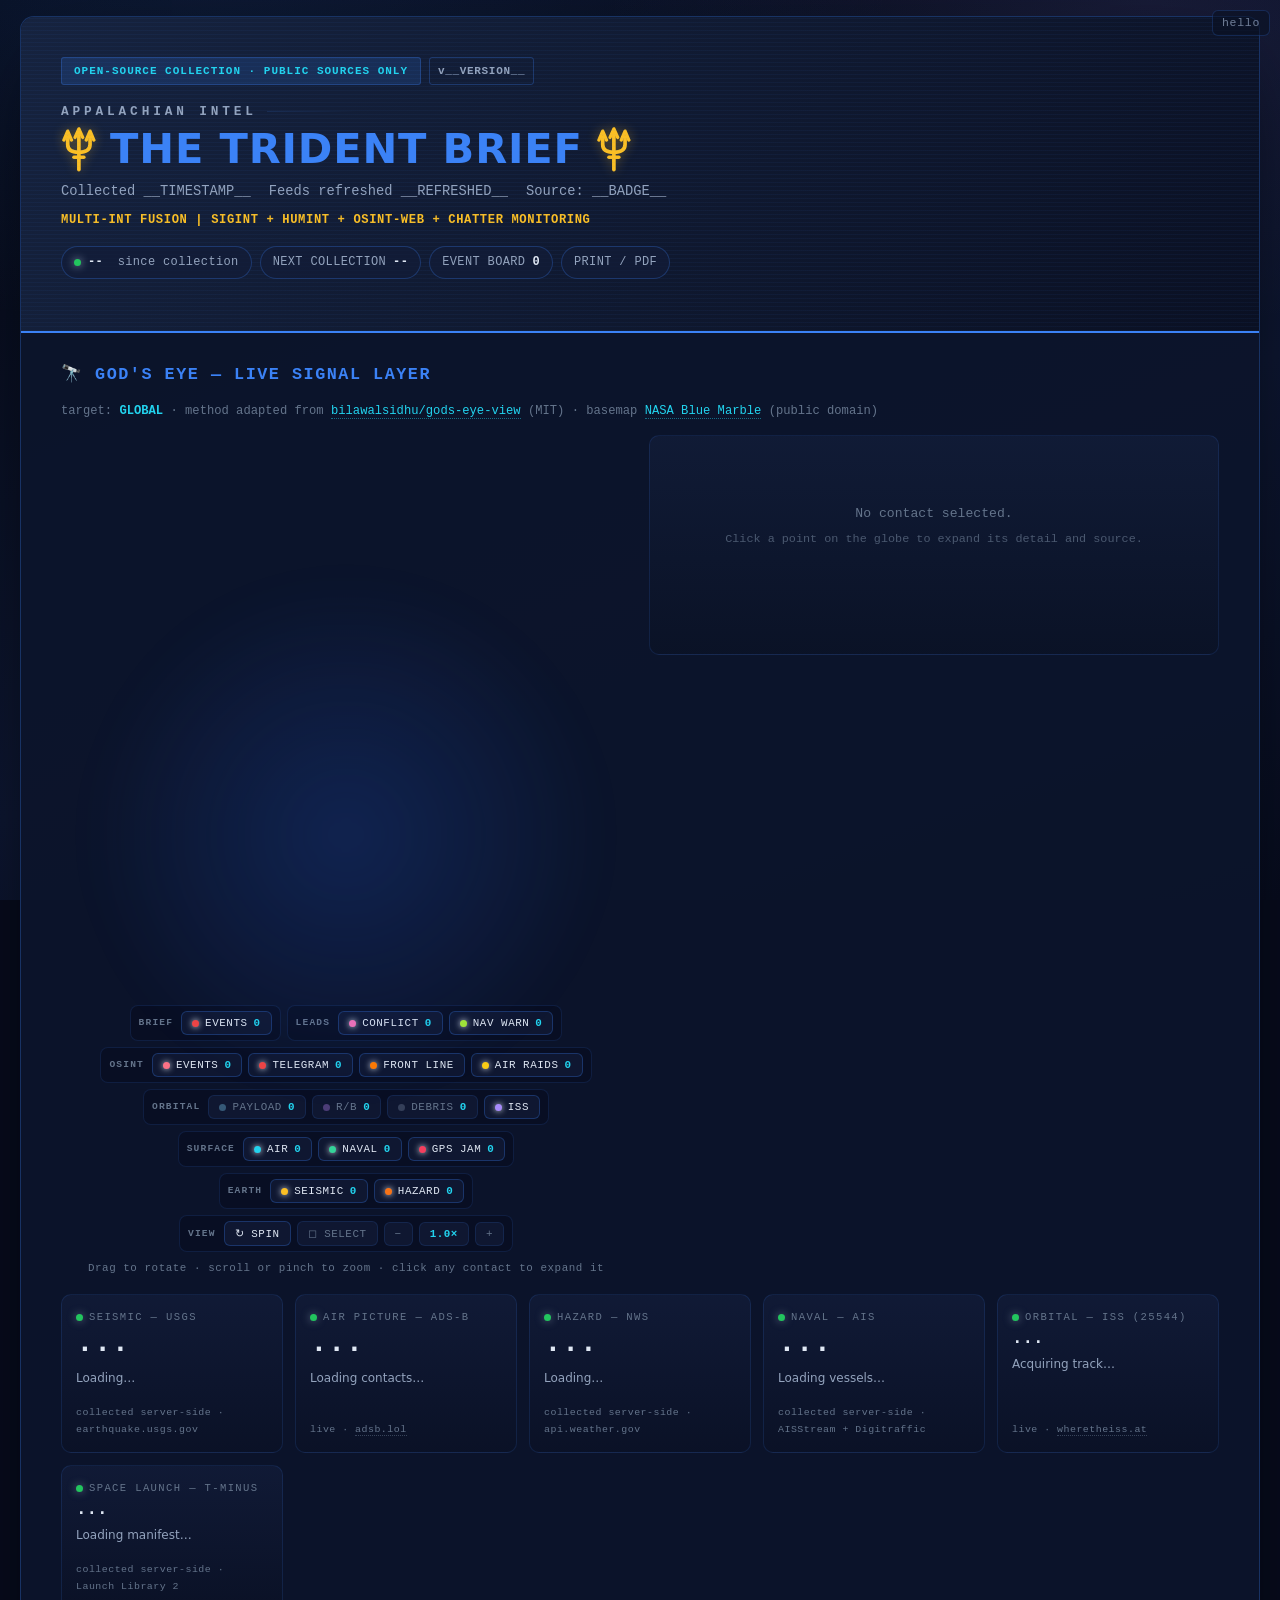
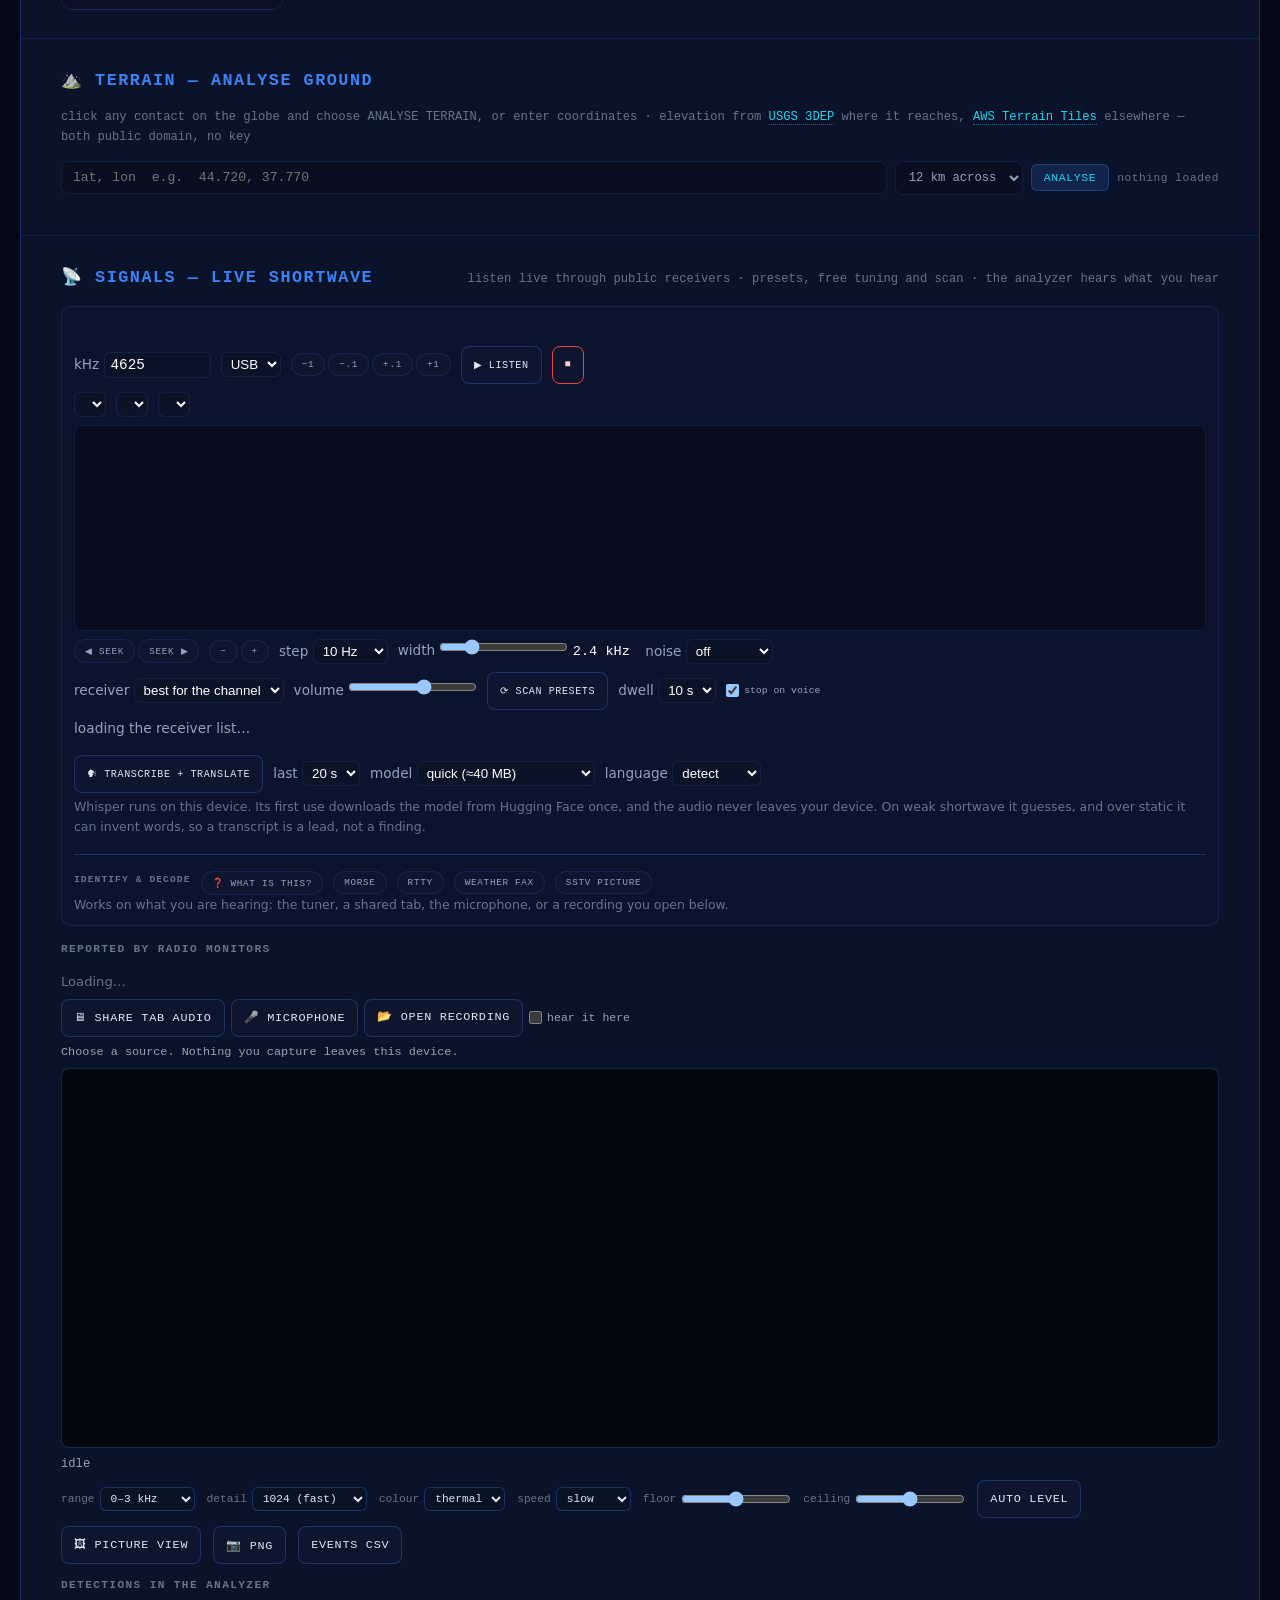
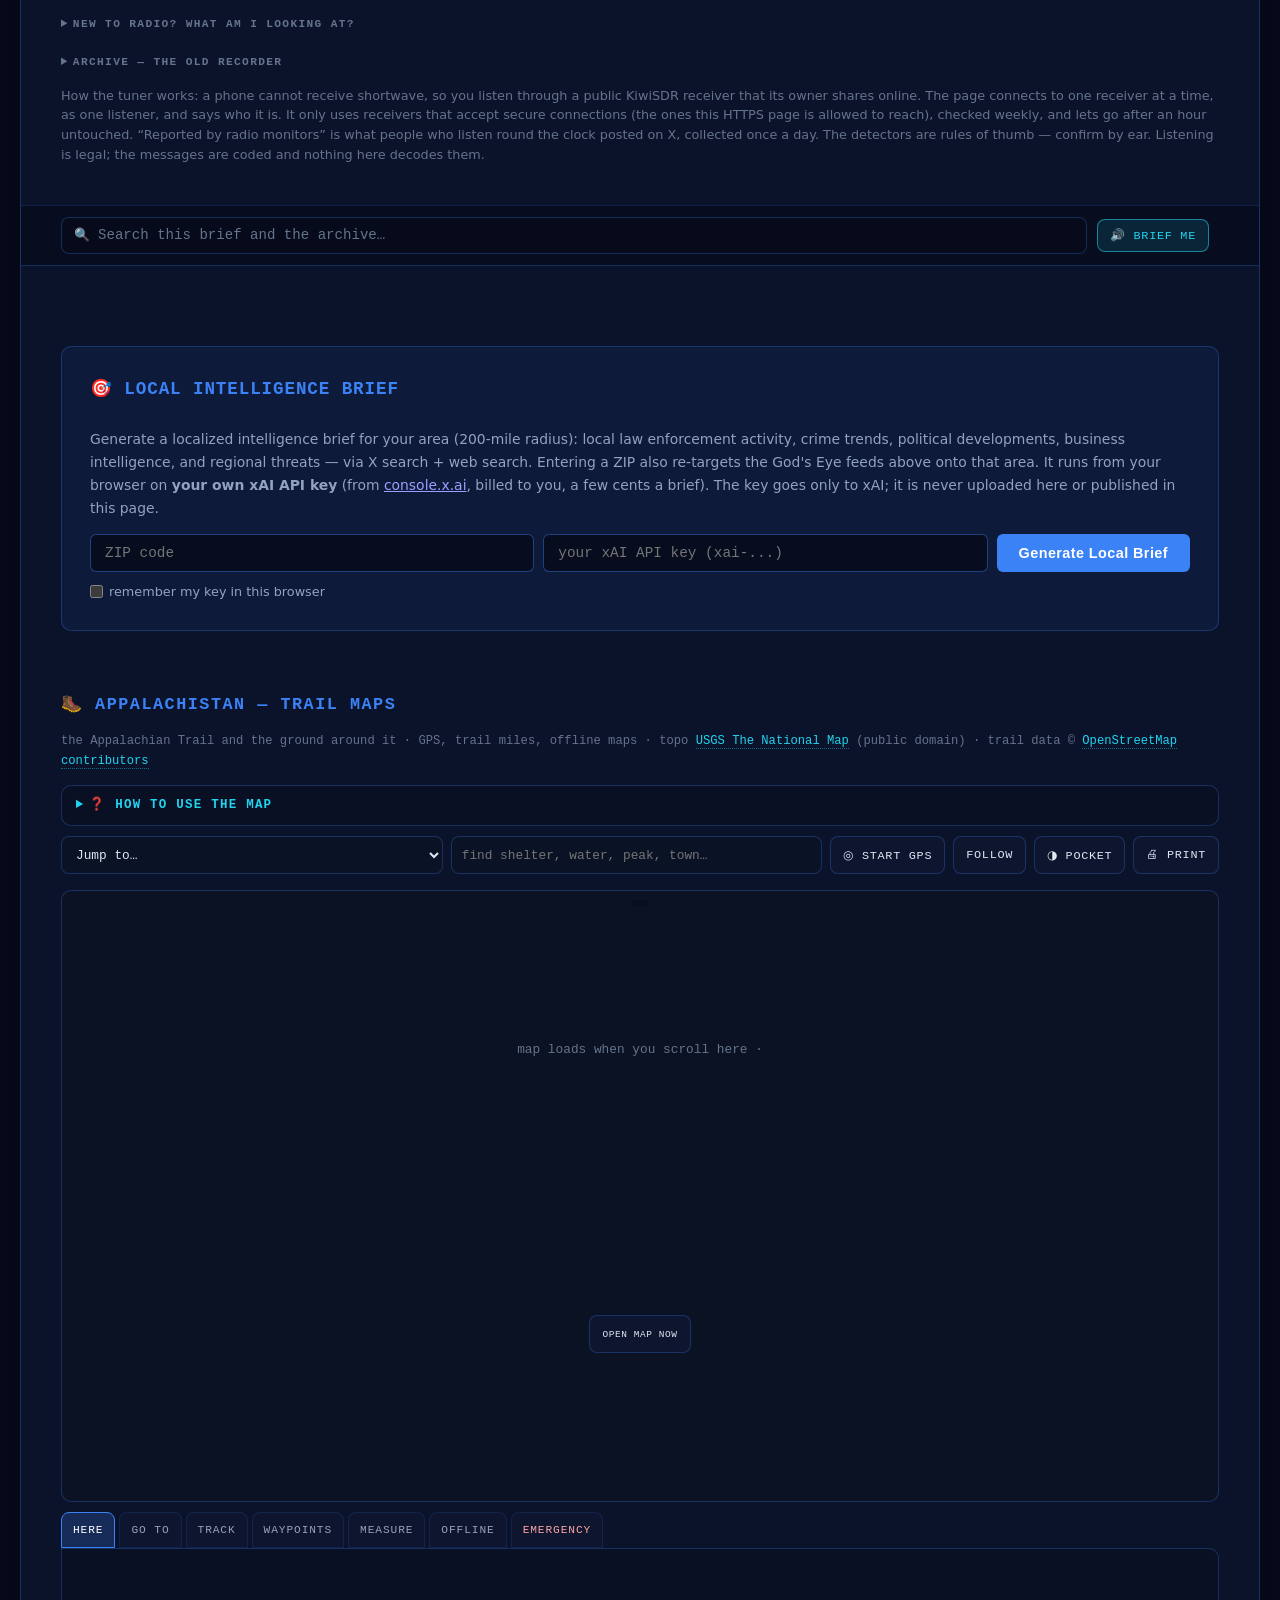
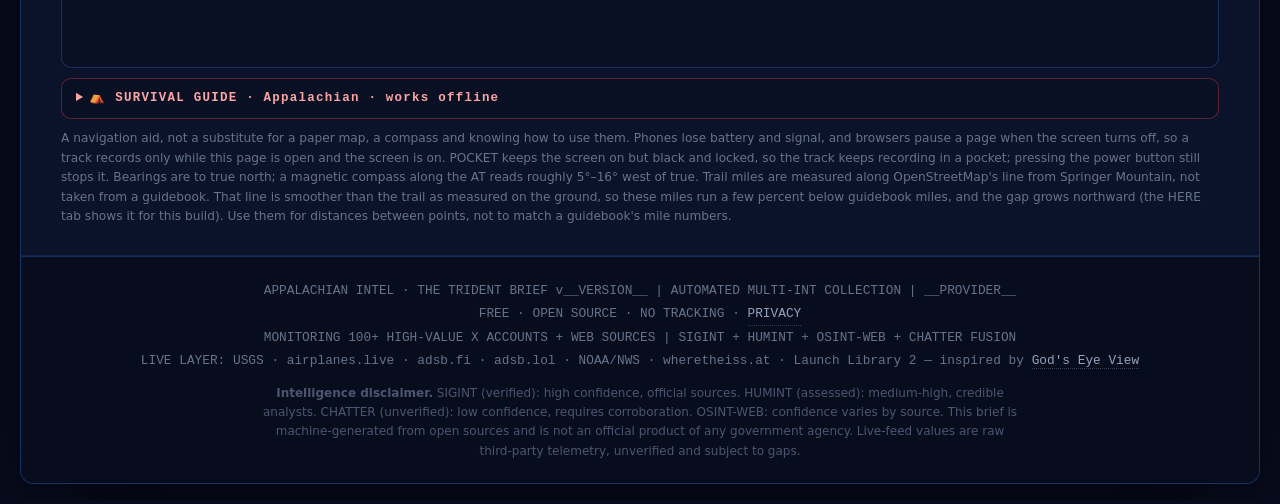
==== commit 6c8ebdb5: "1.37.0: fax and RTTY presets find the clearest receiver; 40 worldwide picture presets in a collapsib" ====
--- a/template.html
+++ b/template.html
@@ -452,7 +452,8 @@
 .sig-live{margin-bottom:14px}
 .tu{border:1px solid var(--line2);border-radius:10px;padding:10px 12px;margin:4px 0 14px;background:rgba(15,23,48,.55)}
 .tu-presets{display:flex;flex-wrap:wrap;gap:5px}
-.tu-presets-pic{margin-top:5px;align-items:center}.tu-presets-pic .sig-small{margin-right:4px;letter-spacing:.06em}
+.tu-presets-pic{margin-top:6px;display:block}.tu-presets-pic summary{cursor:pointer;padding:4px 0}
+.tu-pgrp{margin:6px 0}.tu-pgrp > .sig-small{letter-spacing:.06em;margin-bottom:3px}
 .tu-p span{font-family:var(--mono);opacity:.7;font-size:.85em;margin-left:3px}
 .tu-p.on{border-color:var(--cyan);color:#fff;background:rgba(34,211,238,.14)}
 .tu-note{min-height:1.2em;margin:6px 0 2px}
@@ -1453,15 +1454,16 @@
         <div class="dec-p" data-p="fax">
           <div class="tu-row">
             <button class="ap-btn" id="fxGo" type="button">&#9654; START</button>
-            <label>lines/min <select id="fxLpm"><option value="120" selected>120</option><option value="60">60</option><option value="90">90</option><option value="240">240</option></select></label>
+            <label>lines/min <select id="fxLpm"><option value="auto" selected>auto</option><option value="120">120</option><option value="60">60</option><option value="90">90</option><option value="240">240</option></select></label>
             <button class="ev-f" id="fxNew" type="button">NEW CHART</button>
+            <button class="ev-f" id="fxLine" type="button" title="find the chart's border and move it to the edge">LINE UP</button>
             <span class="tu-steps"><button class="ev-f" id="fxL" type="button" title="move the chart left">&#9664; SHIFT</button><button class="ev-f" id="fxR" type="button" title="move the chart right">SHIFT &#9654;</button></span>
             <span class="tu-steps"><button class="ev-f" id="fxS1" type="button" title="straighten: lean the other way">&#10226;</button><button class="ev-f" id="fxS2" type="button" title="straighten: lean the other way">&#10227;</button></span>
             <button class="ev-f" id="fxSave" type="button">&#11015; PNG</button>
           </div>
           <div class="sig-small" id="fxState">off</div>
           <div class="dec-pic"><canvas id="fxCv" width="904" height="300"></canvas></div>
-          <div class="sig-small tu-tx-note">Weather maps sent as sound. Tune USB 1.9 kHz below the listed frequency (US Coast Guard Boston: 4235, 6340.5, 9110, 12750 kHz, so dial 4233.1 and so on). A new chart starts by itself on the start tone and lines itself up; if a chart is joined part way, use SHIFT to bring its edge to the left and the two lean buttons if it slants.</div>
+          <div class="sig-small tu-tx-note">Weather maps sent as sound. The FAX presets set everything (frequency 1.9 kHz below the listed one, upper sideband, the filter at 1.1&ndash;2.7 kHz, noise reduction off), so just tap one and wait: stations send a chart most hours, with quiet gaps between. It sets itself up: it measures the line rate, straightens the chart, corrects a receiver that is a little off frequency, and starts a new chart on the start tone, lined up from its phasing lines. A chart joined part way is lined up by its border; if the edge is still in the middle, use SHIFT. Fading shows as grey streaks; a weak or busy night gives a speckled chart. Night: 4235 and 6340.5 kHz. Day: 9110 and 12750 kHz.</div>
         </div>
 
         <div class="dec-p" data-p="sstv">
@@ -1469,12 +1471,13 @@
             <button class="ap-btn" id="svGo" type="button">&#9654; START</button>
             <label>missed the start? <select id="svMode"></select></label>
             <button class="ev-f" id="svNow" type="button">START A PICTURE NOW</button>
+            <button class="ev-f" id="svSnap" type="button" title="tune onto a picture-shaped signal near the channel">SNAP TO SIGNAL</button>
             <button class="ev-f" id="svSave" type="button">&#11015; PNG</button>
           </div>
           <div class="sig-small" id="svState">off</div>
           <div class="dec-pic"><canvas id="svCv" width="320" height="256"></canvas></div>
           <div class="dec-gal" id="svGal"></div>
-          <div class="sig-small tu-tx-note">Pictures sent as sound by amateurs, and sometimes from the space station. Each picture names its own format at the start, and the decoder starts by itself. Common calling frequencies: 14230 and 14233 kHz (USB), 7171 and 3845 kHz (LSB). Pictures you receive stay on this page until you leave it.</div>
+          <div class="sig-small tu-tx-note">Pictures sent as sound by amateurs, and sometimes from the space station. The SSTV presets set the frequency, sideband and filter, and turn noise reduction off: tap one and wait. Senders spread over a few kHz around the calling frequency, so while it waits for a picture it watches the waterfall and SNAPs onto any steady picture-shaped signal within 3.5 kHz (never during a picture; the move is logged). SNAP TO SIGNAL does it by hand. Each picture names its own format at the start and the decoder starts by itself, even if the sender is up to 250 Hz off frequency (it says so). Busiest on 14230 kHz in daylight and at weekends; 7171 and 3845 kHz in the evening. If you hear a picture already going, pick its format and press START A PICTURE NOW. Pictures you receive stay on this page until you leave it.</div>
         </div>
       </div>
     </div>
@@ -2919,8 +2922,22 @@
 }
 
 var last=0;
+/* The globe draws only while it can be seen: on screen, its section open, and
+   the app in front. Off screen it used to keep the phone busy all the time,
+   which on an iPhone ends with the page's drawing freezing. */
+var GLOBE_AWAKE = true, ASLEEP = false;
+function setGlobeAwake(on){
+  if(on === GLOBE_AWAKE) return;
+  GLOBE_AWAKE = on;
+  if(on){
+    if(satsWanted()) stepSats(true);
+    if(ASLEEP && !G.stopped){ ASLEEP = false; last = 0; requestAnimationFrame(loop); }
+    if(window.GLOBE3D && GLOBE3D.wake) GLOBE3D.wake();
+  }
+}
 function loop(t){
   if(G.stopped) return;               // WebGL renderer took over
+  if(!GLOBE_AWAKE){ ASLEEP = true; return; }
   var dt = last ? (t - last) : 16;
   if(G.spin && !G.drag && !G.hover){ G.rot[0] -= dt*0.006; }
   // Measure the real frame interval, not just how long draw() takes: the
@@ -3686,9 +3703,16 @@
   });
 }
 
-function stepSats(){
+function satsWanted(){
+  var L = G.layers || {};
+  return L.sats || L.rocket || L.debris || (G.sel && /^sat/.test(String(G.sel.id || '')));
+}
+function stepSats(force){
   var S = G.satsRaw;
   if(!S || !S.length) return;
+  /* about 32,000 objects: worked out only while the globe is on screen and
+     showing them (a phone otherwise spends a large share of its time on it) */
+  if(!force && (!GLOBE_AWAKE || !satsWanted())) return;
   var t = Date.now()/1000, g = gmst(t);
   for(var i=0;i<S.length;i++){
     var q = satPos(S[i], t, g);
@@ -4198,8 +4222,15 @@
 paintBaked();
 loadSats(); setInterval(stepSats, 2000);
 snapshotAir().then(function(){ feedAir(true); }); feedIss();
-setInterval(function(){ feedAir(false); feedIss(); }, 90000);
-setInterval(function(){ feedAir(true); }, 600000);
+setInterval(function(){ if(!document.hidden){ feedAir(false); feedIss(); } }, 90000);
+setInterval(function(){ if(!document.hidden) feedAir(true); }, 600000);
+(function(){
+  var band = document.getElementById('godseye'), seen = true;
+  function check(){ setGlobeAwake(seen && !document.hidden && !(band && band.classList.contains('folded'))); }
+  if(band && 'IntersectionObserver' in window) new IntersectionObserver(function(es){ seen = es[0].isIntersecting; check(); }, {rootMargin:'200px'}).observe(band);
+  if(band && 'MutationObserver' in window) new MutationObserver(check).observe(band, {attributes:true, attributeFilter:['class']});
+  document.addEventListener('visibilitychange', check);
+})();
 requestAnimationFrame(loop);
 
 /* --- re-target onto a ZIP --- */
@@ -4237,6 +4268,7 @@
   document.getElementById('globe').style.display = 'none';
   document.getElementById('globe3d').style.display = 'block';
   var btn = document.getElementById('rendBtn'); if(btn) btn.textContent = '3D';
+  if(GLOBE3D.wake) GLOBE3D.wake();
 }
 function prefersCanvas(){
   try{ return localStorage.getItem('trident_renderer') === '2d'; }catch(_){ return false; }
@@ -4260,6 +4292,8 @@
   setZoomLabel: function(z){ var e=document.getElementById('zoomLabel'); if(e) e.textContent = z.toFixed(1)+'\u00d7'; },
   setSpin: function(on){ setSpin(on); },
   stopCanvasGlobe: function(){ G.stopped = true; },
+  awake: function(){ return GLOBE_AWAKE; },
+  restartCanvas: function(){ G.stopped = false; ASLEEP = false; last = 0; sizeGlobe(); requestAnimationFrame(loop); },
   clearThinning: function(){ var el = document.getElementById('thinNote'); if(el) el.style.display = 'none'; },
   boxPointer: function(el, fn){ return boxPointer(el, fn); },
   boxReport:  function(h, km){ return boxReport(h, km); },
@@ -8271,6 +8305,20 @@
   const THREE = await import('./assets/three.module.js');
   const cv = document.getElementById('globe3d');
   const renderer = new THREE.WebGLRenderer({canvas:cv, antialias:true, alpha:true});
+  /* A phone short of memory may take the 3D drawing surface away. The globe
+     then switches to its 2D renderer (for this visit only) rather than
+     freezing; reopening the app brings 3D back. */
+  cv.addEventListener('webglcontextlost', function(e){
+    e.preventDefault();
+    window.TB.G.stopped = false;
+    try{
+      document.getElementById('globe3d').style.display = 'none';
+      document.getElementById('globe').style.display = '';
+      var note = document.getElementById('thinNote');
+      if(note){ note.style.display = ''; note.textContent = 'The phone paused the 3D globe to save memory, so this is the 2D one. Reopen the app for 3D.'; }
+      window.TB.restartCanvas && window.TB.restartCanvas();
+    }catch(_){}
+  }, false);
   renderer.setPixelRatio(Math.min(devicePixelRatio || 1, 2));
 
   const scene = new THREE.Scene();
@@ -8930,7 +8978,9 @@
     if(_sq.z > 1) return null;
     return {x:(_sq.x*0.5+0.5)*cv.clientWidth, y:(-_sq.y*0.5+0.5)*cv.clientHeight};
   }
+  let sleeping = false;
   function frame(t){
+    if(!window.TB.awake() || cv.style.display === 'none'){ sleeping = true; return; }
     if(fly){
       const k = Math.min(1, (performance.now() - fly.t0) / 700), e = 1 - Math.pow(1 - k, 3);
       rotX = fly.x0 + fly.dx*e; rotY = fly.y0 + fly.dy*e; dist = fly.d0 + fly.dd*e;
@@ -8958,6 +9008,8 @@
   }
   requestAnimationFrame(frame);
   window.GLOBE3D = {rebuild, renderer, scene, camera, focus,
+                    wake(){ if(sleeping){ sleeping = false; lastRebuild = 0; requestAnimationFrame(frame); } },
+                    get asleep(){ return sleeping; },
                     get count(){ return cg.drawRange.count; },
                     get dist(){ return dist; }, setDist(d){ dist = d; }};
   window.TB.onWebglReady();
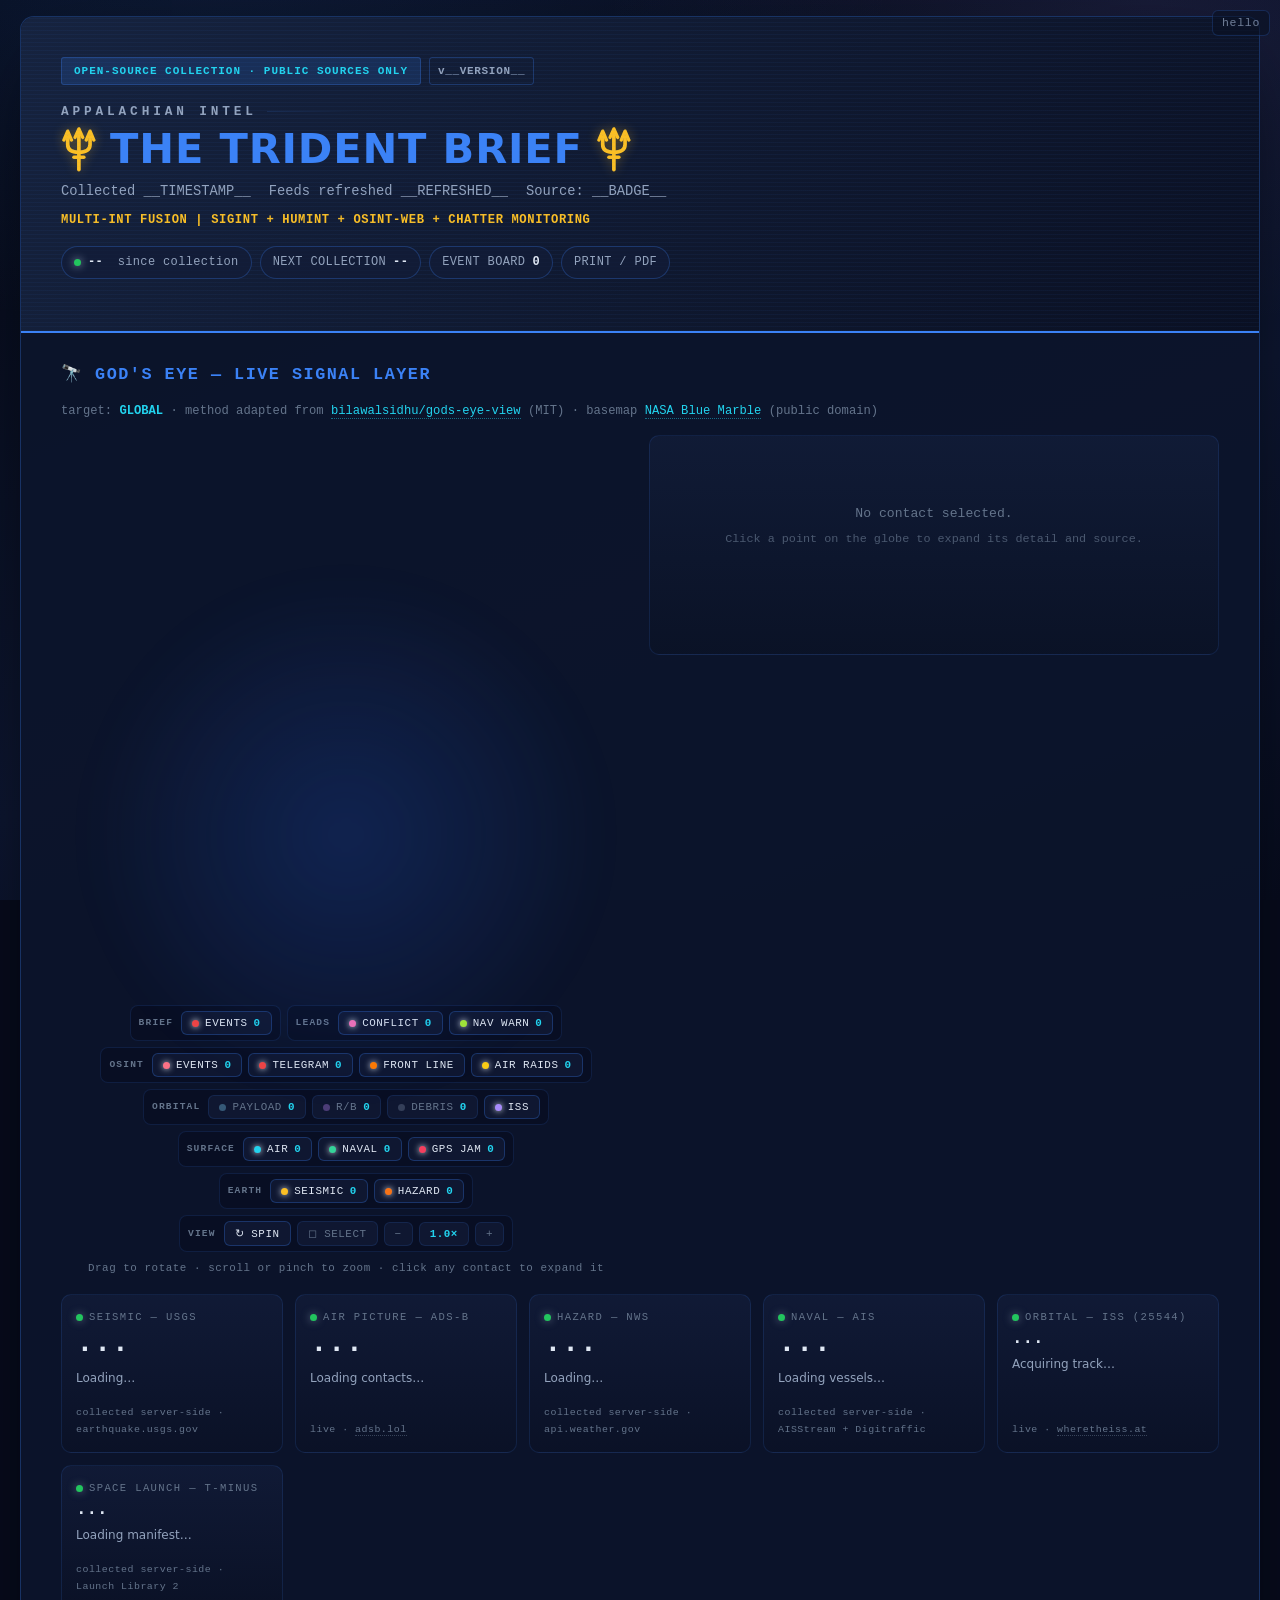
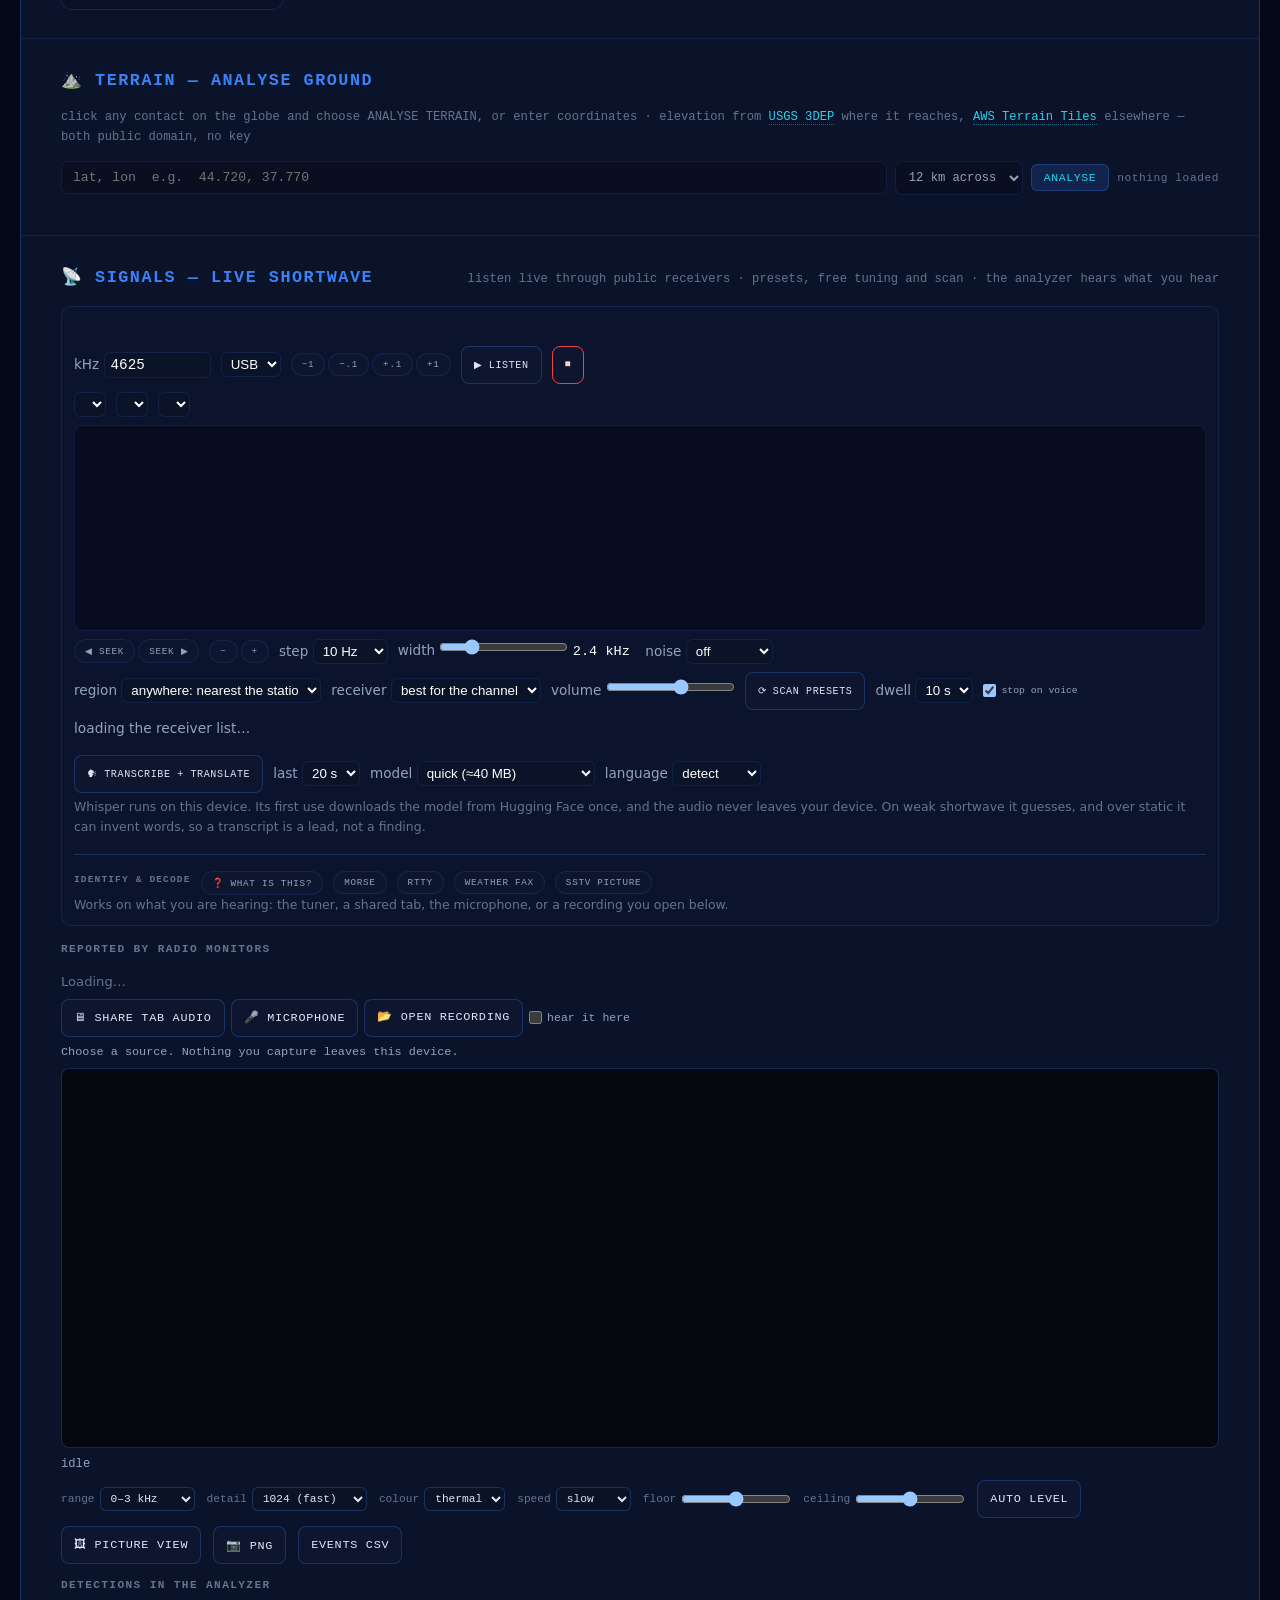
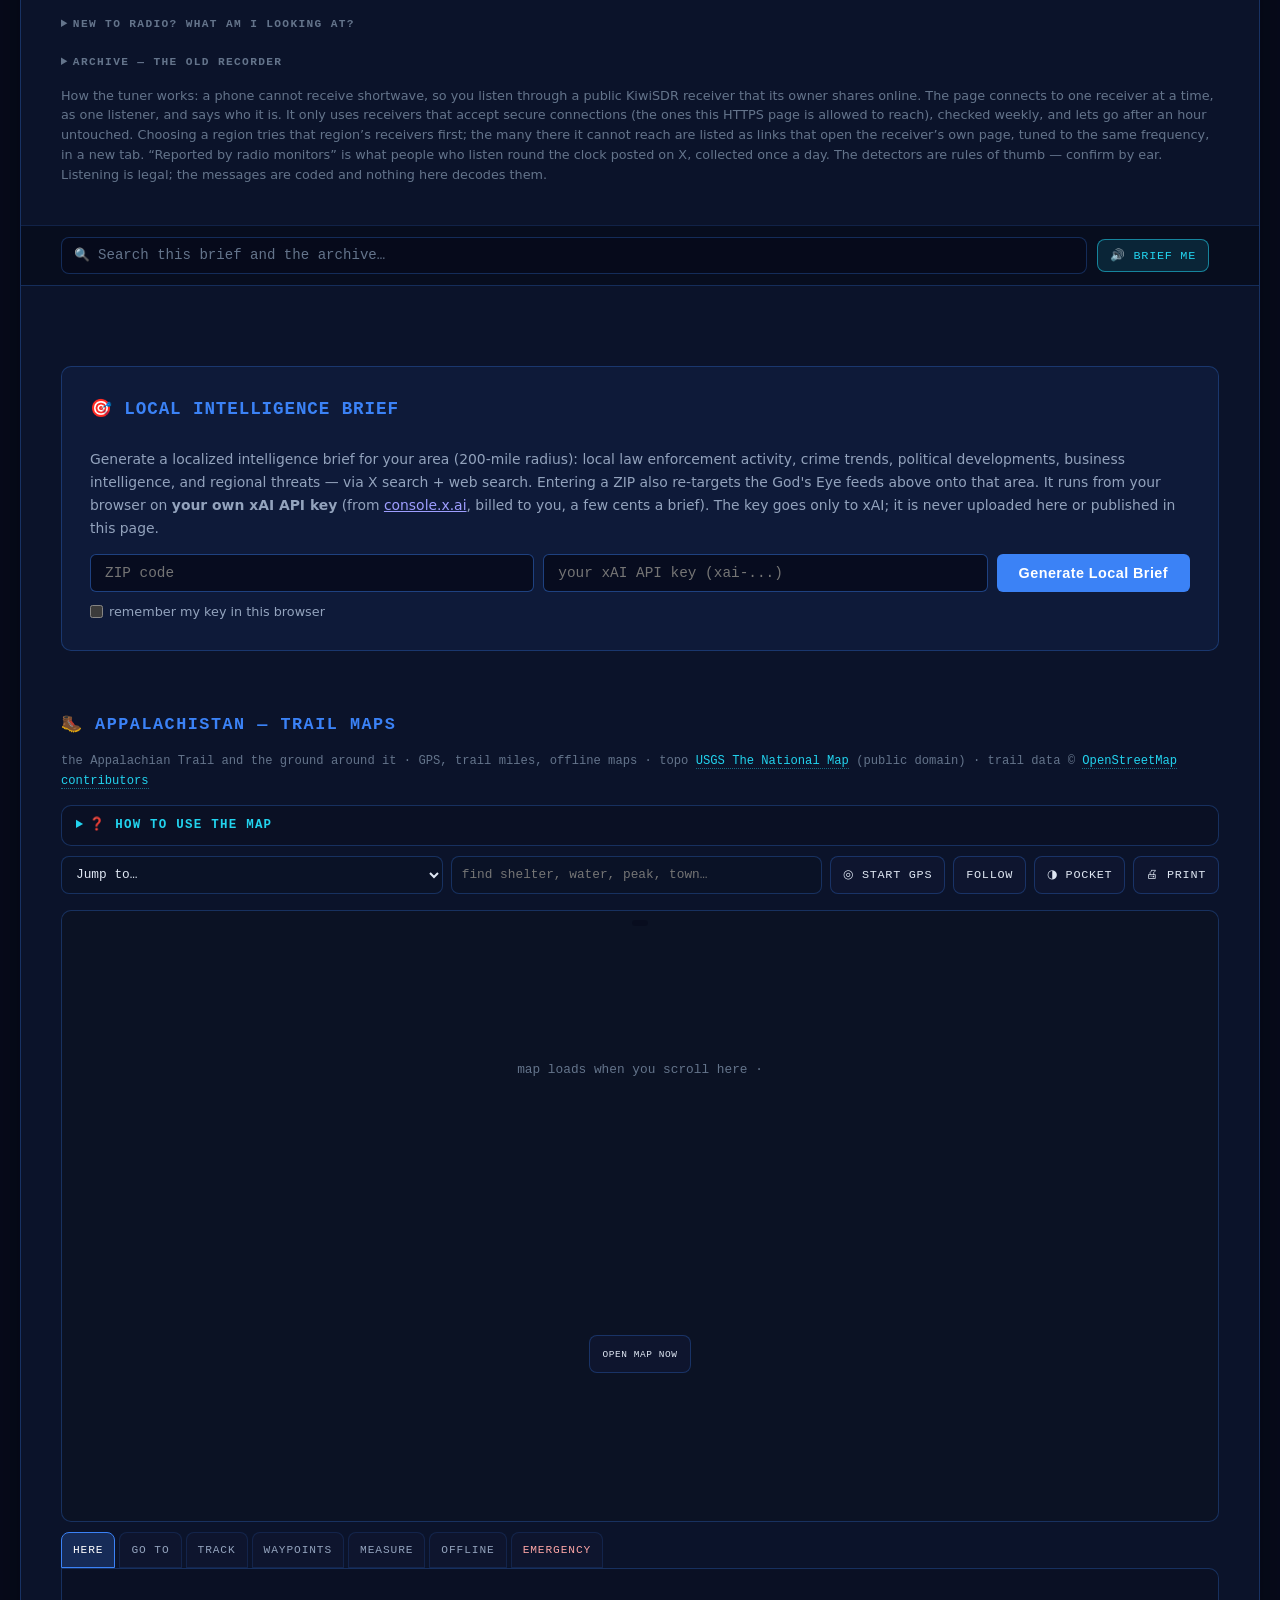
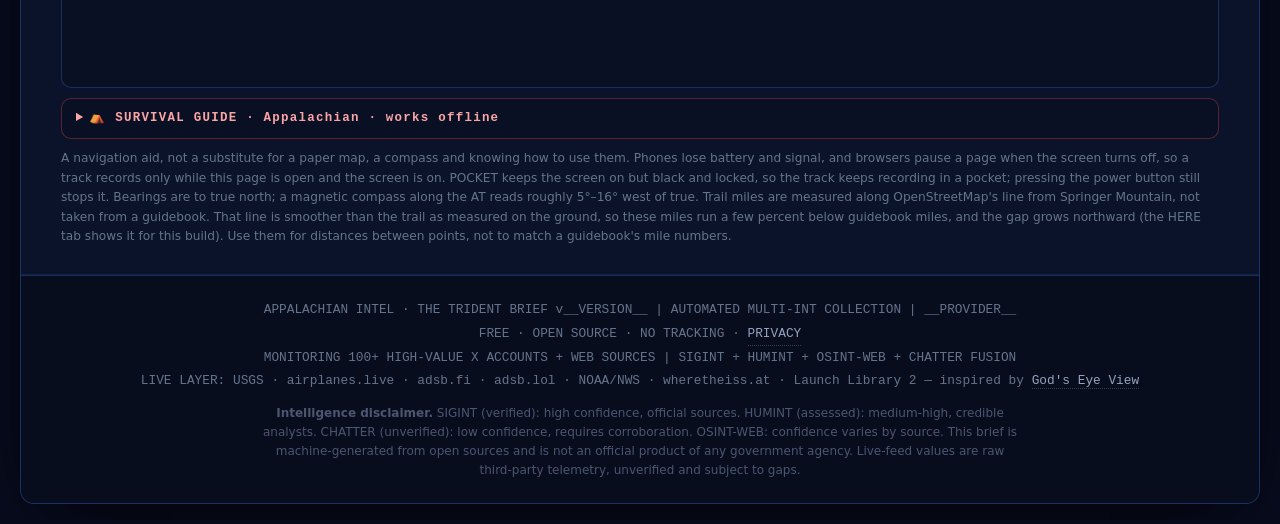
==== commit fe764ad3: "1.38.0: picker keeps a receiver that hears the station well; choose a region, with links to receiver" ====
--- a/template.html
+++ b/template.html
@@ -495,6 +495,7 @@
 .tu-bwv{font-family:var(--mono);color:#fff;display:inline-block;min-width:4.6em}
 .tu-now{margin-top:9px;font-size:.86em;color:var(--ink-dim);line-height:1.45}
 .tu-now b{color:#fff;font-family:var(--mono)}
+.tu-wbox{margin-top:6px}.tu-world{display:flex;flex-wrap:wrap;gap:5px;margin:5px 0}.tu-world a{text-decoration:none}.tu-world span{font-family:var(--mono);opacity:.7;font-size:.85em}
 .tu-meter{position:relative;height:14px;border-radius:7px;background:#0b1328;border:1px solid var(--line2);margin-top:5px;overflow:hidden;max-width:420px}
 .tu-meter i{position:absolute;left:0;top:0;bottom:0;background:linear-gradient(90deg,#0e7490,#22d3ee,#facc15)}
 .tu-meter span{position:relative;font-family:var(--mono);font-size:.72em;color:#fff;padding-left:7px;line-height:14px}
@@ -1091,7 +1092,9 @@
         <h4>Contacted only when you press something</h4>
         <ul>
           <li><b>Radio tuner:</b> your browser connects straight to a volunteer's KiwiSDR. Its operator sees your IP address, and like every KiwiSDR
-            it may show other listeners a rough location worked out from it, next to the name &ldquo;Trident Brief listener&rdquo;. Nothing is recorded by this site.</li>
+            it may show other listeners a rough location worked out from it, next to the name &ldquo;Trident Brief listener&rdquo;. Nothing is recorded by this site.
+            Choosing a region contacts no one: the list of the world&rsquo;s receivers is this site&rsquo;s own file. A receiver link from it opens that receiver&rsquo;s own
+            page (often plain HTTP) only if you tap it; its owner then sees you as an ordinary visitor.</li>
           <li><b>Identify and decode</b> (Morse, RTTY, weather fax, SSTV, WHAT IS THIS?): run on your device, on the audio you are already hearing, and contact no one. A Signal Identification Wiki link opens sigidwiki.com only if you tap it.</li>
           <li><b>Transcribe:</b> the speech model is downloaded once from jsDelivr and Hugging Face. The audio is transcribed on your device and never sent anywhere.</li>
           <li><b>Terrain, imagery and site weather:</b> public AWS open-data buckets (Sentinel-2, USGS elevation, terrain tiles) and Open-Meteo, for the place you picked.</li>
@@ -1120,7 +1123,7 @@
           government warning and alert services, earthquake, aircraft and ship feeds, sanctions lists, GDELT, internet-outage data, space weather
           (NOAA&rsquo;s Space Weather Prediction Center, and NASA&rsquo;s DONKI at CCMC or, if that fails, api.nasa.gov with NASA&rsquo;s public demo key), and Polymarket prices to check the forecasts against. They translate foreign-language items with Google's and Microsoft's free
           translation services, ask xAI's Grok (with Groq as a fallback) to search X and the web and to write, and check weekly which
-          KiwiSDR receivers the tuner can reach. Nothing about visitors goes into any of it. The full list is in the
+          KiwiSDR receivers the tuner can reach (from kiwisdr.com&rsquo;s public list, which also gives the region links their worldwide list). Nothing about visitors goes into any of it. The full list is in the
           <a href="https://github.com/TridentIntelFree/Trident-Brief" target="_blank" rel="noopener">source code</a>.</p>
 
         <h4>Saved on this device only</h4>
@@ -1390,6 +1393,7 @@
         <label>noise <select id="tuNr"><option value="off">off</option><option value="nb">blanker</option><option value="nr">reduction</option><option value="both">both</option></select></label>
       </div>
       <div class="tu-row">
+        <label>region <select id="tuReg"><option value="">anywhere: nearest the station</option></select></label>
         <label>receiver <select id="tuRx"><option value="auto">best for the channel</option></select></label>
         <label>volume <input type="range" id="tuVol" min="0" max="1.5" step="0.05" value="0.9"></label>
         <button class="ap-btn" id="tuScan" type="button">&#10227; SCAN PRESETS</button>
@@ -1397,6 +1401,7 @@
         <label class="sig-chk"><input type="checkbox" id="tuStopVoice" checked> stop on voice</label>
       </div>
       <div class="tu-now" id="tuNow">loading the receiver list&hellip;</div>
+      <div class="tu-wbox" id="tuWorld"></div>
       <div class="tu-scan" id="tuScanOut"></div>
       <div class="tu-row tu-tx-row">
         <button class="ap-btn" id="tuTx" type="button">&#128483; TRANSCRIBE + TRANSLATE</button>
@@ -1541,7 +1546,8 @@
     <p class="sig-note">How the tuner works: a phone cannot receive shortwave, so you listen through a public KiwiSDR receiver
       that its owner shares online. The page connects to one receiver at a time, as one listener, and says who it is. It only
       uses receivers that accept secure connections (the ones this HTTPS page is allowed to reach), checked weekly, and lets go
-      after an hour untouched. &ldquo;Reported by radio monitors&rdquo; is what people who listen round the clock posted on X,
+      after an hour untouched. Choosing a region tries that region&rsquo;s receivers first; the many there it cannot reach are
+      listed as links that open the receiver&rsquo;s own page, tuned to the same frequency, in a new tab. &ldquo;Reported by radio monitors&rdquo; is what people who listen round the clock posted on X,
       collected once a day. The detectors are rules of thumb &mdash; confirm by ear. Listening is legal; the messages are coded
       and nothing here decodes them.</p>
 
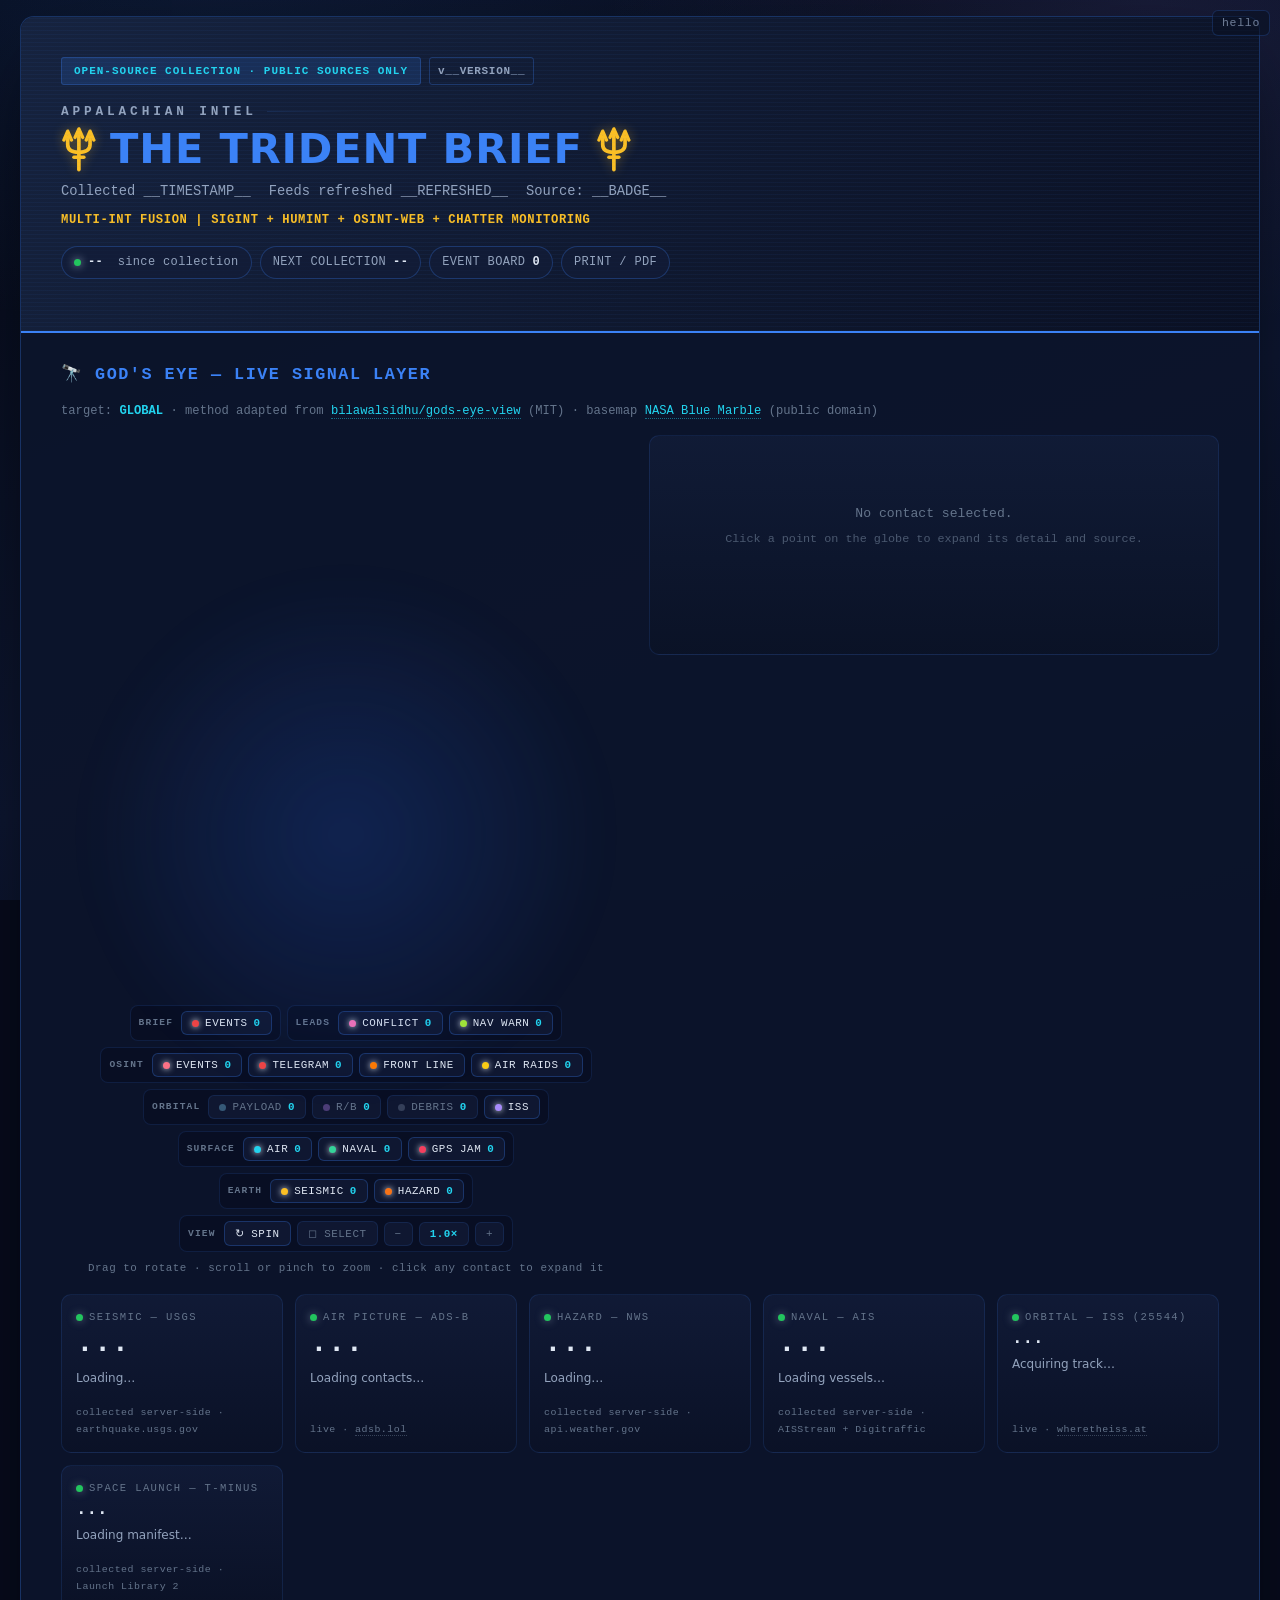
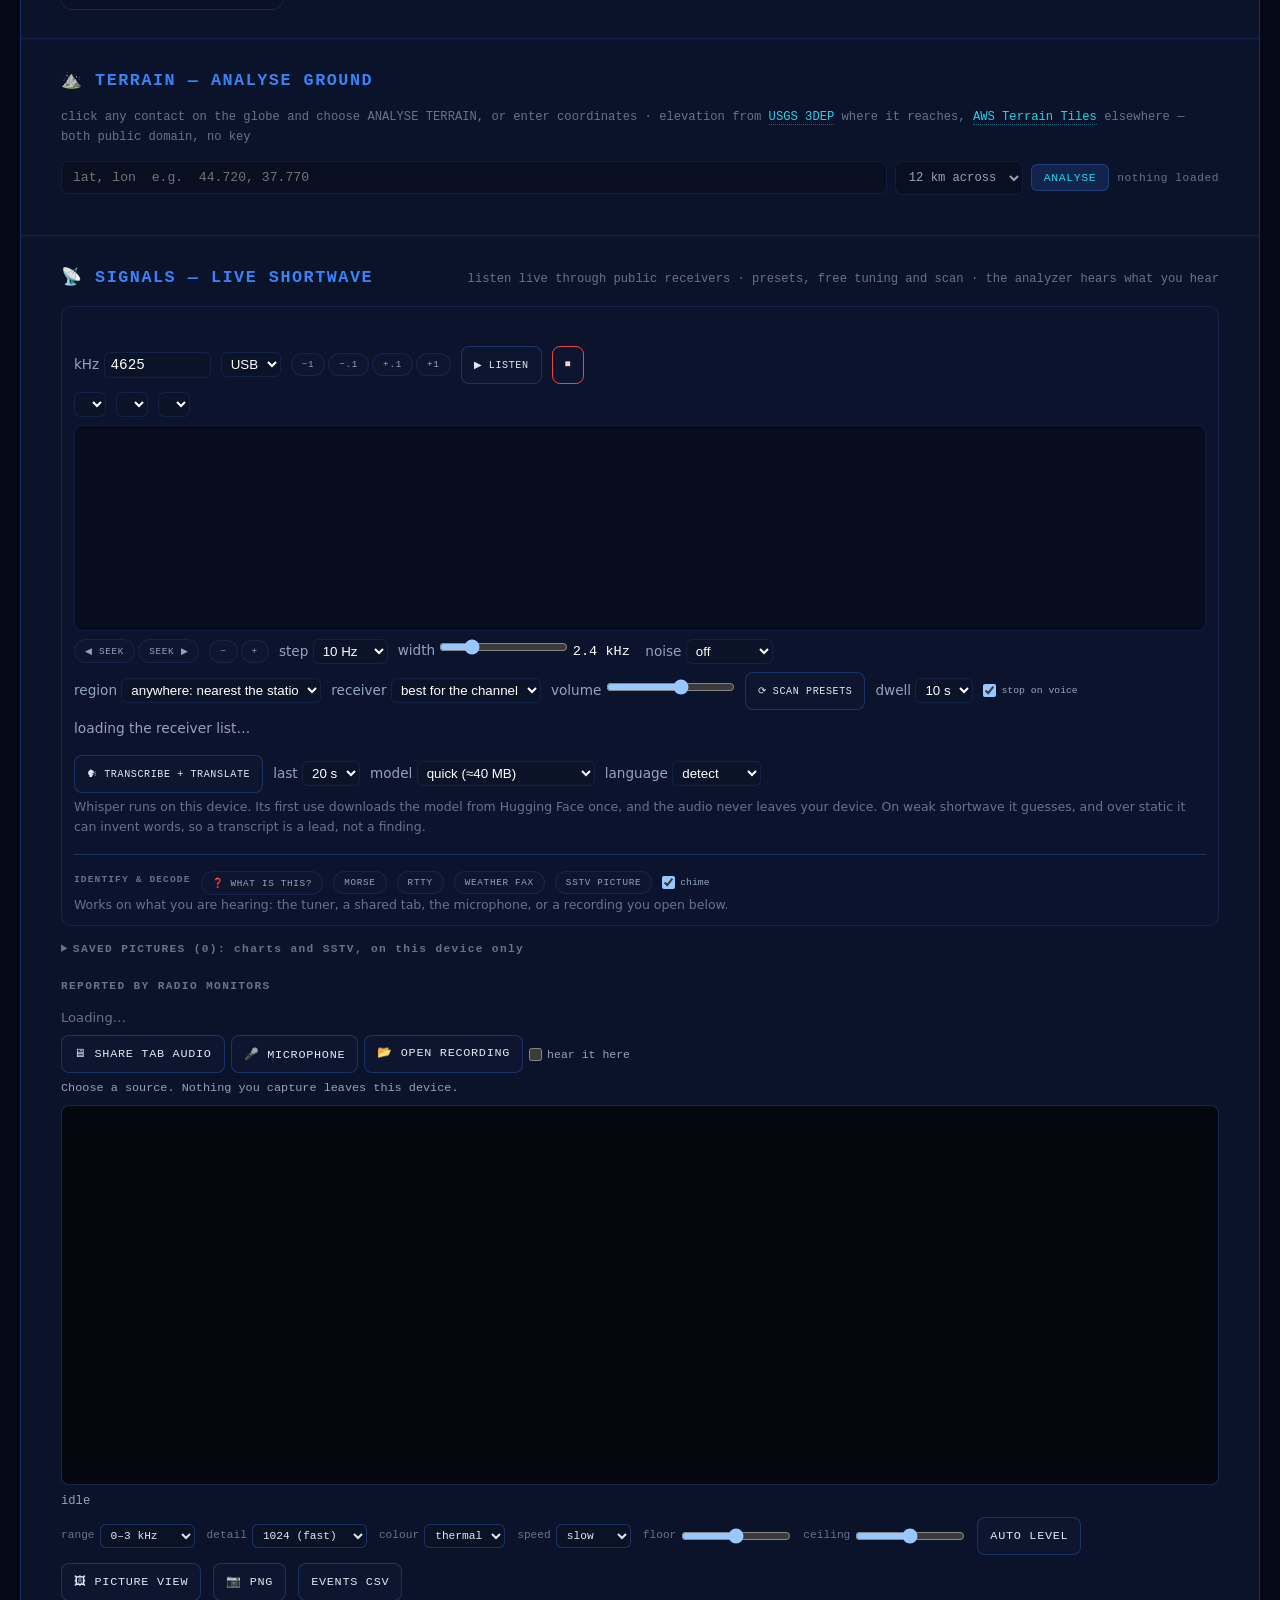
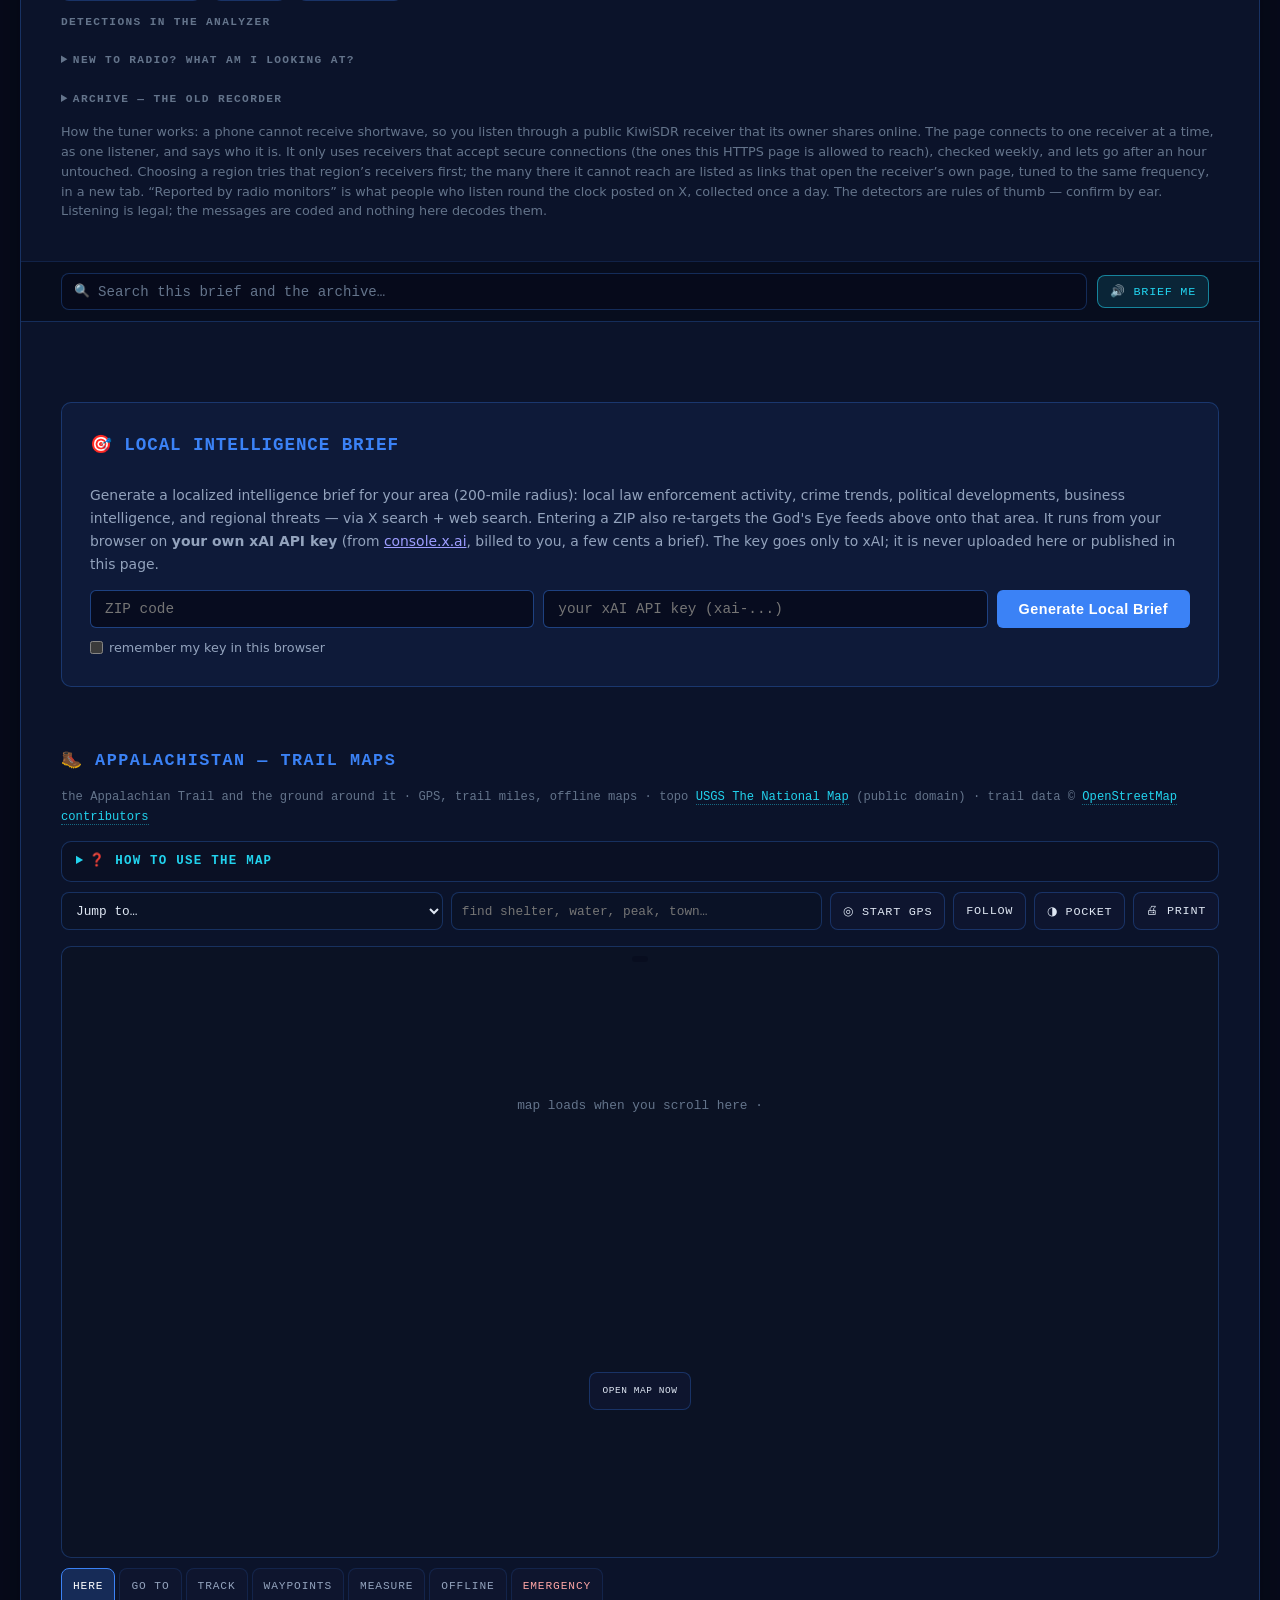
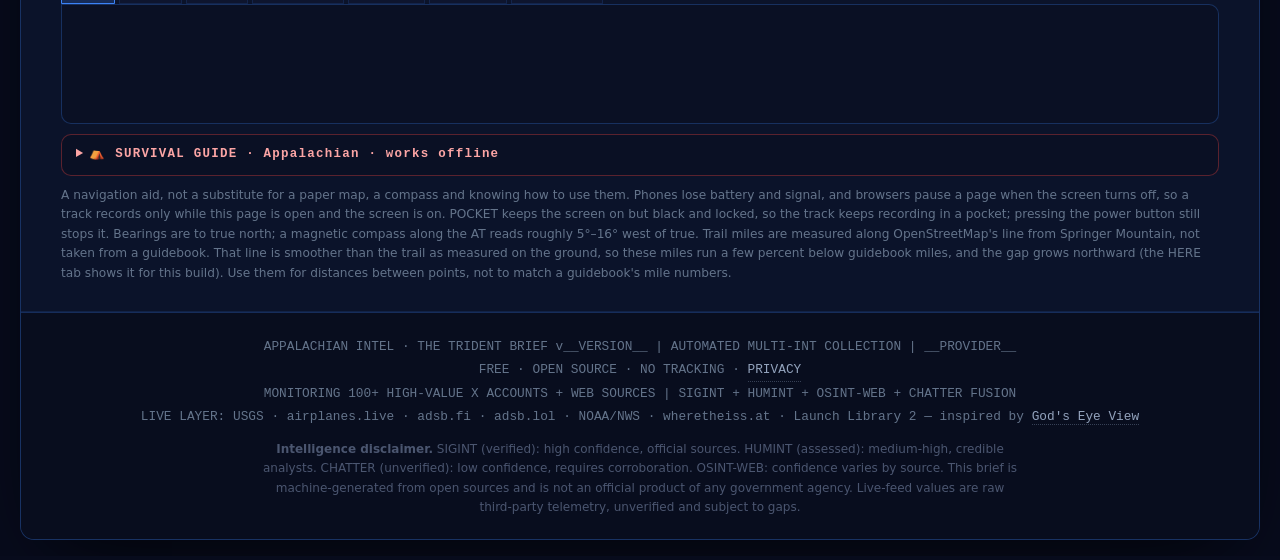
==== commit 228eb15f: "1.41.0: try-now marks on presets, chime, saved pictures, fax clean-up; solar flux in the space feed " ====
--- a/template.html
+++ b/template.html
@@ -456,6 +456,8 @@
 .tu-pgrp{margin:6px 0}.tu-pgrp > .sig-small{letter-spacing:.06em;margin-bottom:3px}
 .tu-p span{font-family:var(--mono);opacity:.7;font-size:.85em;margin-left:3px}
 .tu-p.on{border-color:var(--cyan);color:#fff;background:rgba(34,211,238,.14)}
+.tu-p.g0::before,.tu-p.g1::before,.tu-p.g2::before{content:'';display:inline-block;width:6px;height:6px;border-radius:50%;margin-right:5px;vertical-align:middle}
+.tu-p.g2::before{background:#34d399}.tu-p.g1::before{background:#fbbf24}.tu-p.g0::before{background:#64748b}
 .tu-note{min-height:1.2em;margin:6px 0 2px}
 .tu-row{display:flex;flex-wrap:wrap;align-items:center;gap:6px 10px;margin-top:8px;font-size:.85em;color:var(--ink-dim)}
 .tu-row input[type=number]{width:7.5em;font-family:var(--mono);font-size:1.05em;background:#0b1328;color:#fff;border:1px solid var(--line2);border-radius:6px;padding:4px 6px}
@@ -474,6 +476,14 @@
   padding:8px 10px;font-family:var(--mono);font-size:.82em;color:#e2e8f0;min-height:60px;margin:6px 0}
 .dec-pic{overflow:auto;max-height:70vh;border:1px solid var(--line);border-radius:8px;background:#000;margin:6px 0}
 .dec-pic canvas{display:block;width:100%;height:auto;image-rendering:auto}
+.gal-box{margin:8px 0 12px}.gal-box summary{cursor:pointer}
+.gal-list{display:grid;grid-template-columns:repeat(auto-fill,minmax(120px,1fr));gap:8px;margin-top:6px}
+.gal-list figure{margin:0;cursor:pointer;border:1px solid var(--line);border-radius:6px;overflow:hidden;background:#000}
+.gal-list img{display:block;width:100%;height:90px;object-fit:cover;object-position:top}
+.gal-list figcaption{font-size:.72em;color:var(--ink-dim);padding:3px 5px;background:var(--bg,#0b1020)}
+.gal-view{position:fixed;inset:0;z-index:9999;background:rgba(0,0,0,.85);display:none;align-items:center;justify-content:center;padding:16px}
+.gal-view.open{display:flex}.gal-in{max-width:100%;max-height:100%;overflow:auto;text-align:center}
+.gal-in img{max-width:100%;height:auto;border:1px solid var(--line);background:#000}
 .dec-gal{display:flex;gap:6px;flex-wrap:wrap}.dec-gal img{height:72px;border:1px solid var(--line);border-radius:4px;cursor:pointer}
 .id-c{border:1px solid var(--line2);border-radius:9px;padding:7px 10px;margin:6px 0;background:rgba(15,23,48,.55);font-size:.86em;color:var(--ink-dim)}
 .id-c b{color:#fff}.id-c .w{font-family:var(--mono);font-size:.78em;letter-spacing:.06em;color:var(--cyan);margin-left:6px}
@@ -1095,7 +1105,9 @@
             it may show other listeners a rough location worked out from it, next to the name &ldquo;Trident Brief listener&rdquo;. Nothing is recorded by this site.
             Choosing a region contacts no one: the list of the world&rsquo;s receivers is this site&rsquo;s own file. A receiver link from it opens that receiver&rsquo;s own
             page (often plain HTTP) only if you tap it; its owner then sees you as an ordinary visitor.</li>
-          <li><b>Identify and decode</b> (Morse, RTTY, weather fax, SSTV, WHAT IS THIS?): run on your device, on the audio you are already hearing, and contact no one. A Signal Identification Wiki link opens sigidwiki.com only if you tap it.</li>
+          <li><b>Identify and decode</b> (Morse, RTTY, weather fax, SSTV, WHAT IS THIS?): run on your device, on the audio you are already hearing, and contact no one.
+            Received charts and pictures are kept in this browser only (SAVED PICTURES, the newest 30); ERASE below removes them.
+            The &ldquo;try now&rdquo; marks on the presets are worked out on your device from the brief&rsquo;s own space-weather data. A Signal Identification Wiki link opens sigidwiki.com only if you tap it.</li>
           <li><b>Transcribe:</b> the speech model is downloaded once from jsDelivr and Hugging Face. The audio is transcribed on your device and never sent anywhere.</li>
           <li><b>Terrain, imagery and site weather:</b> public AWS open-data buckets (Sentinel-2, USGS elevation, terrain tiles) and Open-Meteo, for the place you picked.</li>
           <li><b>ZIP lookup:</b> zippopotam.us.</li>
@@ -1107,7 +1119,7 @@
           <li><b>Text my location</b> asks four times, then opens your own Messages app with your coordinates written in; nothing goes anywhere
             unless you pick someone and press Send. The page itself sends nothing.</li>
           <li><b>Local Intel with your own xAI key:</b> your ZIP and the request go to xAI under your key, and xAI's terms apply.</li>
-          <li>Other map layers you pick (OpenStreetMap, OpenTopoMap, Esri, Waymarked Trails), and links (X, Polymarket, the sources), which load nothing until clicked.</li>
+          <li>Other map layers you pick (OpenStreetMap, OpenTopoMap, Esri, Waymarked Trails), and links (X, Polymarket, Kalshi, the sources), which load nothing until clicked.</li>
         </ul>
         <p>The Crystal Ball's fonts are served from this site, not Google Fonts.</p>
 
@@ -1116,12 +1128,12 @@
           it asks for a code, which keeps it out of casual reach but locks nothing: the brief is a plain file in the public repository), the Analyst Desk, the Crystal Ball
           (forecasts, and an astrology reading for fun), the &ldquo;hello&rdquo; box with prediction-market picks, and the owner's panel.
           Hidden is not secret, and they follow the same rules. They read their data from GitHub only. The &ldquo;hello&rdquo; box links to
-          Polymarket but contacts it only if a link is clicked. The owner's panel talks to GitHub's API with the owner's own token.</p>
+          Polymarket and Kalshi but contacts them only if a link is clicked. The owner's panel talks to GitHub's API with the owner's own token.</p>
 
         <h4>What the server does</h4>
         <p>The brief is put together by scheduled jobs on GitHub Actions, not in your browser. They read about 70 public sources: news feeds,
           government warning and alert services, earthquake, aircraft and ship feeds, sanctions lists, GDELT, internet-outage data, space weather
-          (NOAA&rsquo;s Space Weather Prediction Center, and NASA&rsquo;s DONKI at CCMC or, if that fails, api.nasa.gov with NASA&rsquo;s public demo key), and Polymarket prices to check the forecasts against. They translate foreign-language items with Google's and Microsoft's free
+          (NOAA&rsquo;s Space Weather Prediction Center, and NASA&rsquo;s DONKI at CCMC or, if that fails, api.nasa.gov with NASA&rsquo;s public demo key), and Polymarket and Kalshi prices (their public market data) to check the forecasts against. They translate foreign-language items with Google's and Microsoft's free
           translation services, ask xAI's Grok (with Groq as a fallback) to search X and the web and to write, and check weekly which
           KiwiSDR receivers the tuner can reach (from kiwisdr.com&rsquo;s public list, which also gives the region links their worldwide list). Nothing about visitors goes into any of it. The full list is in the
           <a href="https://github.com/TridentIntelFree/Trident-Brief" target="_blank" rel="noopener">source code</a>.</p>
@@ -1419,6 +1431,7 @@
           <button class="ev-f" type="button" data-tab="rtty">RTTY</button>
           <button class="ev-f" type="button" data-tab="fax">WEATHER FAX</button>
           <button class="ev-f" type="button" data-tab="sstv">SSTV PICTURE</button>
+          <label class="sig-chk" title="two soft notes when a weather chart or SSTV picture starts"><input type="checkbox" id="decChime" checked> chime</label>
         </div>
         <div class="sig-small dec-src" id="decSrc">Works on what you are hearing: the tuner, a shared tab, the microphone, or a recording you open below.</div>
 
@@ -1465,6 +1478,7 @@
             <span class="tu-steps"><button class="ev-f" id="fxL" type="button" title="move the chart left">&#9664; SHIFT</button><button class="ev-f" id="fxR" type="button" title="move the chart right">SHIFT &#9654;</button></span>
             <span class="tu-steps"><button class="ev-f" id="fxS1" type="button" title="straighten: lean the other way">&#10226;</button><button class="ev-f" id="fxS2" type="button" title="straighten: lean the other way">&#10227;</button></span>
             <button class="ev-f" id="fxSave" type="button">&#11015; PNG</button>
+            <label class="sig-chk" title="for line charts: removes noise specks and sharpens black and white; turn off for satellite pictures"><input type="checkbox" id="fxClean" checked> clean up</label>
           </div>
           <div class="sig-small" id="fxState">off</div>
           <div class="dec-pic"><canvas id="fxCv" width="904" height="300"></canvas></div>
@@ -1486,6 +1500,11 @@
         </div>
       </div>
     </div>
+    <details class="gal-box"><summary class="sig-h">SAVED PICTURES (<span id="galCount">0</span>): charts and SSTV, on this device only</summary>
+      <div class="gal-list" id="galList"></div>
+    </details>
+    <div class="gal-view" id="galView"><div class="gal-in"><img alt="saved picture"><div class="gal-cap sig-small"></div>
+      <div class="tu-row"><button class="ev-f" type="button" data-a="save">&#11015; SAVE</button><button class="ev-f" type="button" data-a="del">DELETE</button><button class="ev-f" type="button" data-a="close">CLOSE</button></div></div></div>
     <h4 class="sig-h">REPORTED BY RADIO MONITORS <span class="sig-small" id="sigReportsAt"></span></h4>
     <div class="sig-events" id="sigReports"><div class="sig-empty">Loading&hellip;</div></div>
 
@@ -7970,8 +7989,10 @@
 })();
 
 /* "hello": the prediction-market picks, from the Crystal Ball's blind forecasts of
-   open Polymarket questions. The biggest disagreements with the market price come
-   first, with the record against the market once questions settle. */
+   open Polymarket and Kalshi questions. Steady picks first (Kalshi questions
+   settling within a week that the market and our blind forecast both put at 90%
+   or more), then the biggest disagreements with the market price, with the
+   record against the market once questions settle. */
 (function(){
   var btn = document.getElementById('helloBtn'); if(!btn) return;
   btn.onclick = async function(){
@@ -7992,17 +8013,38 @@
       return '<div class="hello-pick"><div class="q">' + esc(f.event) + '</div><div class="row">' +
         (Math.abs(d) >= 10 ? '<span class="hello-side ' + side + '">' + side.toUpperCase() + '</span>' : '<span>agrees</span>') +
         '<span>ours ' + f.probability + '%</span><span>market ' + f.market.p_market + '%</span><span>' + (d > 0 ? '+' : '') + d + ' pts</span>' +
-        '<span>settles in ' + (WIN[f.horizon] || f.horizon) + '</span><a href="' + esc(f.market.url) + '" target="_blank" rel="noopener">open</a></div>' +
+        '<span>settles in ' + (WIN[f.horizon] || f.horizon) + '</span><a href="' + esc(f.market.url) + '" target="_blank" rel="noopener">' + (f.market.venue === 'kalshi' ? 'Kalshi' : 'Polymarket') + '</a></div>' +
         ((f.basis || [])[0] ? '<div class="hello-fine" style="margin-top:4px">' + esc(f.basis[0]) + '</div>' : '') + '</div>';
     };
     var top = picks.filter(function(f){ return Math.abs(f._gap) >= 10; }).slice(0, 5);
-    body.innerHTML = '<h4>Top picks</h4>' + (top.length ? top.map(card).join('') : '<p>No disagreement of ten points or more today.</p>') +
+    /* steady picks: both say 90% or more on the same side, settling soon */
+    var nowIso = new Date().toISOString();
+    var steady = mk.filter(function(f){ var q = f.market.p_market; return f.market.venue === 'kalshi' && f.deadline > nowIso &&
+      ((f.probability >= 90 && q >= 88) || (f.probability <= 10 && q <= 12)); })
+      .sort(function(a, c){ return Math.abs(c.probability - 50) + Math.abs(c.market.p_market - 50) - Math.abs(a.probability - 50) - Math.abs(a.market.p_market - 50); });
+    var sCard = function(f){
+      var yes = f.probability >= 50, price = yes ? f.market.p_market : 100 - f.market.p_market, ours = yes ? f.probability : 100 - f.probability;
+      var hrs = Math.max(1, Math.round((new Date(f.deadline) - Date.now())/36e5)), per = Math.floor(2500/Math.max(1, price + 1));
+      return '<div class="hello-pick"><div class="q">' + esc(f.event) + '</div><div class="row">' +
+        '<span class="hello-side ' + (yes ? 'yes' : 'no') + '">' + (yes ? 'YES' : 'NO') + ' at ' + price + '\u00a2</span>' +
+        '<span>ours ' + ours + '%</span><span>settles in ' + (hrs < 48 ? hrs + ' h' : Math.round(hrs/24) + ' days') + '</span>' +
+        '<a href="' + esc(f.market.url) + '" target="_blank" rel="noopener">Kalshi</a></div>' +
+        '<div class="hello-fine" style="margin-top:4px">Pays $1 a contract if right: $25 buys about ' + per + ', back about $' + per + '; wrong, it is all lost. ' +
+        ((f.basis || [])[0] ? esc(f.basis[0]) : '') +
+        (f.fly && f.fly.p != null ? ' Fly brain on past warnings: ' + f.fly.p + '%.' : '') + '</div></div>';
+    };
+    var sr = b.steady || {n:0, hit:0};
+    var steadyHtml = '<h4>Steady picks (Kalshi)</h4>' + (steady.length ? steady.slice(0, 4).map(sCard).join('')
+        : '<p>None today: no Kalshi question settling within a week that the market and our forecast both put at 90% or more.</p>') +
+      '<p class="hello-fine">Likely, never certain: at 95\u00a2 one in twenty goes the other way, and then the whole stake is lost. ' +
+      (sr.n ? 'Steady picks so far: ' + sr.hit + ' of ' + sr.n + ' came in.' : 'None has settled yet, so there is no record.') + '</p>';
+    body.innerHTML = steadyHtml + '<h4>Top picks</h4>' + (top.length ? top.map(card).join('') : '<p>No disagreement of ten points or more today.</p>') +
       '<p class="hello-fine">YES means our forecast is higher than the market price, NO that it is lower. Ours is made blind, without seeing the price, from everything the app gathers. ' +
       (row ? 'Record so far on ' + row.n + ' settled questions: ours ' + (row.o/row.n).toFixed(3) + ', market ' + (row.c/row.n).toFixed(3) + ' (Brier; lower is better).'
            : 'No question has settled yet, so there is no record against the market: these are disagreements, not proven edges.') +
       ' Markets are hard to beat. Not financial advice.</p>' +
       '<h4>Every market question</h4><table><tr><th>question</th><th>ours</th><th>market</th></tr>' + picks.map(function(f){
-        return '<tr><td>' + esc(f.event) + '</td><td>' + f.probability + '%</td><td>' + f.market.p_market + '%</td></tr>'; }).join('') + '</table>';
+        return '<tr><td>' + esc(f.event) + (f.market.venue === 'kalshi' ? ' <span class="hello-fine">(Kalshi)</span>' : '') + '</td><td>' + f.probability + '%</td><td>' + f.market.p_market + '%</td></tr>'; }).join('') + '</table>';
   };
 })();
 
@@ -8030,11 +8072,12 @@
   };
   document.getElementById('privErase').onclick = async function(){
     if(!confirm('Erase everything this site saved on this device? Settings, saved Morse logs, offline maps, ' +
-                'the offline copy, the speech model and any remembered key or token will be gone.')) return;
+                'the offline copy, saved radio pictures, the speech model and any remembered key or token will be gone.')) return;
     var mine = /^(trident_|sig_|bm_|ap_)/;
     [window.localStorage, window.sessionStorage].forEach(function(st){
       try{ Object.keys(st).forEach(function(k){ if(mine.test(k)) st.removeItem(k); }); }catch(_){}
     });
+    try{ if(window.indexedDB) indexedDB.deleteDatabase('sig_gallery'); }catch(_){}
     try{ if(window.caches){ var ks = await caches.keys();
       await Promise.all(ks.filter(function(k){ return /^tb-|^transformers-cache/.test(k); }).map(function(k){ return caches.delete(k); })); } }catch(_){}
     try{ if(navigator.serviceWorker){ var here = location.href.replace(/[^\/]*([?#].*)?$/, '');
